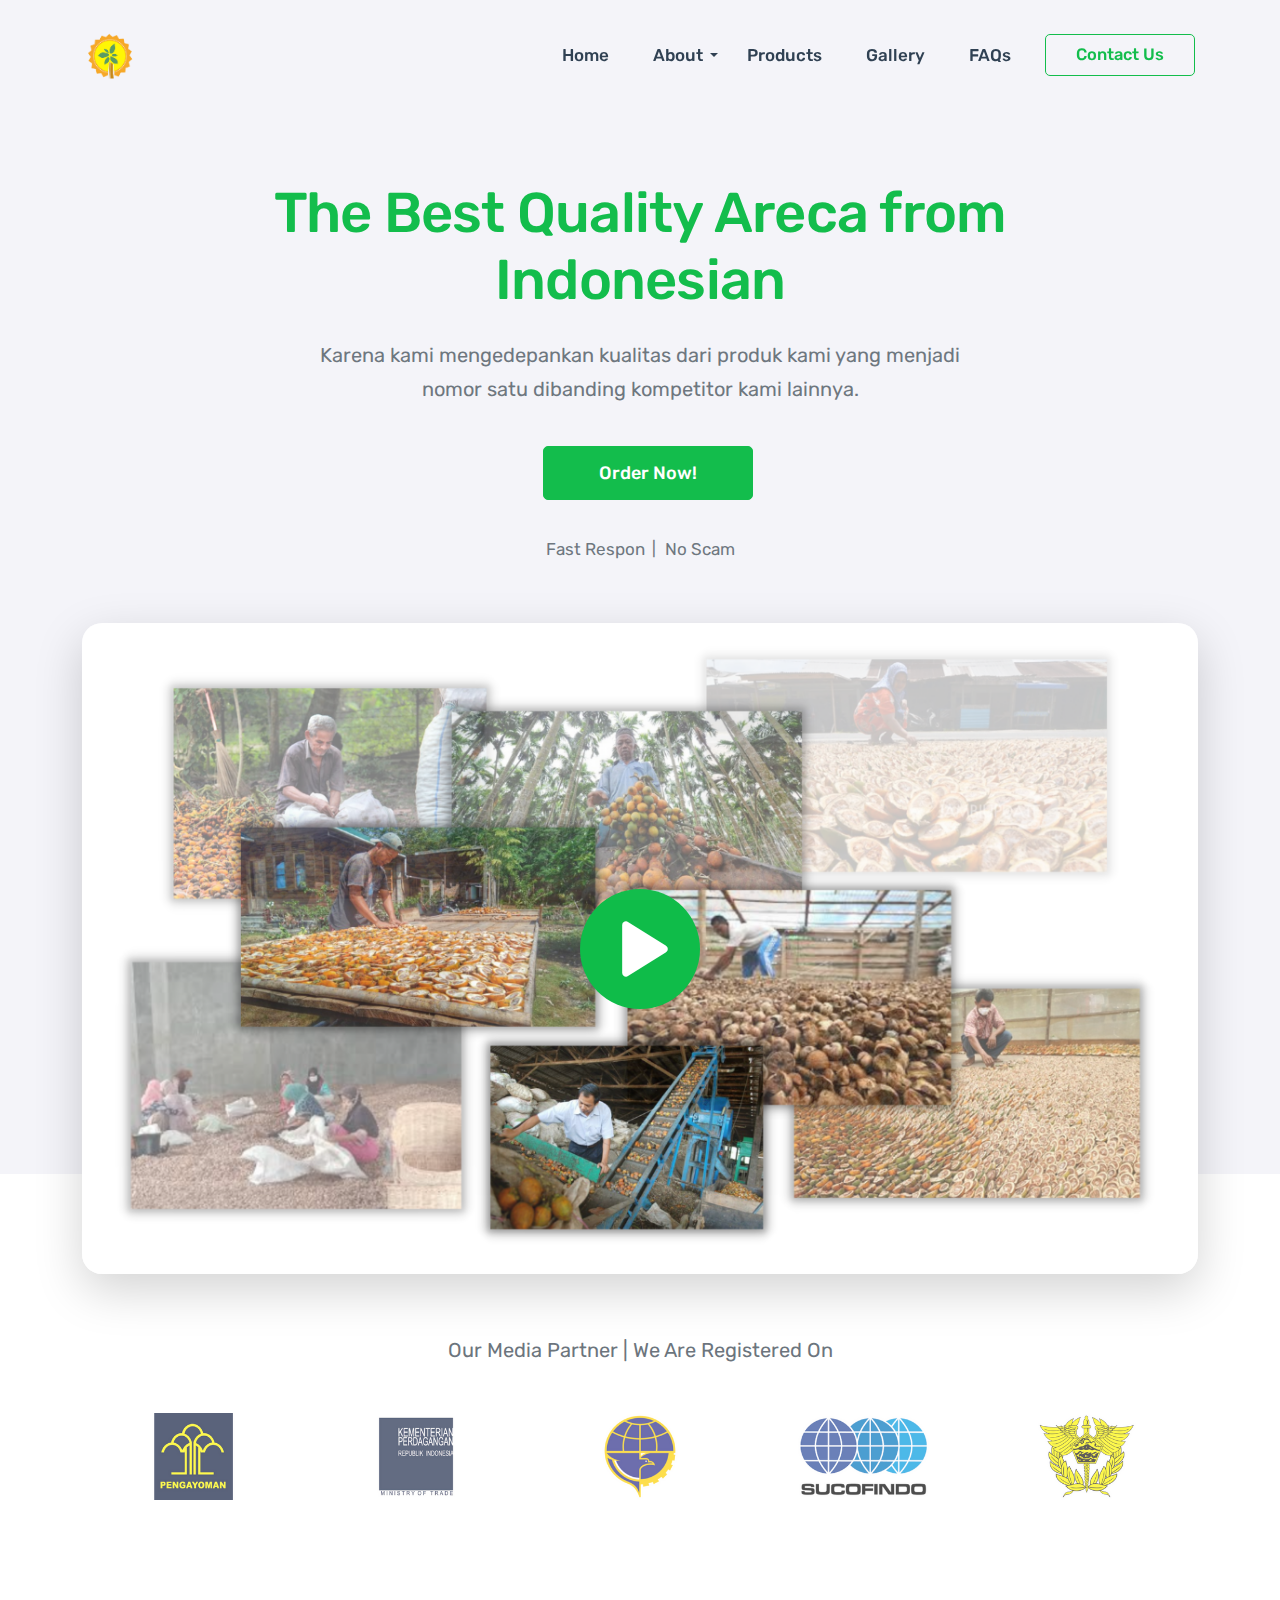
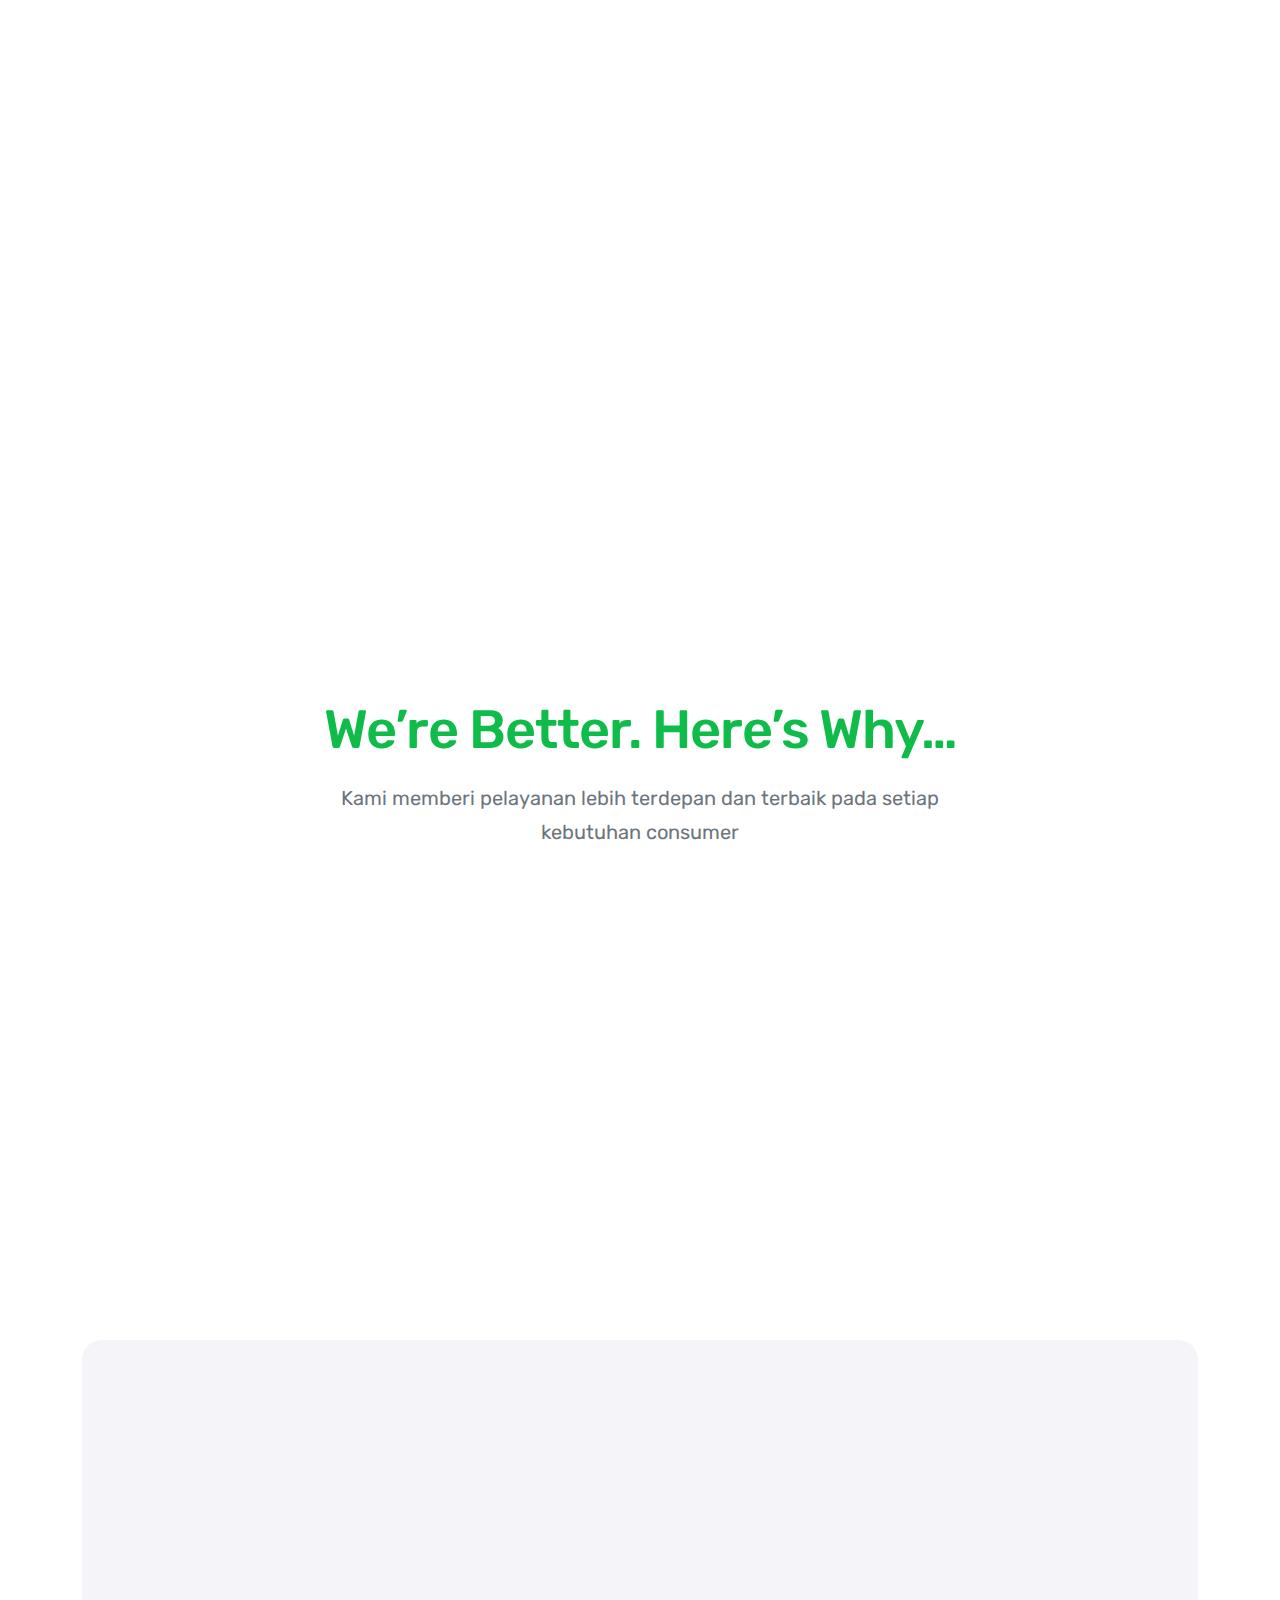
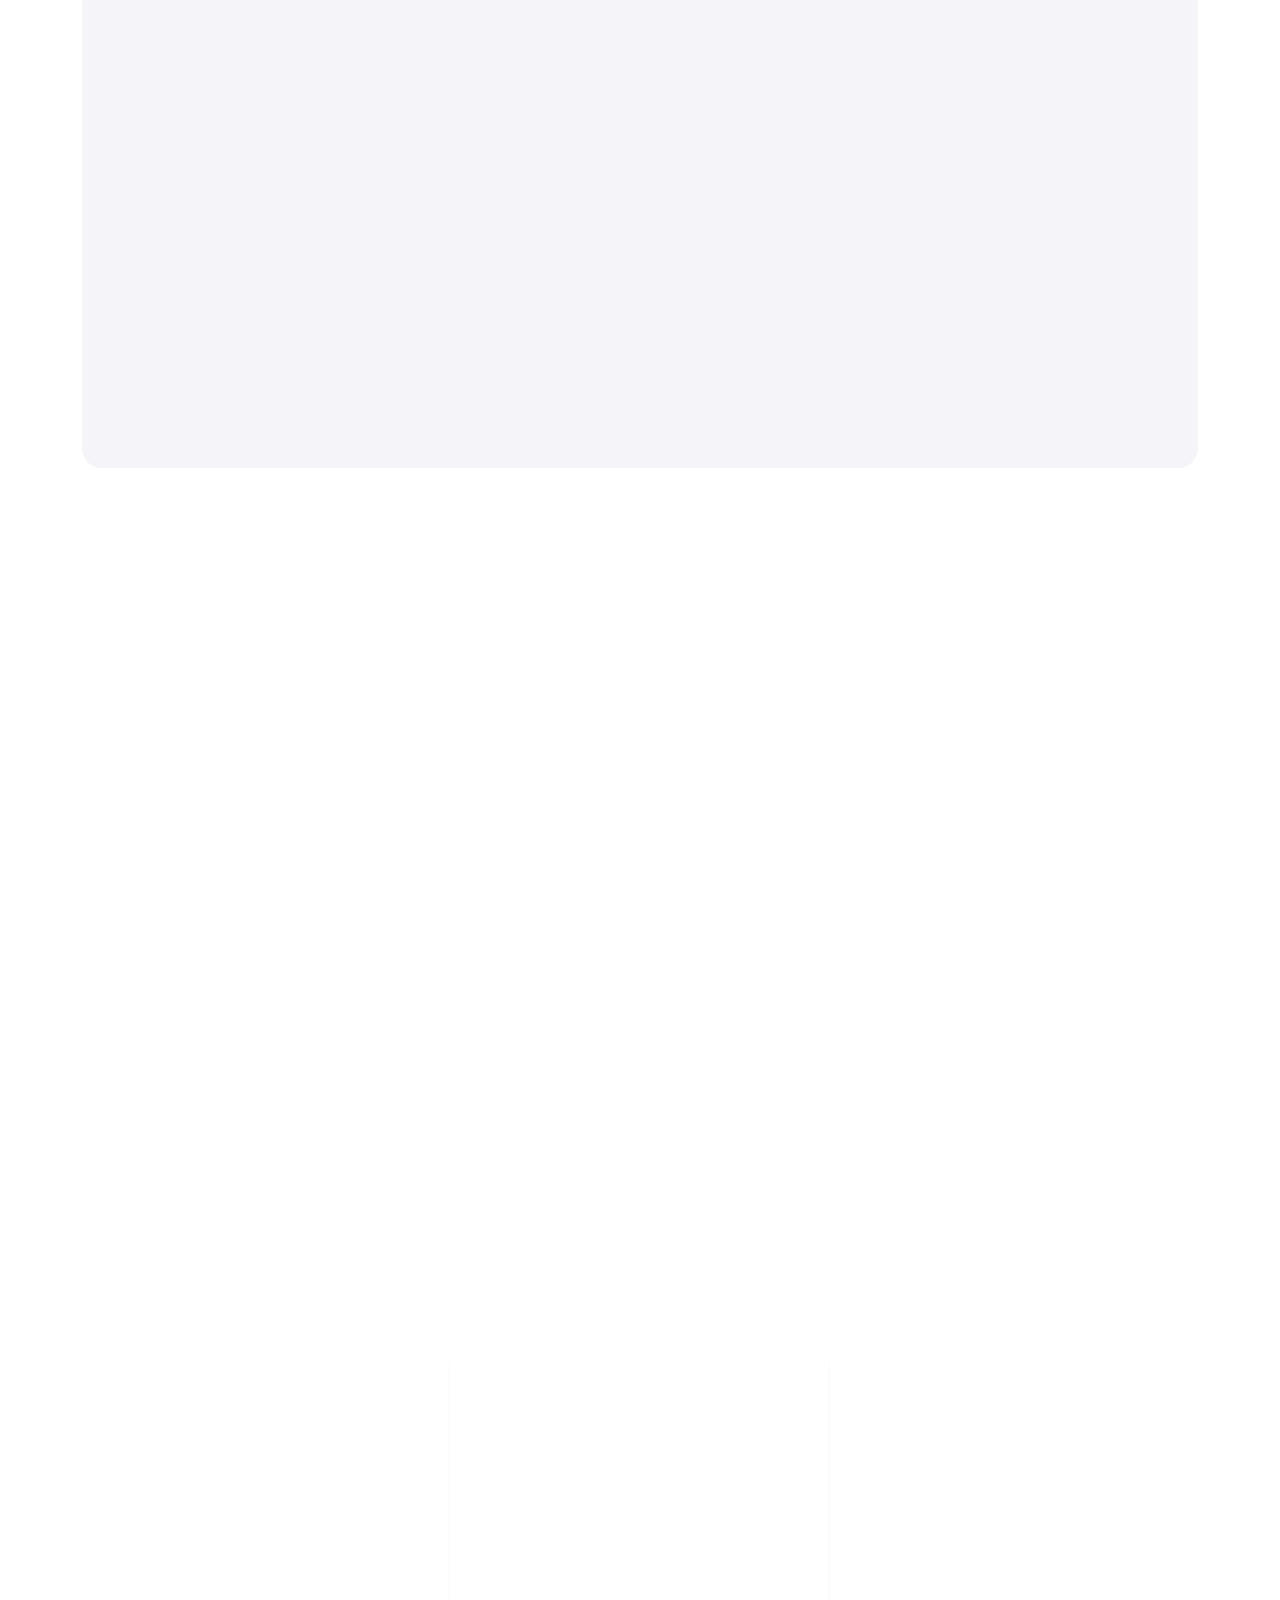
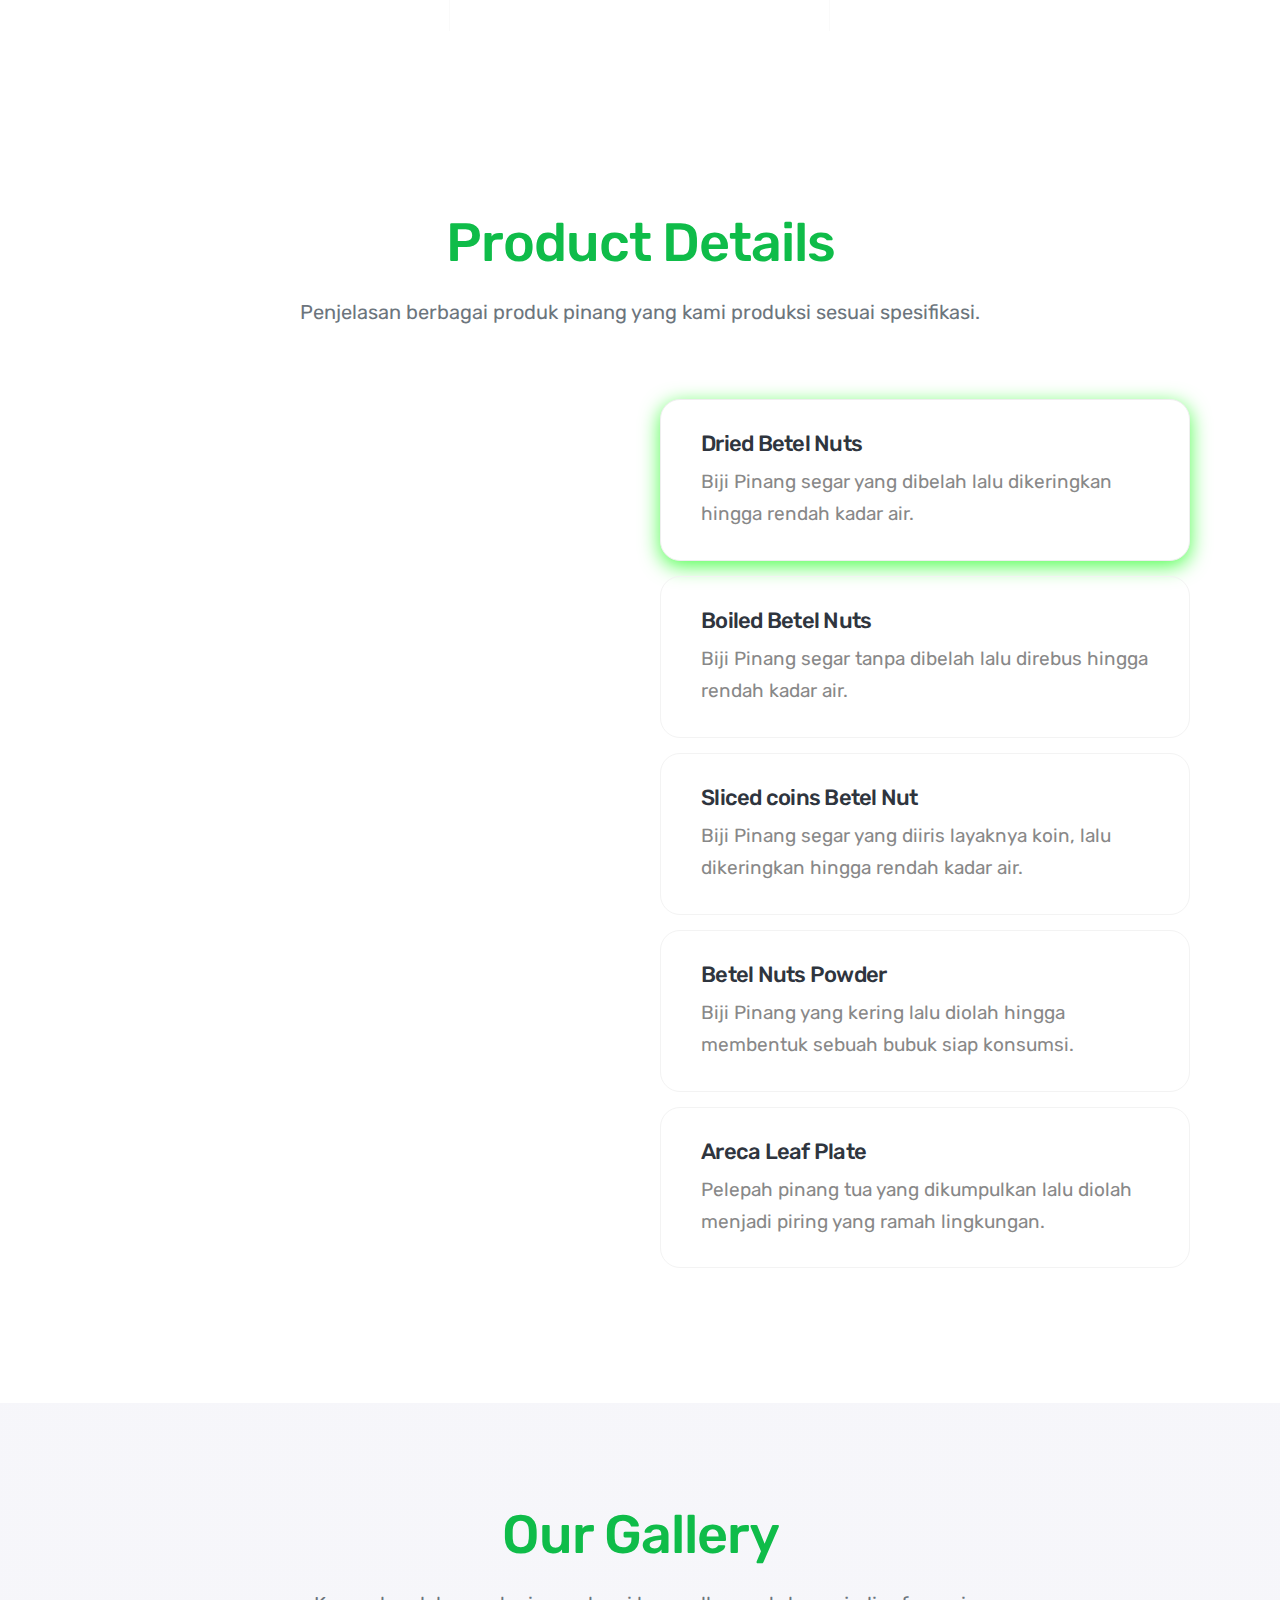
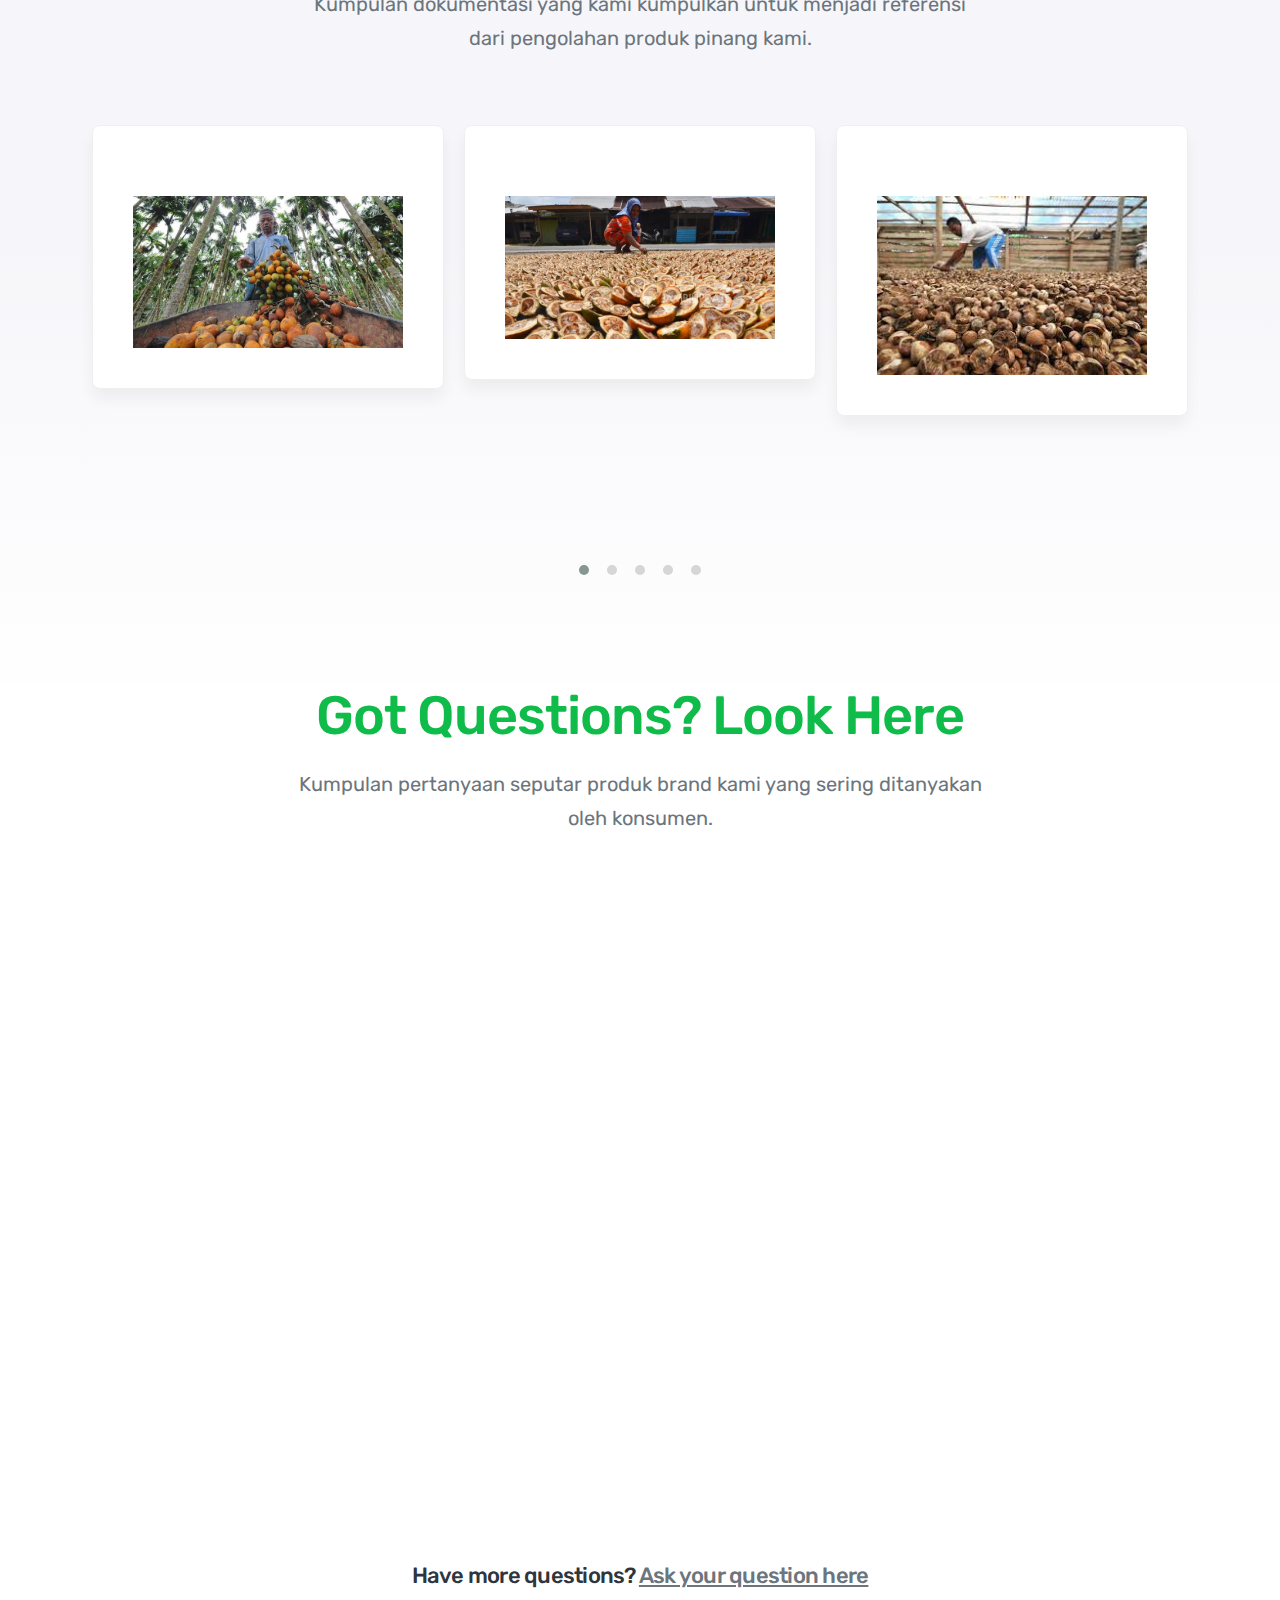
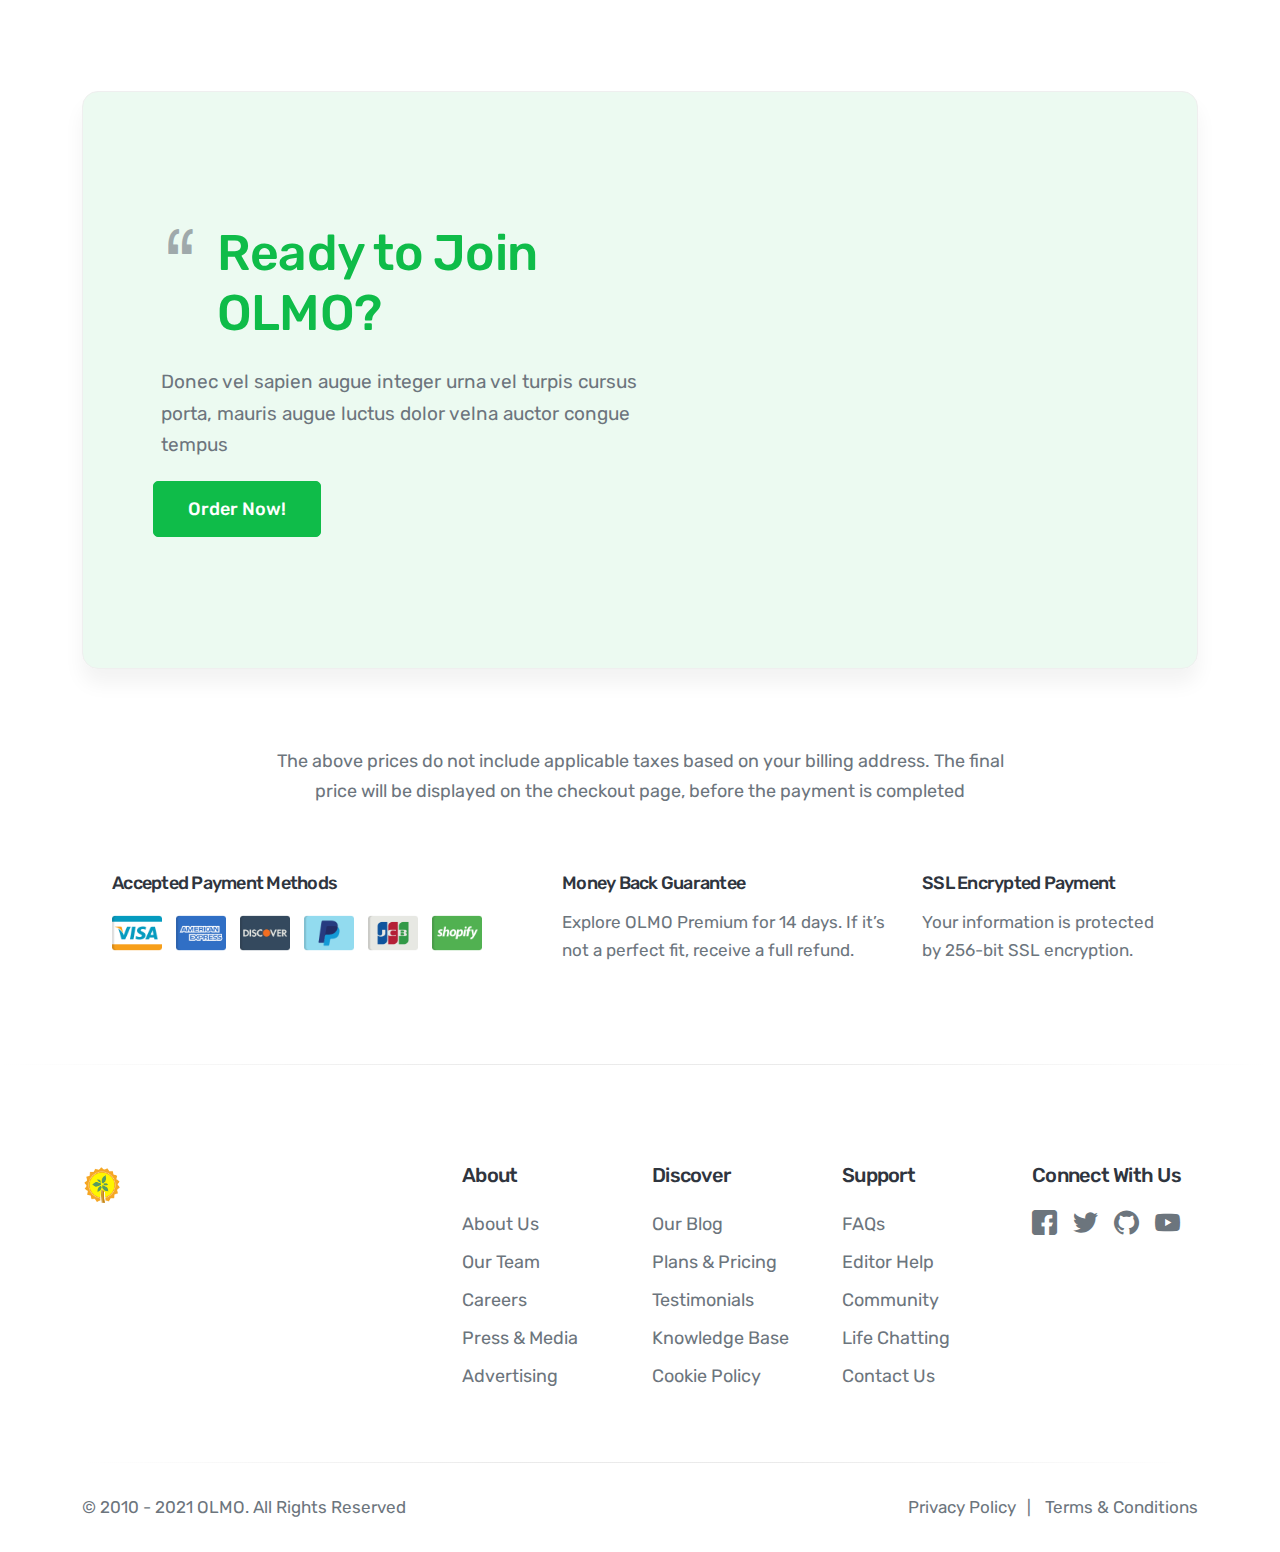
==== index.html @ 8cc228a3 "initial commit" ====
<!DOCTYPE html>
<!-- OLMO - Software, App, SaaS & Startup Landing Pages Pack design by DSAThemes (http://www.dsathemes.com) -->
<!--[if lt IE 7 ]><html class="ie ie6" lang="en"> <![endif]-->
<!--[if IE 7 ]><html class="ie ie7" lang="en"> <![endif]-->
<!--[if IE 8 ]><html class="ie ie8" lang="en"> <![endif]-->
<!--[if (gte IE 9)|!(IE)]><!-->
<html lang="en">


	<head>

		<meta charset="utf-8">
		<meta http-equiv="X-UA-Compatible" content="IE=edge"/>
		<meta name="author" content="DSAThemes"/>	
		<meta name="description" content="OLMO - Software, App, SaaS & Startup Landing Pages Pack"/>
		<meta name="keywords" content="Responsive, HTML5, DSAThemes, One Page, Landing, Software, Mobile App, SaaS, Startup, Creative, Freelancers, Digital Product">	
		<meta name="viewport" content="width=device-width, initial-scale=1.0"/>
				
  		<!-- SITE TITLE -->
		<title>Harvestfy - Innefable commodities</title>
							
		<!-- FAVICON AND TOUCH ICONS -->
		<link rel="shortcut icon" href="images/favicon.png" type="image/x-icon">
		<link rel="icon" href="images/favicon.png" type="image/x-icon">
		<link rel="apple-touch-icon" sizes="152x152" href="images/favicon.png">
		<link rel="apple-touch-icon" sizes="120x120" href="images/favicon.png">
		<link rel="apple-touch-icon" sizes="76x76" href="images/favicon.png">
		<link rel="apple-touch-icon" href="images/favicon.png">
		<link rel="icon" href="images/favicon.png" type="image/x-icon">

		<!-- GOOGLE FONTS -->
		<link href="https://fonts.googleapis.com/css2?family=Rubik:wght@300;400;500;700&display=swap" rel="stylesheet">

		<!-- BOOTSTRAP CSS -->
		<link href="css/bootstrap.min.css" rel="stylesheet">
				
		<!-- FONT ICONS -->
		<link href="css/flaticon.css" rel="stylesheet">

		<!-- PLUGINS STYLESHEET -->
		<link href="css/menu.css" rel="stylesheet">	
		<link id="effect" href="css/dropdown-effects/fade-down.css" media="all" rel="stylesheet">
		<link href="css/magnific-popup.css" rel="stylesheet">	
		<link href="css/owl.carousel.min.css" rel="stylesheet">
		<link href="css/owl.theme.default.min.css" rel="stylesheet">

		<!-- ON SCROLL ANIMATION -->
		<link href="css/animate.css" rel="stylesheet">

		<!-- TEMPLATE CSS -->
		<link href="css/style.css" rel="stylesheet"> 
		
		<!-- RESPONSIVE CSS -->
		<link href="css/responsive.css" rel="stylesheet">

	</head>



	<body>




		<!-- PRELOADER SPINNER
		============================================= -->	
		<div id="loading">
			<div id="loading-center">
				<div id="loading-center-absolute">
					<div class="object" id="object_one"></div>
					<div class="object" id="object_two"></div>
					<div class="object" id="object_three"></div>
					<div class="object" id="object_four"></div>
				</div>
			</div>
		</div>

		




		<!-- PAGE CONTENT
		============================================= -->	
		<div id="page" class="page">




			<!-- HEADER
			============================================= -->
			<header id="header" class="header tra-menu navbar-dark">
				<div class="header-wrapper">


					<!-- MOBILE HEADER -->
				    <div class="wsmobileheader clearfix">	  	
				    	<span class="smllogo"><img src="images/favicon.png" alt="mobile-logo"/></span>
				    	<a id="wsnavtoggle" class="wsanimated-arrow"><span></span></a>	
				 	</div>


				 	<!-- NAVIGATION MENU -->
				  	<div class="wsmainfull menu clearfix">
	    				<div class="wsmainwp clearfix">


	    					<!-- HEADER LOGO -->
	    					<div class="desktoplogo"><a href="#hero-21" class="logo-black"><img src="images/favicon.png" alt="header-logo"></a></div>
	    					<div class="desktoplogo"><a href="#hero-21" class="logo-white"><img src="images/favicon.png" alt="header-logo"></a></div>


	    					<!-- MAIN MENU -->
	      					<nav class="wsmenu clearfix">
	        					<ul class="wsmenu-list nav-stateblue-hover">


	        						<!-- MEGAMENU -->
						          	<li class="nl-simple" aria-haspopup="true"><a href="#">Home</a></li>	<!-- END MEGAMENU -->


	        						<!-- DROPDOWN MENU -->
						          	<li aria-haspopup="true"><a href="#content-2">About <span class="wsarrow"></span></a>
	            						<ul class="sub-menu">
	            							<li aria-haspopup="true"><a href="#features-8">Why Harvestfy?</a></li>
	            							<li aria-haspopup="true"><a href="#content-5">Best Solutions</a></li>
	            							<li aria-haspopup="true"><a href="#content-7">Integrations</a></li>
						           		</ul>
								    </li>

						          	<!-- SIMPLE NAVIGATION LINK -->
							    	<li class="nl-simple" aria-haspopup="true"><a href="#tabs-2">Products</a></li>

									<!-- SIMPLE NAVIGATION LINK --> 
							    	<li class="nl-simple" aria-haspopup="true"><a href="#reviews-1">Gallery</a></li>


							    	<!-- SIMPLE NAVIGATION LINK --> 
							    	<li class="nl-simple" aria-haspopup="true"><a href="#faqs-2">FAQs</a></li>

								    <!-- HEADER BUTTON -->
								    <li class="nl-simple" aria-haspopup="true">
								    	<a href="contacts.html" class="btn btn-tra-green green-hover last-link">Contact Us</a>
								    </li> 


									<!-- HEADER SOCIAL LINKS 													
									<li class="nl-simple white-color header-socials ico-20 clearfix" aria-haspopup="true">
										<span><a href="#" class="ico-facebook"><span class="flaticon-facebook"></span></a></span>
										<span><a href="#" class="ico-twitter"><span class="flaticon-twitter"></span></a></span>
										<span><a href="#" class="ico-instagram"><span class="flaticon-instagram"></span></a></span>
										<span><a href="#" class="ico-dribbble"><span class="flaticon-dribbble"></span></a></span>	
									</li> -->	


	        					</ul>
	        				</nav>	<!-- END MAIN MENU -->


	    				</div>
	    			</div>	<!-- END NAVIGATION MENU -->


				</div>     <!-- End header-wrapper -->
			</header>	<!-- END HEADER -->




			<!-- HERO-21
			============================================= -->	
			<section id="hero-21" class="bg-whitesmoke hero-section division">
				
				<div class="container">	
					<div class="row d-flex align-items-center">


						<!-- HERO TEXT -->	
						<div class="col-md-10 offset-md-1">
							<div class="hero-21-txt text-center">

								<!-- Title -->
								<h2 class="h2-lg green-color">The Best Quality Areca from Indonesian</h2>

								<!-- Text -->
								<p class="p-xl">Karena kami mengedepankan kualitas dari produk kami yang menjadi nomor satu dibanding kompetitor kami lainnya.
								</p>

								<!-- HERO QUICK FORM -->
								<div name="quickform" class="quick-form">

											<a href="https://wa.me/6285714323727?text=I'm%20interested%20in%20your%20product%20for%20areca%20nuts" title="Whatsapp">
											   <button type="button" class="btn btn-md btn-green tra-green-hover button">Order Now!</button>
										    </a>
    
								</div>	

								<!-- Advantages List -->
								<ul class="advantages mt-35">
									<li class="first-li"><p>Fast Respon</p></li>
									<li class="last-li"><p>No Scam</p></li>
								</ul>								

							</div>
						</div>	<!-- END HERO TEXT -->	

					</div>	   <!-- End row -->	
				</div>	   <!-- End container --> 	
			</section>	<!-- END HERO-21 -->	




			<!-- CONTENT-9
			============================================= -->
			<div id="content-9" class="content-9 bg-whitesmoke pt-60 content-section division">
				<div class="container">


					<!-- IMAGE BLOCK -->
					<div class="row">	
						<div class="col">
							<div class="content-9-img video-preview wow fadeInUp">

								<!-- Play Icon --> 
								<a class = "video-popup1" href="https://www.youtube.com/embed/1J_NJyEECx0"> <!--Ubahnya ada di Folder Custom.js-->
					
									<div class="video-btn video-btn-xl bg-green ico-90">	
										<div class="video-block-wrapper"><span class="flaticon-play-button"></span></div>
									</div>
								</a>

								<!-- Preview Image --> 
			 					<img class="img-fluid shadow-lg" src="images/para-petani.png" alt="video-preview">

							</div>
						</div>
					</div>


				</div>	   <!-- End container -->
			</div>	<!-- END CONTENT-9 -->




			<!-- BRANDS-1
			============================================= -->
			<div id="brands-1" class="pt-60 pb-100 brands-section division">
				<div class="container">	


					<!-- BRANDS TITLE -->
					<div class="row justify-content-center">
						<div class="col-lg-8">
							<div class="brands-title text-center">
								<p class="p-xl">Our Media Partner | We Are Registered On</p>
							</div>
						</div>
					</div>


					<!-- Brands Carousel -->	
					<div class="row">
						<div class="col text-center">	
							<div class="owl-carousel brands-carousel">
							
													
								<!-- BRAND LOGO IMAGE -->
								<div class="brand-logo">
									<img class="img-fluid" src="images/logo-kemenkumham.png" alt="brand-logo" />
								</div>
													
								<!-- BRAND LOGO IMAGE -->
								<div class="brand-logo">
									<img class="img-fluid" src="images/logo-kemendag.png" alt="brand-logo" />
								</div>
													
								<!-- BRAND LOGO IMAGE -->
								<div class="brand-logo">
									<img class="img-fluid" src="images/logo-kemenhub.png" alt="brand-logo" />
								</div>
													
								<!-- BRAND LOGO IMAGE -->
								<div class="brand-logo">
									<img class="img-fluid" src="images/logo-sucofindo.png" alt="brand-logo" />
								</div>
													
								<!-- BRAND LOGO IMAGE -->
								<div class="brand-logo">
									<img class="img-fluid" src="images/logo-bea-cukai.png" alt="brand-logo">
								</div>
													
								<!-- BRAND LOGO IMAGE -->
								<div class="brand-logo">
									<img class="img-fluid" src="images/logo-itpc.png" alt="brand-logo" />
								</div>

								<!-- BRAND LOGO IMAGE -->
								<div class="brand-logo">
									<img class="img-fluid" src="images/logo-kemenkeu.png" alt="brand-logo" />
								</div>

							</div>
						</div>
					</div>	<!-- End Brands Carousel -->	


				</div>	    <!-- End container -->
			</div>	<!-- END BRANDS-1 -->




			<!-- CONTENT-2
			============================================= -->
			<section id="content-2" class="content-2 pb-60 content-section division">
				<div class="container">
					<div class="row d-flex align-items-center">


						<!-- IMAGE BLOCK -->
						<div class="col-md-5 col-lg-6">
							<div class="rel img-block left-column wow fadeInRight">
								<img class="img-fluid" src="images/poin-brand.png" alt="content-image">
							</div>
						</div>


						<!-- TEXT BLOCK -->	
						<div class="col-md-7 col-lg-6">
							<div class="txt-block right-column wow fadeInLeft">

								<!-- Section ID -->	
					 			<span class="section-id txt-upcase"></span>

								<!-- Title -->	
								<h2 class="h2-xs green-color">Alasan lahirnya produk kami</h2>

								<!-- List -->

									<div class="list-item">
										<p class="p-lg">Diera ekosistem zaman sekarang pada sektor pertanian mereka banyak menanam berbagai hasil pertanian yang tidak selalu diperhatikan oleh pemerintah. Dengan lahirnya Brand kami menjadi sebuah langkah baru untuk membantu dan memberi solusi kepada para petani agar hidup mereka lebih sejahtera.
										</p>

										<ul>
											<li>
												<p><strong class="green-color">Vision: </strong>Mendorong harapan banyak petani di indonesia.</p>
											</li>

											<li>
												<p><strong class="green-color">Mission: </strong>Menjadi pemasaran yang unggul untuk membantu para petani daerah.</p>
											</li>
										</ul>
									</div>
							</div>
						</div>	<!-- END TEXT BLOCK -->	


					</div>	   <!-- End row -->
				</div>	   <!-- End container -->
			</section>	<!-- END CONTENT-2 -->




			<!-- FEATURES-8
			============================================= -->
			<section id="features-8" class="pb-60 features-section division">
				<div class="container">


					<!-- SECTION TITLE -->	
					<div class="row justify-content-center">	
						<div class="col-lg-10 col-xl-8">
							<div class="section-title title-01 mb-70">		

								<!-- Title -->	
								<h2 class="h2-md green-color">We’re Better. Here’s Why…</h2>	

								<!-- Text -->	
								<p class="p-xl">Kami memberi pelayanan lebih terdepan dan terbaik pada setiap kebutuhan consumer
								</p>
									
							</div>	
						</div>
					</div>


					<!-- FEATURES-8 WRAPPER -->	
			 		<div class="fbox-8-wrapper text-center">
			 			<div class="row row-cols-1 row-cols-md-3">


		 					<!-- FEATURE BOX #1 -->
		 					<div class="col">
		 						<div class="fbox-8 mb-40 wow fadeInUp">

									<!-- Image -->
									<div class="fbox-img bg-whitesmoke-gradient">
										<img src="https://img.icons8.com/fluency/96/000000/card-security.png"/>
									</div>

									<!-- Title -->
									<h5 class="h5-md">Safety Transaction</h5>
											
									<!-- Text -->
									<p class="p-lg">We always emphasize the supply of quantity goods and provide quality products
									</p>

		 						</div>
		 					</div>


		 					<!-- FEATURE BOX #2 -->
		 					<div class="col">
		 						<div class="fbox-8 mb-40 wow fadeInUp">

									<!-- Image -->
									<div class="fbox-img bg-whitesmoke-gradient">
										<img src="https://img.icons8.com/fluency/96/000000/trust.png"/>
									</div>

									<!-- Title -->
									<h5 class="h5-md">Keep Trust</h5>
											
									<!-- Text -->
									<p class="p-lg">Maintaining trust and satisfaction to meet the procurement of goods needed by customers. or partners.
									</p>

		 						</div>
		 					</div>


		 					<!-- FEATURE BOX #3 -->
		 					<div class="col">
		 						<div class="fbox-8 mb-40 wow fadeInUp">

									<!-- Image -->
									<div class="fbox-img bg-whitesmoke-gradient">
										<img src="https://img.icons8.com/fluency/96/000000/bullish.png"/>
									</div>

									<!-- Title -->
									<h5 class="h5-md">Long Term Coorporation</h5>
											
									<!-- Text -->
									<p class="p-lg">We are ready to carry out long-term and mutually beneficial cooperation by providing the best service
									</p>

		 						</div>
		 					</div>	


				 		</div>  <!-- End row -->	
				 	</div>	<!-- END FEATURES-8 WRAPPER -->	


				</div>	   <!-- End container -->		
			</section>	<!-- END FEATURES-8 -->	




			<!-- CONTENT-5
			============================================= -->
			<section id="content-5" class="content-5 ws-wrapper content-section division">
				<div class="container">
					<div class="content-5-wrapper bg-whitesmoke">
						<div class="row d-flex align-items-center">


							<!-- TEXT BLOCK -->	
							<div class="col-md-7 col-lg-6">
								<div class="txt-block left-column wow fadeInRight">

									<!-- CONTENT BOX #1 -->
									<div class="cbox mb-40">

										<!-- Icon -->
			 							<div class="cbox-ico">
			 								<div class="ico-65">
												<img src="https://img.icons8.com/external-inipagistudio-mixed-inipagistudio/64/000000/external-water-domotics-home-inipagistudio-mixed-inipagistudio.png"/>
											</div>
										</div>

										<!-- Text -->
										<div class="cbox-txt">
											<h5 class="h5-md">Rendah kadar air</h5>
											<p class="p-lg">Kami sangat memperhatikan kandungan air pada setiap prosesnya dan menjadikan kualitas produk kami terbaik
											</p>
										</div>
																																							
									</div>	

									<!-- CONTENT BOX #2 -->
									<div class="cbox mb-40">

										<!-- Icon -->
			 							<div class="cbox-ico">
			 								<div class="ico-65">
												<img src="https://img.icons8.com/external-kiranshastry-lineal-color-kiranshastry/64/000000/external-quality-business-kiranshastry-lineal-color-kiranshastry.png"/>
											</div>
										</div>

										<!-- Text -->
										<div class="cbox-txt">
											<h5 class="h5-md">High Quality</h5>
											<p class="p-lg">Setiap ada pemesanan dari para consumer akan diproses dan disortir secara menyeluruh.
											</p>
										</div>
																														
									</div>	

									<!-- CONTENT BOX #3 -->
									<div class="cbox mb-40">
										
										<!-- Icon -->
			 							<div class="cbox-ico">
			 								<div class="ico-65">
												<img src="https://img.icons8.com/fluency/96/000000/virus-free.png"/>
											</div>
										</div>

										<!-- Text -->
										<div class="cbox-txt">
											<h5 class="h5-md">Anti Jamur</h5>
											<p class="p-lg">Ligula risus auctor tempus dolor feugiat undo lacinia purus lipsum
											   quaerat primis ultrice tellus and viverra purus suscipit
											</p>
										</div>
																																							
									</div>

								</div>
							</div>	<!-- END TEXT BLOCK -->	


							<!-- IMAGE BLOCK -->
							<div class="col-md-5 col-lg-6">
								<div class="img-block right-column wow fadeInLeft">
									<img class="img-fluid" src="images/pinang-animasi-renov.png" alt="content-image">
								</div>
							</div>


						</div>
					</div>    <!-- End row -->
				</div>	   <!-- End container -->	
			</section>	<!-- END CONTENT-5 -->




			<!-- CONTENT-2A
			============================================= -->
			<section id="content-7" class="content-2 wide-60 content-section division">
				<div class="container">
					<div class="row d-flex align-items-center">


						<!-- IMAGE BLOCK -->
						<div class="col-md-5 col-lg-6">
							<div class="rel img-block left-column wow fadeInRight">
								<img class="img-fluid" src="images/petani-pinang.png" alt="content-image">
							</div>
						</div>


						<!-- TEXT BLOCK -->
						<div class="col-md-7 col-lg-6 ">
							<div class="txt-block right-column wow fadeInLeft">

								<!-- Section ID -->	
					 			<span class="section-id txt-upcase">Totally Optimized</span>

					 			<!-- Title -->	
								<h2 class="h2-xs green-color">Bekerja Pintar dengan manajemen waktu yang baik</h2>

								<!-- List -->	
								<ul class="simple-list">

									<li class="list-item">
										<p class="p-lg">Dari saat pemanenan pohon areca kita mensortir kualitas apa yang masih bermutu dan bisa olah dengan baik.
										</p>
									</li>

									<li class="list-item">
										<p class="p-lg">Lalu Saat masuk pada tahap proses pengolahan kami pastikan mutu dan kualitas akan sepadan dengan permintaan konsumen, karena kepuasan konsumen bagi kami menjadi hal yang nomor satu.</p>
									</li>

									<li class="list-item">
										<p class="p-lg">Hingga sampai tahap akhir pengolahan kami lakukan sortir secara menyeluruh agar terhindar dari kualitas yang cacat dan masuk ke packing yang sudah dijamin aman hingga ke tangan konsumen.
										</p>
									</li>

								</ul>

							</div>
						</div>	<!-- END TEXT BLOCK -->	


					</div>	   <!-- End row -->
				</div>	   <!-- End container -->
			</section>	<!-- END CONTENT-2A -->




			<!-- STATISTIC-1
			============================================= -->
			<div id="statistic-1" class="bg-01 pt-80 pb-80 statistic-section division">
				<div class="container white-color">


					<!-- STATISTIC-1 WRAPPER -->
					<div class="statistic-1-wrapper">
						<div class="row justify-content-md-center row-cols-1 row-cols-md-3">


							<!-- STATISTIC BLOCK #1 -->
							<div id="sb-1-1" class="col">							
								<div class="statistic-block wow fadeInUp">	

									<!-- Digit -->
									<h2 class="h2-xl statistic-number"><span class="count-element">28</span>+</h2>

									<!-- Text -->
									<h5 class="h5-lg">Partnership</h5>

									<!-- Text -->
									<p class="p-lg">Enim nullam tempor at sapien gravida donec a blandit integer posuere porta
									   justo velna
									</p>

								</div>								
							</div>


							<!-- STATISTIC BLOCK #2 -->
							<div id="sb-1-2" class="col">							
								<div class="statistic-block wow fadeInUp">	

									<!-- Digit -->
									<h2 class="h2-xl statistic-number"><span class="count-element">43</span>+</h2>

									<!-- Text -->
									<h5 class="h5-lg">Supplier</h5>

									<!-- Text -->
									<p class="p-lg">Kami mendapat dukungan dari banyaknya supplier diberbagai daerah dalam memasok kebutuhan produk.
									</p>

								</div>								
							</div>


							<!-- STATISTIC BLOCK #3 -->
							<div id="sb-1-3" class="col">							
								<div class="statistic-block wow fadeInUp">	

									<!-- Digit -->
									<h2 class="h2-xl statistic-number"><span class="count-element">136</span>+</h2>

									<!-- Text -->
									<h5 class="h5-lg">Kepuasan konsumen</h5>

									<!-- Text -->
									<p class="p-lg">Karena  kepuasan konsumen menjadi hal utama bagi kami yang berfokus pada kualitas dan mutu produk.
									</p>

								</div>								
							</div>


						</div>
					</div>	<!-- END STATISTIC-1 WRAPPER -->


				</div>	 <!-- End container -->		
			</div>	 <!-- END STATISTIC-1 -->	

			




			<!-- TABS-2
			============================================= -->
			<section id="tabs-2" class="wide-60 tabs-section division">
			 	<div class="container">

					<!-- SECTION TITLE -->	
					<div class="row justify-content-center">	
						<div class="col-lg-10 col-xl-8">
							<div class="section-title title-01 mb-70">		

								<!-- Title -->	
								<h2 class="h2-md green-color">Product Details</h2>	

								<!-- Text -->	
								<p class="p-xl">Penjelasan berbagai produk pinang yang kami produksi sesuai spesifikasi.
								</p>
									
							</div>	
						</div>
					</div>


			 		<div class="row row-cols-1 row-cols-md-2 d-flex align-items-center">

						<!-- IMAGE BLOCK -->
						<div class="col">
							<div class="img-block right-column wow fadeInLeft">
							   <div class="tabs-content">

								   <!-- TAB #1 IMAGE -->
								   <div id="tab-1" class="tab-content current">

											<!--GALLERY-->
											<div class="owl-carousel owl-theme reviews-1-wrapper reviews-section">

												<div class="review-1">
				
													<!-- Testimonial Author -->
													<div class="author-data clearfix">
														
															<img src="images/img-21.png" alt="review-avatar">
				
													</div>	<!-- End Testimonial Author -->

												</div>	<!-- END TESTIMONIAL #1 -->

												<div class="review-1">
				
													<!-- Testimonial Author -->
													<div class="author-data clearfix">
														
															<img src="images/review-author-8.jpg" alt="review-avatar">
				
													</div>	<!-- End Testimonial Author -->

												</div>	<!-- END TESTIMONIAL #1 -->

											</div>
											<!--END GALLERY-->

											<h5 class="h5-sm">Spesification</h5>
											<p class= "p-xl">- Dried Betel Nut -</p>

											<!-- Text -->
											<ul class="simple-list">
												<li class="list-item">
													<p class="p-lg">Semper lacus cursus porta feugiat primis a luctus ultrice tellus potenti  
													neque dolor in primis Semper lacus cursus porta feugiat primis a luctus ultrice tellus potenti  
													</p>
												</li>
	
												<li class="list-item">
													<p class="p-lg"> primis Semper lacus cursus porta feugiat primis a luctus ultrice tellus potenti  
													neque dolor in primis Semper lacus cursus porta feugiat primis a luctus ultrice tellus potenti  
													</p>
												</li>
													
												<li class="list-item">
													<p class="p-lg"> primis Semper lacus cursus porta feugiat primis a luctus ultrice tellus potenti  
													neque dolor in primis Semper  
													</p>
												</li>
											 </ul>

											<a href="https://wa.me/6285714323727?text=I'm%20Interested%20in%20your%20product%20Dried%20Betel%20Nuts" title="Whatsapp">
												<button type="button" class="btn btn-md btn-green tra-green-hover button">Order Now!</button>
											</a>
								   </div>

								   <!-- TAB #2 IMAGE -->
								   <div id="tab-2" class="tab-content">

											<!--GALLERY-->
											<div class="owl-carousel owl-theme reviews-1-wrapper reviews-section">

												<div class="review-1">
				
													<!-- Testimonial Author -->
													<div class="author-data clearfix">
														
															<img src="images/img-22.png" alt="review-avatar">
				
													</div>	<!-- End Testimonial Author -->

												</div>	<!-- END TESTIMONIAL #1 -->

												<div class="review-1">
				
													<!-- Testimonial Author -->
													<div class="author-data clearfix">
														
															<img src="images/review-author-8.jpg" alt="review-avatar">
				
													</div>	<!-- End Testimonial Author -->

												</div>	<!-- END TESTIMONIAL #1 -->

											</div>
											<!--END GALLERY-->


											<h5 class="h5-sm">Spesification</h5>
											<p class= "p-xl">- Boiled Betel Nut -</p>

											<!-- Text -->
											<ul class="simple-list">
												<li class="list-item">
													<p class="p-lg">Semper lacus cursus porta feugiat primis a luctus ultrice tellus potenti  
													neque dolor in primis Semper lacus cursus porta feugiat primis a luctus ultrice tellus potenti  
													</p>
												</li>
	
												<li class="list-item">
													<p class="p-lg"> primis Semper lacus cursus porta feugiat primis a luctus ultrice tellus potenti  
													neque dolor in primis Semper lacus cursus porta feugiat primis a luctus ultrice tellus potenti  
													</p>
												</li>
													
												<li class="list-item">
													<p class="p-lg"> primis Semper lacus cursus porta feugiat primis a luctus ultrice tellus potenti  
													neque dolor in primis Semper lacus cursus porta feugiat primis a luctus ultrice tellus potenti  
													</p>
												</li>
											 </ul> 

											<a href="https://wa.me/6285714323727?text=I'm%20interested%20in%20your%20product%20Boiled%20Betel%20Nuts" title="Whatsapp">
												<button type="button" class="btn btn-md btn-green tra-green-hover button">Order Now!</button>
											</a>
								   </div>

								  <!-- TAB #3 IMAGE -->
								  <div id="tab-3" class="tab-content">

									 		<!--GALLERY-->
											<div class="owl-carousel owl-theme reviews-1-wrapper reviews-section">

												<div class="review-1">
				
													<!-- Testimonial Author -->
													<div class="author-data clearfix">
														
															<img src="images/img-23.png" alt="review-avatar">
				
													</div>	<!-- End Testimonial Author -->

												</div>	<!-- END TESTIMONIAL #1 -->

												<div class="review-1">
				
													<!-- Testimonial Author -->
													<div class="author-data clearfix">
														
															<img src="images/review-author-8.jpg" alt="review-avatar">
				
													</div>	<!-- End Testimonial Author -->

												</div>	<!-- END TESTIMONIAL #1 -->

											 </div>
											 <!--END GALLERY-->


											<h5 class="h5-sm">Spesification</h5>
											<p class= "p-xl">- Sliced Coins Betel Nut -</p>

											<!-- Text -->
											<ul class="simple-list">
												<li class="list-item">
													<p class="p-lg">Semper lacus cursus porta feugiat primis a luctus ultrice tellus potenti  
													neque dolor in primis Semper lacus cursus porta feugiat primis a luctus ultrice tellus potenti  
													</p>
												</li>
	
												<li class="list-item">
													<p class="p-lg"> primis Semper lacus cursus porta feugiat primis a luctus ultrice tellus potenti  
													neque dolor in primis Semper lacus cursus porta feugiat primis a luctus ultrice tellus potenti  
													</p>
												</li>
													
												<li class="list-item">
													<p class="p-lg"> primis Semper lacus cursus porta feugiat primis a luctus ultrice tellus potenti  
													neque dolor in primis Semper lacus cursus porta feugiat primis a luctus ultrice tellus potenti  
													</p>
												</li>
											 </ul> 

											<a href="https://wa.me/6285714323727?text=I'm%20interested%20in%20your%20product%20Sliced%20Coins%20Betel%20Nuts" title="Whatsapp">
												<button type="button" class="btn btn-md btn-green tra-green-hover button">Order Now!</button>
											</a>
								  </div>

								  <!-- TAB #4 IMAGE -->
								  <div id="tab-4" class="tab-content">	
											<!--GALLERY-->
											<div class="owl-carousel owl-theme reviews-1-wrapper reviews-section">

												<div class="review-1">
				
													<!-- Testimonial Author -->
													<div class="author-data clearfix">
														
															<img src="images/img-24.png" alt="review-avatar">
				
													</div>	<!-- End Testimonial Author -->

												</div>	<!-- END TESTIMONIAL #1 -->

												<div class="review-1">
				
													<!-- Testimonial Author -->
													<div class="author-data clearfix">
														
															<img src="images/review-author-8.jpg" alt="review-avatar">
				
													</div>	<!-- End Testimonial Author -->

												</div>	<!-- END TESTIMONIAL #1 -->

											</div>
											<!--END GALLERY-->

											<h5 class="h5-sm">Spesification</h5>
											<p class= "p-xl">- Betel Nut Powder -</p>

											<!-- Text -->
											<ul class="simple-list">
												<li class="list-item">
													<p class="p-lg">Semper lacus cursus porta feugiat primis a luctus ultrice tellus potenti  
													neque dolor in primis Semper lacus cursus porta feugiat primis a luctus ultrice tellus potenti  
													</p>
												</li>
	
												<li class="list-item">
													<p class="p-lg"> primis Semper lacus cursus porta feugiat primis a luctus ultrice tellus potenti  
													neque dolor in primis Semper lacus cursus porta feugiat primis a luctus ultrice tellus potenti  
													</p>
												</li>
													
												<li class="list-item">
													<p class="p-lg"> primis Semper lacus cursus porta feugiat primis a luctus ultrice tellus potenti  
													neque dolor in primis Semper lacus cursus porta feugiat primis a luctus ultrice tellus potenti  
													</p>
												</li>
											 </ul>

											<a href="https://wa.me/6285714323727?text=I'm%20interested%20in%20your%20product%20Betel%20Nuts%20Powder" title="Whatsapp">
												<button type="button" class="btn btn-md btn-green tra-green-hover button">Order Now!</button>
											</a>
							       </div>

                                   <!-- TAB #4 IMAGE -->
								   <div id="tab-5" class="tab-content">
											
									        <!--GALLERY-->
											<div class="owl-carousel owl-theme reviews-1-wrapper reviews-section">

												<div class="review-1">
				
													<!-- Testimonial Author -->
													<div class="author-data clearfix">
														
															<img src="images/img-25.png" alt="review-avatar">
				
													</div>	<!-- End Testimonial Author -->

												</div>	<!-- END TESTIMONIAL #1 -->

												<div class="review-1">
				
													<!-- Testimonial Author -->
													<div class="author-data clearfix">
														
															<img src="images/review-author-7.jpg" alt="review-avatar">
				
													</div>	<!-- End Testimonial Author -->

												</div>	<!-- END TESTIMONIAL #1 -->

											</div>
											<!--END GALLERY-->

										 <h5 class="h5-sm">Spesification</h5>
										 <p class= "p-xl">- Areca Leaf Plate -</p>

										 <!-- Text -->
										 <ul class="simple-list">
											<li class="list-item">
												<p class="p-lg">Semper lacus cursus porta feugiat primis a luctus ultrice tellus potenti  
												neque dolor in primis Semper lacus cursus porta feugiat primis a luctus ultrice tellus potenti  
												</p>
											</li>

											<li class="list-item">
												<p class="p-lg"> primis Semper lacus cursus porta feugiat primis a luctus ultrice tellus potenti  
												neque dolor in primis Semper lacus cursus porta feugiat primis a luctus ultrice tellus potenti  
												</p>
											</li>
												
											<li class="list-item">
												<p class="p-lg"> primis Semper lacus cursus porta feugiat primis a luctus ultrice tellus potenti  
												neque dolor in primis Semper lacus cursus porta feugiat primis a luctus ultrice tellus potenti  
												</p>
											</li>
										 </ul>

										 <a href="https://wa.me/6285714323727?text=I'm%20interested%20in%20your%20product%20Areca%20Leaf%20Plate" title="Whatsapp">
											<button type="button" class="btn btn-md btn-green tra-green-hover button">Order Now!</button>
										 </a>
							       </div>


							   </div>   
						   </div>
						</div>	<!-- END IMAGE BLOCK -->

			 			<!-- TABS NAVIGATION -->	
			 			<div class="col">
							<div class="tabs-nav clearfix">
								<ul class="tabs-1">


									<!-- TAB-1 LINK -->
								    <li class="tab-link current" data-tab="tab-1">

							    		<!-- Title -->
										<h5 class="h5-sm">Dried Betel Nuts</h5>

							    		<!-- Text -->
										<p class="p-lg">Biji Pinang segar yang dibelah lalu dikeringkan hingga rendah kadar air.
										</p>

								    </li>

								    <!-- TAB-2 LINK -->
								    <li class="tab-link" data-tab="tab-2">

							    		<!-- Title -->
										<h5 class="h5-sm">Boiled Betel Nuts</h5>

							    		<!-- Text -->
										<p class="p-lg">Biji Pinang segar tanpa dibelah lalu direbus hingga rendah kadar air.
										</p>

								     </li>

								    <!-- TAB-3 LINK -->
								    <li class="tab-link" data-tab="tab-3">

							    		<!-- Title -->
										<h5 class="h5-sm">Sliced coins Betel Nut</h5>

							    		<!-- Text -->
										<p class="p-lg">Biji Pinang segar yang diiris layaknya koin, lalu dikeringkan hingga rendah kadar air.
										</p>

									</li>

									<li class="tab-link" data-tab="tab-4">

							    		<!-- Title -->
										<h5 class="h5-sm">Betel Nuts Powder</h5>

							    		<!-- Text -->
										<p class="p-lg">Biji Pinang yang kering lalu diolah hingga membentuk sebuah bubuk siap konsumsi.
										</p>

									</li>

									<li class="tab-link" data-tab="tab-5">

							    		<!-- Title -->
										<h5 class="h5-sm">Areca Leaf Plate</h5>

							    		<!-- Text -->
										<p class="p-lg">Pelepah pinang tua yang dikumpulkan lalu diolah menjadi piring yang ramah lingkungan.
										</p>

									</li>


								</ul>
							</div>   							
			 			</div>	<!-- END TABS NAVIGATION -->


			 		</div>	   <!-- End row -->
			 	</div>	    <!-- End container -->
			</section>	 <!-- END TABS-2 -->


			<!-- TESTIMONIALS-1
			============================================= -->
			<section id="reviews-1" class="bg-whitesmoke-gradient wide-100 reviews-section division">
				<div class="container">


					<!-- SECTION TITLE -->	
					<div class="row justify-content-center">	
						<div class="col-lg-10 col-xl-8">
							<div class="section-title title-01 mb-70">		

								<!-- Title -->	
								<h2 class="h2-md green-color">Our Gallery</h2>	

								<!-- Text -->	
								<p class="p-xl">Kumpulan dokumentasi yang kami kumpulkan untuk menjadi referensi dari pengolahan produk pinang kami.
								</p>
									
							</div>	
						</div>
					</div>


					<!-- TESTIMONIALS CONTENT -->
					<div class="row">
						<div class="col">					
							<div class="owl-carousel owl-theme reviews-1-wrapper">

						
								<!-- TESTIMONIAL #1 -->
								<div class="review-4">

									<!-- Testimonial Author -->
									<div class="author-data clearfix">
										
											<img src="images/petani1.jpeg" alt="review-avatar">

										</div>	<!-- End Testimonial Author -->

								</div>	<!-- END TESTIMONIAL #1 -->
											
								<!-- TESTIMONIAL #2 -->
								<div class="review-4">

									<!-- Testimonial Author -->
									<div class="author-data clearfix">
										
											<img src="images/petani2.jpg" alt="review-avatar">

										</div>	<!-- End Testimonial Author -->

								</div><!-- END TESTIMONIAL #2 -->
						
						
								<!-- TESTIMONIAL #3 -->
								<div class="review-4">

									<!-- Testimonial Author -->
									<div class="author-data clearfix">
										
											<img src="images/petani3.jpg" alt="review-avatar">

										</div>	<!-- End Testimonial Author -->

								</div>	<!-- END TESTIMONIAL #3 -->


								<!-- TESTIMONIAL #4 -->
								<div class="review-4">

									<!-- Testimonial Author -->
									<div class="author-data clearfix">
										
											<img src="images/petani4.jpg" alt="review-avatar">

										</div>	<!-- End Testimonial Author -->

								</div>	<!-- END TESTIMONIAL #4 -->
								
								
								<!-- TESTIMONIAL #5 -->
								<div class="review-4">

									<!-- Testimonial Author -->
									<div class="author-data clearfix">
										
											<img src="images/petani5.jpg" alt="review-avatar">

										</div>	<!-- End Testimonial Author -->

								</div>	<!-- END TESTIMONIAL #5 -->
								
								
								<!-- TESTIMONIAL #6 -->
								<div class="review-4">

									<!-- Testimonial Author -->
									<div class="author-data clearfix">
										
											<img src="images/petani6.jpg" alt="review-avatar">

										</div>	<!-- End Testimonial Author -->

								</div>	<!-- END TESTIMONIAL #6 -->
								
								
								<!-- TESTIMONIAL #7 -->
								<div class="review-4">

									<!-- Testimonial Author -->
									<div class="author-data clearfix">
										
											<img src="images/petani7.jpeg" alt="review-avatar">

									</div>	<!-- End Testimonial Author -->

							   </div>	<!-- END TESTIMONIAL #7 -->


								<!-- TESTIMONIAL #8 -->
								<div class="review-4">

										<!-- Testimonial Author -->
										<div class="author-data clearfix">
											
												<img src="images/review-author-7.jpg" alt="review-avatar">

										</div>	<!-- End Testimonial Author -->

								</div>	<!-- END TESTIMONIAL #8 -->

								<!-- TESTIMONIAL #9 -->
								<div class="review-4">

									<!-- Testimonial Author -->
									<div class="author-data clearfix">
										
											<img src="images/petani9.jpg" alt="review-avatar">

										</div>	<!-- End Testimonial Author -->

								</div>	<!-- END TESTIMONIAL #1 -->
						
						
								<!-- TESTIMONIAL #10 -->
								<div class="review-4">

									<!-- Testimonial Author -->
									<div class="author-data clearfix">
										
											<img src="images/truck1.jpg" alt="review-avatar">

										</div>	<!-- End Testimonial Author -->

								</div><!-- END TESTIMONIAL #2 -->
						
						
								<!-- TESTIMONIAL #11 -->
								<div class="review-4">

									<!-- Testimonial Author -->
									<div class="author-data clearfix">
										
											<img src="images/petani10.jpg" alt="review-avatar">

										</div>	<!-- End Testimonial Author -->

								</div>	<!-- END TESTIMONIAL #3 -->


								<!-- TESTIMONIAL #12 -->
								<div class="review-4">

									<!-- Testimonial Author -->
									<div class="author-data clearfix">
										
											<img src="images/petani12.jpg" alt="review-avatar">

										</div>	<!-- End Testimonial Author -->

								</div>	<!-- END TESTIMONIAL #4 -->
								
								
								<!-- TESTIMONIAL #13 -->
								<div class="review-4">

									<!-- Testimonial Author -->
									<div class="author-data clearfix">
										
											<img src="images/petani11.jpg" alt="review-avatar">

										</div>	<!-- End Testimonial Author -->

								</div>	<!-- END TESTIMONIAL #5 -->
								
								
								<!-- TESTIMONIAL #14 -->
								<div class="review-4">

									<!-- Testimonial Author -->
									<div class="author-data clearfix">
										
											<img src="images/review-author-8.jpg" alt="review-avatar">

										</div>	<!-- End Testimonial Author -->

								</div>	<!-- END TESTIMONIAL #6 -->
								
								
								<!-- TESTIMONIAL #15 -->
								<div class="review-4">

									<!-- Testimonial Author -->
									<div class="author-data clearfix">
										
											<img src="images/review-author-8.jpg" alt="review-avatar">

									</div>	<!-- End Testimonial Author -->

							   </div>	<!-- END TESTIMONIAL #7 -->

							
							</div>
						</div>									
					</div>	<!-- END TESTIMONIALS CONTENT --> 


				</div>     <!-- End container -->
			</section>	<!-- END TESTIMONIALS-1 -->


			<!-- FAQs-2
			============================================= -->
			<section id="faqs-2" class="pb-60 faqs-section division">				
				<div class="container">


					<!-- SECTION TITLE -->	
					<div class="row justify-content-center">	
						<div class="col-lg-10 col-xl-8">
							<div class="section-title title-01 mb-80">		

								<!-- Title -->	
								<h2 class="h2-md green-color">Got Questions? Look Here</h2>	

								<!-- Text -->	
								<p class="p-xl">Kumpulan pertanyaan seputar produk brand kami yang sering ditanyakan oleh konsumen.
								</p>
									
							</div>	
						</div>
					</div>


					<!-- FAQs-2 QUESTIONS -->	
					<div class="faqs-2-questions">
						<div class="row row-cols-1 row-cols-lg-2">
						

							<!-- QUESTIONS HOLDER -->
							<div class="col">
								<div class="questions-holder pr-15">


									<!-- QUESTION #1 -->
									<div class="question wow fadeInUp">

										<!-- Question -->
										<h5 class="h5-md">Can I see OLMO in action before purchasing?</h5>

										<!-- Answer -->
										<p class="p-lg">Etiam amet mauris suscipit in odio integer congue metus vitae arcu mollis
										   blandit ultrice ligula egestas and magna suscipit lectus magna suscipit luctus blandit
										   vitae
										</p>

									</div>	


									<!-- QUESTION #2 -->					
									<div class="question wow fadeInUp">

										<!-- Question -->
										<h5 class="h5-md">What are the requirements for using OLMO?</h5>

										<!-- Answer -->
										<p class="p-lg">An enim nullam tempor sapien gravida a donec ipsum enim an porta justo 
										   integer at velna vitae auctor integer congue undo magna at pretium purus pretium 
										</p>

									</div>


									<!-- QUESTION #3 -->					
									<div class="question wow fadeInUp">

										<!-- Question -->
										<h5 class="h5-md">Can I use OLMO on different devices?</h5>

										<!-- Answer -->
										<ul class="simple-list">

											<li class="list-item">
												<p class="p-lg">Fringilla risus, luctus mauris orci auctor purus ligula euismod
												   pretium purus pretium rutrum tempor sapien
												</p>
											</li>

											<li class="list-item">
												<p class="p-lg">Nemo ipsam egestas volute turpis dolores ut aliquam quaerat sodales
												   sapien undo pretium a purus
												</p>
											</li>

										</ul>

									</div>


								</div>
							</div>	<!-- END QUESTIONS HOLDER -->


							<!-- QUESTIONS HOLDER -->
							<div class="col">
								<div class="questions-holder pl-15">

								
									<!-- QUESTION #4 -->					
									<div class="question wow fadeInUp">

										<!-- Question -->
										<h5 class="h5-md">Do you have a free trial?</h5>

										<!-- Answer -->
										<p class="p-lg">Cubilia laoreet augue egestas and luctus donec curabite diam vitae dapibus
										   libero and quisque gravida donec and neque. Blandit justo aliquam molestie nunc sapien
										</p>

									</div>

										
									<!-- QUESTION #5 -->
									<div class="question wow fadeInUp">

										<!-- Question -->
										<h5 class="h5-md">How does OLMO handle my privacy?</h5>

										<!-- Answer -->
										<p class="p-lg">Etiam amet mauris suscipit sit amet in odio. Integer congue leo metus. 
										   Vitae arcu mollis blandit ultrice ligula
										</p>

										<!-- Answer -->
										<p class="p-lg">An enim nullam tempor sapien gravida donec congue leo metus. Vitae arcu
											mollis blandit integer at velna
										</p>

									</div>


									<!-- QUESTION #6 -->
									<div class="question wow fadeInUp">

										<!-- Question -->
										<h5 class="h5-md">I have an issue with my account</h5>

										<!-- Answer -->
										<ul class="simple-list">

											<li class="list-item">
												<p class="p-lg">Fringilla risus, luctus mauris orci auctor purus</p>
											</li>

											<li class="list-item">
												<p class="p-lg">Quaerat sodales sapien euismod blandit purus and ipsum primis in
												   cubilia laoreet augue luctus
												</p>
											</li>

										</ul>

									</div>


								</div>
							</div>	<!-- END QUESTIONS HOLDER -->


						</div>	<!-- End row -->
					</div>	<!-- END FAQs-2 QUESTIONS -->	


					<!-- MORE QUESTIONS BUTTON -->	
					<div class="row">
						<div class="col">	
							<div class="more-questions">
								<h5 class="h5-sm">Have more questions? <a href="contacts.html">Ask your question here</a></h5>
							</div>
						</div>
					</div>


				</div>	   <!-- End container -->		
			</section>	<!-- END FAQs-2 -->




			<!-- CALL TO ACTION-11
			============================================= -->
			<section id="cta-11" class="cta-section division">
				<div class="container">
					<div class="bg-tra-green cta-11-wrapper">
						<div class="row d-flex align-items-center">


							<!-- CALL TO ACTION TEXT -->
							<div class="col-lg-7 col-lg-7">
								<div class="cta-11-txt">

									<!-- Quote Icon -->
									<div class="review-1-ico ico-25">
										<span class="flaticon-left-quote"></span>
									</div>

									<!-- Title -->	
									<h2 class="h2-xs review-1-txt green-color">Ready to Join OLMO?</h2>

									<!-- Text -->
									<p class="p-lg review-1-txt">Donec vel sapien augue integer urna vel turpis cursus porta, mauris 
									   augue luctus dolor velna auctor congue tempus
									</p>

									<!-- Button -->
									<a href="https://wa.me/6285714323727?text=I'm%20interested%20in%20your%20product%20for%20areca%20nuts" title="Whatsapp">
										<button type="button" class="btn btn-md btn-green tra-green-hover button">Order Now!</button>
									</a>

								</div>
							</div>


							<!-- CALL TO ACTION BUTTON -->
							<div class="col-lg-5">
								<div class="team-member wow fadeInUp">
															
									<!-- Team Member Photo -->
									<div class="team-member-photo">
										<img class="img-fluid" src="images/profile.png" alt="team-member-foto">
									</div>
																																					
									<!-- Team Member Data -->		
									<div class="team-member-data">	
										<h5 class="h5-sm">Bagus Nuralam</h5>
										<p class="p-lg">Founder</p>
										<p class="p-lg tm-social"><a href="#" class="text-secondary">@bagusnuralam_</a></p>
									</div>	
								
								</div>									
							</div>	<!-- END TEAM MEMBER #1 -->


						</div>
					</div>    <!-- End row -->
				</div>	   <!-- End container -->	
			</section>	<!-- END CALL TO ACTION-11 -->

            <br><br>

			<!-- PAYMENT METHODS -->
			<section id="pricing-1" class="pb-60 pricing-section division">
				<div class="container">

					<div class="row">
						<div class="col-lg-10 offset-lg-1">
							<div class="pricing-notice text-center mb-40">					
								<p class="p-md">The above prices do not include applicable taxes based on your billing address.
								   The final price will be displayed on the checkout page, before the payment is completed
								</p>
							</div>	
						</div>
					</div>		

					<div class="payment-methods pc-30">	
						<div class="row row-cols-1 row-cols-md-3">

							<!-- Payment Methods -->
							<div class="col col-lg-5">
								<div class="pbox mb-40">

									<!-- Title -->
									<h6 class="h6-md">Accepted Payment Methods</h6>

									<!-- Payment Icons -->
									<ul class="payment-icons ico-50">
										<li><img src="images/png-icons/visa.png" alt="payment-icon" /></li>
										<li><img src="images/png-icons/am.png" alt="payment-icon" /></li>
										<li><img src="images/png-icons/discover.png" alt="payment-icon" /></li>
										<li><img src="images/png-icons/paypal.png" alt="payment-icon" /></li>	
										<li><img src="images/png-icons/jcb.png" alt="payment-icon" /></li>
										<li><img src="images/png-icons/shopify.png" alt="payment-icon" /></li>
									</ul>
								 </div>
						     </div>	

							<!-- Payment Guarantee -->
							<div class="col col-lg-4">
								<div class="pbox mb-40">

									<!-- Title -->
									<h6 class="h6-md">Money Back Guarantee</h6>

									<!-- Text -->
									<p>Explore OLMO Premium for 14 days. If it’s not a perfect fit, receive a full refund.</p>
									
								</div>
							</div>	


							<!-- Payment Encrypted -->
							<div class="col col-lg-3">
								<div class="pbox mb-40">

									<!-- Title -->
									<h6 class="h6-md">SSL Encrypted Payment</h6>

									<!-- Text -->
									<p>Your information is protected by 256-bit SSL encryption.</p>

								</div>
							</div>	

						</div>
					</div>	<!-- END PAYMENT METHODS -->

				</div>	   <!-- End container -->

			</section>

			<hr class="divider">


			<!-- FOOTER-4
			============================================= -->
			<footer id="footer-4" class="footer division">
				<div class="container">


					<!-- FOOTER CONTENT -->
					<div class="row">	


						<!-- FOOTER INFO -->
						<div class="col-lg-3">
							<div class="footer-info mb-40">
								<img class="footer-logo" src="images/favicon.png" alt="footer-logo">
							</div>	
						</div>	


						<!-- FOOTER LINKS -->
						<div class="col-sm-6 col-md-3 col-lg-2 col-lg-2 col-xl-2 offset-xl-1">
							<div class="footer-links mb-40">
							
								<!-- Title -->
								<h6 class="h6-xl">About</h6>

								<!-- Footer Links -->
								<ul class="foo-links text-secondary clearfix">
									<li><p class="p-md"><a href="#">About Us</a></p></li>	
									<li><p class="p-md"><a href="#">Our Team</a></p></li>
									<li><p class="p-md"><a href="#">Careers</a></p></li>
									<li><p class="p-md"><a href="#">Press & Media</a></p></li>
									<li><p class="p-md"><a href="#">Advertising</a></p></li>						
								</ul>

							</div>
						</div>


						<!-- FOOTER LINKS -->
						<div class="col-sm-6 col-md-3 col-lg-2">
							<div class="footer-links mb-40">
							
								<!-- Title -->
								<h6 class="h6-xl">Discover</h6>

								<!-- Footer List -->
								<ul class="foo-links text-secondary clearfix">							
									<li><p class="p-md"><a href="#">Our Blog</a></p></li>										
									<li><p class="p-md"><a href="#">Plans & Pricing</a></p></li>
									<li><p class="p-md"><a href="#">Testimonials</a></p></li>
									<li><p class="p-md"><a href="#">Knowledge Base</a></p></li>
									<li><p class="p-md"><a href="#">Cookie Policy</a></p></li>					
								</ul>

							</div>
						</div>


						<!-- FOOTER LINKS -->
						<div class="col-sm-6 col-md-3 col-lg-2">
							<div class="footer-links mb-40">
												
								<!-- Title -->
								<h6 class="h6-xl">Support</h6>

								<!-- Footer List -->
								<ul class="foo-links text-secondary clearfix">
									<li><p class="p-md"><a href="#">FAQs</a></p></li>
									<li><p class="p-md"><a href="#">Editor Help</a></p></li>
									<li><p class="p-md"><a href="#">Community</a></p></li>											
									<li><p class="p-md"><a href="#">Life Chatting</a></p></li>	
									<li><p class="p-md"><a href="#">Contact Us</a></p></li>								
								</ul>

							</div>	
						</div>	


						<!-- FOOTER LINKS -->
						<div class="col-sm-6 col-md-3 col-lg-3 col-xl-2">
							<div class="footer-links mb-40">
												
								<!-- Title -->
								<h6 class="h6-xl">Connect With Us</h6>

								<!-- Social Links -->	
								<ul class="footer-socials text-secondary ico-25 text-center clearfix">		
									<li><a href="#"><span class="flaticon-facebook"></span></a></li>
									<li><a href="#"><span class="flaticon-twitter"></span></a></li>
									<li><a href="#"><span class="flaticon-github"></span></a></li>
									<li><a href="#"><span class="flaticon-youtube"></span></a></li>
								</ul>

							</div>	
						</div>	


					</div>	<!-- END FOOTER CONTENT -->


					<hr>


					<!-- BOTTOM FOOTER -->
					<div class="bottom-footer">
						<div class="row row-cols-1 row-cols-md-2 d-flex align-items-center">


							<!-- FOOTER COPYRIGHT -->
							<div class="col">
								<div class="footer-copyright">
									<p>&copy; 2010 - 2021 OLMO. All Rights Reserved</p>
								</div>
							</div>


							<!-- BOTTOM FOOTER LINKS -->
							<div class="col">
								<ul class="bottom-footer-list text-secondary text-end">
									<li class="first-li"><p><a href="#">Privacy Policy</a></p></li>
									<li class="last-li"><p><a href="#">Terms & Conditions</a></p></li>
								</ul>
							</div>


						</div>  <!-- End row -->
					</div>	<!-- BOTTOM FOOTER -->


				</div>
			</footer>	<!-- FOOTER-4 -->




		</div>	<!-- END PAGE CONTENT -->	
			



		<!-- EXTERNAL SCRIPTS
		============================================= -->	
		<script src="js/jquery-3.6.0.min.js"></script>
		<script src="js/bootstrap.min.js"></script>	
		<script src="js/modernizr.custom.js"></script>
		<script src="js/jquery.easing.js"></script>
		<script src="js/jquery.appear.js"></script>
		<script src="js/jquery.scrollto.js"></script>	
		<script src="js/menu.js"></script>
		<script src="js/owl.carousel.min.js"></script>
		<script src="js/jquery.magnific-popup.min.js"></script>
		<script src="js/quick-form.js"></script>	
		<script src="js/request-form.js"></script>	
		<script src="js/jquery.validate.min.js"></script>
		<script src="js/jquery.ajaxchimp.min.js"></script>	
		<script src="js/wow.js"></script>
				
		<!-- Custom Script -->		
		<script src="js/custom.js"></script>

		<!-- Google Analytics: Change UA-XXXXX-X to be your site's ID. Go to http://www.google.com/analytics/ for more information. -->															
		<!--
		<script>
			var _gaq = _gaq || [];
			_gaq.push(['_setAccount', 'UA-XXXXX-X']);
			_gaq.push(['_trackPageview']);

			(function() {
				var ga = document.createElement('script'); ga.type = 'text/javascript'; ga.async = true;
				ga.src = ('https:' == document.location.protocol ? 'https://ssl' : 'http://www') + '.google-analytics.com/ga.js';
				var s = document.getElementsByTagName('script')[0]; s.parentNode.insertBefore(ga, s);
			})();
		</script>
		-->



	</body>



</html>
---- css/flaticon.css ----
@font-face {
    font-family: "flaticon";
    src: url("../fonts/flaticon.ttf?aaa1d88e740afa66e1fc70a526ac318b") format("truetype"),
url("../fonts/flaticon.woff?aaa1d88e740afa66e1fc70a526ac318b") format("woff"),
url("../fonts/flaticon.woff2?aaa1d88e740afa66e1fc70a526ac318b") format("woff2"),
url("../fonts/flaticon.eot?aaa1d88e740afa66e1fc70a526ac318b#iefix") format("embedded-opentype"),
url("../fonts/laticon.svg?aaa1d88e740afa66e1fc70a526ac318b#flaticon") format("svg");
}

span[class^="flaticon-"]:before, span[class*=" flaticon-"]:before {
    font-family: flaticon !important;
    font-style: normal;
    font-weight: normal !important;
    font-variant: normal;
    text-transform: none;
    font-size: 20px;
    line-height: 1!important;
    -webkit-font-smoothing: antialiased;
    -moz-osx-font-smoothing: grayscale;
}

.flaticon-placeholder:before {
    content: "\f101";
}
.flaticon-map:before {
    content: "\f102";
}
.flaticon-dollar:before {
    content: "\f103";
}
.flaticon-chat:before {
    content: "\f104";
}
.flaticon-user:before {
    content: "\f105";
}
.flaticon-analytics:before {
    content: "\f106";
}
.flaticon-analytics-1:before {
    content: "\f107";
}
.flaticon-analytics-2:before {
    content: "\f108";
}
.flaticon-analytics-3:before {
    content: "\f109";
}
.flaticon-analytics-4:before {
    content: "\f10a";
}
.flaticon-analytics-5:before {
    content: "\f10b";
}
.flaticon-chat-1:before {
    content: "\f10c";
}
.flaticon-chat-2:before {
    content: "\f10d";
}
.flaticon-chat-3:before {
    content: "\f10e";
}
.flaticon-chat-4:before {
    content: "\f10f";
}
.flaticon-credit-card:before {
    content: "\f110";
}
.flaticon-credit-card-1:before {
    content: "\f111";
}
.flaticon-voice-message:before {
    content: "\f112";
}
.flaticon-rotation-lock:before {
    content: "\f113";
}
.flaticon-ballot:before {
    content: "\f114";
}
.flaticon-email:before {
    content: "\f115";
}
.flaticon-email-1:before {
    content: "\f116";
}
.flaticon-wireframe:before {
    content: "\f117";
}
.flaticon-wireframe-1:before {
    content: "\f118";
}
.flaticon-wireframe-2:before {
    content: "\f119";
}
.flaticon-dashboard:before {
    content: "\f11a";
}
.flaticon-inside:before {
    content: "\f11b";
}
.flaticon-outside:before {
    content: "\f11c";
}
.flaticon-menu:before {
    content: "\f11d";
}
.flaticon-search:before {
    content: "\f11e";
}
.flaticon-trash:before {
    content: "\f11f";
}
.flaticon-bulleye:before {
    content: "\f120";
}
.flaticon-graph:before {
    content: "\f121";
}
.flaticon-graph-1:before {
    content: "\f122";
}
.flaticon-command:before {
    content: "\f123";
}
.flaticon-home:before {
    content: "\f124";
}
.flaticon-double-click:before {
    content: "\f125";
}
.flaticon-box:before {
    content: "\f126";
}
.flaticon-paperclip:before {
    content: "\f127";
}
.flaticon-font:before {
    content: "\f128";
}
.flaticon-search-1:before {
    content: "\f129";
}
.flaticon-paint-roller:before {
    content: "\f12a";
}
.flaticon-active:before {
    content: "\f12b";
}
.flaticon-alarm:before {
    content: "\f12c";
}
.flaticon-calendar:before {
    content: "\f12d";
}
.flaticon-calendar-1:before {
    content: "\f12e";
}
.flaticon-stopwatch:before {
    content: "\f12f";
}
.flaticon-book:before {
    content: "\f130";
}
.flaticon-hashtag:before {
    content: "\f131";
}
.flaticon-speech-bubble:before {
    content: "\f132";
}
.flaticon-algorithm:before {
    content: "\f133";
}
.flaticon-cloud-network:before {
    content: "\f134";
}
.flaticon-hierarchy:before {
    content: "\f135";
}
.flaticon-shift:before {
    content: "\f136";
}
.flaticon-social-media:before {
    content: "\f137";
}
.flaticon-web-programming:before {
    content: "\f138";
}
.flaticon-smartphone:before {
    content: "\f139";
}
.flaticon-web-browser:before {
    content: "\f13a";
}
.flaticon-web-browser-1:before {
    content: "\f13b";
}
.flaticon-add:before {
    content: "\f13c";
}
.flaticon-internet:before {
    content: "\f13d";
}
.flaticon-desktop:before {
    content: "\f13e";
}
.flaticon-web-programming-1:before {
    content: "\f13f";
}
.flaticon-web-search-engine:before {
    content: "\f140";
}
.flaticon-line-graph:before {
    content: "\f141";
}
.flaticon-line-graph-1:before {
    content: "\f142";
}
.flaticon-increase:before {
    content: "\f143";
}
.flaticon-back-camera:before {
    content: "\f144";
}
.flaticon-smartphone-1:before {
    content: "\f145";
}
.flaticon-rotate:before {
    content: "\f146";
}
.flaticon-smartphone-2:before {
    content: "\f147";
}
.flaticon-calculator:before {
    content: "\f148";
}
.flaticon-key:before {
    content: "\f149";
}
.flaticon-office-building:before {
    content: "\f14a";
}
.flaticon-folder:before {
    content: "\f14b";
}
.flaticon-add-1:before {
    content: "\f14c";
}
.flaticon-folder-1:before {
    content: "\f14d";
}
.flaticon-graphs:before {
    content: "\f14e";
}
.flaticon-alarm-clock:before {
    content: "\f14f";
}
.flaticon-hosting-servers:before {
    content: "\f150";
}
.flaticon-upload:before {
    content: "\f151";
}
.flaticon-download:before {
    content: "\f152";
}
.flaticon-copy:before {
    content: "\f153";
}
.flaticon-image:before {
    content: "\f154";
}
.flaticon-wishlist:before {
    content: "\f155";
}
.flaticon-menu-1:before {
    content: "\f156";
}
.flaticon-phone-call:before {
    content: "\f157";
}
.flaticon-reload:before {
    content: "\f158";
}
.flaticon-chat-5:before {
    content: "\f159";
}
.flaticon-reward:before {
    content: "\f15a";
}
.flaticon-command-line:before {
    content: "\f15b";
}
.flaticon-arrow:before {
    content: "\f15c";
}
.flaticon-add-2:before {
    content: "\f15d";
}
.flaticon-book-1:before {
    content: "\f15e";
}
.flaticon-love-message:before {
    content: "\f15f";
}
.flaticon-new-window:before {
    content: "\f160";
}
.flaticon-video:before {
    content: "\f161";
}
.flaticon-share:before {
    content: "\f162";
}
.flaticon-folder-2:before {
    content: "\f163";
}
.flaticon-stop:before {
    content: "\f164";
}
.flaticon-coding:before {
    content: "\f165";
}
.flaticon-add-3:before {
    content: "\f166";
}
.flaticon-diamond:before {
    content: "\f167";
}
.flaticon-repeat:before {
    content: "\f168";
}
.flaticon-cloud-computing:before {
    content: "\f169";
}
.flaticon-share-1:before {
    content: "\f16a";
}
.flaticon-translation:before {
    content: "\f16b";
}
.flaticon-airplay:before {
    content: "\f16c";
}
.flaticon-click:before {
    content: "\f16d";
}
.flaticon-resize:before {
    content: "\f16e";
}
.flaticon-slow-motion:before {
    content: "\f16f";
}
.flaticon-shopping-bag:before {
    content: "\f170";
}
.flaticon-filter:before {
    content: "\f171";
}
.flaticon-list:before {
    content: "\f172";
}
.flaticon-equalizer:before {
    content: "\f173";
}
.flaticon-send:before {
    content: "\f174";
}
.flaticon-voice-search:before {
    content: "\f175";
}
.flaticon-server:before {
    content: "\f176";
}
.flaticon-server-1:before {
    content: "\f177";
}
.flaticon-color-palette:before {
    content: "\f178";
}
.flaticon-web-design:before {
    content: "\f179";
}
.flaticon-target:before {
    content: "\f17a";
}
.flaticon-speech-bubble-1:before {
    content: "\f17b";
}
.flaticon-settings:before {
    content: "\f17c";
}
.flaticon-worldwide:before {
    content: "\f17d";
}
.flaticon-shuttle:before {
    content: "\f17e";
}
.flaticon-shield:before {
    content: "\f17f";
}
.flaticon-wallet:before {
    content: "\f180";
}
.flaticon-cloud-computing-1:before {
    content: "\f181";
}
.flaticon-help:before {
    content: "\f182";
}
.flaticon-seo:before {
    content: "\f183";
}
.flaticon-click-1:before {
    content: "\f184";
}
.flaticon-flow-chart:before {
    content: "\f185";
}
.flaticon-pay-day:before {
    content: "\f186";
}
.flaticon-priority:before {
    content: "\f187";
}
.flaticon-speech-bubble-2:before {
    content: "\f188";
}
.flaticon-speech-bubble-3:before {
    content: "\f189";
}
.flaticon-list-1:before {
    content: "\f18a";
}
.flaticon-faq:before {
    content: "\f18b";
}
.flaticon-settings-1:before {
    content: "\f18c";
}
.flaticon-binary-code:before {
    content: "\f18d";
}
.flaticon-click-2:before {
    content: "\f18e";
}
.flaticon-album:before {
    content: "\f18f";
}
.flaticon-price:before {
    content: "\f190";
}
.flaticon-tool:before {
    content: "\f191";
}
.flaticon-time:before {
    content: "\f192";
}
.flaticon-shirt:before {
    content: "\f193";
}
.flaticon-puzzle:before {
    content: "\f194";
}
.flaticon-deadline:before {
    content: "\f195";
}
.flaticon-tv:before {
    content: "\f196";
}
.flaticon-negotiation:before {
    content: "\f197";
}
.flaticon-layers:before {
    content: "\f198";
}
.flaticon-idea:before {
    content: "\f199";
}
.flaticon-record:before {
    content: "\f19a";
}
.flaticon-radar:before {
    content: "\f19b";
}
.flaticon-gamepad:before {
    content: "\f19c";
}
.flaticon-signal:before {
    content: "\f19d";
}
.flaticon-speech-bubble-4:before {
    content: "\f19e";
}
.flaticon-server-2:before {
    content: "\f19f";
}
.flaticon-shield-1:before {
    content: "\f1a0";
}
.flaticon-firewall:before {
    content: "\f1a1";
}
.flaticon-process:before {
    content: "\f1a2";
}
.flaticon-24-hours:before {
    content: "\f1a3";
}
.flaticon-fingerprint-scan:before {
    content: "\f1a4";
}
.flaticon-folder-3:before {
    content: "\f1a5";
}
.flaticon-folder-4:before {
    content: "\f1a6";
}
.flaticon-tongue:before {
    content: "\f1a7";
}
.flaticon-secure:before {
    content: "\f1a8";
}
.flaticon-increase-1:before {
    content: "\f1a9";
}
.flaticon-gift:before {
    content: "\f1aa";
}
.flaticon-browser:before {
    content: "\f1ab";
}
.flaticon-shield-2:before {
    content: "\f1ac";
}
.flaticon-keyboard:before {
    content: "\f1ad";
}
.flaticon-filter-1:before {
    content: "\f1ae";
}
.flaticon-click-3:before {
    content: "\f1af";
}
.flaticon-download-1:before {
    content: "\f1b0";
}
.flaticon-file:before {
    content: "\f1b1";
}
.flaticon-pantone:before {
    content: "\f1b2";
}
.flaticon-avatar:before {
    content: "\f1b3";
}
.flaticon-left-quote:before {
    content: "\f1b4";
}
.flaticon-heart:before {
    content: "\f1b5";
}
.flaticon-half-star-shape:before {
    content: "\f1b6";
}
.flaticon-star-half-empty:before {
    content: "\f1b7";
}
.flaticon-star:before {
    content: "\f1b8";
}
.flaticon-star-1:before {
    content: "\f1b9";
}
.flaticon-heart-shape-outline:before {
    content: "\f1ba";
}
.flaticon-reply-arrow:before {
    content: "\f1bb";
}
.flaticon-play-button:before {
    content: "\f1bc";
}
.flaticon-play:before {
    content: "\f1bd";
}
.flaticon-right-arrow:before {
    content: "\f1be";
}
.flaticon-magnifying-glass:before {
    content: "\f1bf";
}
.flaticon-plus-black-symbol:before {
    content: "\f1c0";
}
.flaticon-minus-symbol:before {
    content: "\f1c1";
}
.flaticon-left-arrow:before {
    content: "\f1c2";
}
.flaticon-right-arrow-1:before {
    content: "\f1c3";
}
.flaticon-down-arrow:before {
    content: "\f1c4";
}
.flaticon-:before {
    content: "\f1c5";
}
.flaticon-instagram:before {
    content: "\f1c6";
}
.flaticon-telegram:before {
    content: "\f1c7";
}
.flaticon-whatsapp:before {
    content: "\f1c8";
}
.flaticon-linkedin:before {
    content: "\f1c9";
}
.flaticon-viber:before {
    content: "\f1ca";
}
.flaticon-spotify:before {
    content: "\f1cb";
}
.flaticon-vk:before {
    content: "\f1cc";
}
.flaticon-facebook:before {
    content: "\f1cd";
}
.flaticon-kakao-talk:before {
    content: "\f1ce";
}
.flaticon-youtube:before {
    content: "\f1cf";
}
.flaticon-line:before {
    content: "\f1d0";
}
.flaticon-twitter:before {
    content: "\f1d1";
}
.flaticon-behance:before {
    content: "\f1d2";
}
.flaticon-google-play:before {
    content: "\f1d3";
}
.flaticon-snapchat:before {
    content: "\f1d4";
}
.flaticon-google-plus:before {
    content: "\f1d5";
}
.flaticon-odnoklassniki:before {
    content: "\f1d6";
}
.flaticon-messenger:before {
    content: "\f1d7";
}
.flaticon-skype:before {
    content: "\f1d8";
}
.flaticon-google-drive:before {
    content: "\f1d9";
}
.flaticon-slack:before {
    content: "\f1da";
}
.flaticon-open-source:before {
    content: "\f1db";
}
.flaticon-twitter-1:before {
    content: "\f1dc";
}
.flaticon-vimeo:before {
    content: "\f1dd";
}
.flaticon-evernote:before {
    content: "\f1de";
}
.flaticon-blogger:before {
    content: "\f1df";
}
.flaticon-google-hangouts:before {
    content: "\f1e0";
}
.flaticon-yelp:before {
    content: "\f1e1";
}
.flaticon-dropbox:before {
    content: "\f1e2";
}
.flaticon-stack-overflow:before {
    content: "\f1e3";
}
.flaticon-github:before {
    content: "\f1e4";
}
.flaticon-codepen:before {
    content: "\f1e5";
}
.flaticon-github-1:before {
    content: "\f1e6";
}
.flaticon-envato:before {
    content: "\f1e7";
}
.flaticon-delicious:before {
    content: "\f1e8";
}
.flaticon-pinterest-round-logo:before {
    content: "\f1e9";
}
.flaticon-linkedin-logo:before {
    content: "\f1ea";
}
.flaticon-dribble-big-logo:before {
    content: "\f1eb";
}
.flaticon-linux-platform:before {
    content: "\f1ec";
}
.flaticon-python:before {
    content: "\f1ed";
}
.flaticon-sketch:before {
    content: "\f1ee";
}
.flaticon-diamond-1:before {
    content: "\f1ef";
}
.flaticon-wordpress-logo:before {
    content: "\f1f0";
}
.flaticon-adobe:before {
    content: "\f1f1";
}
.flaticon-html-5:before {
    content: "\f1f2";
}
.flaticon-css-3:before {
    content: "\f1f3";
}
.flaticon-php:before {
    content: "\f1f4";
}
.flaticon-file-1:before {
    content: "\f1f5";
}
.flaticon-js:before {
    content: "\f1f6";
}
.flaticon-sql:before {
    content: "\f1f7";
}
.flaticon-zip:before {
    content: "\f1f8";
}
.flaticon-back:before {
    content: "\f1f9";
}
.flaticon-next:before {
    content: "\f1fa";
}
.flaticon-slack-1:before {
    content: "\f1fb";
}
.flaticon-steam:before {
    content: "\f1fc";
}
.flaticon-git:before {
    content: "\f1fd";
}
.flaticon-bookmark:before {
    content: "\f1fe";
}
.flaticon-check:before {
    content: "\f1ff";
}
.flaticon-cancel:before {
    content: "\f200";
}
---- css/menu.css ----
/*
 * Plugin: Web Slide Navigation System
 * Demo Link: https://uxwing.com/webslide/
 * Author: UXWing
 * License: http://codecanyon.net/licenses/standard
*/


/*------------------------------------------*/
/*  Desktop Base CSS
--------------------------------------------*/

.wsmenu html,
.wsmenu body,
.wsmenu iframe,
.wsmenu h1,
.wsmenu h2,
.wsmenu h3,
.wsmenu h4,
.wsmenu h5,
.wsmenu h6 {
  -webkit-font-smoothing: subpixel-antialiased;
  font-smoothing: antialiased;
  font-smooth: antialiased;
  -webkit-text-size-adjust: 100%;
  -ms-text-size-adjust: 100%;
  -webkit-font-smoothing: subpixel-antialiased;
  font-smoothing: subpixel-antialiased;
  font-smooth: subpixel-antialiased;
}

.wsmenu .cl {
  clear: both;
}
/*
.wsmenu img,
object,
embed,
video {
  border: 0 none;
  max-width: 100%;
}
*/
.wsmenu img {
  border: 0 none;
  max-width: 100%;
}

.wsmenu a:focus {
  outline: none;
}

.wsmenu:before,
.wsmenu:after {
  content: "";
  display: table;
}

.wsmenu:after {
  clear: both;
}

/*------------------------------------------*/
/*  Desktop Main Menu CSS
--------------------------------------------*/

.wsmenucontainer {
  background-size: cover;
  overflow: hidden;
  background-attachment: fixed;
  background-position: 50% 0;
  background-repeat: no-repeat;
}

.wsmainfull {
  width: 100%;
  height: auto;
  background-color: #fff!important;
  z-index: 999;
  -webkit-box-shadow: 0 2px 3px rgba(96, 96, 96, .1);
  -moz-box-shadow: 0 2px 3px rgba(96, 96, 96, .1);
  box-shadow: 0 2px 3px rgba(96, 96, 96, .1);
  -webkit-transition: all 450ms ease-in-out;
  -moz-transition: all 450ms ease-in-out;
  -o-transition: all 450ms ease-in-out;
  -ms-transition: all 450ms ease-in-out;
  transition: all 450ms ease-in-out; 
}

.wsmainwp {
  margin: 0 auto;
  max-width: 1140px;
  padding: 0 15px;
  position: relative;
}

/* Header Logo */
.desktoplogo {
  padding: 0;
  margin: 0;
  float: left;
  line-height: 70px;
}

.desktoplogo img {
  vertical-align: middle;
}

/* Navigation Menu */
.wsmenu {
  padding: 0;
  float: right;
  display: block;
}

.wsmenu > .wsmenu-list {
  text-align: left;
  margin: 0 auto 0 auto;
  width: 100%;
  display: block;
  padding: 0;
}

.wsmenu > .wsmenu-list > li {
  text-align: center;
  display: block;
  padding: 0;
  margin: 0;
  float: left;
}

.wsmenu > .wsmenu-list > li > a {
  display: block;
  color: #666;
  font-size: 15px;
  font-weight: 700;
  letter-spacing: 0.5px;
  padding: 10px 32px 10px 18px;
  line-height: 50px;
  text-decoration: none;
  position: relative;
}

.wsmenu > .wsmenu-list > li > a.last-link {
  padding: 10px 0px 10px 0;
}

.wsmenu > .wsmenu-list > li > a.callusbtn {
  font-size: 15px;
}

.wsmenu > .wsmenu-list > li > a.callusbtn i {
  font-size: 13px;
  margin-top: 1px;
  margin-right: 1px;
}

.tra-menu .wsmenu > .wsmenu-list > li > a,
.aqua-menu .wsmenu > .wsmenu-list > li > a,
.blue-menu .wsmenu > .wsmenu-list > li > a {
  color: #fff;
}

.white-menu .wsmenu > .wsmenu-list > li > a {
  color: #444;
}

.tra-menu .wsmenu.dark-txt > .wsmenu-list > li > a {
  color: #333;
}

/*
.wsmenu > .wsmenu-list > li:last-child > a {
  border-right: 0px;
}
*/
.wsmenu > .wsmenu-list > li:hover > a {
  color: #f0f0f0;
}

.white-menu .wsmenu > .wsmenu-list > li:hover > a {
  color: #171819;
}

.wsmenu > .wsmenu-list > li a.menuhomeicon {
  padding-left: 29px;
  padding-right: 29px;
}

.wsmenu > .wsmenu-list > li > a i {
  display: inline-block;
  font-size: 16px;
  line-height: inherit;
  margin-right: 12px;
  vertical-align: top;
}

.wsmenu > .wsmenu-list > li > a.menuhomeicon i {
  margin-right: 0px;
  font-size: 15px;
}

.wsmenu > .wsmenu-list > li > a .wsarrow:after {
  border-left: 4px solid rgba(0, 0, 0, 0);
  border-right: 4px solid rgba(0, 0, 0, 0);
  border-top: 4px solid;
  content: "";
  float: right;
  right: 15px;
  height: 0;
  margin: 0 0 0 14px;
  position: absolute;
  text-align: right;
  top: 33px;
  width: 0;
}

/* Desktop Search Bar */
.wsmenu > .wsmenu-list > li.rightmenu {
  float: right;
}

.wsmenu > .wsmenu-list > li.rightmenu a {
  padding: 0px 30px 0px 20px;
  border-right: none;
}

.wsmenu > .wsmenu-list > li.rightmenu a i {
  font-size: 15px;
}

.wsmenu > .wsmenu-list > li.rightmenu {
  float: right;
}

.wsmenu > .wsmenu-list > li.rightmenu:before,
.wsmenu-list > li.rightmenu:after {
  content: "";
  display: table;
}

.wsmenu > .wsmenu-list > li.rightmenu:after {
  clear: both;
}

.wsmenu > .wsmenu-list > li.rightmenu > .topmenusearch {
  float: right;
  width: 210px;
  height: 39px;
  position: relative;
  margin: 16px 0px 0px 0px;
}

.wsmenu > .wsmenu-list > li.rightmenu > .topmenusearch .searchicon {
  -webkit-transition: all 0.7s ease 0s;
  -moz-transition: all 0.7s ease 0s;
  -o-transition: all 0.7s ease 0s;
  transition: all 0.7s ease 0s;
}

.wsmenu > .wsmenu-list > li.rightmenu > .topmenusearch input {
  width: 100%;
  position: relative;
  float: right;
  top: 0;
  right: 0;
  bottom: 0;
  width: 100%;
  border: 0;
  padding: 0;
  margin: 0;
  text-indent: 15px;
  height: 39px;
  z-index: 2;
  outline: none;
  color: #333;
  background-color: #efefef;
  -webkit-transition: all 0.7s ease 0s;
  -moz-transition: all 0.7s ease 0s;
  -o-transition: all 0.7s ease 0s;
  transition: all 0.7s ease 0s;
  font-size: 12px;
}

.wsmenu > .wsmenu-list > li.rightmenu > .topmenusearch input::placeholder {
  color: #a9a9a9;
}

.wsmenu > .wsmenu-list > li.rightmenu > .topmenusearch input:focus {
  color: #333;
  width: 220px;
}

.wsmenu > .wsmenu-list > li.rightmenu > .topmenusearch input:focus~.btnstyle i {
  color: #000;
  opacity: 1;
}

.wsmenu > .wsmenu-list > li.rightmenu > .topmenusearch input:focus~.searchicon {
  opacity: 1;
  z-index: 3;
  color: #FFFFFF;
}

.wsmenu > .wsmenu-list > li.rightmenu > .topmenusearch .btnstyle {
  top: 0px;
  position: absolute;
  right: 0;
  bottom: 0;
  width: 40px;
  line-height: 30px;
  z-index: 1;
  cursor: pointer;
  opacity: 0.3;
  color: #333;
  z-index: 1000;
  background-color: transparent;
  border: solid 0px;
  -webkit-transition: all 0.7s ease 0s;
  -moz-transition: all 0.7s ease 0s;
  -o-transition: all 0.7s ease 0s;
  transition: all 0.7s ease 0s;
}

.wsmenu > .wsmenu-list > li.rightmenu > .topmenusearch .btnstyle i {
  line-height: 37px;
  margin: 0;
  padding: 0;
  text-align: center;
}

.wsmenu > .wsmenu-list > li.rightmenu > .topmenusearch .btnstyle:hover i {
  opacity: 1;
}

.wsmenu > .wsmenu-list > li.rightmenu {
  zoom: 1;
}

/*------------------------------------------*/
/*  Desktop Drop Down Menu CSS
--------------------------------------------*/

.wsmenu > .wsmenu-list > li > ul.sub-menu {
  position: absolute;
  top: 70px;
  z-index: 1000;
  margin: 0px;
  padding: 12px;
  min-width: 200px;
  background-color: #fff;
  border: solid 1px #eee;
  -webkit-border-radius: 4px;
  -moz-border-radius: 4px;
  border-radius: 4px;
}

.wsmenu > .wsmenu-list > li > ul.sub-menu.last-sub-menu {
  min-width: 160px;
}

.wsmenu > .wsmenu-list > li > ul.sub-menu > li {
  position: relative;
  margin: 0px;
  padding: 0px;
  display: block;
  /*border-bottom: 1px dashed #c0c0c0;*/
}
/*
.wsmenu > .wsmenu-list > li > ul.sub-menu > li:last-child {
  border-bottom: none;
}
*/
.wsmenu > .wsmenu-list > li > ul.sub-menu > li > a {
  position: relative;
  background-image: none;  
  border-right: 0 none;
  text-align: left;
  display: block;
  padding: 9px;
  text-transform: none;
  color: #888;
  font-size: 15px;
  line-height: 22px;
  font-weight: 400;
  letter-spacing: 0;
  border-right: 0px solid;
  -webkit-border-radius: 4px;
  -moz-border-radius: 4px;
  border-radius: 4px; 
  -webkit-transition: all 400ms ease-in-out;
  -moz-transition: all 400ms ease-in-out;
  -o-transition: all 400ms ease-in-out;
  -ms-transition: all 400ms ease-in-out;
  transition: all 400ms ease-in-out;
}

.wsmenu > .wsmenu-list > li > ul.sub-menu.last-sub-menu > li > a {
  padding: 11px 0;  
}

.wsmenu > .wsmenu-list > li > ul.sub-menu > li > a:hover {
  padding: 9px 9px 9px 10px;
}

.wsmenu > .wsmenu-list > li > ul.sub-menu.last-sub-menu > li > a:hover {
  padding: 11px 0 11px 8px;
}

.wsmenu > .wsmenu-list > li > ul.sub-menu > li > a > i {
  position: absolute;
  top: 12px;
  right: 0;
}

.wsmenu > .wsmenu-list > li > ul.sub-menu > li > ul.sub-menu {
  min-width: 200px;
  position: absolute;
  left: 100%;
  top: 0;
  margin: 0;
  padding: 0 15px;
  list-style: none;
  background-color: #fff;
  border: solid 1px #eee;
  -webkit-border-radius: 4px;
  -moz-border-radius: 4px;
  border-radius: 4px;
}

.wsmenu > .wsmenu-list > li > ul.sub-menu > li > ul.sub-menu > li {
  position: relative;
  margin: 0px;
  padding: 0px;
  display: block;
  border-bottom: 1px dashed #c0c0c0;
}

.wsmenu > .wsmenu-list > li > ul.sub-menu > li > ul.sub-menu > li:last-child {
  border-bottom: none;
}

.wsmenu > .wsmenu-list > li > ul.sub-menu > li > ul.sub-menu > li > a {
  position: relative;
  background-image: none;
  border-right: 0 none;
  text-align: left;
  display: block;
  padding: 9px;
  text-transform: none;
  color: #888;
  font-size: 16px;
  line-height: 22px;
  font-weight: 400;
  letter-spacing: normal;
  border-right: 0px solid;
  -webkit-transition: all 400ms ease-in-out;
  -moz-transition: all 400ms ease-in-out;
  -o-transition: all 400ms ease-in-out;
  -ms-transition: all 400ms ease-in-out;
  transition: all 400ms ease-in-out;
}

.wsmenu > .wsmenu-list > li > ul.sub-menu > li > ul.sub-menu > li > a:hover {
  padding: 8px 15px 8px 23px;
}

.wsmenu > .wsmenu-list > li > ul.sub-menu > li > ul.sub-menu > li > a > i {
  position: absolute;
  top: 12px;
  right: 12px;
}

.wsmenu > .wsmenu-list > li > ul.sub-menu > li > ul.sub-menu > li > ul.sub-menu {
  min-width: 200px;
  position: absolute;
  left: 100%;
  top: 0;
  margin: 0px;
  list-style: none;
  padding: 0px;
  background-color: #fff;
  border: solid 1px #eee;
  -webkit-border-radius: 4px;
  -moz-border-radius: 4px;
  border-radius: 4px;
}

.wsmenu > .wsmenu-list > li > ul.sub-menu > li > ul.sub-menu > li > ul.sub-menu > li {
  position: relative;
  margin: 0px;
  padding: 0px;
  display: block;
}

.wsmenu > .wsmenu-list > li > ul.sub-menu > li > ul.sub-menu > li > ul.sub-menu > li > a {
  background-image: none;
  border-right: 0 none;
  text-align: left;
  display: block;
  padding: 9px;
  text-transform: none;
  color: #888;
  font-size: 16px;
  font-family: 'Roboto', sans-serif; 
  line-height: 22px;
  font-weight: 400;
  letter-spacing: normal;
  border-right: 0px solid;
  -webkit-transition: all 400ms ease-in-out;
  -moz-transition: all 400ms ease-in-out;
  -o-transition: all 400ms ease-in-out;
  -ms-transition: all 400ms ease-in-out;
  transition: all 400ms ease-in-out;
}

.wsmenu > .wsmenu-list > li > ul.sub-menu > li > ul.sub-menu > li > ul.sub-menu > li > a:hover {
  padding: 9px 9px 9px 20px;
}

.wsmenu > .wsmenu-list > li > ul.sub-menu > li > ul.sub-menu > li > ul.sub-menu > li > a > i {
  margin-left: 9px;
}

/*------------------------------------------*/
/*  Desktop Mega Menus CSS
--------------------------------------------*/

.wsmenu > .wsmenu-list > li > .wsmegamenu {
  width: 100%;
  left: 0px;
  position: absolute;
  top: 70px;
  color: #000;
  z-index: 1000;
  margin: 0px;
  text-align: left;
  padding: 20px 30px;
  border: solid 1px #eee;
  background-color: #fff;
  -webkit-border-radius: 4px;
  -moz-border-radius: 4px;
  border-radius: 4px;
}

.wsmenu > .wsmenu-list > li > .wsmegamenu.halfmenu {
  padding: 20px 20px;
}
/*
.wsmenu > .wsmenu-list > li > .wsmegamenu .title {
  padding: 9px 5px 9px 0px;
  font-weight: 700;
  text-transform: uppercase;
  margin: 0px 0px 7px 0px;
  text-align: left;
  height: 39px;
}
*/
.wsmenu > .wsmenu-list > li > .wsmegamenu .carousel-control-next {
  opacity: 0.8;
}

.wsmenu > .wsmenu-list > li > .wsmegamenu .carousel-control-prev {
  opacity: 0.8;
}

.wsmenu > .wsmenu-list > li > .wsmegamenu .carousel-caption {
  bottom: 0px;
  background-color: rgba(0, 0, 0, 0.7);
  font-size: 13px;
  height: 31px;
  left: 0;
  padding: 7px 0;
  right: 0;
  width: 100%;
}

.wsmenu > .wsmenu-list > li > .wsmegamenu .wsmwnutxt {
  width: 100%;
  color: #888;
  font-size: 16px;
  font-weight: 400;
  text-align: justify;
  margin-top: 0;
}

.wsmenu > .wsmenu-list > li > .wsmegamenu .link-list li {
  display: block;
  text-align: center;
  text-align: left;
  border-bottom: 1px dashed #c0c0c0;
}

.wsmenu > .wsmenu-list > li > .wsmegamenu .link-list li.title,
.wsmenu > .wsmenu-list > li > .wsmegamenu .link-list li:last-child {
  border-bottom: none;
}

.wsmenu > .wsmenu-list > li > .wsmegamenu .link-list li a {
  line-height: 22px;
  border-right: none;
  text-align: left;
  padding: 13px 0px;
  background: #fff;
  background-image: none;
  border-right: 0 none;
  display: block;
  background-color: #fff;
  color: #888;
  font-size: 16px;
  font-weight: 400;
  -webkit-transition: all 400ms ease-in-out;
  -moz-transition: all 400ms ease-in-out;
  -o-transition: all 400ms ease-in-out;
  -ms-transition: all 400ms ease-in-out;
  transition: all 400ms ease-in-out;
}

.wsmenu > .wsmenu-list > li > .wsmegamenu .mrgtop {
  margin-top: 15px;
}

.wsmenu > .wsmenu-list > li > .wsmegamenu .show-grid div {
  padding-bottom: 10px;
  padding-top: 10px;
  background-color: #dbdbdb;
  border: 1px solid #e7e7e7;
  color: #6a6a6a;
  margin: 2px 0px;
  font-size: 13px;
}

/*= Desktop Half Menu CSS =*/
.wsmenu > .wsmenu-list > li > .wsmegamenu.halfmenu {
  width: 40%;
  right: auto;
  left: auto;
}

.wsmenu > .wsmenu-list > li > .wsmegamenu.halfmenu.ext-halfmenu {
  width: 50%;
}

.wsmenu > .wsmenu-list > li > .wsmegamenu.halfdiv {
  width: 35%;
  right: auto;
  left: auto;
}

/*= Desktop HTML Form Menu CSS =*/
.wsmenu > .wsmenu-list > li > .wsmegamenu .menu_form {
  width: 100%;
  display: block;
}

.wsmenu > .wsmenu-list > li > .wsmegamenu .menu_form input[type="text"] {
  width: 100%;
  border: 1px solid #e2e2e2;
  color: #000;
  font-size: 13px;
  padding: 8px 5px;
  margin-bottom: 8px;
}

.wsmenu > .wsmenu-list > li > .wsmegamenu .menu_form textarea {
  width: 100%;
  border: 1px solid #e2e2e2;
  color: #000;
  font-size: 13px;
  padding: 8px 5px;
  margin-bottom: 8px;
  min-height: 122px;
}

.wsmenu > .wsmenu-list > li > .wsmegamenu .menu_form input[type="submit"] {
  width: 25%;
  display: block;
  height: 32px;
  float: right;
  border: none;
  margin-right: 15px;
  cursor: pointer;
  background-color: #e1e1e1;
  -webkit-border-radius: 2px;
  -moz-border-radius: 2px;
  border-radius: 2px;
}

.wsmenu > .wsmenu-list > li > .wsmegamenu .menu_form input[type="button"] {
  width: 25%;
  display: block;
  height: 32px;
  float: right;
  border: none;
  cursor: pointer;
  background-color: #e1e1e1;
  -webkit-border-radius: 2px;
  -moz-border-radius: 2px;
  border-radius: 2px;
}

.wsmenu > .wsmenu-list > li > .wsmegamenu .carousel-inner .item img {
  width: 100%;
}

.wsmenu > .wsmenu-list > li > .wsmegamenu .carousel-caption {
  bottom: 0px;
  background-color: rgba(0, 0, 0, 0.7);
  font-size: 13px;
  height: 31px;
  left: 0;
  padding: 7px 0;
  right: 0;
  width: 100%;
}

.wsmenu > .wsmenu-list > li > .wsmegamenu .typography-text {
  padding: 0px 0px;
  font-size: 14px;
}

.wsmenu > .wsmenu-list > li > .wsmegamenu .typography-text ul {
  padding: 0px 0px;
  margin: 0px;
}

.wsmenu > .wsmenu-list > li > .wsmegamenu .typography-text p {
  text-align: justify;
  line-height: 24px;
  color: #656565;
}

.wsmenu > .wsmenu-list > li > .wsmegamenu .typography-text ul li {
  display: block;
  padding: 2px 0px;
  line-height: 22px;
}

.wsmenu > .wsmenu-list > li > .wsmegamenu .typography-text ul li a {
  color: #656565;
}

/*------------------------------------------*/
/*  Desktop Extra CSS
--------------------------------------------*/

.wsmobileheader {
  display: none;
}

.overlapblackbg {
  opacity: 0;
  visibility: hidden;
}

.wsmenu .wsmenu-click {
  display: none;
}

.wsmenu .wsmenu-click02 {
  display: none;
}

.hometext {
  display: none;
}

/*==============================================================================
                              Start Mobile CSS
===============================================================================*/

/* ================== Mobile Menu Change Brake Point ================== */

@media only screen and (max-width: 991px) {

/* ================== Mobile Base CSS ================== */

/* ================== Mobile Main Menu CSS ================== */

.desktoplogo {
  display: none;
}

.wsmainfull {
  height: 0;
}

.wsmenu {
  width: 100%;
  background: rgba(0, 0, 0, 0) none repeat scroll 0 0;
  right: 0;
  overflow-y: hidden;
  padding: 0;
  top: 0;
  visibility: hidden;
  position: fixed;
  margin: 0px;
}

.wsmenu > .wsmenu-list {
  height: auto;
  min-height: 100%;
  width: 240px;
  width: 300px;
  width: 350px;
  background: #fff;
  padding-bottom: 0;
  margin-right: -240px;
  margin-right: -300px;
  margin-right: -350px;
  display: block;
  text-align: center;
  -webkit-transition: all 0.25s ease-in-out;
  -moz-transition: all 0.25s ease-in-out;
  -o-transition: all 0.25s ease-in-out;
  -ms-transition: all 0.25s ease-in-out;
  transition: all 0.25s ease-in-out;
}

.wsmenu > .wsmenu-list > li {
  width: 100%;
  display: block;
  float: none;
  border-right: none;
  background-color: transparent;
  position: relative;
  white-space: inherit;
  clear: right;
}

@supports (-webkit-overflow-scrolling: touch) {
  .wsmenu > .wsmenu-list > li:last-child {
    padding-bottom: 110px;
  }
}

.wsmenu > .wsmenu-list > li >a {
  padding: 12px 32px 12px 17px;
  font-size: 15px;
  text-align: left;
  border-right: solid 0px;
  color: #666666;
  line-height: 25px;
  border-bottom: 1px solid;
  border-bottom-color: rgba(0, 0, 0, 0.13);
  position: static;
}

.wsmenu > .wsmenu-list > li a.menuhomeicon {
  padding-left: 17px;
  padding-right: 17px;
  border-top: solid 1px rgba(0, 0, 0, 0.13);
}

.wsmenu > .wsmenu-list > li >a.menuhomeicon i {
  margin-right: 2px;
  font-size: 13px;
}

.wsmenu > .wsmenu-list > li > a >i {
  font-size: 14px;
  color: #bfbfbf;
}

.wsmenu > .wsmenu-list > li >a .wsarrow:after {
  display: none;
}

.wsmenu > .wsmenu-list > li:hover>a {
  background-color: rgba(0, 0, 0, 0.08);
  text-decoration: none;
}

.wsmenu > .wsmenu-list > li > a > .hometext {
  display: inline-block;
}

/* ================== Mobile Slide Down Links CSS ================== */

.wsmenu > .wsmenu-list > li > ul.sub-menu {
  display: none;
  position: relative;
  top: 0px;
  background-color: #fff;
  border: none;
  padding: 0px;
  opacity: 1;
  visibility: visible;
  -webkit-transform: none;
  -moz-transform: none;
  -ms-transform: none;
  -o-transform: none;
  transform: none;
  -webkit-transition: inherit;
  -moz-transition: inherit;
  transition: inherit;
  -webkit-transform-style: flat;
}

.wsmenu > .wsmenu-list > li > ul.sub-menu > li > a {
  line-height: 20px;
  font-size: 13px;
  padding: 10px 0px 10px 16px;
  color: #383838;
}

.wsmenu > .wsmenu-list > li > ul.sub-menu > li span + a {
  padding-right: 30px;
}

.wsmenu > .wsmenu-list > li > ul.sub-menu > li > a > i {
  display: none;
}

.wsmenu > .wsmenu-list > li > ul.sub-menu > li > a:hover {
  background-color: #e7e7e7;
  color: #666666;
  text-decoration: underline;
}

.wsmenu > .wsmenu-list > li > ul.sub-menu li:hover > a {
  background-color: #e7e7e7;
  color: #666666;
}

.wsmenu > .wsmenu-list > li > ul.sub-menu > li > ul.sub-menu {
  width: 100%;
  position: static;
  left: 100%;
  top: 0;
  display: none;
  margin: 0px;
  padding: 0px;
  border: solid 0px;
  transform: none;
  opacity: 1;
  visibility: visible;
  -webkit-transform: none;
  -moz-transform: none;
  -ms-transform: none;
  -o-transform: none;
  transform: none;
  -webkit-transition: inherit;
  -moz-transition: inherit;
  transition: inherit;
  -webkit-transform-style: flat;
}

.wsmenu > .wsmenu-list > li > ul.sub-menu > li > ul.sub-menu > li {
  margin: 0px 0px 0px 0px;
  padding: 0px;
  position: relative;
}

.wsmenu > .wsmenu-list > li > ul.sub-menu > li > ul.sub-menu > li > a {
  line-height: 20px;
  font-size: 13px;
  padding: 10px 0px 10px 26px;
  color: #383838;
}

.wsmenu > .wsmenu-list > li > ul.sub-menu > li > ul.sub-menu > li span + a {
  padding-right: 30px;
}

.wsmenu > .wsmenu-list > li > ul.sub-menu > li > ul.sub-menu > li > a > i {
  display: none;
}

.wsmenu > .wsmenu-list > li > ul.sub-menu > li > ul.sub-menu > li > a:hover {
  background-color: #e7e7e7;
  color: #666666;
  text-decoration: underline;
}

.wsmenu > .wsmenu-list > li > ul.sub-menu > li > ul.sub-menu > li > a.active {
  color: #000;
}

.wsmenu > .wsmenu-list > li > ul.sub-menu > li > ul.sub-menu > li:hover > a {
  color: #000;
}

.wsmenu > .wsmenu-list > li > ul.sub-menu > li > ul.sub-menu > li > ul.sub-menu {
  width: 100%;
  position: static;
  left: 100%;
  top: 0;
  display: none;
  margin: 0px;
  padding: 0px;
  border: solid 0px;
  transform: none;
  opacity: 1;
  visibility: visible;
  -webkit-transform: none;
  -moz-transform: none;
  -ms-transform: none;
  -o-transform: none;
  transform: none;
  -webkit-transition: inherit;
  -moz-transition: inherit;
  transition: inherit;
  -webkit-transform-style: flat;
}

.wsmenu > .wsmenu-list > li > ul.sub-menu > li > ul.sub-menu > li > ul.sub-menu > li {
  margin: 0px 0px 0px 0px;
}

.wsmenu > .wsmenu-list > li > ul.sub-menu > li > ul.sub-menu > li > ul.sub-menu > li >a {
  line-height: 20px;
  font-size: 13px;
  padding: 10px 0px 10px 34px;
  color: #383838;
}

.wsmenu > .wsmenu-list > li > ul.sub-menu > li > ul.sub-menu > li > ul.sub-menu > li span+a {
  padding-right: 30px;
}

.wsmenu > .wsmenu-list > li > ul.sub-menu > li > ul.sub-menu > li > ul.sub-menu > li > a >i {
  display: none;
}

.wsmenu > .wsmenu-list > li > ul.sub-menu > li > ul.sub-menu > li > ul.sub-menu > li >a:hover {
  background-color: #e7e7e7;
  color: #666666;
  text-decoration: underline;
}

.wsmenu > .wsmenu-list > li > ul.sub-menu > li > ul.sub-menu > li > ul.sub-menu > li >a.active {
  color: #000;
}

/* ================== Mobile Mega Menus CSS  ================== */

.wsmenu > .wsmenu-list > li > .wsmegamenu {
  color: #666666;
  display: none;
  position: relative;
  top: 0px;
  padding: 10px 0px;
  border: solid 0px;
  transform: none;
  opacity: 1;
  visibility: visible;
  -webkit-transform: none;
  -moz-transform: none;
  -ms-transform: none;
  -o-transform: none;
  transform: none;
  -webkit-transition: inherit;
  -moz-transition: inherit;
  transition: inherit;
  border-bottom: 1px solid rgba(0, 0, 0, 0.13);
  -webkit-transform-style: flat;
}

.wsmenu > .wsmenu-list > li > .wsmegamenu.halfmenu {
  width: 100%;
  margin: 0px;
  padding: 5px 0px 10px 0px;
}

.wsmenu > .wsmenu-list > li > .wsmegamenu .title {
  color: #666666;
  font-size: 15px;
  padding: 10px 8px 10px 0px;
}

.wsmenu > .wsmenu-list > li > .wsmegamenu> ul {
  width: 100%;
  margin: 0px;
  padding: 0px;
  font-size: 15px;
}

.wsmenu > .wsmenu-list > li > .wsmegamenu> ul > li > a {
  padding: 9px 14px;
  line-height: normal;
  font-size: 13px;
  background-color: #e7e7e7;
  color: #666666;
}

.wsmenu > .wsmenu-list > li > .wsmegamenu> ul> li >a:hover {
  background-color: #000000;
}

.wsmenu > .wsmenu-list > li > .wsmegamenu ul li.title {
  line-height: 26px;
  color: #666666;
  margin: 0px;
  font-size: 15px;
  padding: 7px 0px;
  background-color: transparent;
}

.wsmenu > .wsmenu-list > li > .wsmegamenu.halfdiv {
  width: 100%;
}

.wsmenu > .wsmenu-list > li > .wsmegamenu .menu_form {
  padding: 5px 0px 62px 0px;
}

.wsmenu > .wsmenu-list > li > .wsmegamenu .show-grid div {
  margin: 0px;
}

.wsmenu > .wsmenu-list > li > .wsmegamenu .menu_form input[type="button"] {
  width: 46%;
}

.wsmenu > .wsmenu-list > li > .wsmegamenu .menu_form input[type="submit"] {
  width: 46%;
}

.wsmenu > .wsmenu-list > li > .wsmegamenu .menu_form textarea {
  min-height: 100px;
}

/* ================== Mobile Header CSS ================== */

.wsmobileheader {
  width: 100%;
  display: block;
  position: fixed;
  top: 0;
  right: 0;
  z-index: 10002;
  height: 54px;
  /*background-color: #eaecf0;*/
  -webkit-transition: all 0.25s ease-in-out;
  -moz-transition: all 0.25s ease-in-out;
  -o-transition: all 0.25s ease-in-out;
  -ms-transition: all 0.25s ease-in-out;
  transition: all 0.25s ease-in-out;
  box-shadow: 0 0 1px rgba(0, 0, 0, .3);
}

.wsactive .wsmobileheader {
  margin-right: 240px;
  margin-right: 300px;
  margin-right: 350px;
  -webkit-transition: all 0.25s ease-in-out;
  -moz-transition: all 0.25s ease-in-out;
  -o-transition: all 0.25s ease-in-out;
  -ms-transition: all 0.25s ease-in-out;
  transition: all 0.25s ease-in-out;
}

.wsmobileheader .smllogo {
  display: inline-block;
  margin-top: 12px;
  padding-left: 18px;
}

/* Mobile Search Bar*/
.wsmenu > .wsmenu-list > li.rightmenu > .topmenusearch {
  width: 86%;
  margin: 7% 7%;
  padding: 0px;
}

.wsmenu > .wsmenu-list > li.rightmenu > .topmenusearch input {
  border-radius: 50px
}

.wsmenu > .wsmenu-list > li.rightmenu > .topmenusearch input:focus {
  width: 100%;
}

.callusbtn {
  color: #a9a9a9;
  font-size: 18px;
  position: absolute;
  right: 5px;
  top: 0px;
  transition: all 0.4s ease-in-out 0s;
  z-index: 102;
  padding: 12px 14px;
}

.callusbtn i {
  vertical-align: top;
  margin-top: 4px;
}

.callusbtn:hover i {
  color: #a9a9a9;
}

/* Mobile Toggle Menu icon (X ICON) */
.wsanimated-arrow {
  position: absolute;
  right: 0;
  top: 0;
  z-index: 102;
  -webkit-transition: all 0.4s ease-in-out;
  -moz-transition: all 0.4s ease-in-out;
  -o-transition: all 0.4s ease-in-out;
  -ms-transition: all 0.4s ease-in-out;
  transition: all 0.4s ease-in-out;
}

.wsanimated-arrow {
  cursor: pointer;
  padding: 16px 35px 16px 0px;
  margin: 7px 0 0 15px;
}

.wsanimated-arrow span,
.wsanimated-arrow span:before,
.wsanimated-arrow span:after {
  cursor: pointer;
  height: 3px;
  width: 22px;
  background: #a9a9a9;
  position: absolute;
  display: block;
  content: '';
}

.wsanimated-arrow span:before {
  top: -7px;
  width: 26px;
}

.wsanimated-arrow span:after {
  bottom: -7px;
  width: 20px;
}

.wsanimated-arrow span,
.wsanimated-arrow span:before,
.wsanimated-arrow span:after {
  transition: all 500ms ease-in-out;
}

.wsactive .wsanimated-arrow span:after {
  width: 23px;
}

.wsactive .wsanimated-arrow span {
  background-color: transparent;
}

.wsactive .wsanimated-arrow span:before,
.wsactive .wsanimated-arrow.active span:after {
  top: 7px;
}

.wsactive .wsanimated-arrow span:before {
  transform: rotate(45deg);
  -moz-transform: rotate(45deg);
  -ms-transform: rotate(45deg);
  -o-transform: rotate(45deg);
  -webkit-transform: rotate(45deg);
  bottom: 0px;
}

.wsactive .wsanimated-arrow span:after {
  transform: rotate(-45deg);
  -moz-transform: rotate(-45deg);
  -ms-transform: rotate(-45deg);
  -o-transform: rotate(-45deg);
  -webkit-transform: rotate(-45deg);
}

/* ================== Mobile Overlay/Drawer CSS ================== */

.overlapblackbg {
  left: 0;
  width: calc(100% - 240px);
  width: calc(100% - 350px);
  height: 100vh;
  min-height: 100%;
  position: fixed;
  top: 0;
  opacity: 0;
  visibility: hidden;
  background-color: rgba(0, 0, 0, 0.45);
  cursor: pointer;
}

.wsactive .wsmenu .overlapblackbg {
  opacity: 1;
  visibility: visible;
  -webkit-transition: opacity 1.5s ease-in-out;
  -moz-transition: opacity 1.5s ease-in-out;
  -ms-transition: opacity 1.5s ease-in-out;
  -o-transition: opacity 1.5s ease-in-out;
}

.wsmenucontainer {
  -webkit-transition: all 0.25s ease-in-out;
  -moz-transition: all 0.25s ease-in-out;
  -o-transition: all 0.25s ease-in-out;
  -ms-transition: all 0.25s ease-in-out;
  transition: all 0.25s ease-in-out;
}

.wsactive .wsmenucontainer {
  margin-right: 240px;
  margin-right: 300px;
  -webkit-transition: all 0.25s ease-in-out;
  -moz-transition: all 0.25s ease-in-out;
  -o-transition: all 0.25s ease-in-out;
  -ms-transition: all 0.25s ease-in-out;
  transition: all 0.25s ease-in-out;
}

.wsactive .wsmenu {
  overflow-y: scroll;
  -webkit-overflow-scrolling: touch;
  visibility: visible;
  z-index: 1000;
  top: 0;
}

.wsactive .wsmenu > .wsmenu-list {
  -webkit-transition: all 0.25s ease-in-out;
  -moz-transition: all 0.25s ease-in-out;
  -o-transition: all 0.25s ease-in-out;
  -ms-transition: all 0.25s ease-in-out;
  transition: all 0.25s ease-in-out;
  margin-right: 0;
}

/* ================== Mobile Sub Menu Expander Arrows  ================== */

.wsmenu > .wsmenu-list > li > .wsmenu-click {
  height: 49px;
  position: absolute;
  top: 0;
  right: 0;
  display: block;
  cursor: pointer;
  width: 100%;
}

.wsmenu > .wsmenu-list > li .wsmenu-click.ws-activearrow > i {
  transform: rotate(-45deg);
  margin-top: 23px;
}

.wsmenu > .wsmenu-list > li > .wsmenu-click > i {
  display: block;
  height: 8px;
  width: 8px;
  float: right;
  transform: rotate(-225deg);
  margin: 18px 18px 0px 0px;
}

.wsmenu > .wsmenu-list > li > .wsmenu-click > i:before {
  content: "";
  width: 100%;
  height: 100%;
  border-width: 1.5px 1.5px 0 0;
  border-style: solid;
  border-color: rgba(0, 0, 0, 0.40);
  transition: 0.2s ease;
  display: block;
  transform-origin: 100% 0;
}

.wsmenu > .wsmenu-list > li > ul.sub-menu > li .wsmenu-click02 {
  height: 41px;
  position: absolute;
  top: 0;
  right: 0;
  display: block;
  cursor: pointer;
  width: 100%;
}

.wsmenu > .wsmenu-list > li > ul.sub-menu > li .wsmenu-click02>i {
  display: block;
  height: 8px;
  width: 8px;
  float: right;
  transform: rotate(-225deg);
  margin: 14px 18px 0px 0px;
}

.wsmenu > .wsmenu-list > li > ul.sub-menu > li .wsmenu-click02 > i:before {
  content: "";
  width: 100%;
  height: 100%;
  border-width: 1.5px 1.5px 0 0;
  border-style: solid;
  border-color: rgba(0, 0, 0, 0.40);
  transition: 0.2s ease;
  display: block;
  transform-origin: 100% 0;
}

.wsmenu > .wsmenu-list > li > ul.sub-menu > li .wsmenu-click02>i.wsmenu-rotate {
  transform: rotate(-45deg);
  margin-top: 19px;
}

/*End Media Query*/
}

/* Extra @Media Query*/
@media only screen and (min-width: 992px) and (max-width:1162px) {
.desktoplogo {
  margin-left: 12px;
}

.wsmenu > .wsmenu-list > li > a {
  padding-left: 16px;
  padding-right: 16px;
}

.wsmenu > .wsmenu-list > li a.menuhomeicon {
  padding-left: 22px;
  padding-right: 22px;
}
}
---- css/dropdown-effects/fade-down.css ----
.wsmenu > .wsmenu-list > li > ul.sub-menu {
  opacity: 0;
  visibility: hidden;
  -o-transform-origin: 0% 0%;
  -ms-transform-origin: 0% 0%;
  -moz-transform-origin: 0% 0%;
  -webkit-transform-origin: 0% 0%;
  -o-transition: -o-transform 0.3s, opacity 0.3s;
  -ms-transition: -ms-transform 0.3s, opacity 0.3s;
  -moz-transition: -moz-transform 0.3s, opacity 0.3s;
  -webkit-transition: -webkit-transform 0.3s, opacity 0.3s;
  transform-style: preserve-3d;
  -o-transform-style: preserve-3d;
  -moz-transform-style: preserve-3d;
  -webkit-transform-style: preserve-3d;
  transform: rotateX(-75deg);
  -o-transform: rotateX(-75deg);
  -moz-transform: rotateX(-75deg);
  -webkit-transform: rotateX(-75deg);
}

.wsmenu > .wsmenu-list > li:hover > ul.sub-menu {
  opacity: 1;
  visibility: visible;
  transform: rotateX(0deg);
  -o-transform: rotateX(0deg);
  -moz-transform: rotateX(0deg);
  -webkit-transform: rotateX(0deg);
}

.wsmenu > .wsmenu-list > li  > ul.sub-menu > li > ul.sub-menu {
  opacity: 0;
  visibility: hidden;
  transform-style: preserve-3d;
  -o-transform-style: preserve-3d;
  -moz-transform-style: preserve-3d;
  -webkit-transform-style: preserve-3d;
  transform: rotateX(-75deg);
  -o-transform: rotateX(-75deg);
  -moz-transform: rotateX(-75deg);
  -webkit-transform: rotateX(-75deg);
}

.wsmenu > .wsmenu-list > li > ul.sub-menu > li:hover > ul.sub-menu {
opacity: 1;
visibility: visible;
-o-transform-origin: 0% 0%;
-ms-transform-origin: 0% 0%;
-moz-transform-origin: 0% 0%;
-webkit-transform-origin: 0% 0%;
-o-transition: -o-transform 0.4s, opacity 0.4s;
-ms-transition: -ms-transform 0.4s, opacity 0.4s;
-moz-transition: -moz-transform 0.4s, opacity 0.4s;
-webkit-transition: -webkit-transform 0.4s, opacity 0.4s;
transform: rotateX(0deg);
-o-transform: rotateX(0deg);
-moz-transform: rotateX(0deg);
-webkit-transform: rotateX(0deg);
}

.wsmenu > .wsmenu-list > li > ul.sub-menu > li > ul.sub-menu > li > ul.sub-menu {
  opacity: 0;
  visibility: hidden;
  -o-transform-origin: 0% 0%;
  -ms-transform-origin: 0% 0%;
  -moz-transform-origin: 0% 0%;
  -webkit-transform-origin: 0% 0%;
  -o-transition: -o-transform 0.4s, opacity 0.4s;
  -ms-transition: -ms-transform 0.4s, opacity 0.4s;
  -moz-transition: -moz-transform 0.4s, opacity 0.4s;
  -webkit-transition: -webkit-transform 0.4s, opacity 0.4s;
  transform-style: preserve-3d;
  -o-transform-style: preserve-3d;
  -moz-transform-style: preserve-3d;
  -webkit-transform-style: preserve-3d;
  transform: rotateX(-75deg);
  -o-transform: rotateX(-75deg);
  -moz-transform: rotateX(-75deg);
  -webkit-transform: rotateX(-75deg);
}

.wsmenu > .wsmenu-list > li > ul.sub-menu > li > ul.sub-menu > li:hover > ul.sub-menu {
  opacity: 1;
  visibility: visible;
  transform: rotateX(0deg);
  -o-transform: rotateX(0deg);
  -moz-transform: rotateX(0deg);
  -webkit-transform: rotateX(0deg);
}

.wsmenu > .wsmenu-list > li > .wsmegamenu {
  opacity: 0;
  visibility: hidden;
  -o-transform-origin: 0% 0%;
  -ms-transform-origin: 0% 0%;
  -moz-transform-origin: 0% 0%;
  -webkit-transform-origin: 0% 0%;
  -o-transition: -o-transform 0.3s, opacity 0.3s;
  -ms-transition: -ms-transform 0.3s, opacity 0.3s;
  -moz-transition: -moz-transform 0.3s, opacity 0.3s;
  -webkit-transition: -webkit-transform 0.3s, opacity 0.3s;
  transform-style: preserve-3d;
  -o-transform-style: preserve-3d;
  -moz-transform-style: preserve-3d;
  -webkit-transform-style: preserve-3d;
  transform: rotateX(-75deg);
  -o-transform: rotateX(-75deg);
  -moz-transform: rotateX(-75deg);
  -webkit-transform: rotateX(-75deg);
}

.wsmenu > .wsmenu-list > li:hover > .wsmegamenu {
  opacity: 1;
  visibility: visible;
  transform: rotateX(0deg);
  -o-transform: rotateX(0deg);
  -moz-transform: rotateX(0deg);
  -webkit-transform: rotateX(0deg);
}
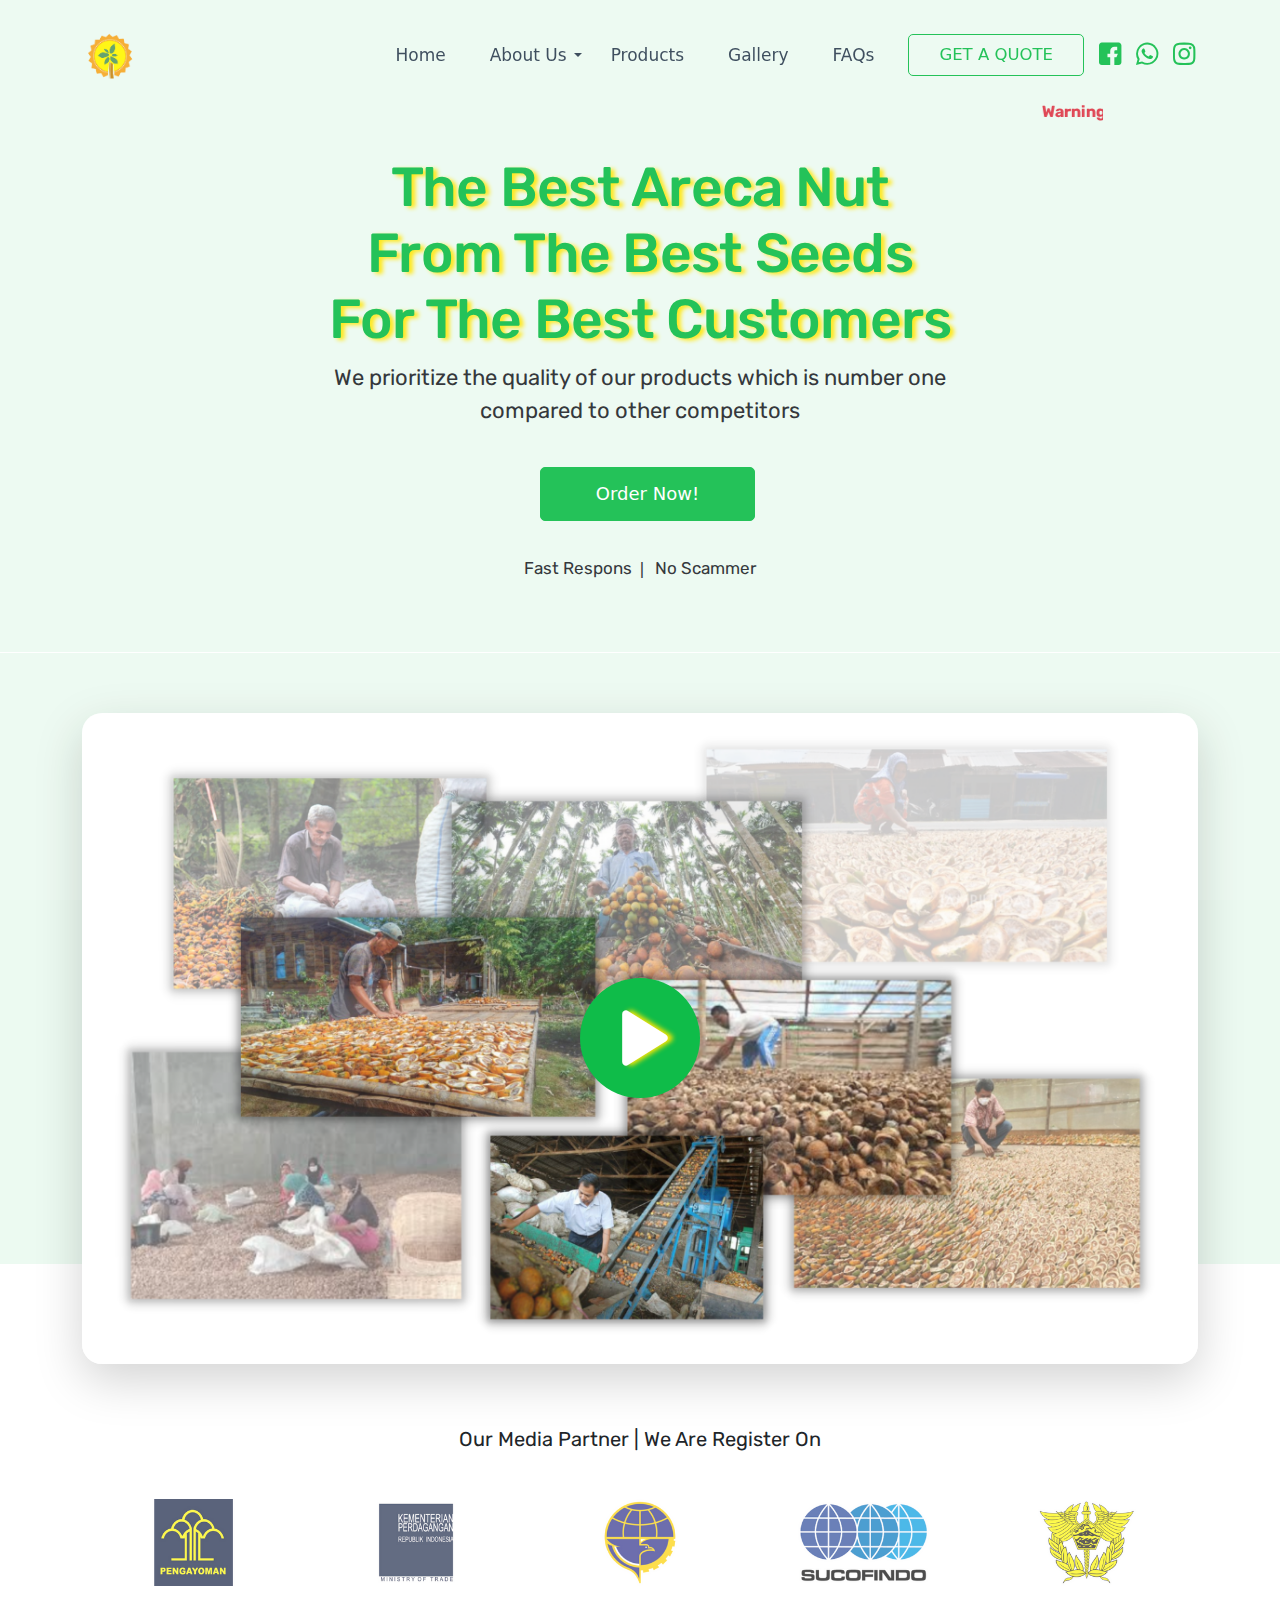
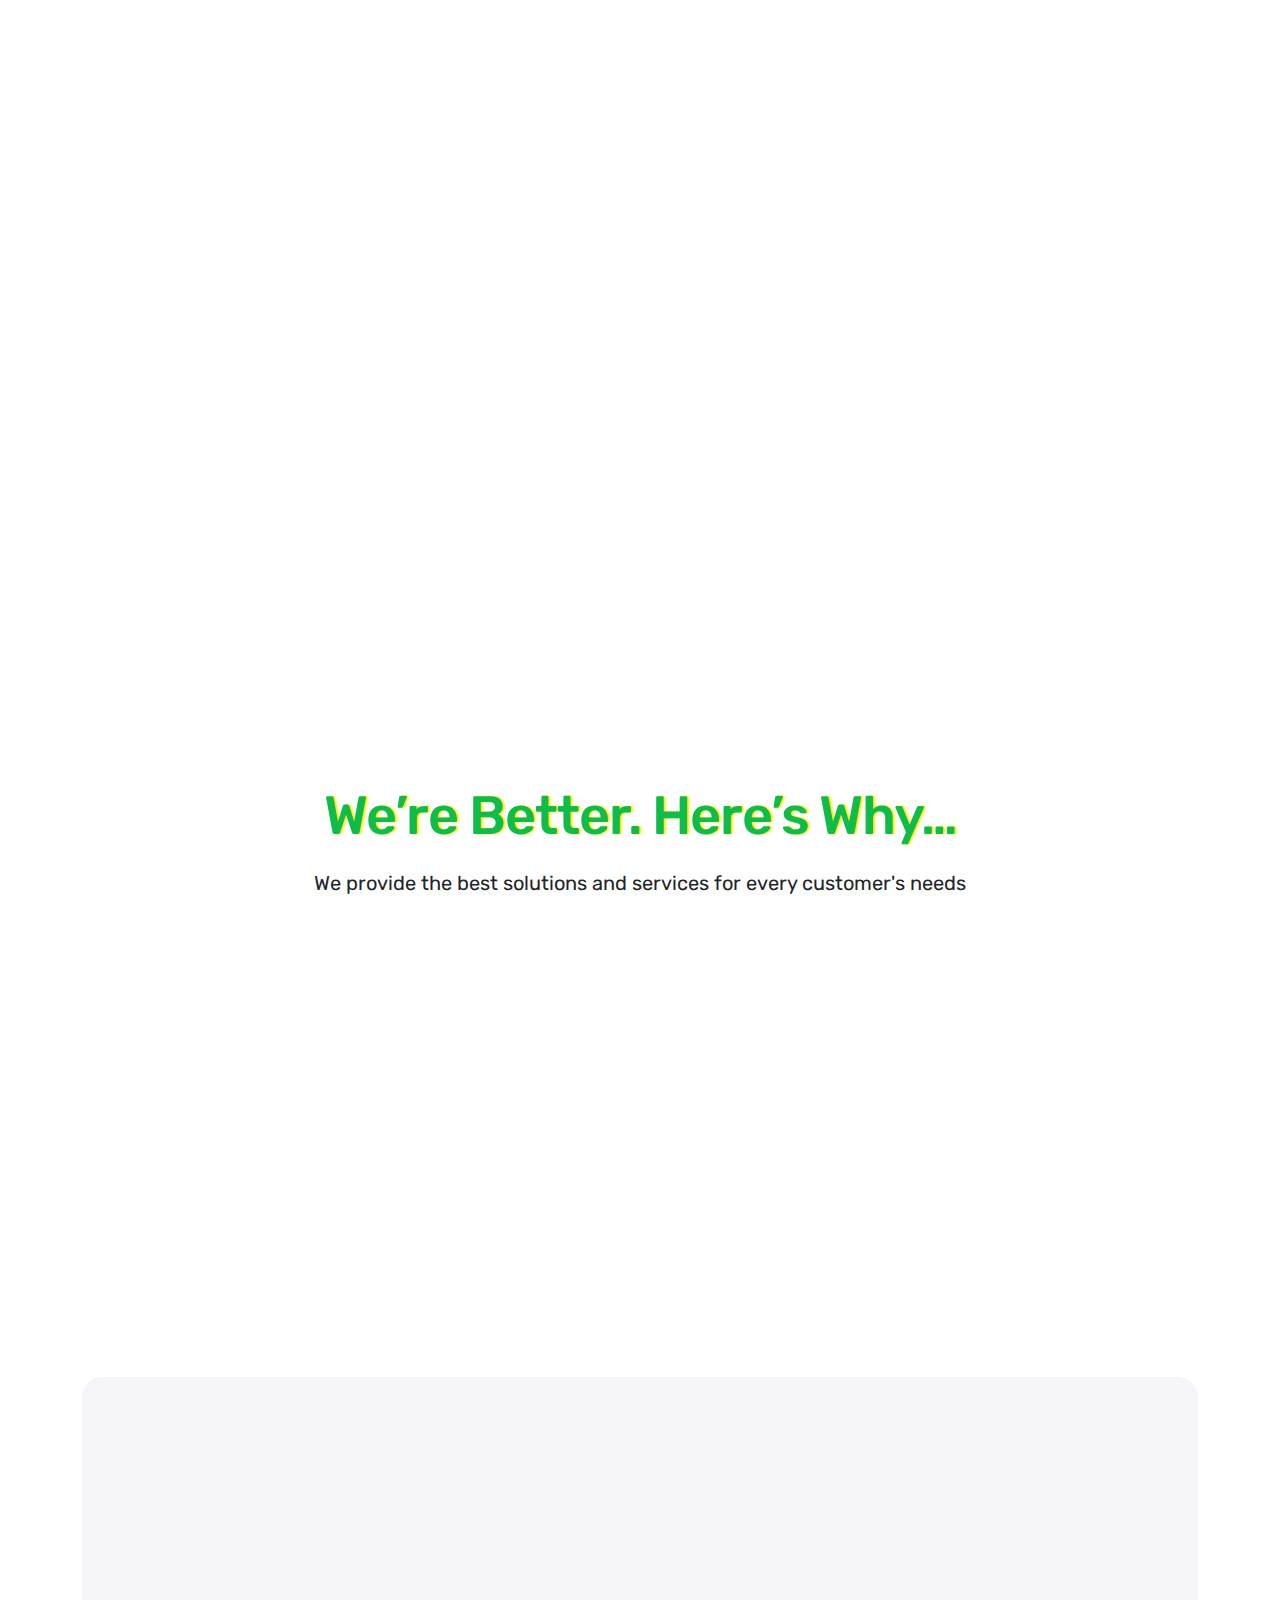
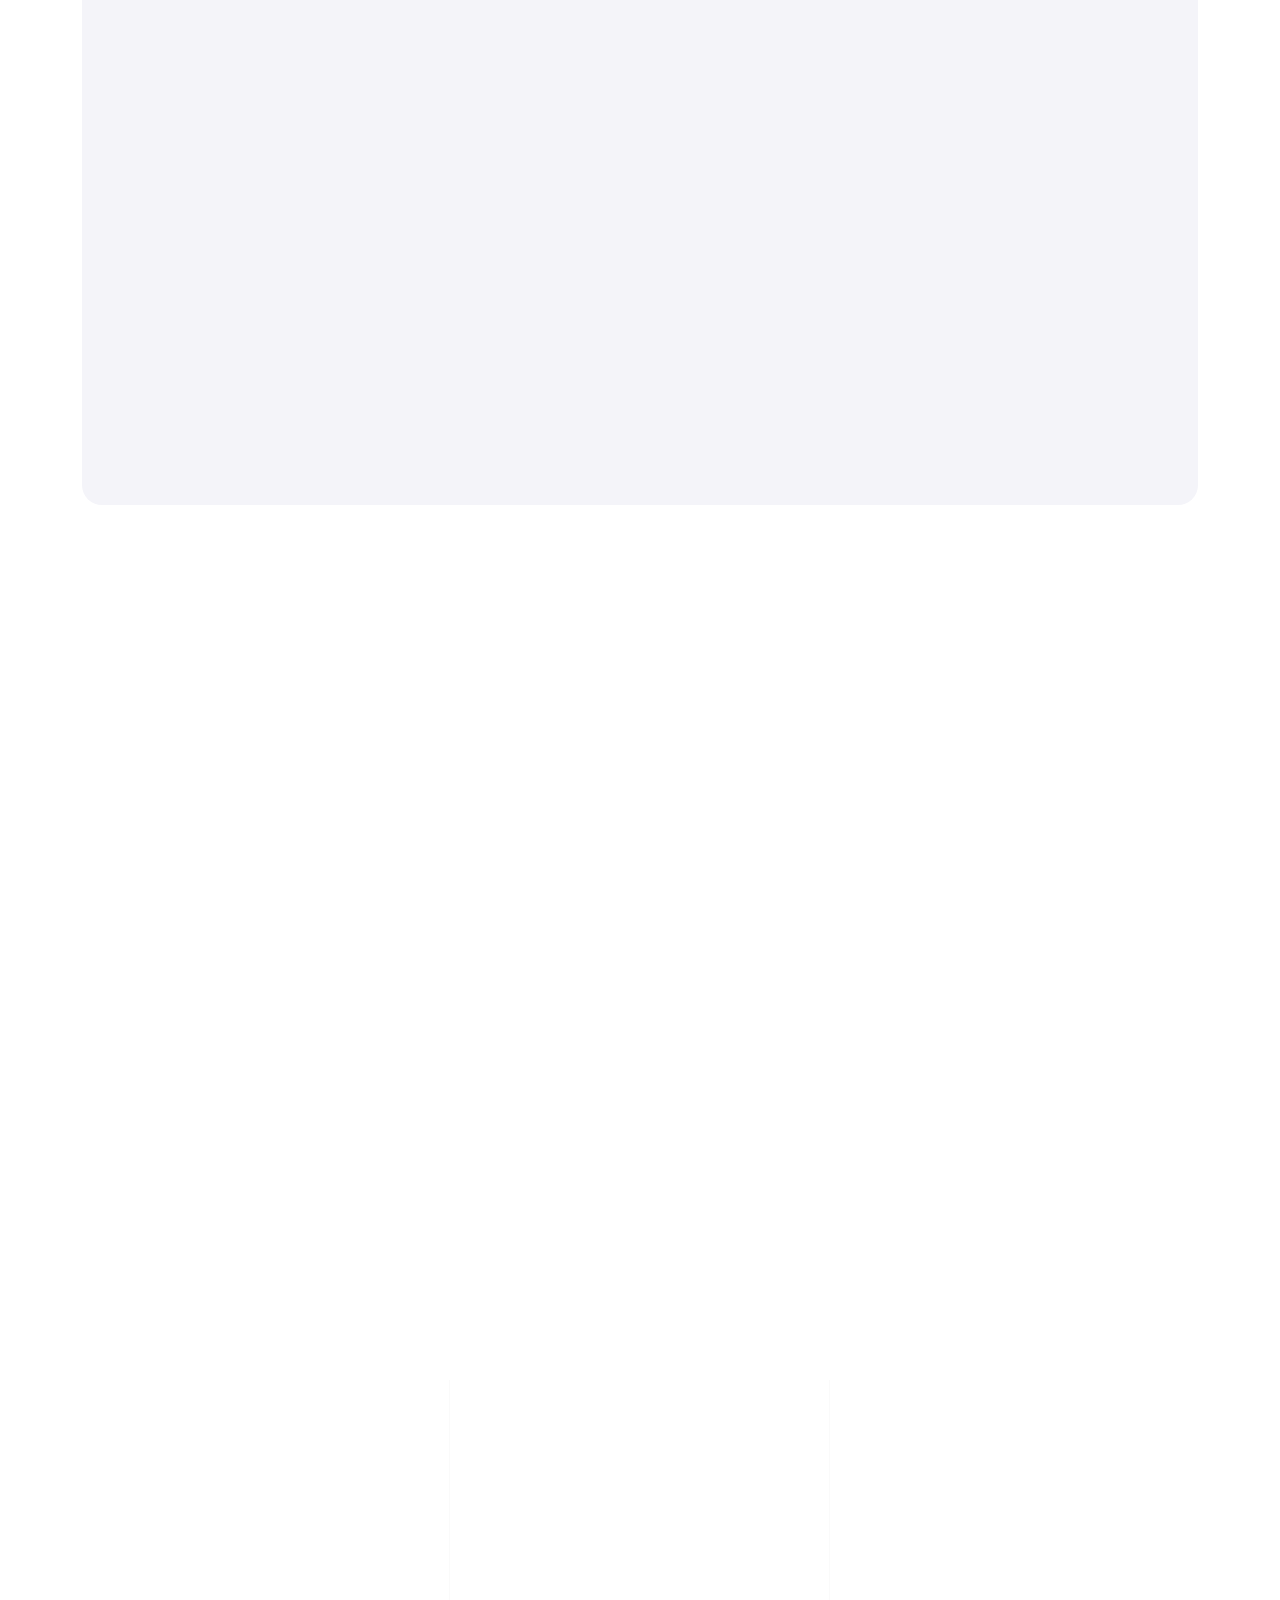
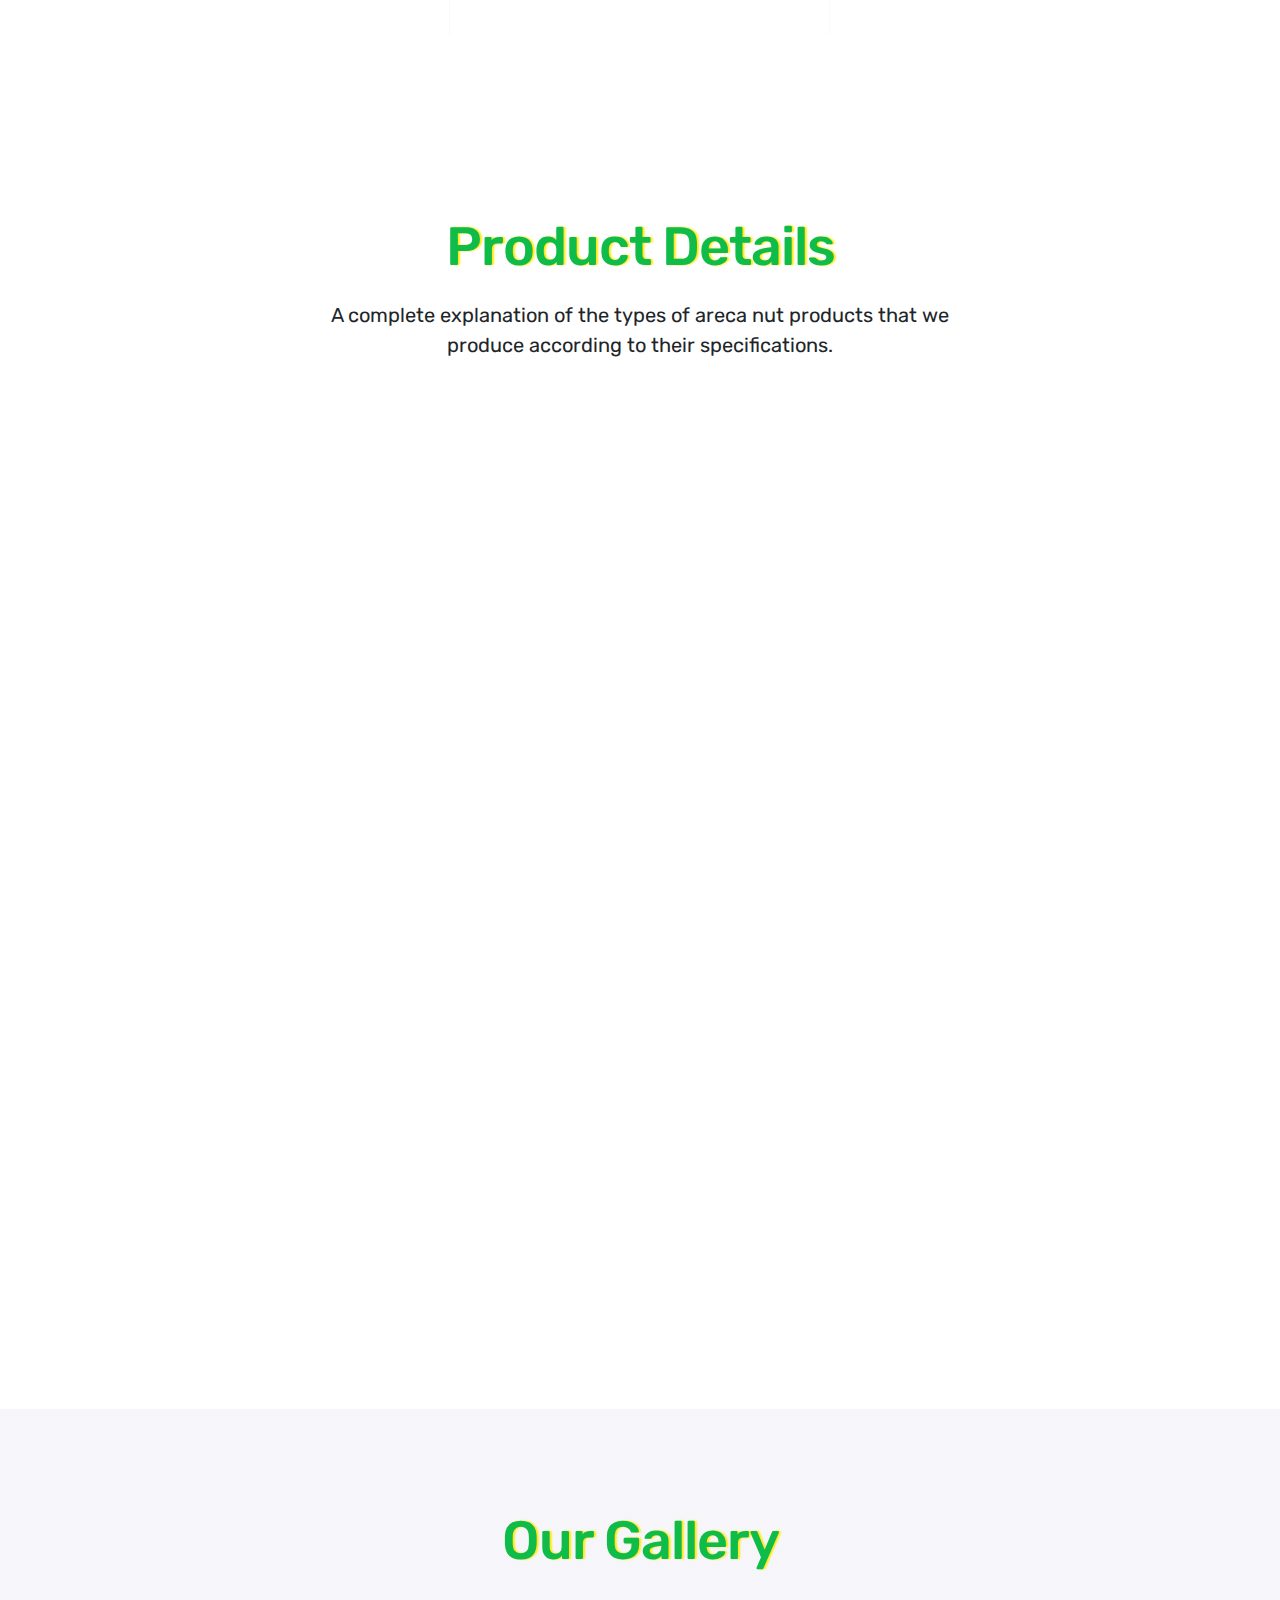
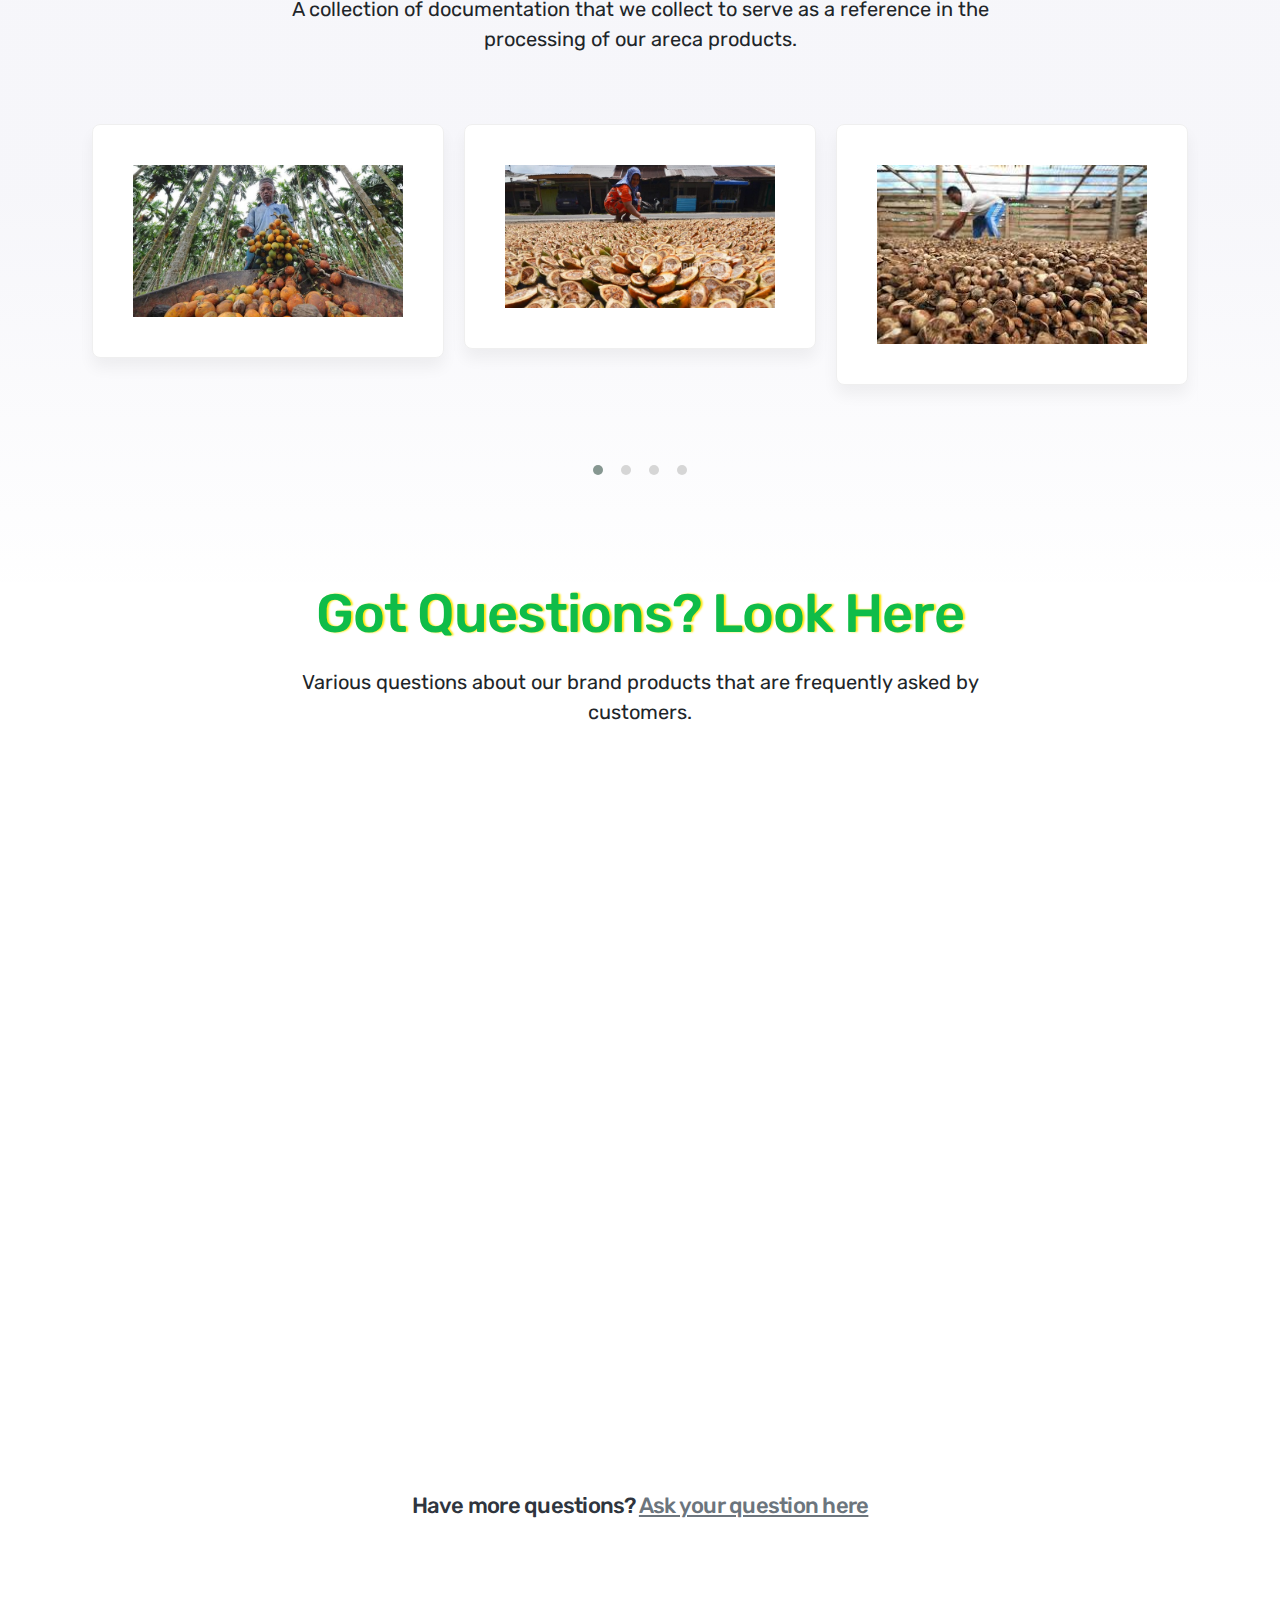
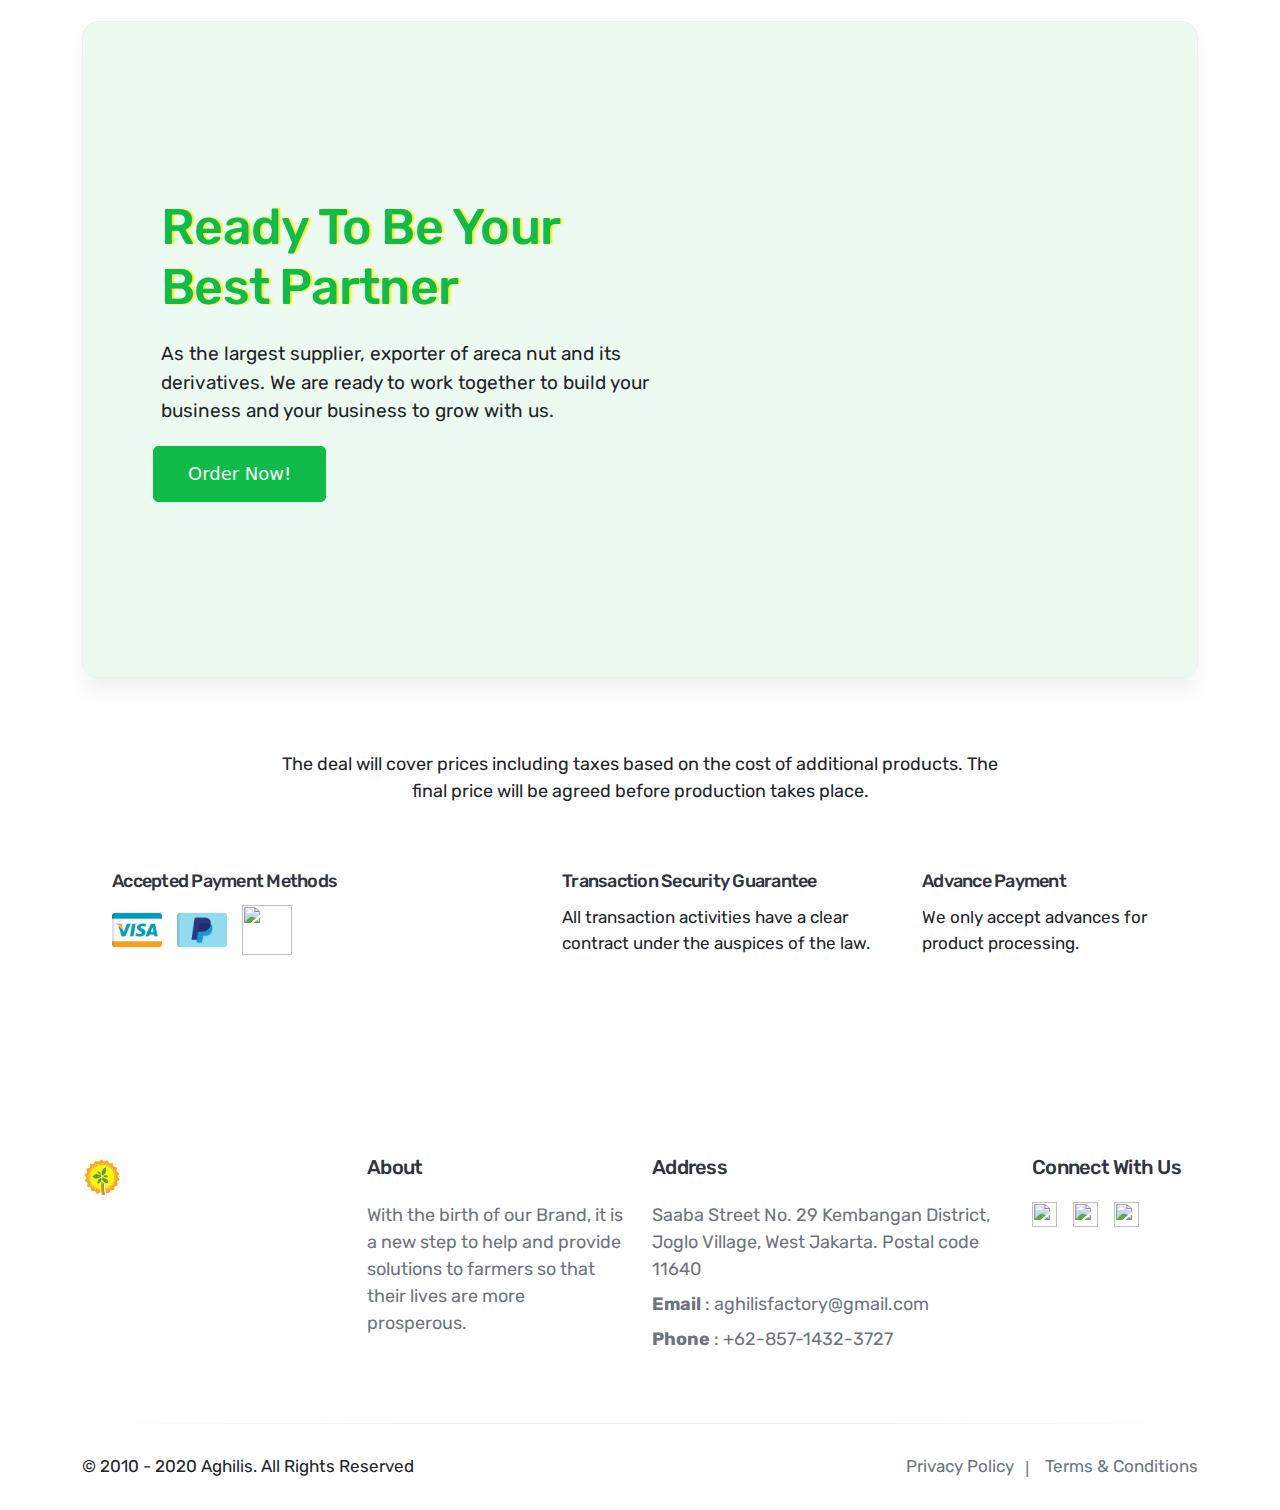
==== commit 83635a98: "ten commit" ====
--- a/index.html
+++ b/index.html
@@ -1,9 +1,4 @@
 <!DOCTYPE html>
-<!-- OLMO - Software, App, SaaS & Startup Landing Pages Pack design by DSAThemes (http://www.dsathemes.com) -->
-<!--[if lt IE 7 ]><html class="ie ie6" lang="en"> <![endif]-->
-<!--[if IE 7 ]><html class="ie ie7" lang="en"> <![endif]-->
-<!--[if IE 8 ]><html class="ie ie8" lang="en"> <![endif]-->
-<!--[if (gte IE 9)|!(IE)]><!-->
 <html lang="en">
 
 
@@ -12,12 +7,12 @@
 		<meta charset="utf-8">
 		<meta http-equiv="X-UA-Compatible" content="IE=edge"/>
 		<meta name="author" content="DSAThemes"/>	
-		<meta name="description" content="OLMO - Software, App, SaaS & Startup Landing Pages Pack"/>
-		<meta name="keywords" content="Responsive, HTML5, DSAThemes, One Page, Landing, Software, Mobile App, SaaS, Startup, Creative, Freelancers, Digital Product">	
+		<meta name="description" content="Aghilis - Ineffable Commodities to be perceived something new agribussiness"/>
+		<meta name="keywords" content="Areca, Quality, Nut, Leaf, Products, Indonesia, Boiled Areca Nuts, Whole Areca Nuts, Areca Nut, Betel Nut, Areca Leaf Plates, Areca Nut Coin Slices, Split Areca Nuts">	
 		<meta name="viewport" content="width=device-width, initial-scale=1.0"/>
 				
   		<!-- SITE TITLE -->
-		<title>Harvestfy - Innefable commodities</title>
+		<title>Aghilis - Ineffable commodities</title>
 							
 		<!-- FAVICON AND TOUCH ICONS -->
 		<link rel="shortcut icon" href="images/favicon.png" type="image/x-icon">
@@ -49,9 +44,17 @@
 
 		<!-- TEMPLATE CSS -->
 		<link href="css/style.css" rel="stylesheet"> 
+
+
 		
 		<!-- RESPONSIVE CSS -->
 		<link href="css/responsive.css" rel="stylesheet">
+
+		<script>var mobile=6285714323727;</script>
+        <script src="https://webbuilder7.com/addchat/loadchat.js"></script>
+
+		<!-- Bootstrap Bundle with Popper -->
+		<script src="https://cdn.jsdelivr.net/npm/bootstrap@5.0.0-beta3/dist/js/bootstrap.bundle.min.js" integrity="sha384-JEW9xMcG8R+pH31jmWH6WWP0WintQrMb4s7ZOdauHnUtxwoG2vI5DkLtS3qm9Ekf" crossorigin="anonymous"></script>
 
 	</head>
 
@@ -120,9 +123,9 @@
 
 
 	        						<!-- DROPDOWN MENU -->
-						          	<li aria-haspopup="true"><a href="#content-2">About <span class="wsarrow"></span></a>
+						          	<li aria-haspopup="true"><a href="#content-2">About Us <span class="wsarrow"></span></a>
 	            						<ul class="sub-menu">
-	            							<li aria-haspopup="true"><a href="#features-8">Why Harvestfy?</a></li>
+	            							<li aria-haspopup="true"><a href="#features-8">Why Aghilis?</a></li>
 	            							<li aria-haspopup="true"><a href="#content-5">Best Solutions</a></li>
 	            							<li aria-haspopup="true"><a href="#content-7">Integrations</a></li>
 						           		</ul>
@@ -140,56 +143,59 @@
 
 								    <!-- HEADER BUTTON -->
 								    <li class="nl-simple" aria-haspopup="true">
-								    	<a href="contacts.html" class="btn btn-tra-green green-hover last-link">Contact Us</a>
+								    	<a href="contacts.html" class="btn btn-tra-green green-hover last-link">GET A QUOTE</a>
 								    </li> 
 
-
-									<!-- HEADER SOCIAL LINKS 													
-									<li class="nl-simple white-color header-socials ico-20 clearfix" aria-haspopup="true">
-										<span><a href="#" class="ico-facebook"><span class="flaticon-facebook"></span></a></span>
-										<span><a href="#" class="ico-twitter"><span class="flaticon-twitter"></span></a></span>
-										<span><a href="#" class="ico-instagram"><span class="flaticon-instagram"></span></a></span>
-										<span><a href="#" class="ico-dribbble"><span class="flaticon-dribbble"></span></a></span>	
-									</li> -->	
-
+													
+									<li class="nl-simple green-color header-socials ico-20 clearfix" aria-haspopup="true">
+										<span><a href="https://www.facebook.com/aghilis/" class="ico-facebook" title="Facebook"><span class="flaticon-facebook"></span></a></span>
+										<span><a href="https://wa.me/6285714323727?text=I'm%20interested%20in%20your%20product%20Areca%20Nuts" class="ico-whatsapp" title="Whatsapp"><span class="flaticon-whatsapp"></span></a></span>
+										<span><a href="https://www.instagram.com/aghilis.factory/" class="ico-instagram" title="Instagram"><span class="flaticon-instagram"></span></a></span>
+									</li>	
 
 	        					</ul>
 	        				</nav>	<!-- END MAIN MENU -->
 
 
 	    				</div>
-	    			</div>	<!-- END NAVIGATION MENU -->
+	    			</div>	<!-- END NAVIGATfION MENU -->
 
 
 				</div>     <!-- End header-wrapper -->
+				
 			</header>	<!-- END HEADER -->
-
-
-
+			
 
 			<!-- HERO-21
 			============================================= -->	
-			<section id="hero-21" class="bg-whitesmoke hero-section division">
+			<section id="hero-21" class="bg-tra-green hero-section division">
 				
 				<div class="container">	
+					
 					<div class="row d-flex align-items-center">
-
 
 						<!-- HERO TEXT -->	
 						<div class="col-md-10 offset-md-1">
 							<div class="hero-21-txt text-center">
+								
+								<marquee><strong class = "text-danger">Warning!!!</strong> We produce all kinds and types of areca nut derivatives & areca leaf plates - <strong class = "text-danger">Warning!!!</strong> We produce all kinds and types of areca nut derivatives & areca leaf plates - <strong class = "text-danger">Warning!!!</strong> We produce all kinds and types of areca nut derivatives & areca leaf plates </marquee>
+								
+								<br><br>
 
 								<!-- Title -->
-								<h2 class="h2-lg green-color">The Best Quality Areca from Indonesian</h2>
+								<h1 class="h1-lg green-color">
+									The Best Areca Nut<br> 
+									From The Best Seeds<br>
+									For The Best Customers</h1>
 
 								<!-- Text -->
-								<p class="p-xl">Karena kami mengedepankan kualitas dari produk kami yang menjadi nomor satu dibanding kompetitor kami lainnya.
+								<p class="p-xl">We prioritize the quality of our products which is number one compared to other competitors
 								</p>
 
 								<!-- HERO QUICK FORM -->
 								<div name="quickform" class="quick-form">
 
-											<a href="https://wa.me/6285714323727?text=I'm%20interested%20in%20your%20product%20for%20areca%20nuts" title="Whatsapp">
+											<a href="https://wa.me/6285714323727?text=I'm%20interested%20in%20your%20product%20Areca%20Nuts" title="Whatsapp">
 											   <button type="button" class="btn btn-md btn-green tra-green-hover button">Order Now!</button>
 										    </a>
     
@@ -197,23 +203,24 @@
 
 								<!-- Advantages List -->
 								<ul class="advantages mt-35">
-									<li class="first-li"><p>Fast Respon</p></li>
-									<li class="last-li"><p>No Scam</p></li>
-								</ul>								
+									<li class="first-li"><p>Fast Respons</p></li>
+									<li class="last-li"><p>No Scammer</p></li>
+								</ul>					
 
 							</div>
-						</div>	<!-- END HERO TEXT -->	
+						</div>	<!-- END HERO TEXT -->
+					
 
 					</div>	   <!-- End row -->	
 				</div>	   <!-- End container --> 	
 			</section>	<!-- END HERO-21 -->	
 
 
-
+            <hr class="divider">
 
 			<!-- CONTENT-9
 			============================================= -->
-			<div id="content-9" class="content-9 bg-whitesmoke pt-60 content-section division">
+			<div id="content-9" class="content-9 bg-tra-green pt-60 content-section division">
 				<div class="container">
 
 
@@ -223,7 +230,7 @@
 							<div class="content-9-img video-preview wow fadeInUp">
 
 								<!-- Play Icon --> 
-								<a class = "video-popup1" href="https://www.youtube.com/embed/1J_NJyEECx0"> <!--Ubahnya ada di Folder Custom.js-->
+								<a class = "video-popup1" href="https://www.youtube.com/embed/tOqvPkDQk7E"> <!--Ubahnya ada di Folder Custom.js-->
 					
 									<div class="video-btn video-btn-xl bg-green ico-90">	
 										<div class="video-block-wrapper"><span class="flaticon-play-button"></span></div>
@@ -254,7 +261,7 @@
 					<div class="row justify-content-center">
 						<div class="col-lg-8">
 							<div class="brands-title text-center">
-								<p class="p-xl">Our Media Partner | We Are Registered On</p>
+								<p class="p-xl">Our Media Partner | We Are Register On</p>
 							</div>
 						</div>
 					</div>
@@ -322,7 +329,7 @@
 						<!-- IMAGE BLOCK -->
 						<div class="col-md-5 col-lg-6">
 							<div class="rel img-block left-column wow fadeInRight">
-								<img class="img-fluid" src="images/poin-brand.png" alt="content-image">
+								<img class="img-fluid" src="images/aghilis-poin.png" alt="content-image">
 							</div>
 						</div>
 
@@ -335,23 +342,30 @@
 					 			<span class="section-id txt-upcase"></span>
 
 								<!-- Title -->	
-								<h2 class="h2-xs green-color">Alasan lahirnya produk kami</h2>
+								<h2 class="h2-xs green-color">Born From a Problem</h2>
 
 								<!-- List -->
 
 									<div class="list-item">
-										<p class="p-lg">Diera ekosistem zaman sekarang pada sektor pertanian mereka banyak menanam berbagai hasil pertanian yang tidak selalu diperhatikan oleh pemerintah. Dengan lahirnya Brand kami menjadi sebuah langkah baru untuk membantu dan memberi solusi kepada para petani agar hidup mereka lebih sejahtera.
+										<p class="p-lg">In the current era, many ecosystems in the agricultural sector are planted with agricultural products that are not always considered by the government. With the birth of our Brand, it is a new step to help and provide solutions to farmers so that their lives are more prosperous.
 										</p>
 
-										<ul>
-											<li>
-												<p><strong class="green-color">Vision: </strong>Mendorong harapan banyak petani di indonesia.</p>
-											</li>
-
-											<li>
-												<p><strong class="green-color">Mission: </strong>Menjadi pemasaran yang unggul untuk membantu para petani daerah.</p>
-											</li>
-										</ul>
+										<p class="p-lg"><strong class="green-color">Vision: </strong></p>
+										
+										<p class="p-lg"><strong>"</strong>To be the best agricultural exporter brand in the world<strong>"</strong></p>
+
+										<p class="p-lg"><strong class="green-color">Mission: </strong></p>
+
+									<ul class= "simple-list">
+								        <li class= "list-item">
+											<p class="p-lg">Become a superior export marketing.</p>
+										</li>
+
+										<li class= "list-item">
+											<p class="p-lg">Provide exclusivity for importers worldwide.</p>
+										</li>
+									</ul>
+
 									</div>
 							</div>
 						</div>	<!-- END TEXT BLOCK -->	
@@ -379,7 +393,7 @@
 								<h2 class="h2-md green-color">We’re Better. Here’s Why…</h2>	
 
 								<!-- Text -->	
-								<p class="p-xl">Kami memberi pelayanan lebih terdepan dan terbaik pada setiap kebutuhan consumer
+								<p class="p-xl">We provide the best solutions and services for every customer's needs
 								</p>
 									
 							</div>	
@@ -405,7 +419,7 @@
 									<h5 class="h5-md">Safety Transaction</h5>
 											
 									<!-- Text -->
-									<p class="p-lg">We always emphasize the supply of quantity goods and provide quality products
+									<p class="p-lg">All transaction activities will have a two-party contract that ensures transaction security.
 									</p>
 
 		 						</div>
@@ -422,10 +436,10 @@
 									</div>
 
 									<!-- Title -->
-									<h5 class="h5-md">Keep Trust</h5>
+									<h5 class="h5-md">Trust No. 1</h5>
 											
 									<!-- Text -->
-									<p class="p-lg">Maintaining trust and satisfaction to meet the procurement of goods needed by customers. or partners.
+									<p class="p-lg">Maintaining trust and satisfaction to meet the procurement of goods needed by customers or partners.
 									</p>
 
 		 						</div>
@@ -486,8 +500,8 @@
 
 										<!-- Text -->
 										<div class="cbox-txt">
-											<h5 class="h5-md">Rendah kadar air</h5>
-											<p class="p-lg">Kami sangat memperhatikan kandungan air pada setiap prosesnya dan menjadikan kualitas produk kami terbaik
+											<h5 class="h5-md">Lower Moisture</h5>
+											<p class="p-lg">We are very concerned about the water content in each process and make the quality of our products the best.
 											</p>
 										</div>
 																																							
@@ -506,7 +520,7 @@
 										<!-- Text -->
 										<div class="cbox-txt">
 											<h5 class="h5-md">High Quality</h5>
-											<p class="p-lg">Setiap ada pemesanan dari para consumer akan diproses dan disortir secara menyeluruh.
+											<p class="p-lg">Every order from a customer will be processed efficiently and re-sorted thoroughly.
 											</p>
 										</div>
 																														
@@ -524,9 +538,8 @@
 
 										<!-- Text -->
 										<div class="cbox-txt">
-											<h5 class="h5-md">Anti Jamur</h5>
-											<p class="p-lg">Ligula risus auctor tempus dolor feugiat undo lacinia purus lipsum
-											   quaerat primis ultrice tellus and viverra purus suscipit
+											<h5 class="h5-md">Free from harmful substances and insects</h5>
+											<p class="p-lg">Every product management will always be closely monitored and supervised to ensure everything is clinically tested.
 											</p>
 										</div>
 																																							
@@ -575,22 +588,22 @@
 					 			<span class="section-id txt-upcase">Totally Optimized</span>
 
 					 			<!-- Title -->	
-								<h2 class="h2-xs green-color">Bekerja Pintar dengan manajemen waktu yang baik</h2>
+								<h2 class="h2-xs green-color">Work Smart With Good Time Management</h2>
 
 								<!-- List -->	
 								<ul class="simple-list">
 
 									<li class="list-item">
-										<p class="p-lg">Dari saat pemanenan pohon areca kita mensortir kualitas apa yang masih bermutu dan bisa olah dengan baik.
+										<p class="p-lg">From the time of harvesting areca nut trees, we sort what quality is still good and can be processed properly.
 										</p>
 									</li>
 
 									<li class="list-item">
-										<p class="p-lg">Lalu Saat masuk pada tahap proses pengolahan kami pastikan mutu dan kualitas akan sepadan dengan permintaan konsumen, karena kepuasan konsumen bagi kami menjadi hal yang nomor satu.</p>
+										<p class="p-lg">Then when entering the processing stage, we make sure the quality is maintained and ensure the quality will be in accordance with customer requests, because customer satisfaction for us is the number one thing.</p>
 									</li>
 
 									<li class="list-item">
-										<p class="p-lg">Hingga sampai tahap akhir pengolahan kami lakukan sortir secara menyeluruh agar terhindar dari kualitas yang cacat dan masuk ke packing yang sudah dijamin aman hingga ke tangan konsumen.
+										<p class="p-lg">Until the final stage of processing, we do a thorough sorting to avoid quality defects and enter into packaging that is guaranteed to be safe until it reaches the buyer's hands.
 										</p>
 									</li>
 
@@ -629,8 +642,7 @@
 									<h5 class="h5-lg">Partnership</h5>
 
 									<!-- Text -->
-									<p class="p-lg">Enim nullam tempor at sapien gravida donec a blandit integer posuere porta
-									   justo velna
+									<p class="p-lg">We work closely with other institutions and importers around the world.
 									</p>
 
 								</div>								
@@ -648,7 +660,7 @@
 									<h5 class="h5-lg">Supplier</h5>
 
 									<!-- Text -->
-									<p class="p-lg">Kami mendapat dukungan dari banyaknya supplier diberbagai daerah dalam memasok kebutuhan produk.
+									<p class="p-lg">We have the support of many suppliers in various regions in supplying product needs.
 									</p>
 
 								</div>								
@@ -663,10 +675,10 @@
 									<h2 class="h2-xl statistic-number"><span class="count-element">136</span>+</h2>
 
 									<!-- Text -->
-									<h5 class="h5-lg">Kepuasan konsumen</h5>
+									<h5 class="h5-lg">Customer satisfaction</h5>
 
 									<!-- Text -->
-									<p class="p-lg">Karena  kepuasan konsumen menjadi hal utama bagi kami yang berfokus pada kualitas dan mutu produk.
+									<p class="p-lg">Customer satisfaction for us is prioritizing service and product quality that is comparable to the price.
 									</p>
 
 								</div>								
@@ -679,10 +691,6 @@
 
 				</div>	 <!-- End container -->		
 			</div>	 <!-- END STATISTIC-1 -->	
-
-			
-
-
 
 
 			<!-- TABS-2
@@ -699,7 +707,7 @@
 								<h2 class="h2-md green-color">Product Details</h2>	
 
 								<!-- Text -->	
-								<p class="p-xl">Penjelasan berbagai produk pinang yang kami produksi sesuai spesifikasi.
+								<p class="p-xl">A complete explanation of the types of areca nut products that we produce according to their specifications.
 								</p>
 									
 							</div>	
@@ -714,18 +722,119 @@
 							<div class="img-block right-column wow fadeInLeft">
 							   <div class="tabs-content">
 
+								<!-- TAB #4 IMAGE -->
+								<div id="tab-4" class="tab-content current">	
+									<!--GALLERY-->
+									<div class="owl-carousel owl-theme reviews-4-wrapper reviews-section">
+
+										<div class="review-1">
+		
+											<!-- Testimonial Author -->
+											<div class="clearfix">
+												
+													<img src="images/whole-areca-nuts-1.png" alt="review-avatar">
+		
+											</div>	<!-- End Testimonial Author -->
+
+										</div>	<!-- END TESTIMONIAL #1 -->
+
+										<div class="review-1">
+		
+											<!-- Testimonial Author -->
+											<div class="clearfix">
+												
+													<img src="images/whole-areca-nuts-4.png" alt="review-avatar">
+		
+											</div>	<!-- End Testimonial Author -->
+
+										</div>	<!-- END TESTIMONIAL #1 -->
+
+										<div class="review-1">
+		
+											<!-- Testimonial Author -->
+											<div class="clearfix">
+												
+													<img src="images/whole-areca-nuts-3.png" alt="review-avatar">
+		
+											</div>	<!-- End Testimonial Author -->
+
+										</div>	<!-- END TESTIMONIAL #1 -->
+
+										<div class="review-1">
+		
+											<!-- Testimonial Author -->
+											<div class="clearfix">
+												
+													<img src="images/whole-areca-nuts-2.png" alt="review-avatar">
+		
+											</div>	<!-- End Testimonial Author -->
+
+										</div>	<!-- END TESTIMONIAL #1 -->
+
+									</div>
+									<!--END GALLERY-->
+
+									<h5 class="h5-sm">Spesification</h5>
+									<p class= "p-xl">- Whole Areca Nuts -</p>
+
+									<!-- Text -->
+									<ul class="justify-content-center">
+										<li class="list-item">
+											<p class="p-lg"><strong>Quality: </strong>Good Dried 90-95%</p>
+										</li>
+
+										<li class="list-item">
+											<p class="p-lg"><strong>Moisture: </strong>Max 6%</p>
+										</li>
+											
+										<li class="list-item">
+											<p class="p-lg"><strong>Maturity: </strong>Old</p>
+										</li>
+
+										<li class="list-item">
+											<p class="p-lg"><strong>Colour: </strong>Natural without chemical</p>
+										</li>
+
+										<li class="list-item">
+											<p class="p-lg"><strong>Place of Origin: </strong>Sumatra, Indonesia</p>
+										</li>
+
+										<li class="list-item">
+											<p class="p-lg"><strong>Brand Name: </strong>Aghilis</p>
+										</li>
+
+										<li class="list-item">
+											<p class="p-lg"><strong>Model Number: </strong>Whole-01</p>
+										</li>
+
+										<li class="list-item">
+											<p class="p-lg"><strong>Note: </strong>Free from dead or alive insect</p>
+										</li>
+
+										<li class="list-item">
+											<p class="p-lg"><strong>Capacity : </strong>> 80 MT/month</p>
+										</li>
+
+										</ul>
+
+
+									<a href="https://wa.me/6285714323727?text=I'm%20interested%20in%20your%20product%20Whole%20Areca%20Nuts" title="Whatsapp">
+										<button type="button" class="btn btn-md btn-green tra-green-hover button">Order Now!</button>
+									</a>
+						         </div>
+
 								   <!-- TAB #1 IMAGE -->
-								   <div id="tab-1" class="tab-content current">
+								   <div id="tab-1" class="tab-content">
 
 											<!--GALLERY-->
-											<div class="owl-carousel owl-theme reviews-1-wrapper reviews-section">
+											<div class="owl-carousel owl-theme reviews-4-wrapper reviews-section">
 
 												<div class="review-1">
 				
 													<!-- Testimonial Author -->
-													<div class="author-data clearfix">
+													<div class=" clearfix">
 														
-															<img src="images/img-21.png" alt="review-avatar">
+															<img src="images/split-areca-nut-2.png" alt="review-avatar">
 				
 													</div>	<!-- End Testimonial Author -->
 
@@ -734,42 +843,62 @@
 												<div class="review-1">
 				
 													<!-- Testimonial Author -->
-													<div class="author-data clearfix">
+													<div class="clearfix">
 														
-															<img src="images/review-author-8.jpg" alt="review-avatar">
+															<img src="images/split-areca-nut-1.png" alt="review-avatar">
 				
 													</div>	<!-- End Testimonial Author -->
 
 												</div>	<!-- END TESTIMONIAL #1 -->
+
 
 											</div>
 											<!--END GALLERY-->
 
 											<h5 class="h5-sm">Spesification</h5>
-											<p class= "p-xl">- Dried Betel Nut -</p>
+											<p class= "p-xl">- Split Areca Nuts -</p>
 
 											<!-- Text -->
-											<ul class="simple-list">
-												<li class="list-item">
-													<p class="p-lg">Semper lacus cursus porta feugiat primis a luctus ultrice tellus potenti  
-													neque dolor in primis Semper lacus cursus porta feugiat primis a luctus ultrice tellus potenti  
-													</p>
+											<ul class="justify-content-center">
+												<li class="list-item">
+													<p class="p-lg"><strong>Quality: </strong>Good Cut 90-95%</p>
 												</li>
 	
 												<li class="list-item">
-													<p class="p-lg"> primis Semper lacus cursus porta feugiat primis a luctus ultrice tellus potenti  
-													neque dolor in primis Semper lacus cursus porta feugiat primis a luctus ultrice tellus potenti  
-													</p>
+													<p class="p-lg"><strong>Moisture: </strong>Max 5%</p>
 												</li>
 													
 												<li class="list-item">
-													<p class="p-lg"> primis Semper lacus cursus porta feugiat primis a luctus ultrice tellus potenti  
-													neque dolor in primis Semper  
-													</p>
-												</li>
+													<p class="p-lg"><strong>Maturity: </strong>Old</p>
+												</li>
+
+												<li class="list-item">
+													<p class="p-lg"><strong> Colour: </strong>Natural without chemical</p>
+												</li>
+
+												<li class="list-item">
+													<p class="p-lg"><strong>Place of Origin: </strong>Sumatra, Indonesia</p>
+												</li>
+
+												<li class="list-item">
+													<p class="p-lg"><strong>Brand Name: </strong>Aghilis</p>
+												</li>
+
+												<li class="list-item">
+													<p class="p-lg"><strong>Model Number: </strong>Split-02</p>
+												</li>
+
+												<li class="list-item">
+													<p class="p-lg"><strong>Note: </strong>Free from dead or alive insect</p>
+												</li>
+
+												<li class="list-item">
+													<p class="p-lg"><strong>Capacity : </strong>> 80 MT/month</p>
+												</li>
+
 											 </ul>
 
-											<a href="https://wa.me/6285714323727?text=I'm%20Interested%20in%20your%20product%20Dried%20Betel%20Nuts" title="Whatsapp">
+											<a href="https://wa.me/6285714323727?text=I'm%20Interested%20in%20your%20product%20Split%20Areca%20Nuts" title="Whatsapp">
 												<button type="button" class="btn btn-md btn-green tra-green-hover button">Order Now!</button>
 											</a>
 								   </div>
@@ -778,14 +907,14 @@
 								   <div id="tab-2" class="tab-content">
 
 											<!--GALLERY-->
-											<div class="owl-carousel owl-theme reviews-1-wrapper reviews-section">
+											<div class="owl-carousel owl-theme reviews-4-wrapper reviews-section">
 
 												<div class="review-1">
 				
 													<!-- Testimonial Author -->
-													<div class="author-data clearfix">
+													<div class="clearfix">
 														
-															<img src="images/img-22.png" alt="review-avatar">
+															<img src="images/boiled-areca-nut-1.jpg" alt="review-avatar">
 				
 													</div>	<!-- End Testimonial Author -->
 
@@ -794,9 +923,31 @@
 												<div class="review-1">
 				
 													<!-- Testimonial Author -->
-													<div class="author-data clearfix">
+													<div class="clearfix">
 														
-															<img src="images/review-author-8.jpg" alt="review-avatar">
+															<img src="images/boiled-areca-nut-3.jpg" alt="review-avatar">
+				
+													</div>	<!-- End Testimonial Author -->
+
+												</div>	<!-- END TESTIMONIAL #1 -->
+
+												<div class="review-1">
+				
+													<!-- Testimonial Author -->
+													<div class="clearfix">
+														
+															<img src="images/boiled-areca-nut-2.jpg" alt="review-avatar">
+				
+													</div>	<!-- End Testimonial Author -->
+
+												</div>	<!-- END TESTIMONIAL #1 -->
+
+												<div class="review-1">
+				
+													<!-- Testimonial Author -->
+													<div class="clearfix">
+														
+															<img src="images/boiled-areca-nut-4.png" alt="review-avatar">
 				
 													</div>	<!-- End Testimonial Author -->
 
@@ -807,30 +958,49 @@
 
 
 											<h5 class="h5-sm">Spesification</h5>
-											<p class= "p-xl">- Boiled Betel Nut -</p>
+											<p class= "p-xl">- Boiled Areca Nuts -</p>
 
 											<!-- Text -->
-											<ul class="simple-list">
-												<li class="list-item">
-													<p class="p-lg">Semper lacus cursus porta feugiat primis a luctus ultrice tellus potenti  
-													neque dolor in primis Semper lacus cursus porta feugiat primis a luctus ultrice tellus potenti  
-													</p>
+											<ul class="justify-content-center">
+												<li class="list-item">
+													<p class="p-lg"><strong>Quality: </strong>Good Boiled 90-95%</p>
 												</li>
 	
 												<li class="list-item">
-													<p class="p-lg"> primis Semper lacus cursus porta feugiat primis a luctus ultrice tellus potenti  
-													neque dolor in primis Semper lacus cursus porta feugiat primis a luctus ultrice tellus potenti  
-													</p>
+													<p class="p-lg"><strong>Moisture: </strong>Max 6%</p>
 												</li>
 													
 												<li class="list-item">
-													<p class="p-lg"> primis Semper lacus cursus porta feugiat primis a luctus ultrice tellus potenti  
-													neque dolor in primis Semper lacus cursus porta feugiat primis a luctus ultrice tellus potenti  
-													</p>
-												</li>
-											 </ul> 
-
-											<a href="https://wa.me/6285714323727?text=I'm%20interested%20in%20your%20product%20Boiled%20Betel%20Nuts" title="Whatsapp">
+													<p class="p-lg"><strong>Maturity: </strong>Old</p>
+												</li>
+
+												<li class="list-item">
+													<p class="p-lg"><strong>Colour: </strong>Natural without chemical</p>
+												</li>
+
+												<li class="list-item">
+													<p class="p-lg"><strong>Place of Origin: </strong>Sumatra, Indonesia</p>
+												</li>
+
+												<li class="list-item">
+													<p class="p-lg"><strong>Brand Name: </strong>Aghilis</p>
+												</li>
+
+												<li class="list-item">
+													<p class="p-lg"><strong>Model Number: </strong>Boiled-03</p>
+												</li>
+
+												<li class="list-item">
+													<p class="p-lg"><strong>Note: </strong>Free from dead or alive insect</p>
+												</li>
+
+												<li class="list-item">
+													<p class="p-lg"><strong>Capacity: </strong>> 80 MT/month</p>
+												</li>
+
+											 </ul>
+
+											<a href="https://wa.me/6285714323727?text=I'm%20interested%20in%20your%20product%20Boiled%20Areca%20Nuts" title="Whatsapp">
 												<button type="button" class="btn btn-md btn-green tra-green-hover button">Order Now!</button>
 											</a>
 								   </div>
@@ -839,14 +1009,14 @@
 								  <div id="tab-3" class="tab-content">
 
 									 		<!--GALLERY-->
-											<div class="owl-carousel owl-theme reviews-1-wrapper reviews-section">
+											<div class="owl-carousel owl-theme reviews-4-wrapper reviews-section">
 
 												<div class="review-1">
 				
 													<!-- Testimonial Author -->
-													<div class="author-data clearfix">
+													<div class="clearfix">
 														
-															<img src="images/img-23.png" alt="review-avatar">
+															<img src="images/areca-nut-coin-slices-3.png" alt="review-avatar">
 				
 													</div>	<!-- End Testimonial Author -->
 
@@ -855,9 +1025,20 @@
 												<div class="review-1">
 				
 													<!-- Testimonial Author -->
-													<div class="author-data clearfix">
+													<div class="clearfix">
 														
-															<img src="images/review-author-8.jpg" alt="review-avatar">
+															<img src="images/areca-nut-coin-slices-2.png" alt="review-avatar">
+				
+													</div>	<!-- End Testimonial Author -->
+
+												</div>	<!-- END TESTIMONIAL #1 -->
+
+												<div class="review-1">
+				
+													<!-- Testimonial Author -->
+													<div class="clearfix">
+														
+															<img src="images/areca-nut-coin-slices-1.png" alt="review-avatar">
 				
 													</div>	<!-- End Testimonial Author -->
 
@@ -868,105 +1049,66 @@
 
 
 											<h5 class="h5-sm">Spesification</h5>
-											<p class= "p-xl">- Sliced Coins Betel Nut -</p>
+											<p class= "p-xl">- Areca Nut Coin Slices -</p>
 
 											<!-- Text -->
-											<ul class="simple-list">
-												<li class="list-item">
-													<p class="p-lg">Semper lacus cursus porta feugiat primis a luctus ultrice tellus potenti  
-													neque dolor in primis Semper lacus cursus porta feugiat primis a luctus ultrice tellus potenti  
-													</p>
+											<ul class="justify-content-center">
+												<li class="list-item">
+													<p class="p-lg"><strong>Quality: </strong>Super-Curly-Low</p>
 												</li>
 	
 												<li class="list-item">
-													<p class="p-lg"> primis Semper lacus cursus porta feugiat primis a luctus ultrice tellus potenti  
-													neque dolor in primis Semper lacus cursus porta feugiat primis a luctus ultrice tellus potenti  
-													</p>
+													<p class="p-lg"><strong>Moisture: </strong>Max 5%</p>
 												</li>
 													
 												<li class="list-item">
-													<p class="p-lg"> primis Semper lacus cursus porta feugiat primis a luctus ultrice tellus potenti  
-													neque dolor in primis Semper lacus cursus porta feugiat primis a luctus ultrice tellus potenti  
-													</p>
-												</li>
-											 </ul> 
-
-											<a href="https://wa.me/6285714323727?text=I'm%20interested%20in%20your%20product%20Sliced%20Coins%20Betel%20Nuts" title="Whatsapp">
+													<p class="p-lg"><strong>Maturity: </strong>Old</p>
+												</li>
+
+												<li class="list-item">
+													<p class="p-lg"><strong>Colour: </strong>Natural without chemical</p>
+												</li>
+
+												<li class="list-item">
+													<p class="p-lg"><strong>Place of Origin: </strong>Sumatra, Indonesia</p>
+												</li>
+
+												<li class="list-item">
+													<p class="p-lg"><strong>Brand Name: </strong>Aghilis</p>
+												</li>
+
+												<li class="list-item">
+													<p class="p-lg"><strong>Model Number: </strong>Sliced-04</p>
+												</li>
+
+												<li class="list-item">
+													<p class="p-lg"><strong>Note: </strong>Free from dead or alive insect</p>
+												</li>
+
+												<li class="list-item">
+													<p class="p-lg"><strong>Capacity: </strong>> 60 MT/month</p>
+												</li>
+
+											 </ul>
+
+											<a href="https://wa.me/6285714323727?text=I'm%20interested%20in%20your%20product%20Areca%20Nuts%20Coin%20Slices" title="Whatsapp">
 												<button type="button" class="btn btn-md btn-green tra-green-hover button">Order Now!</button>
 											</a>
 								  </div>
 
-								  <!-- TAB #4 IMAGE -->
-								  <div id="tab-4" class="tab-content">	
-											<!--GALLERY-->
-											<div class="owl-carousel owl-theme reviews-1-wrapper reviews-section">
-
-												<div class="review-1">
-				
-													<!-- Testimonial Author -->
-													<div class="author-data clearfix">
-														
-															<img src="images/img-24.png" alt="review-avatar">
-				
-													</div>	<!-- End Testimonial Author -->
-
-												</div>	<!-- END TESTIMONIAL #1 -->
-
-												<div class="review-1">
-				
-													<!-- Testimonial Author -->
-													<div class="author-data clearfix">
-														
-															<img src="images/review-author-8.jpg" alt="review-avatar">
-				
-													</div>	<!-- End Testimonial Author -->
-
-												</div>	<!-- END TESTIMONIAL #1 -->
-
-											</div>
-											<!--END GALLERY-->
-
-											<h5 class="h5-sm">Spesification</h5>
-											<p class= "p-xl">- Betel Nut Powder -</p>
-
-											<!-- Text -->
-											<ul class="simple-list">
-												<li class="list-item">
-													<p class="p-lg">Semper lacus cursus porta feugiat primis a luctus ultrice tellus potenti  
-													neque dolor in primis Semper lacus cursus porta feugiat primis a luctus ultrice tellus potenti  
-													</p>
-												</li>
-	
-												<li class="list-item">
-													<p class="p-lg"> primis Semper lacus cursus porta feugiat primis a luctus ultrice tellus potenti  
-													neque dolor in primis Semper lacus cursus porta feugiat primis a luctus ultrice tellus potenti  
-													</p>
-												</li>
-													
-												<li class="list-item">
-													<p class="p-lg"> primis Semper lacus cursus porta feugiat primis a luctus ultrice tellus potenti  
-													neque dolor in primis Semper lacus cursus porta feugiat primis a luctus ultrice tellus potenti  
-													</p>
-												</li>
-											 </ul>
-
-											<a href="https://wa.me/6285714323727?text=I'm%20interested%20in%20your%20product%20Betel%20Nuts%20Powder" title="Whatsapp">
-												<button type="button" class="btn btn-md btn-green tra-green-hover button">Order Now!</button>
-											</a>
-							       </div>
 
                                    <!-- TAB #4 IMAGE -->
 								   <div id="tab-5" class="tab-content">
 											
 									        <!--GALLERY-->
-											<div class="owl-carousel owl-theme reviews-1-wrapper reviews-section">
+											<div class="owl-carousel owl-theme reviews-4-wrapper reviews-section">
 
 												<div class="review-1">
 				
 													<!-- Testimonial Author -->
-													<div class="author-data clearfix">
+													<div class="clearfix">
 														
-															<img src="images/img-25.png" alt="review-avatar">
+															<img src="images/areca-leaf-plates-1.png" alt="review-avatar">
 				
 													</div>	<!-- End Testimonial Author -->
 
@@ -975,39 +1117,92 @@
 												<div class="review-1">
 				
 													<!-- Testimonial Author -->
-													<div class="author-data clearfix">
+													<div class="clearfix">
 														
-															<img src="images/review-author-7.jpg" alt="review-avatar">
+															<img src="images/areca-leaf-plates-2.png" alt="review-avatar">
 				
 													</div>	<!-- End Testimonial Author -->
 
 												</div>	<!-- END TESTIMONIAL #1 -->
+
+												<div class="review-1">
+				
+													<!-- Testimonial Author -->
+													<div class="clearfix">
+														
+															<img src="images/areca-leaf-plates-3.png" alt="review-avatar">
+				
+													</div>	<!-- End Testimonial Author -->
+
+												</div>	<!-- END TESTIMONIAL #1 -->
+
+												<div class="review-1">
+				
+													<!-- Testimonial Author -->
+													<div class="clearfix">
+														
+															<img src="images/areca-leaf-plates-4.png" alt="review-avatar">
+				
+													</div>	<!-- End Testimonial Author -->
+
+												</div>	<!-- END TESTIMONIAL #1 -->
+
+												<div class="review-1">
+				
+													<!-- Testimonial Author -->
+													<div class="clearfix">
+														
+															<img src="images/areca-leaf-plates-5.png" alt="review-avatar">
+				
+													</div>	<!-- End Testimonial Author -->
+
+												</div>	<!-- END TESTIMONIAL #1 -->
+
 
 											</div>
 											<!--END GALLERY-->
 
 										 <h5 class="h5-sm">Spesification</h5>
-										 <p class= "p-xl">- Areca Leaf Plate -</p>
+										 <p class= "p-xl">- Areca Leaf Plates -</p>
 
 										 <!-- Text -->
-										 <ul class="simple-list">
+										 <ul class="justify-content-center">
 											<li class="list-item">
-												<p class="p-lg">Semper lacus cursus porta feugiat primis a luctus ultrice tellus potenti  
-												neque dolor in primis Semper lacus cursus porta feugiat primis a luctus ultrice tellus potenti  
-												</p>
-											</li>
-
-											<li class="list-item">
-												<p class="p-lg"> primis Semper lacus cursus porta feugiat primis a luctus ultrice tellus potenti  
-												neque dolor in primis Semper lacus cursus porta feugiat primis a luctus ultrice tellus potenti  
-												</p>
+												<p class="p-lg"><strong>Quality: </strong>100% Biodegredable</p>
 											</li>
 												
 											<li class="list-item">
-												<p class="p-lg"> primis Semper lacus cursus porta feugiat primis a luctus ultrice tellus potenti  
-												neque dolor in primis Semper lacus cursus porta feugiat primis a luctus ultrice tellus potenti  
-												</p>
+												<p class="p-lg"><strong>Maturity: </strong>Old Leaf</p>
 											</li>
+
+											<li class="list-item">
+												<p class="p-lg"><strong>Size: </strong>*Size will be discussed further.</p>
+											</li>
+
+											<li class="list-item">
+												<p class="p-lg"><strong>Place of Origin: </strong>Sumatra, Indonesia</p>
+											</li>
+
+											<li class="list-item">
+												<p class="p-lg"><strong>Brand Name: </strong>Aghilis</p>
+											</li>
+
+											<li class="list-item">
+												<p class="p-lg"><strong>Model Number: </strong>Leaf-05</p>
+											</li>
+
+											<li class="list-item">
+												<p class="p-lg"><strong>Packing: </strong>Can be Customize</p>
+											</li>
+
+											<li class="list-item">
+												<p class="p-lg"><strong>Note: </strong>Free from dead or alive insect</p>
+											</li>
+
+											<li class="list-item">
+												<p class="p-lg"><strong>Capacity: </strong>> 1000 Pieces/Week</p>
+											</li>
+
 										 </ul>
 
 										 <a href="https://wa.me/6285714323727?text=I'm%20interested%20in%20your%20product%20Areca%20Leaf%20Plate" title="Whatsapp">
@@ -1022,18 +1217,28 @@
 
 			 			<!-- TABS NAVIGATION -->	
 			 			<div class="col">
-							<div class="tabs-nav clearfix">
+							<div class="tabs-nav clearfix wow fadeInRight">
 								<ul class="tabs-1">
 
+									<li class="tab-link current" data-tab="tab-4">
+
+							    		<!-- Title -->
+										<h5 class="h5-sm">Whole Areca Nuts</h5>
+
+							    		<!-- Text -->
+										<p class="p-lg">Whole areca nuts that have been peeled are dried in the sun until the water content is low.
+										</p>
+
+									</li>
 
 									<!-- TAB-1 LINK -->
-								    <li class="tab-link current" data-tab="tab-1">
+								    <li class="tab-link" data-tab="tab-1">
 
 							    		<!-- Title -->
-										<h5 class="h5-sm">Dried Betel Nuts</h5>
+										<h5 class="h5-sm">Split Areca Nuts</h5>
 
 							    		<!-- Text -->
-										<p class="p-lg">Biji Pinang segar yang dibelah lalu dikeringkan hingga rendah kadar air.
+										<p class="p-lg">Fresh areca nut is split and then dried until the water content is low.
 										</p>
 
 								    </li>
@@ -1042,10 +1247,10 @@
 								    <li class="tab-link" data-tab="tab-2">
 
 							    		<!-- Title -->
-										<h5 class="h5-sm">Boiled Betel Nuts</h5>
+										<h5 class="h5-sm">Boiled Areca Nuts</h5>
 
 							    		<!-- Text -->
-										<p class="p-lg">Biji Pinang segar tanpa dibelah lalu direbus hingga rendah kadar air.
+										<p class="p-lg">Fresh areca nut is split or not split then boiled until the water content is low.
 										</p>
 
 								     </li>
@@ -1054,32 +1259,22 @@
 								    <li class="tab-link" data-tab="tab-3">
 
 							    		<!-- Title -->
-										<h5 class="h5-sm">Sliced coins Betel Nut</h5>
+										<h5 class="h5-sm">Areca Nut Coin Slices</h5>
 
 							    		<!-- Text -->
-										<p class="p-lg">Biji Pinang segar yang diiris layaknya koin, lalu dikeringkan hingga rendah kadar air.
+										<p class="p-lg">Fresh areca nut, sliced like a coin and then dried until the water content is low.
 										</p>
 
 									</li>
 
-									<li class="tab-link" data-tab="tab-4">
+
+									<li class="tab-link" data-tab="tab-5">
 
 							    		<!-- Title -->
-										<h5 class="h5-sm">Betel Nuts Powder</h5>
+										<h5 class="h5-sm">Areca Leaf Plates</h5>
 
 							    		<!-- Text -->
-										<p class="p-lg">Biji Pinang yang kering lalu diolah hingga membentuk sebuah bubuk siap konsumsi.
-										</p>
-
-									</li>
-
-									<li class="tab-link" data-tab="tab-5">
-
-							    		<!-- Title -->
-										<h5 class="h5-sm">Areca Leaf Plate</h5>
-
-							    		<!-- Text -->
-										<p class="p-lg">Pelepah pinang tua yang dikumpulkan lalu diolah menjadi piring yang ramah lingkungan.
+										<p class="p-lg">Old areca nut leaves are collected and then processed into environmentally friendly plates.
 										</p>
 
 									</li>
@@ -1097,20 +1292,20 @@
 
 			<!-- TESTIMONIALS-1
 			============================================= -->
-			<section id="reviews-1" class="bg-whitesmoke-gradient wide-100 reviews-section division">
+			<section id="reviews-1" class="bg-whitesmoke-gradient wide-100 reviews-section division ">
 				<div class="container">
 
 
 					<!-- SECTION TITLE -->	
-					<div class="row justify-content-center">	
-						<div class="col-lg-10 col-xl-8">
+					<div class="row justify-content-center fadeInUp">	
+						<div class="col-lg-10 col-xl-9">
 							<div class="section-title title-01 mb-70">		
 
 								<!-- Title -->	
 								<h2 class="h2-md green-color">Our Gallery</h2>	
 
 								<!-- Text -->	
-								<p class="p-xl">Kumpulan dokumentasi yang kami kumpulkan untuk menjadi referensi dari pengolahan produk pinang kami.
+								<p class="p-xl">A collection of documentation that we collect to serve as a reference in the processing of our areca products.
 								</p>
 									
 							</div>	
@@ -1121,14 +1316,14 @@
 					<!-- TESTIMONIALS CONTENT -->
 					<div class="row">
 						<div class="col">					
-							<div class="owl-carousel owl-theme reviews-1-wrapper">
+							<div class="owl-carousel owl-theme reviews-1-wrapper reviews-section">
 
 						
 								<!-- TESTIMONIAL #1 -->
 								<div class="review-4">
 
 									<!-- Testimonial Author -->
-									<div class="author-data clearfix">
+									<div class="clearfix">
 										
 											<img src="images/petani1.jpeg" alt="review-avatar">
 
@@ -1140,7 +1335,7 @@
 								<div class="review-4">
 
 									<!-- Testimonial Author -->
-									<div class="author-data clearfix">
+									<div class="clearfix">
 										
 											<img src="images/petani2.jpg" alt="review-avatar">
 
@@ -1153,7 +1348,7 @@
 								<div class="review-4">
 
 									<!-- Testimonial Author -->
-									<div class="author-data clearfix">
+									<div class="clearfix">
 										
 											<img src="images/petani3.jpg" alt="review-avatar">
 
@@ -1166,7 +1361,7 @@
 								<div class="review-4">
 
 									<!-- Testimonial Author -->
-									<div class="author-data clearfix">
+									<div class="clearfix">
 										
 											<img src="images/petani4.jpg" alt="review-avatar">
 
@@ -1179,7 +1374,7 @@
 								<div class="review-4">
 
 									<!-- Testimonial Author -->
-									<div class="author-data clearfix">
+									<div class="clearfix">
 										
 											<img src="images/petani5.jpg" alt="review-avatar">
 
@@ -1192,7 +1387,7 @@
 								<div class="review-4">
 
 									<!-- Testimonial Author -->
-									<div class="author-data clearfix">
+									<div class="clearfix">
 										
 											<img src="images/petani6.jpg" alt="review-avatar">
 
@@ -1205,7 +1400,7 @@
 								<div class="review-4">
 
 									<!-- Testimonial Author -->
-									<div class="author-data clearfix">
+									<div class="clearfix">
 										
 											<img src="images/petani7.jpeg" alt="review-avatar">
 
@@ -1214,23 +1409,11 @@
 							   </div>	<!-- END TESTIMONIAL #7 -->
 
 
-								<!-- TESTIMONIAL #8 -->
-								<div class="review-4">
-
-										<!-- Testimonial Author -->
-										<div class="author-data clearfix">
-											
-												<img src="images/review-author-7.jpg" alt="review-avatar">
-
-										</div>	<!-- End Testimonial Author -->
-
-								</div>	<!-- END TESTIMONIAL #8 -->
-
 								<!-- TESTIMONIAL #9 -->
 								<div class="review-4">
 
 									<!-- Testimonial Author -->
-									<div class="author-data clearfix">
+									<div class="clearfix">
 										
 											<img src="images/petani9.jpg" alt="review-avatar">
 
@@ -1243,7 +1426,7 @@
 								<div class="review-4">
 
 									<!-- Testimonial Author -->
-									<div class="author-data clearfix">
+									<div class="clearfix">
 										
 											<img src="images/truck1.jpg" alt="review-avatar">
 
@@ -1256,7 +1439,7 @@
 								<div class="review-4">
 
 									<!-- Testimonial Author -->
-									<div class="author-data clearfix">
+									<div class="clearfix">
 										
 											<img src="images/petani10.jpg" alt="review-avatar">
 
@@ -1269,7 +1452,7 @@
 								<div class="review-4">
 
 									<!-- Testimonial Author -->
-									<div class="author-data clearfix">
+									<div class="clearfix">
 										
 											<img src="images/petani12.jpg" alt="review-avatar">
 
@@ -1282,40 +1465,13 @@
 								<div class="review-4">
 
 									<!-- Testimonial Author -->
-									<div class="author-data clearfix">
+									<div class="clearfix">
 										
 											<img src="images/petani11.jpg" alt="review-avatar">
 
 										</div>	<!-- End Testimonial Author -->
 
 								</div>	<!-- END TESTIMONIAL #5 -->
-								
-								
-								<!-- TESTIMONIAL #14 -->
-								<div class="review-4">
-
-									<!-- Testimonial Author -->
-									<div class="author-data clearfix">
-										
-											<img src="images/review-author-8.jpg" alt="review-avatar">
-
-										</div>	<!-- End Testimonial Author -->
-
-								</div>	<!-- END TESTIMONIAL #6 -->
-								
-								
-								<!-- TESTIMONIAL #15 -->
-								<div class="review-4">
-
-									<!-- Testimonial Author -->
-									<div class="author-data clearfix">
-										
-											<img src="images/review-author-8.jpg" alt="review-avatar">
-
-									</div>	<!-- End Testimonial Author -->
-
-							   </div>	<!-- END TESTIMONIAL #7 -->
-
 							
 							</div>
 						</div>									
@@ -1341,7 +1497,7 @@
 								<h2 class="h2-md green-color">Got Questions? Look Here</h2>	
 
 								<!-- Text -->	
-								<p class="p-xl">Kumpulan pertanyaan seputar produk brand kami yang sering ditanyakan oleh konsumen.
+								<p class="p-xl">Various questions about our brand products that are frequently asked by customers.
 								</p>
 									
 							</div>	
@@ -1363,12 +1519,10 @@
 									<div class="question wow fadeInUp">
 
 										<!-- Question -->
-										<h5 class="h5-md">Can I see OLMO in action before purchasing?</h5>
+										<h5 class="h5-md">Can I see Aghilis in action before purchasing?</h5>
 
 										<!-- Answer -->
-										<p class="p-lg">Etiam amet mauris suscipit in odio integer congue metus vitae arcu mollis
-										   blandit ultrice ligula egestas and magna suscipit lectus magna suscipit luctus blandit
-										   vitae
+										<p class="p-lg">If you are interested in investing in one of our products before making a payment, you can visit our factories and gardens first to see first hand the process of managing our products.
 										</p>
 
 									</div>	
@@ -1378,11 +1532,10 @@
 									<div class="question wow fadeInUp">
 
 										<!-- Question -->
-										<h5 class="h5-md">What are the requirements for using OLMO?</h5>
+										<h5 class="h5-md">Can I request a product sample?</h5>
 
 										<!-- Answer -->
-										<p class="p-lg">An enim nullam tempor sapien gravida a donec ipsum enim an porta justo 
-										   integer at velna vitae auctor integer congue undo magna at pretium purus pretium 
+										<p class="p-lg">Yes, of course you can request samples from us and there will be an additional fee charged to the customer for each desired sample request. We do not provide free samples to avoid unfair business practices. 
 										</p>
 
 									</div>
@@ -1392,20 +1545,18 @@
 									<div class="question wow fadeInUp">
 
 										<!-- Question -->
-										<h5 class="h5-md">Can I use OLMO on different devices?</h5>
+										<h5 class="h5-md">How is the payment system</h5>
 
 										<!-- Answer -->
 										<ul class="simple-list">
 
 											<li class="list-item">
-												<p class="p-lg">Fringilla risus, luctus mauris orci auctor purus ligula euismod
-												   pretium purus pretium rutrum tempor sapien
+												<p class="p-lg">Currently we only accept Telegraphic Transfer (T/T).
 												</p>
 											</li>
 
 											<li class="list-item">
-												<p class="p-lg">Nemo ipsam egestas volute turpis dolores ut aliquam quaerat sodales
-												   sapien undo pretium a purus
+												<p class="p-lg">40% - 50% down payment is required to start production. The remaining payment must be made on the invoice after the container is loaded. The original will be sent to the recipient after the payment is completed.
 												</p>
 											</li>
 
@@ -1427,11 +1578,10 @@
 									<div class="question wow fadeInUp">
 
 										<!-- Question -->
-										<h5 class="h5-md">Do you have a free trial?</h5>
+										<h5 class="h5-md">Is security guaranteed on every transaction?</h5>
 
 										<!-- Answer -->
-										<p class="p-lg">Cubilia laoreet augue egestas and luctus donec curabite diam vitae dapibus
-										   libero and quisque gravida donec and neque. Blandit justo aliquam molestie nunc sapien
+										<p class="p-lg">Don't worry, trust us, we guarantee the safety of the consignee in all business activities that will be contracted with clear legal force that will ensure all activities can be carried out properly.
 										</p>
 
 									</div>
@@ -1441,16 +1591,10 @@
 									<div class="question wow fadeInUp">
 
 										<!-- Question -->
-										<h5 class="h5-md">How does OLMO handle my privacy?</h5>
+										<h5 class="h5-md">How do I claim a defective product?</h5>
 
 										<!-- Answer -->
-										<p class="p-lg">Etiam amet mauris suscipit sit amet in odio. Integer congue leo metus. 
-										   Vitae arcu mollis blandit ultrice ligula
-										</p>
-
-										<!-- Answer -->
-										<p class="p-lg">An enim nullam tempor sapien gravida donec congue leo metus. Vitae arcu
-											mollis blandit integer at velna
+										<p class="p-lg">Product claims will be given if there is clear evidence with the minutes provided. We ensure that all customers can submit claims on the basis of the agreement of both parties.
 										</p>
 
 									</div>
@@ -1460,20 +1604,11 @@
 									<div class="question wow fadeInUp">
 
 										<!-- Question -->
-										<h5 class="h5-md">I have an issue with my account</h5>
+										<h5 class="h5-md">Can we talk more about the specific type of product?</h5>
 
 										<!-- Answer -->
-										<ul class="simple-list">
-
-											<li class="list-item">
-												<p class="p-lg">Fringilla risus, luctus mauris orci auctor purus</p>
-											</li>
-
-											<li class="list-item">
-												<p class="p-lg">Quaerat sodales sapien euismod blandit purus and ipsum primis in
-												   cubilia laoreet augue luctus
-												</p>
-											</li>
+
+										<p class="p-lg">Of course, if you are interested in our areca nut products and want to know more about our types of products. Call us on Phone: <a href="https://wa.me/6285714323727?text=I'm%20interested%20in%20your%20product%20for%20areca%20nuts" title="Whatsapp">+62-857-1432-3727</a> (Press "Order Now!") or Email: <a href= "contacts.html" title= "Email">aghilisfactory@gmail.com</a> (Press "Get A Quote").</p>
 
 										</ul>
 
@@ -1516,17 +1651,12 @@
 							<div class="col-lg-7 col-lg-7">
 								<div class="cta-11-txt">
 
-									<!-- Quote Icon -->
-									<div class="review-1-ico ico-25">
-										<span class="flaticon-left-quote"></span>
-									</div>
-
+								
 									<!-- Title -->	
-									<h2 class="h2-xs review-1-txt green-color">Ready to Join OLMO?</h2>
-
+									<h2 class="h2-xs review-1-txt green-color">Ready To Be Your Best Partner</h2>
+									
 									<!-- Text -->
-									<p class="p-lg review-1-txt">Donec vel sapien augue integer urna vel turpis cursus porta, mauris 
-									   augue luctus dolor velna auctor congue tempus
+									<p class="p-lg review-1-txt">As the largest supplier, exporter of areca nut and its derivatives. We are ready to work together to build your business and your business to grow with us.
 									</p>
 
 									<!-- Button -->
@@ -1549,9 +1679,9 @@
 																																					
 									<!-- Team Member Data -->		
 									<div class="team-member-data">	
-										<h5 class="h5-sm">Bagus Nuralam</h5>
-										<p class="p-lg">Founder</p>
-										<p class="p-lg tm-social"><a href="#" class="text-secondary">@bagusnuralam_</a></p>
+										<h5 class="h5-sm">Aghilis</h5>
+										<p class="p-lg">Ineffable Commodities</p>
+										<p class="p-lg tm-social"><a href="https://www.instagram.com/aghilis.factory/" class="text-secondary">@Aghilis</a></p>
 									</div>	
 								
 								</div>									
@@ -1572,8 +1702,7 @@
 					<div class="row">
 						<div class="col-lg-10 offset-lg-1">
 							<div class="pricing-notice text-center mb-40">					
-								<p class="p-md">The above prices do not include applicable taxes based on your billing address.
-								   The final price will be displayed on the checkout page, before the payment is completed
+								<p class="p-md">The deal will cover prices including taxes based on the cost of additional products. The final price will be agreed before production takes place.
 								</p>
 							</div>	
 						</div>
@@ -1592,11 +1721,8 @@
 									<!-- Payment Icons -->
 									<ul class="payment-icons ico-50">
 										<li><img src="images/png-icons/visa.png" alt="payment-icon" /></li>
-										<li><img src="images/png-icons/am.png" alt="payment-icon" /></li>
-										<li><img src="images/png-icons/discover.png" alt="payment-icon" /></li>
-										<li><img src="images/png-icons/paypal.png" alt="payment-icon" /></li>	
-										<li><img src="images/png-icons/jcb.png" alt="payment-icon" /></li>
-										<li><img src="images/png-icons/shopify.png" alt="payment-icon" /></li>
+										<li><img src="images/png-icons/paypal.png" alt="payment-icon" /></li>
+										<li><img src="https://img.icons8.com/color/48/000000/mastercard.png"/></li>	
 									</ul>
 								 </div>
 						     </div>	
@@ -1606,10 +1732,10 @@
 								<div class="pbox mb-40">
 
 									<!-- Title -->
-									<h6 class="h6-md">Money Back Guarantee</h6>
+									<h6 class="h6-md">Transaction Security Guarantee</h6>
 
 									<!-- Text -->
-									<p>Explore OLMO Premium for 14 days. If it’s not a perfect fit, receive a full refund.</p>
+									<p>All transaction activities have a clear contract under the auspices of the law.</p>
 									
 								</div>
 							</div>	
@@ -1620,10 +1746,10 @@
 								<div class="pbox mb-40">
 
 									<!-- Title -->
-									<h6 class="h6-md">SSL Encrypted Payment</h6>
+									<h6 class="h6-md">Advance Payment</h6>
 
 									<!-- Text -->
-									<p>Your information is protected by 256-bit SSL encryption.</p>
+									<p>We only accept advances for product processing.</p>
 
 								</div>
 							</div>	
@@ -1649,15 +1775,15 @@
 
 
 						<!-- FOOTER INFO -->
-						<div class="col-lg-3">
-							<div class="footer-info mb-40">
+						<div class="col-lg-2">
+							<div class="footer-info">
 								<img class="footer-logo" src="images/favicon.png" alt="footer-logo">
 							</div>	
 						</div>	
 
 
 						<!-- FOOTER LINKS -->
-						<div class="col-sm-6 col-md-3 col-lg-2 col-lg-2 col-xl-2 offset-xl-1">
+						<div class="col-sm-6 col-md-3 col-lg-8 col-lg-8 col-xl-3 offset-xl-1">
 							<div class="footer-links mb-40">
 							
 								<!-- Title -->
@@ -1665,51 +1791,33 @@
 
 								<!-- Footer Links -->
 								<ul class="foo-links text-secondary clearfix">
-									<li><p class="p-md"><a href="#">About Us</a></p></li>	
-									<li><p class="p-md"><a href="#">Our Team</a></p></li>
-									<li><p class="p-md"><a href="#">Careers</a></p></li>
-									<li><p class="p-md"><a href="#">Press & Media</a></p></li>
-									<li><p class="p-md"><a href="#">Advertising</a></p></li>						
+									<li><p class="p-md grey-color">With the birth of our Brand, it is a new step to help and provide solutions to farmers so that their lives are more prosperous.</p></li>						
 								</ul>
 
 							</div>
 						</div>
 
 
+
+
 						<!-- FOOTER LINKS -->
-						<div class="col-sm-6 col-md-3 col-lg-2">
-							<div class="footer-links mb-40">
-							
-								<!-- Title -->
-								<h6 class="h6-xl">Discover</h6>
-
-								<!-- Footer List -->
-								<ul class="foo-links text-secondary clearfix">							
-									<li><p class="p-md"><a href="#">Our Blog</a></p></li>										
-									<li><p class="p-md"><a href="#">Plans & Pricing</a></p></li>
-									<li><p class="p-md"><a href="#">Testimonials</a></p></li>
-									<li><p class="p-md"><a href="#">Knowledge Base</a></p></li>
-									<li><p class="p-md"><a href="#">Cookie Policy</a></p></li>					
-								</ul>
-
-							</div>
-						</div>
-
-
-						<!-- FOOTER LINKS -->
-						<div class="col-sm-6 col-md-3 col-lg-2">
+						<div class="col-sm-6 col-md-3 col-lg-4">
 							<div class="footer-links mb-40">
 												
 								<!-- Title -->
-								<h6 class="h6-xl">Support</h6>
+								<h6 class="h6-xl">Address</h6>
 
 								<!-- Footer List -->
 								<ul class="foo-links text-secondary clearfix">
-									<li><p class="p-md"><a href="#">FAQs</a></p></li>
-									<li><p class="p-md"><a href="#">Editor Help</a></p></li>
-									<li><p class="p-md"><a href="#">Community</a></p></li>											
-									<li><p class="p-md"><a href="#">Life Chatting</a></p></li>	
-									<li><p class="p-md"><a href="#">Contact Us</a></p></li>								
+									<li><p class="p-md">Saaba Street No. 29 Kembangan District, Joglo Village, West Jakarta. Postal code 11640</p></li>							
+								</ul>
+
+								<ul class="foo-links text-secondary clearfix">
+									<li><p class="p-md"> <a href= "contacts.html" title= "Email"><b>Email</b> : aghilisfactory@gmail.com</a></p></li>							
+								</ul>
+
+								<ul class="foo-links text-secondary clearfix">
+									<li><p class="p-md"><a href="https://wa.me/6285714323727?text=I'm%20interested%20in%20your%20product%20for%20areca%20nuts" title="Whatsapp"><b>Phone</b> : +62-857-1432-3727</a></p></li>							
 								</ul>
 
 							</div>	
@@ -1725,10 +1833,9 @@
 
 								<!-- Social Links -->	
 								<ul class="footer-socials text-secondary ico-25 text-center clearfix">		
-									<li><a href="#"><span class="flaticon-facebook"></span></a></li>
-									<li><a href="#"><span class="flaticon-twitter"></span></a></li>
-									<li><a href="#"><span class="flaticon-github"></span></a></li>
-									<li><a href="#"><span class="flaticon-youtube"></span></a></li>
+									<li><a href="https://www.facebook.com/aghilis/" title="Facebook"><img src="https://img.icons8.com/plumpy/24/000000/facebook--v1.png"/></a></li>
+									<li><a href="https://wa.me/6285714323727?text=I'm%20interested%20in%20your%20product%20Areca%20Nuts" title="Whatsapp"><img src="https://img.icons8.com/plumpy/24/000000/whatsapp.png"/></a></li>
+									<li><a href="https://www.instagram.com/aghilis.factory/" title="Instagram"><img src="https://img.icons8.com/plumpy/24/000000/instagram-new--v1.png"/></a></li>
 								</ul>
 
 							</div>	
@@ -1749,7 +1856,7 @@
 							<!-- FOOTER COPYRIGHT -->
 							<div class="col">
 								<div class="footer-copyright">
-									<p>&copy; 2010 - 2021 OLMO. All Rights Reserved</p>
+									<p>&copy; 2010 - 2020 Aghilis. All Rights Reserved</p>
 								</div>
 							</div>
 
@@ -1757,8 +1864,8 @@
 							<!-- BOTTOM FOOTER LINKS -->
 							<div class="col">
 								<ul class="bottom-footer-list text-secondary text-end">
-									<li class="first-li"><p><a href="#">Privacy Policy</a></p></li>
-									<li class="last-li"><p><a href="#">Terms & Conditions</a></p></li>
+									<li class="first-li"><p>Privacy Policy</a></p></li>
+									<li class="last-li"><p>Terms & Conditions</a></p></li>
 								</ul>
 							</div>
 
@@ -1789,8 +1896,6 @@
 		<script src="js/menu.js"></script>
 		<script src="js/owl.carousel.min.js"></script>
 		<script src="js/jquery.magnific-popup.min.js"></script>
-		<script src="js/quick-form.js"></script>	
-		<script src="js/request-form.js"></script>	
 		<script src="js/jquery.validate.min.js"></script>
 		<script src="js/jquery.ajaxchimp.min.js"></script>	
 		<script src="js/wow.js"></script>
@@ -1814,7 +1919,6 @@
 		-->
 
 
-
 	</body>
 
 
--- a/css/style.css
+++ b/css/style.css
@@ -1,46 +1,8 @@
-
-
-
-
-/*
-  Template Name: OLMO - Software, App, SaaS & Startup Landing Pages Pack
-  Theme URL: https://themeforest.net/user/dsathemes
-  Description: OLMO - Software, App, SaaS & Startup Landing Pages Pack
-  Author: DSAThemes
-  Author URL: https://themeforest.net/user/dsathemes
-  Version: 1.0.0
-  Website: www.dsathemes.com
-  Tags: Responsive, HTML5, DSAThemes, One Page, Landing, Software, Mobile App, SaaS, Startup, Creative, Freelancers, Digital Product
-*/
-
-
 
 
 /* ==========================================================================
   01. GENERAL & BASIC STYLES
   =========================================================================== */
-
-html {
-  -webkit-font-smoothing: antialiased;
-  font-size: 16px;
-} 
-
-body {
-  font-family: 'Rubik', 'Helvetica Neue', Helvetica, Arial, sans-serif;
-  color: #6c757d;
-  line-height: 1.6666;
-  font-weight: 400;
-}
-
-.container {
-  position: relative;
-  z-index: 3;
-}
-
-.rtl-direction {
-  text-align: right!important;
-}
-
 /*------------------------------------------*/
 /*  PAGE CONTENT
 /*------------------------------------------*/
@@ -491,7 +453,7 @@
 
 hr.divider {
   background-color: transparent;
-  background-image: linear-gradient(90deg, rgba(206,211,246,0) 0, #bbb 38%, #bbb 64%, rgba(206,211,246,0) 99%);
+  background-image: linear-gradient(90deg, rgb(191, 255, 183) 0, rgb(30, 255, 0) 38%, rgb(0, 255, 13) 64%, rrgb(201, 255, 194)99%);
   opacity: .3;
   margin: 0;
 }
@@ -543,14 +505,29 @@
 h3.h3-sm { font-size: 2.625rem; }   /* 42px */
 h3.h3-md { font-size: 2.75rem; }    /* 44px */
 h3.h3-lg { font-size: 2.875rem; }   /* 46px */
-h3.h3-xl { font-size: 3rem; }       /* 48px */
+h3.h3-xl { 
+  font-size: 3rem;
+  text-shadow:rgb(255, 230, 6) 2px 0px 2px; 
+}       /* 48px */
+
+marquee {
+  font-family: 'Rubik', sans-serif !important;
+}
 
 /* Header H2 */
-h2.h2-xs { font-size: 3.125rem; }   /* 50px */
+h2.h2-xs { 
+  font-size: 3.125rem; 
+  text-shadow:rgb(255, 230, 6) 2px 0px 2px;
+}   /* 50px */
 h2.h2-sm { font-size: 3.25rem; }    /* 52px */
-h2.h2-md { font-size: 3.375rem; }   /* 54px */
+h2.h2-md { 
+  font-size: 3.375rem; 
+  text-shadow:rgb(255, 230, 6) 2px 0px 2px;
+}   /* 54px */
 h2.h2-lg { font-size: 3.5rem; }     /* 56px */ 
 h2.h2-xl { font-size: 3.75rem; }    /* 60px */
+
+h1.h1-lg { font-size: 55px; }     /* 66px */ 
 
 h2.h2-title-xs { font-size: 4.0625rem; letter-spacing: -1.5px; } /* 65px */
 h2.h2-title-sm { font-size: 4.375rem; letter-spacing: -1.5px; }  /* 70px */
@@ -562,11 +539,26 @@
 /*  PARAGRAPHS
 /*------------------------------------------*/
 
-p.p-sm { font-size: 1rem; }       /* 16px */
-p { font-size: 1.0625rem; }       /* 17px */
-p.p-md { font-size: 1.125rem; }   /* 18px */
-p.p-lg { font-size: 1.1875rem; }  /* 19px */
-p.p-xl { font-size: 1.25rem; }    /* 20px */
+p.p-sm { 
+  font-size: 1rem; 
+  font-family: "rubik";
+}       /* 16px */
+p { 
+  font-size: 1.0625rem; 
+  font-family: "rubik";
+}       /* 17px */
+p.p-md { 
+  font-size: 1.125rem; 
+  font-family: "rubik";
+}   /* 18px */
+p.p-lg { 
+  font-size: 1.1875rem; 
+  font-family: "rubik";
+}  /* 19px */
+p.p-xl { 
+  font-size: 1.25rem; 
+  font-family: "rubik";
+}    /* 20px */
 
 p.p-title-xs { font-size: 1.3125rem; }  /* 21px */
 p.p-title-sm { font-size: 1.375rem; }   /* 22px */
@@ -1635,7 +1627,10 @@
 .txt-700 { font-weight: 700; }
 .txt-900 { font-weight: 900; }
 
-.txt-upcase { text-transform: uppercase }
+.txt-upcase { 
+  text-transform: uppercase;
+  font-family: "rubik";
+}
 
 /*------------------------------------------*/
 /*  TEXT COLORS
@@ -2099,18 +2094,17 @@
 .object {
   width: 20px;
   height: 20px;
-  background-color: #0195ff;
+  background-color: rgb(255, 230, 6);
   float: left;
   -moz-border-radius: 50% 50% 50% 50%;
   -webkit-border-radius: 50% 50% 50% 50%;
   border-radius: 50% 50% 50% 50%;
   margin-right: 20px;
-  margin-bottom: 20px;  
+  margin-bottom: 20px; 
 }
 
 .object:nth-child(2n+0) {
   margin-right: 0px;
-
 }
 
 #object_one {
@@ -2695,6 +2689,15 @@
   z-index: 3;
 }
 
+.hero-section .container h1 {
+ text-shadow:rgb(255, 230, 6) 4px 2px 4px;
+}
+
+.hero-section .container .p-xl {
+ font-size: 22px;
+}
+
+
 /*------------------------------------------*/
 /*  HERO APP LOGO
 /*------------------------------------------*/
@@ -2753,7 +2756,8 @@
 /*  HERO-21
 /*------------------------------------------*/
 #hero-21 {
-  padding-top: 180px;
+  padding-top: 100px;
+  padding-bottom: 70px;
 }
 
 .hero-21-txt h2 {
@@ -3466,7 +3470,9 @@
   margin-bottom: -100px;
 }
 
-
+.content-9-img .video-btn {
+  text-shadow:rgb(255, 230, 6) 5px 0px 5px; 
+}
 
 
 /* ==========================================================================
@@ -3498,7 +3504,7 @@
   color: #888;
   padding: 10px 32px;
   background-color: transparent;
-  border: 2px solid green;
+  border: 2px solid rgba(6, 255, 6, 0.705);
   cursor: pointer;
   -webkit-border-radius: 100px;
   -moz-border-radius: 100px;
@@ -3547,6 +3553,14 @@
   border-color: rgba(6, 255, 6, 0.705)!important;
 }
 
+.blink-one {
+  animation: blinker-one 1s linear infinite;
+}
+@keyframes blinker-one {
+  0% {
+    opacity: 0;
+  }
+}
 /*------------------------------------------*/
 /*  TAB LINK CURRENT
 /*------------------------------------------*/
@@ -3566,7 +3580,6 @@
   -moz-box-shadow: 0px 5px 20px 0px rgba(6, 255, 6, 0.705);
   box-shadow: 0px 5px 20px 0px rgba(6, 255, 6, 0.705);
 }
-
 
 
 
@@ -5425,6 +5438,10 @@
   padding-left: 10px;
 }
 
+#contacts-2 {
+  padding-top: 100px;
+}
+
 #contacts-2 .contact-form .col-md-12 span {
   display: block;
   font-size: 17px;
@@ -5908,38 +5925,3 @@
   box-shadow: 0 0;
 }
 
-
-
-
-/* ==========================================================================
-  27. SCROLL TO TOP
-  ========================================================================== */  
- 
-#scrollUp {
-  display: none;
-  width: 44px;
-  height: 44px;
-  position: fixed;
-  bottom: 30px;
-  right: 25px;
-  -webkit-border-radius: 100%;
-  -moz-border-radius: 100%;
-  border-radius: 100%;
-  background-image: url(../images/back-to-top.png);
-  background-repeat: no-repeat;
-  background-position: 50% 48%;
-  background-color: rgba(10, 10, 10, .25);
-  -webkit-transition: all 400ms ease-in-out;
-  -moz-transition: all 400ms ease-in-out;
-  -o-transition: all 400ms ease-in-out;
-  -ms-transition: all 400ms ease-in-out;
-  transition: all 400ms ease-in-out; 
-}
-
-#scrollUp:hover {
-  background-color: rgba(0, 0, 0, .4);
-}
-
-nav a#pull {  
-  display: none;  
-}--- a/css/responsive.css
+++ b/css/responsive.css
@@ -1,9 +1,3 @@
-
-
-/* ------------------------------------------------------------------------ */
-/* ------------------------------------------------------------------------ */
-/* ------------------------------------------------------------------------ */
-
 @media (min-width: 992px) and (max-width: 1199.95px) {
 
   .pb-200 { padding-bottom: 180px; }
@@ -51,6 +45,8 @@
   h2.h2-lg { font-size: 2.9rem; }  
   h2.h2-xl { font-size: 3.125rem; }   
 
+  h1.h1-lg { font-size: 35px !important; }  
+
   h2.h2-title-xs { font-size: 3.4rem; } 
   h2.h2-title-sm { font-size: 3.65rem; }  
   h2.h2-title-md { font-size: 3.9rem; }
@@ -62,6 +58,10 @@
   p.p-md { font-size: 1.05rem; } 
   p.p-lg { font-size: 1.075rem; }  
   p.p-xl { font-size: 1.1rem; }
+
+  .hero-section .container .p-xl {
+    font-size: 16px;
+   }
 
   p.p-title-xs { font-size: 1.125rem; } 
   p.p-title-sm { font-size: 1.15rem; }  
@@ -217,111 +217,12 @@
   /*  HERO
   /*------------------------------------------*/
 
-  /* Hero-1 */
-  #hero-1 { padding-top: 130px; padding-bottom: 100px; }
-  .hero-1-txt { padding-left: 20px; }
-  .hero-1-txt h2 { margin-bottom: 25px; }
-  .hero-1-txt p.p-xl { font-size: 1.175rem; padding-right: 0; margin-bottom: 35px; }
-
-  /* Hero-2 */
-  #hero-2 { padding-top: 140px; }
-  .hero-2-txt p.p-xl { font-size: 1.175rem; padding-right: 0; margin-bottom: 35px; }
-  .hero-2-img { padding: 0 20px; }
-
-  /* Hero-3 */
-  .hero-3-txt h2 { margin-bottom: 25px; }
-  .hero-3-txt p { margin-bottom: 35px; }
-
-  /* Hero-4 */
-  #hero-4-form { padding: 45px 35px; margin-left: 40px; margin-right: 25px; }
-
-  /* Hero-5 */
-  .hero-5-txt { padding-left: 15%; }
-  .hero-5-img { margin-left: 0; }
-
-  /* Hero-6 */
-  .hero-6-txt { padding-left: 15px; padding-right: 0; }
-  #hero-6 .quick-form { margin: 40px 5px 0 0; }
-  #hero-6 .quick-form .btn { padding: 13px 32px; }
-
-  /* Hero-7 */
-  .hero-7-txt { margin-top: -30px; padding-left: 15px; padding-right: 0; }
-  .hero-7-img { margin-left: 30px; }
-
-  /* Hero-8 */
-  .hero-8-txt { padding-left: 30px; padding-right: 10px; }
-  .hero-8-img { padding: 0; }
-  #hero-8 .quick-form { margin: 40px 5px 0 0; }
-  #hero-8 .quick-form .btn { padding: 13px 32px; }
-
-  /* Hero-9 */
-  #hero-9 { padding-top: 160px; padding-bottom: 20px; }
-  #hero-9-form { padding: 45px 30px; margin-left: -40px; margin-right: 40px; }
-  #hero-9-form h4.h4-xs { font-size: 1.65rem; }
-
-  /* Hero-10 */
-  .hero-10-txt p { margin-bottom: 30px; }
-  .hero-10-img { padding: 0 25px; margin-top: 50px; }
-
-  /* Hero-11 */
-  .hero-11-txt { padding-left: 25px; padding-right: 15px; }
-
-  /* Hero-12 */
-  .hero-12-txt h2 { margin-bottom: 25px; }
-  .hero-12-txt p { font-size: 1.25rem; padding-right: 5%; }
-  #hero-12:after { height: 38%; top: 62%; }
-  .hero-12-img { margin-top: 40px; }
-
-  /* Hero-13 */
-  .hero-13-title { margin-bottom: 35px; }
-  .hero-13-txt { padding-right: 5%; margin-top: 10px; }
-  .hero-section .tools-list.mt-50 { margin-top: 30px; }
-  .hero-13-img { margin: 0 -0 -60px -45px; }
-
-  /* Hero-14 */
-  .hero-14-txt { padding-left: 15px; }
-  .hero-14-txt h2 { margin-bottom: 15px; }
-  .hero-14-txt p.p-xl { margin-bottom: 30px; }
-
-  /* Hero-15 */
-  .hero-15-img { padding: 0 25px; margin-top: 60px; }
-
-  /* Hero-16 */
-  .hero-16-txt { padding-left: 15px; padding-right: 25px; }
-
-  /* Hero-17 */
-  .hero-17-txt { margin-top: 40px; padding-right: 0; }
-  .hero-17-img { margin-bottom: -100px; }
-
-  /* Hero-18 */
-  #hero-18-form { padding: 0 11% 0 25px; }
-  #hero-18-form p.p-lg { margin-top: 20px; margin-bottom: 30px; }
-  #hero-18-form .form-btn { margin-top: 10px; }
-  #hero-18-form .advantages { margin-top: 10px; }
-  .hero-18-img { padding: 0 30px 0 40px; }
-
-  /* Hero-19 */
-  .hero-19-txt { margin-top: 0; }
-  .hero-19-img { margin-left: 25px; margin-bottom: -70px; }
-
-  /* Hero-20 */
-  .hero-20-txt h2 { margin-bottom: 25px; }
-  .hero-20-txt p { margin-bottom: 30px; }
-
   /* Hero-21 */
-  #hero-21 { padding-top: 150px; }
+  #hero-21 { padding-top: 100px; }
   .hero-21-txt h2 { padding: 0 5%; }
   .hero-21-txt p.p-xl { padding: 0 10%; }
 
   #hero-21 .quick-form { margin: 40px 10% 0; }
-
-  /* Hero-22 */
-  .hero-22-wrapper { padding: 60px 50px 20px; }
-  .hero-22-wrapper .img-block { margin-left: -20px; }
-
-  /* Hero-24 */
-  .hero-24-txt h2.tra-header { top: -20px; left: -24%; font-size: 20rem; }
-  .hero-24-img img { padding: 0 10%; }
 
   /*------------------------------------------*/
   /*  CONTENT
@@ -419,39 +320,6 @@
 
   .review-3-txt { padding-left: 0; }
   .review-3-txt p { padding-right: 0; }
-
-  /* Pricing */
-  .pricing-1-row, .pricing-2-row, .pricing-3-row { padding: 0; }
-
-  .pricing-1-table { padding: 40px 25px 35px; }
-  .pricing-2-table { padding: 30px 25px 35px; }
-  .pricing-3-table { padding: 45px 25px; }
-
-  .pricing-plan-title h6 { padding: 5px 12px; right: -3px; top: -5px; }
-  .highlight-badge h6, .pricing-plan-title h6 { font-size: 1rem; }
-
-  .pricing-plan span { font-size: 2.8rem; }
-  .pricing-3-table .pricing-plan span { font-size: 4.16rem; }
-  .pricing-plan sup { font-size: 1.9rem; }
-  .pricing-3-table .pricing-plan sup { font-size: 2.4rem; top: -8px; }
-  .pricing-3-table .pricing-plan sup.coins { font-size: 2.4rem; top: -20px; }
-  .pricing-plan sup.validity span { font-size: 2.3rem; }
-  .pricing-plan sup.validity { font-size: 1.1rem; }
-
-  .pricing-1-table .pricing-plan p { padding-right: 0; }
-  .pricing-2-table .pricing-plan p, .pricing-3-table .pricing-plan p { margin-top: 10px; }
-
-  .badge-wrapper { top: -19px; }
-  .highlight-badge { padding: 10px 40px; }
-
-  .pricing-notice p { padding: 0 5%; }
-
-  .payment-methods.pc-30 { padding: 0; }
-  .payment-icons li { padding-right: 8px; }
-  .payment-methods p { font-size: 0.95rem; }
-
-  .pricing-compare { margin-top: 40px; }
-  .pricing-compare .table-responsive { margin-top: 40px; margin-bottom: 25px; }
 
   /* Brands */
   .brands-2-wrapper { padding: 0 4%; }
@@ -483,47 +351,12 @@
 
   .cta-10-img { margin-left: -50px; }
 
-  /* Download */
-  span.version-data { font-size: 1.9rem; }
-  span.release-date { font-size: 1.1rem; }
-
-  /* Newsletter */
-  #newsletter-2 .newsletter-txt.pc-20, #newsletter-2 .newsletter-form { padding: 0 15px; }
-  .newsletter-wrapper { padding: 30px 40px; }
-  #newsletter-1 .newsletter-form { margin-top: 40px; }
-  .newsletter-section .form-control { height: 50px; font-size: 1.125rem; }
-  .newsletter-section .btn { height: 50px; padding: 13px 30px; }
-
-  /* Blog */
-  #blog-1 .col { padding-left: 8px; padding-right: 8px; }
-
-  /* Blog Listing */
-  .posts-wrapper { padding: 0; }
-  .featured-post { margin: 0 0 50px 0; }
-  #blog-page .blog-post-wide .blog-post-txt { padding: 0 55px 0 40px; } 
-  .featured-badge { top: 15px; right: 15px; width: 40px; height: 40px; }
-  .featured-badge.ico-25 [class*="flaticon-"]:before, 
-  .featured-badge.ico-25 [class*="flaticon-"]:after { font-size: 1.125rem; line-height: 38px!important; }
-
-  /* Single Post */
-  .single-post-title, .single-post-txt, .post-share-links, .comments-wrapper { padding: 0; }
-  .about-post-author { padding: 80px 0; }
-
-  #single-post p.post-tag { margin-bottom: 30px;} 
-  #single-post .post-data { margin-top: 30px; margin-bottom: 30px; }
-  #single-post .post-author-avatar img { width: 54px; height: 54px; }
-
-  .post-inner-img { margin-top: 50px; margin-bottom: 45px; }
-  .author-senoff img { width: 80px; height: 80px; }
-  .author-senoff-txt p { padding-right: 0; }
-
-  .comment-form .form-control { height: 52px; font-size: 1.0625rem; }
-
   /* Contacts */
   #contacts-1 .title-02.pc-20 { padding: 0; }
   #contacts-2 .title-01 h3 { padding: 0 5%; }
-  .contact-form .form-control, .contact-form .form-select { height: 56px; }
-  #contacts-2 .contact-form span { font-size: 16px; }
+  .form .form-control, .form .form-select { height: 56px; }
+  #contacts-2 .form span { font-size: 16px; }
+  #contacts-2 { padding-top: 100px; }
 
   /* Footer */
   .footer-info p { padding-right: 0; }
@@ -540,12 +373,14 @@
   .terms-title { margin-bottom: 50px; }
   .terms-box.mt-60 { margin-top: 50px; }
   .terms-box, .terms-box h5 {  margin-bottom: 25px; }
-
-
-
 }
 
-
+.btn-loading {
+  width: 20%;
+  height: 60px;
+  display: flex;
+  margin-left: 10px;
+}
 
 
 /* ------------------------------------------------------------------------ */
@@ -643,11 +478,17 @@
   h2.h2-title-lg { font-size: 3.75rem; }  
   h2.h2-title-xl { font-size: 4rem; }
 
+  h1.h1-lg { font-size: 30px !important; }  
+
   /* Paragraphs */
   p { font-size: 0.95rem; }  
   p.p-md { font-size: 1rem; }   
   p.p-lg { font-size: 1.05rem; }  
   p.p-xl { font-size: 1.05rem; }
+
+  .hero-section .container .p-xl {
+    font-size: 16px;
+   }
 
   p.p-title-xs { font-size: 1.1rem; } 
   p.p-title-sm { font-size: 1.125rem; }  
@@ -682,11 +523,6 @@
   .video-btn.video-btn-lg [class^="flaticon-"]:before, 
   .video-btn.video-btn-lg [class^="flaticon-"]:after {line-height: 86px!important; margin-left: 7px; }
 
-  /* Store Badges */
-  .store img { max-height: 45px; }
-  .footer .store img { max-height: 45px; }
-  .store.header-store img { max-height: 48px; }
-  span.os-version { font-size: 0.95rem; }
 
   /* Vector Icons */
   .ico-15 [class*="flaticon-"]:before, .ico-15 [class*="flaticon-"]:after { font-size: 0.875rem; }   
@@ -898,156 +734,11 @@
   .hero-brands p {margin-bottom: 30px;}
   .hero-brands .brand-logo {padding: 0 15px; }
 
-  /* Hero-1 */
-  #hero-1 { padding-top: 70px; padding-bottom: 30px; }
-  .hero-1-txt { margin-right: -30px; }
-  .hero-1-txt h2 { margin-bottom: 25px; }
-  .hero-1-txt p.p-xl { font-size: 1.15rem; padding-right: 0; margin-bottom: 35px; }
-  .hero-1-img { margin-right: -60%; padding-left: 10px; margin-bottom: -40px; }
-
-  /* Hero-2 */
-  #hero-2 { padding-top: 80px; margin-bottom: 50px; }
-  .hero-2-txt { padding-left: 10px; }
-  .hero-2-txt p.p-xl { font-size: 1.05rem; padding-right: 0; margin-bottom: 35px; }
-  .hero-2-img { margin-left: -55%; padding: 0 10px 0 0; }
-
-  /* Hero-3 */
-  #hero-3 { padding-top: 80px; padding-bottom: 0; margin-bottom: 40px; }
-  .hero-3-txt { text-align: center; margin-top: 0; padding: 0 12%; }
-  .hero-3-txt h2 { padding: 0 6%; margin-bottom: 25px; }
-  .hero-3-txt p.p-xl { padding: 0 4%; margin-bottom: 35px; }
-  .hero-3-img { margin: 40px 0 -50px; }
-
-  /* Hero-4 */
-  #hero-4 { padding-top: 80px; padding-bottom: 40px; }
-  .hero-4-txt { padding-left: 0; }
-  #hero-4-form { padding: 35px 25px; margin-left: 20px; margin-right: 0; }
-  #hero-4-form p { margin-bottom: 20px; }
-  #hero-4-form .form-btn.mt-10 { margin-top: 0; }
-
-  /* Hero-5 */
-  #hero-5 { padding-top: 60px; }
-  .hero-5-txt { padding: 0 5%; }
-  .hero-5-img { margin-right: -55%; }
-
-  /* Hero-6 */
-  #hero-6 { padding-top: 80px; padding-bottom: 0; margin-bottom: 80px; }
-  .hero-6-txt { text-align: center; padding: 0 5%; }
-  .hero-6-txt h2 { margin-bottom: 25px; }
-  #hero-6 .quick-form { margin: 40px 8% 50px; }
-  #hero-6 .quick-form .btn { padding: 13px 50px; }
-  .hero-6-img { margin-bottom: -80px; padding: 0 10%; }
-
-  /* Hero-7 */
-  #hero-7 { padding-top: 80px; }
-  .hero-7-txt { text-align: center;  margin-top: 0; padding: 0; }
-  .hero-7-txt ul.simple-list { list-style: none; margin-left: 0; padding: 0 10%; }
-  .hero-7-img { margin: 50px 0 -60px; }
-  .hero-7-img img { max-width: 100%; display: block; }
-
-  /* Hero-8 */
-  #hero-8 { padding-top: 80px; padding-bottom: 50px; margin-bottom: 50px; }
-  .hero-8-txt { text-align: center; padding: 0 10%; }
-  .hero-8-img { padding: 0 10%; margin-bottom: -100px; }
-  .hero-8-txt h2 { margin-bottom: 25px; }
-  .hero-8-txt p { padding: 0 6%; }
-  #hero-8 .quick-form { margin: 40px 4% 60px; }
-  #hero-8 .quick-form .btn { padding: 13px 50px; }
-
-  /* Hero-9 */
-  #hero-9 { padding-top: 80px; padding-bottom: 40px; }
-  #hero-9-form { padding: 40px 30px; margin-left: 30px; margin-right:0; }
-  #hero-9-form h4.h4-xs { font-size: 1.65rem; }
-
-  /* Hero-10 */
-  #hero-10 { padding-top: 80px; }
-  .hero-10-txt { padding: 0 5%; }
-  .hero-10-txt p { margin-bottom: 30px; }
-  .hero-10-img { padding: 0; margin-top: 50px; }
-
-  /* Hero-11 */
-  #hero-11 { padding-top: 80px; }
-  .hero-11-txt { padding: 0; }
-  .hero-11-img { margin-left: -55%; padding: 0 10px 0 0; }
-
-  /* Hero-12 */
-  #hero-12 { padding-top: 80px; }
-  .hero-12-txt { text-align: center; padding: 0 10%; }
-  .hero-12-txt h2 { margin-bottom: 25px; }
-  .hero-12-txt p { font-size: 1.175rem; padding-right: 0; margin-bottom: 0; }
-  #hero-12:after { height: 35%; top: 65%; }
-  .hero-12-img { margin-top: 40px; }
-
-   /* Hero-13 */
-   #hero-13 { padding-top: 80px; margin-bottom: 30px; }
-   .hero-13-title { margin-bottom: 15px; }
-  .hero-13-txt { padding: 0; margin-top: 15px; }
-  .hero-section .tools-list.mt-50 { margin-top: 25px; }
-  .hero-section .tools-list h6 { margin-bottom: 15px; }
-  .hero-13-img { margin: 0 -35% -30px -35px; }
-
-  /* Hero-14 */
-  #hero-14 { padding-top: 80px; padding-bottom: 80px; }
-  .hero-14-txt { padding-left: 0; }
-  .hero-14-txt h2 { margin-bottom: 15px; }
-  .hero-14-txt p.p-xl { margin-bottom: 25px; }
-  .hero-14-img { margin: 0 -70% -100px -10%; }
-
-  /* Hero-16 */
-  #hero-16 { padding-top: 80px; }
-  .hero-16-txt { padding: 0; }
-  .hero-16-img { margin-left: -55%; padding: 0 10px 0 0; }
-
-  /* Hero-17 */
-  #hero-17 { padding-top: 80px; }
-  .hero-17-title.mb-50 { margin-bottom: 40px; }
-  .hero-17-txt { margin-top: 40px; padding-right: 15px; }
-  .hero-17-img { margin-bottom: -80px; }
-
-  /* Hero-15 */
-  #hero-15 { padding-top: 80px; }
-  .hero-15-txt { padding: 0 5%; }
-  .hero-15-txt h2 { margin-bottom: 25px; }
-  .hero-15-img { padding: 0; margin-top: 45px; margin-bottom: -15%; }
-
-  /* Hero-18 */
-  #hero-18 { padding-top: 80px; padding-bottom: 20px; }
-  #hero-18:after { width: 100%; left: 0; } 
-  #hero-18-form { padding: 0 30px 0 0; }
-  #hero-18-form p.p-lg { margin-top: 15px; margin-bottom: 25px; }
-  #hero-18-form .form-btn { margin-top: 5px; }
-  #hero-18-form .advantages { margin-top: 10px; }
-  .hero-18-img { padding-left: 0; margin-right: -50%; }
-
-  /* Hero-19 */
-  #hero-19 { padding-top: 80px; }
-  .hero-19-txt { margin-top: 0; }
-  .hero-19-txt p.p-xl { margin-bottom: 35px; }
-  .hero-19-img { margin-left: 25px; margin-bottom: -100px; }
-
-  /* Hero-20 */
-  #hero-20 { background-position: left center; padding-top: 80px; padding-bottom: 80px; }
-  .hero-20-txt { padding-right: 10%; }
-  .hero-20-txt h2 { margin-bottom: 20px; }
-  .hero-20-txt p { padding-right: 0; margin-bottom: 30px; }
-
   /* Hero-21 */
-  #hero-21 { padding-top: 80px; }
+  #hero-21 { padding-top: 40px; }
   .hero-21-txt p.p-xl { padding: 0; }
 
   #hero-21 .quick-form { margin: 40px 0 0; }
-
-  /* Hero-22 */
-  #hero-22 .txt-block { margin-top: -30px; }
-  #hero-22 .img-block { margin-right: -60%; }
-  .hero-22-wrapper { padding: 60px 50px 20px; }
-  .hero-22-wrapper .img-block { margin-left: -20px; }
-
-  /* Hero-24 */
-  .hero-24-txt { padding-top: 80px; padding-bottom: 0; }
-  .hero-24-txt h5 { padding: 0 5%; margin-bottom: 20px; }
-  .hero-24-txt h2.tra-header { top: -20px; left: -15%; font-size: 17rem; }
-  .hero-24-img img { padding: 0 15%; }
 
   /* Hero Request Form */
   .request-form .form-control { height: 50px; font-size: 17px; }
@@ -1168,41 +859,6 @@
 
   .review-3-txt { padding-left: 0; }
   .review-3-txt p { padding-right: 0; }
-
-  /* Pricing */
-  .pricing-1-row .col, .pricing-2-row .col, .pricing-3-row .col { padding-left: 8px; padding-right: 8px; }
-
-  .pricing-1-table { padding: 40px 20px 35px; }
-  .pricing-2-table { padding: 30px 20px 35px; }
-  .pricing-3-table { padding: 45px 18px; }
-
-  .pricing-plan-title h6 { font-size: 0.95rem; right: -5px; }
-  .pricing-1-table .pricing-plan h5 { margin-bottom: 20px; }
-  .pricing-3-table .pricing-plan h6 { margin-bottom: 25px; }
-  .pricing-plan-title h6 { right: -5px; top: -6px; }
-  .highlight-badge h6, .pricing-plan-title h6 { font-size: 0.925rem; }
-
-  .pricing-plan span { font-size: 2.5rem; }
-  .pricing-3-table .pricing-plan span { font-size: 3.75rem; }
-  .pricing-plan sup { font-size: 1.7rem; top: -4px; }
-  .pricing-3-table .pricing-plan sup { font-size: 2.2rem; top: -6px; }
-  .pricing-3-table .pricing-plan sup.coins { font-size: 2.2rem; top: -18px; }
-  .pricing-plan sup.validity span { font-size: 2.1rem; }
-  .pricing-plan sup.validity { font-size: 1rem; }
-
-  .pricing-1-table .pricing-plan p { padding-right: 0; }
-  .pricing-2-table .pricing-plan p, .pricing-3-table .pricing-plan p { margin-top: 10px; }
-
-  .badge-wrapper { top: -17px; }
-  .highlight-badge { padding: 9px 32px; }
-
-  .payment-icons li { padding-right: 2px; }
-  .payment-icons.ico-50 img { width: auto;  max-width: inherit; max-height: 31px; }
-
-  .pricing-notice p { padding: 0; }
-
-  .pricing-compare { margin-top: 40px; }
-  .pricing-compare .table-responsive { margin-top: 40px; margin-bottom: 25px; }
 
   /* Brands */
   .brands-2-wrapper { padding: 0; }
@@ -1247,54 +903,13 @@
   .cta-2-btn { margin-top: 25px; }
   .os-btn {width: 310px; min-width: 310px; padding: 25px 20px; }
 
-  /* Newsletter */
-  #newsletter-1.pb-20, #newsletter-1.pb-30 { padding-bottom: 0; }
-  #newsletter-1 .container { padding-left: 15px; padding-right: 15px; }
-  #newsletter-1 { text-align: center; }
-  #newsletter-2 { text-align: center; padding-top: 50px; }
-  .newsletter-wrapper { padding: 50px 30px 30px; }
-  #newsletter-1 .newsletter-txt { padding: 0; }
-  #newsletter-1 .newsletter-form { margin-top: 30px; }
-  .newsletter-section .newsletter-form, #newsletter-2 .newsletter-form { padding: 0 10%; margin-top: 35px; }
-
-  .newsletter-section .form-control { height: 50px; font-size: 1.1rem; }
-  .newsletter-section .btn { height: 50px; }
-
-  /* Blog */
-  #bp-1-3 { display: none; }
-
-  /* Blog Listing */
-  .posts-wrapper { padding: 0; }
-  .featured-post { margin: 0 0 40px 0; }
-
-  #blog-page .title-02.mb-85 { margin-bottom: 70px; }
-  #blog-page .blog-post-wide .blog-post-txt { padding: 40px 60px; }
-
-  /* Single Post */
-  #post-comments { padding-bottom: 70px; }
-  .single-post-title, .single-post-txt, .post-share-links, .comments-wrapper { padding: 0; }
-  .about-post-author { padding: 80px 0; }
-
-  #single-post p.post-tag { margin-bottom: 30px;} 
-  #single-post .post-data { margin-top: 30px; margin-bottom: 30px; }
-  #single-post .post-author-avatar img { width: 54px; height: 54px; }
-
-  .post-inner-img { margin-top: 50px; margin-bottom: 45px; }
-  .author-senoff img { width: 80px; height: 80px; }
-  .author-senoff-txt { padding-left: 30px; }
-  .author-senoff-txt p { padding-right: 0; }
-
-  .post-comments img { width: 60px; height: 60px; }
-  .comment-body { margin-left: 20px; }
-
-  .comment-form { margin-top: 50px; }
-  .comment-form .form-control { height: 52px; font-size: 1rem; }
-
+  
   /* Contacts */
   #contacts-2 .title-01 h3 { padding: 0 5%; }
   #contacts-1-form { padding: 45px 30px 35px; margin: 0 10px 40px; }
-  .contact-form .form-control, .contact-form .form-select { height: 56px; font-size: 1rem; }
-  #contacts-2 .contact-form span { font-size: 16px; }
+  .form .form-control, .form .form-select { height: 56px; font-size: 1rem; }
+  #contacts-2 .form span { font-size: 16px; }
+  #contacts-2 { padding-top: 40px; }
 
   /* Footer */
   .footer { padding-top: 80px; }
@@ -1319,12 +934,14 @@
   .terms-box.mt-60 { margin-top: 50px; }
   .terms-box, .terms-box h5 {  margin-bottom: 25px; }
 
-
-
-
 }
 
-
+.btn-loading {
+  width: 20%;
+  height: 60px;
+  display: flex;
+  margin-left: 10px;
+}
 
 
 /* ------------------------------------------------------------------------ */
@@ -1514,128 +1131,9 @@
   .hero-logo-rounded.mb-45 { margin-bottom: 30px; }
   .hero-section .watch-video { text-align: left!important; }
 
-  /* Hero-1 */
-  #hero-1 { padding-top: 80px; padding-bottom: 0; margin-bottom: 50px; }
-  .hero-1-txt { text-align: center; margin-bottom: 40px; }
-  .hero-1-txt h2 { margin-bottom: 20px; }
-  .hero-1-txt p.p-xl { padding-right: 0; margin-bottom: 30px; }
-  .hero-1-img { margin-left: 0; margin-bottom: -50px; }
-
-  /* Hero-2 */
-  #hero-2 { padding-top: 80px; margin-bottom: 50px; }
-  .hero-2-txt { text-align: center; margin-bottom: 40px; }
-  .hero-2-txt p.p-xl { padding: 0; margin-bottom: 35px; }
-  .hero-2-img { padding: 0; }
-
-  /* Hero-3 */
-  #hero-3 { padding-top: 80px; padding-bottom: 0; margin-bottom: 40px; }
-  .hero-3-txt { text-align: center; margin-top: 0; }
-  .hero-3-txt h2 { margin-bottom: 25px; }
-  .hero-3-txt p { margin-bottom: 35px; }
-  .hero-3-img { margin: 40px 0 -50px; }
-
-  /* Hero-4 */
-  #hero-4 { padding-top: 80px; padding-bottom: 0; }
-  .hero-4-txt { text-align: center; padding-left: 0; margin-bottom: 40px; }
-  #hero-4-form { margin-right: 0; }
-
-  /* Hero-5 */
-  #hero-5 { padding-top: 60px; }
-  .hero-5-txt { padding: 0; margin-top: -200px; }
-  .hero-5-img { margin: 0; }
-
-  /* Hero-6 */
-  #hero-6 { padding-top: 80px; padding-bottom: 0; margin-bottom: 80px; }
-  .hero-6-txt { text-align: center; padding: 0; }
-  #hero-6 .quick-form { margin: 40px 5% 60px; }
-  #hero-6 .quick-form .btn { padding: 13px 50px; }
-  .hero-6-img { margin-bottom: -80px; }
-
-  /* Hero-7 */
-  #hero-7 { padding-top: 80px; }
-  .hero-7-txt { text-align: center;  margin-top: 0; padding: 0; }
-  .hero-7-img { margin: 40px 0 -60px; }
-  .hero-7-img img { max-width: 100%; display: block; }
-
-  /* Hero-8 */
-  #hero-8 { padding-top: 80px; padding-bottom: 50px; margin-bottom: 50px; }
-  .hero-8-txt { text-align: center; padding: 0; }
-  .hero-8-img { padding: 0 5%; margin-bottom: -100px; }
-  #hero-8 .quick-form { margin: 40px 5% 60px; }
-  #hero-8 .quick-form .btn { padding: 13px 50px; }
-
-  /* Hero-9 */
-  #hero-9 { padding-top: 80px; padding-bottom: 0; background-position: left center; }
-  #hero-9-form { margin-right: 0; }
-
-  /* Hero-10 */
-  #hero-10 { padding-top: 80px; margin-bottom: 80px; }
-  .hero-10-txt { padding: 0; }
-  .hero-10-txt p { margin-bottom: 30px; }
-  .hero-10-img { padding: 0; margin: 50px 0 -80px; }
-
-  /* Hero-11 */
-  #hero-11 { padding-top: 80px; }
-  .hero-11-txt { padding: 0; }
-
-  /* Hero-12 */
-  #hero-12 { padding-top: 80px; }
-  .hero-12-txt { text-align: center; }
-  .hero-12-txt p { padding-right: 0; margin-bottom: 0; }
-  .hero-12-img { margin-top: 40px; }
-
-  /* Hero-13 */
-  #hero-13 { padding-top: 80px; margin-bottom: 30px; }
-  .hero-13-title { text-align: center; margin-bottom: 30px; }
-  .hero-13-txt { text-align: center; padding: 0; margin-top: 0; }
-  .hero-section .tools-list.mt-50 { margin-top: 25px; }
-  .hero-section .tools-list h6 { margin-bottom: 15px; }
-  .hero-13-img { margin: 40px 0 -30px 0; }
-
-  /* Hero-14 */
-  #hero-14 { padding-top: 80px; padding-bottom: 80px; }
-  .hero-14-txt { margin-top: 0; padding-left: 0; }
-  .hero-14-txt h2 { margin-bottom: 15px; }
-  .hero-14-txt p.p-xl { margin-bottom: 25px; }
-
-  /* Hero-15 */
-  #hero-15 { padding-top: 80px; }
-  .hero-15-txt { padding: 0; }
-  .hero-15-img { padding: 0; margin-top: 50px; }
-
-  /* Hero-16 */
-  #hero-16 { padding-top: 80px; }
-  .hero-16-txt { padding: 0; }
-
-  /* Hero-17 */
-  #hero-17 { padding-top: 80px; }
-  .hero-17-title.mb-50 { margin-bottom: 25px; text-align: center; }
-  .hero-17-txt { margin-top: 0; padding-right: 0; text-align: center; margin-bottom: 40px; }
-  .hero-17-txt .os-btn { margin: 0 auto 20px; }
-  .hero-17-img { margin-bottom: -80px; }
-  .hero-17-img img { max-width: 100%; display: block; }
-
-  /* Hero-18 */
-  #hero-18 { text-align: center; padding-top: 80px; padding-bottom: 20px; }
-  #hero-18:after { width: 100%; left: 0; } 
-  #hero-18-form { padding: 0 10%; }
-  #hero-18-form p.p-lg { margin-top: 15px; margin-bottom: 25px; }
-  #hero-18-form .advantages { margin-top: 10px; }
-  .hero-18-img { padding: 0 10%; margin-top: 50px; }
-
-  /* Hero-19 */
-  #hero-19 { overflow: visible; padding-top: 80px; margin-bottom: 50px; }
-  .hero-19-txt { text-align: center; margin-top: 0; }
-  .hero-19-img { margin: 40px 0 -60px; }
-  .hero-19-img img { max-width: 100%; display: block; }
-
-  /* Hero-20 */
-  #hero-20 { background-position: left center; padding-top: 80px; padding-bottom: 80px; }
-  .hero-20-txt { text-align: center; }
-  .hero-20-txt p { padding-right: 0; margin-bottom: 25px; }
 
   /* Hero-21 */
-  #hero-21 { padding-top: 80px; }
+  #hero-21 { padding-top: 50px; }
 
   /* Hero Request Form */
   .request-form .form-control { height: 50px; text-align: center; font-size: 17px; }
@@ -1650,20 +1148,6 @@
 
   .about-2-images { margin-top: 0; }
   .about-2-images img { width: auto; max-width: inherit; max-height: 100%; margin-top: 30px; }
-
-  /* Features */
-  .fbox-7-wrapper { padding-right: 0; }
-  #features-7 .txt-block { text-align: center; padding: 0; margin-bottom: 40px; }
-
-  .fbox-5 { padding: 0 60px; }
-  .fbox-5.bg-white { padding: 45px 60px; margin-top: 10px; margin-bottom: 60px; }
-  .fbox-6 { text-align: center; padding: 45px 30px; }
-  #fb-6-1, #fb-6-3 { margin-bottom: 40px; } 
-  .fbox-7 { text-align: center; padding: 45px 60px; } 
-  .fbox-7.mt-40 { margin-top: 0; }
-
-  .fbox-txt { width: 100%; text-align: center; padding: 0; margin-top: 20px; }
-  .fbox-ico { text-align: center; width: 100%; float: none; margin-top: 0; }
 
   /* Content */
   .content-4 { padding-top: 0; margin-bottom: 65px; }
@@ -1718,16 +1202,6 @@
   .review-3-txt { padding-left: 5px; }
   .review-3-txt p { padding-right: 0; }
   .review-3-avatar img { width: 60px; height: 60px; }
-
-  /* Picing */
-  .pricing-1-row .col, .pricing-2-row .col { text-align: center; }
-  .pricing-1-table.rel, .pricing-3-table.rel { margin-top: 15px; }
-
-  .pricing-compare { margin-top: 40px; }
-  .pricing-compare .table-responsive { margin-top: 40px; margin-bottom: 25px; }
-
-  .pricing-notice p { padding: 0 5%; }
-  .payment-methods { text-align: center; }
 
   /* FAQs */
   #faqs-2 .question { margin-bottom: 30px; }
@@ -1763,81 +1237,29 @@
   .cta-2-btn { margin-top: 10px; }
   .os-btn {width: 310px; min-width: 310px; padding: 25px 20px; }
 
-  /* Download */
-  .version-release { margin-bottom: 40px; }
-  .release-data h4 { margin-bottom: 25px; }
-  .release-data {padding-bottom: 25px; margin-bottom: 25px; } 
-  .release-download { position: relative; right: 0; bottom: 0; margin-top: 20px; }
-
-  /* Newsletter */
-  #newsletter-1.pb-20, #newsletter-1.pb-30 { padding-bottom: 0; }
-  #newsletter-1 .container { padding-left: 15px; padding-right: 15px; }
-  #newsletter-1 { text-align: center; }
-  #newsletter-2 { text-align: center; padding-top: 40px; }
-  .newsletter-wrapper { padding: 45px 30px 25px; }
-  #newsletter-1 h4 {margin-bottom: 15px; }
-  .newsletter-section .newsletter-form { margin-top: 35px; }
-
-  /* Blog Listing */
-  .posts-wrapper { padding: 0; }
-  .featured-post { margin: 0 0 40px 0; }
-
-  #blog-page .blog-post-wide .blog-post-txt { padding: 40px 60px; }
-
-  /* Single Post */
-  .single-post-title, .single-post-txt, .post-share-links, .comments-wrapper { padding: 0; }
-  .single-post-title { margin-bottom: 25px; }
-  .post-share-links { margin-top: 60px; }
-  .about-post-author { padding: 80px 0; }
-
-  .single-post-title h3, .single-post-title h2 { padding-right: 0; }
-
-  #single-post p.post-tag { margin-bottom: 30px;} 
-  #single-post .post-data { margin-top: 30px; margin-bottom: 30px; }
-  #single-post .post-author-avatar img { width: 54px; height: 54px; }
-
-  .post-inner-img { margin-top: 50px; margin-bottom: 45px; }
-  .post-inner-img .top-img { margin-bottom: 40px; }
-
-  .post-share-list.text-end { text-align: left!important; margin-top: 35px; margin-left: 8px; } 
-  .post-tags-list span a { font-size: 0.95rem; padding: 4px 10px; }
-
-  .author-senoff img { width: 70px; height: 70px; }
-  .author-senoff-txt { padding-left: 25px; }
-  .author-senoff-txt p { padding-right: 0; }
-
-  #post-comments { padding-bottom: 70px; }
-  .post-comments h5.h5-lg { margin-bottom: 50px; }
-  .post-comments img { width: 60px; height: 60px; }
-  .comment-body { margin-left: 20px; }
-
-  .comment-form .form-control { height: 52px; font-size: 1rem; }
-
   /* Contacts */
   #contacts-1-form { padding: 45px 30px 35px; margin: 0 10% 30px; }
   #contacts-1 .wave-shape-top { display: none; }
   #contacts-1 .section-title { margin-bottom: 40px; }
   #contacts-1 .section-title h3 { color: #fff; }
   #contacts-1.bg-lightgrey .section-title h3 { color: #2f353e; }
-  .contact-form .form-control, .contact-form .form-select { height: 54px; font-size: 1rem; }
-  #contacts-2 .contact-form span { font-size: 15px; }
+  .form .form-control, .form .form-select { height: 54px; font-size: 1rem; }
+  #contacts-2 .form span { font-size: 15px; }
+  #contacts-2 { padding-top: 40px; }
 
   /* Inner Page Hero */
   .inner-page-hero { margin-top: 80px; padding-top: 80px; }
   .page-hero-section { margin-top: 80px; padding-top: 70px; padding-bottom: 70px; }
   .page-hero-section p { padding: 0; margin-top: 15px; }
 
-  /* Terms Page */
-  .terms-title { margin-bottom: 50px; }
-  .terms-box.mt-60 { margin-top: 50px; }
-  .terms-box, .terms-box h5 {  margin-bottom: 25px; }
-
-
-
-
 }
 
-
+.btn-loading {
+  width: 20%;
+  height: 60px;
+  display: flex;
+  margin-left: 10px;
+}
 
 
 /* ------------------------------------------------------------------------ */
@@ -1882,6 +1304,8 @@
   h2.h2-lg { font-size: 2.2rem; } 
   h2.h2-xl { font-size: 2.375rem; } 
 
+  h1.h1-lg { font-size: 30px !important; }  
+
   h2.h2-title-xs { font-size: 2.5rem; } 
   h2.h2-title-sm { font-size: 2.75rem; } 
   h2.h2-title-md { font-size: 2.9rem; } 
@@ -1893,6 +1317,10 @@
   p.p-md { font-size: 1rem; }   
   p.p-lg { font-size: 1.05rem; }  
   p.p-xl { font-size: 1.05rem; }
+
+  .hero-section .container .p-xl {
+    font-size: 16px;
+   }
 
   p.p-title-xs { font-size: 1.07rem; } 
   p.p-title-sm { font-size: 1.1rem; }  
@@ -2033,113 +1461,10 @@
   /* Hero Brands */
   .hero-brands p { margin-bottom: 25px; }
 
-  /* Hero-1 */
-  .hero-1-txt { padding: 0 4%; margin-bottom: 30px; }
-  .hero-1-txt p.p-xl { font-size: 1.125rem; padding-right: 0; margin-bottom: 30px; }
-  .hero-1-img { padding: 0 5%; }
-
-  /* Hero-2 */
-  #hero-2 { margin-bottom: 50px; }
-  .hero-2-txt { padding: 0 5%; }
-  .hero-2-txt h2 { margin-bottom: 25px; }
-  .hero-2-txt p.p-xl { font-size: 1.125rem; padding: 0; margin-bottom: 35px; }
-  .hero-2-img { padding: 0 8%; }
-
-  /* Hero-3 */
-  .hero-3-txt { padding: 0 5%; }
-  .hero-3-txt h2 { padding: 0 4%; }
-
-  /* Hero-4 */
-  .hero-4-txt { padding: 0 5%; }
-  #hero-4-form { text-align: center; margin-left: 5%; margin-right: 5%; }
-
-  /* Hero-5 */
-  .hero-5-txt { padding: 0 20%; margin-top: 40px; }
-  .hero-5-list h4.h4-xl { font-size: 1.55rem; }
-  .hero-5-list h5.h5-xl { font-size: 1.4rem; }
-
-  /* Hero-6 */
-  .hero-6-txt { padding: 0 3%; }
-  .hero-6-txt h2 { margin-bottom: 25px; }
-  #hero-6 .quick-form { margin: 40px 4% 50px; }
-  #hero-6 .quick-form .btn { padding: 13px 30px; }
-  .hero-6-img { padding: 0 6%; }
-
-  /* Hero-7 */
-  .hero-7-txt h2 { padding: 0 10%;}
-  .hero-7-txt ul.simple-list { padding: 0 10%; }
-  .hero-7-txt .btns-group { margin-top: 30px; }
-
-  /* Hero-8 */
-  .hero-8-txt { padding: 0 8%; }
-  .hero-8-txt h2 { margin-bottom: 25px; }
-  #hero-8 .quick-form { margin: 40px 0 60px; }
-  #hero-8 .quick-form .btn { padding: 13px 30px; }
-
-  /* Hero-9 */
-  #hero-9 { background-position: center center; }
-  #hero-9-form { text-align: center; padding: 40px 35px; margin-left: 10%; margin-right: 10%; }
-  #hero-9-form h4.h4-xs { font-size: 1.65rem; }
-
-  /* Hero-10 */
-  .hero-10-txt p { padding: 0; }
-  .hero-10-img { padding: 0; margin-top: 50px; }
-
-  /* hero-11 */
-  .hero-11-txt { text-align: center; padding: 0 5%; margin-bottom: 40px; }
-  .hero-11-txt .os-btn { margin: 0 auto 20px; } 
-  .hero-11-img { padding: 0 10%; }
-
-  /* Hero-12 */
-  #hero-12:after { height: 25%; top: 80%; }
-  .hero-12-txt { padding: 0 5%; }
-  .hero-12-txt h2 { margin-bottom: 25px; }
-  .hero-12-txt p { font-size: 1.15rem; padding-right: 0; }
-  #hero-12:after { height: 30%; top: 70%; }
-  .hero-12-txt .hero-logo-rounded { margin-bottom: 30px; }
-  .hero-12-img { margin-top: 35px; }
-
-  /* Hero-13 */
-  .hero-13-title { margin-bottom: 20px; }
-
-  /* Hero-15 */
-  .hero-15-txt h2 { margin-bottom: 25px; }
-  .hero-15-txt p { padding: 0; }
-  .hero-15-img { padding: 0; margin-top: 40px; margin-bottom: -12%; }
-
-  /* hero-16 */
-  .hero-16-txt { text-align: center; padding: 0 5%; margin-bottom: 40px; }
-  .hero-16-img { padding: 0 10%; }
-
-  /* Hero-17 */
-  .hero-17-img { margin-bottom: -50px; }
-
-  /* Hero-18 */
-  #hero-18-form .form-btn { margin-top: 5px; }
-
-  /* Hero-19 */
-  #hero-19 { margin-bottom: 60px; }
-  .hero-19-txt h2 { margin-bottom: 20px; }
-  .hero-19-txt p.p-xl { padding: 0 5%; margin-bottom: 30px; }
-  .hero-19-img { margin-top: 30px; }
-
-  /* Hero-20 */
-  .hero-20-txt h2 { margin-bottom: 20px; }
-  .hero-20-txt p { padding: 0 10%; margin-bottom: 25px; }
-
   /* Hero-21 */
   .hero-21-txt p.p-xl { padding: 0; }
   #hero-21 .quick-form { margin: 40px 4% 0; }
 
-  /* Hero-22 */
-  .hero-22-wrapper { padding: 80px 60px 0; text-align: center; margin-bottom: 80px; }
-  .hero-22-wrapper .txt-block { margin-bottom: 50px; }
-
-  /* Hero-24 */
-  .hero-24-txt { padding-top: 80px; padding-bottom: 0; }
-  .hero-24-txt h5 { padding: 0 5%; margin-bottom: 20px; }
-  .hero-24-txt h2.tra-header { top: -20px; left: 3%; font-size: 15rem; }
-  .hero-24-img img { padding: 0 15% 0 25%; }
 
   /* Hero Quick Form */
   .hero-section .quick-form .form-control, .hero-section .quick-form .btn { height: 50px; }
@@ -2214,39 +1539,6 @@
   .review-2 .review-avatar img { width: 50px; height: 50px; }
 
   .review-4 { margin: 0 10px 20px; }
-
-  /* Pricing */
-  .pricing-1-table { padding: 40px 20% 35px; margin-left: 6%; margin-right: 6%; }
-  .pricing-2-table { padding: 30px 15% 35px; margin-left: 6%; margin-right: 6%; }
-  .pricing-3-table { padding: 45px 15%; margin-left: 6%; margin-right: 6%; }
-
-  .pricing-plan-title { text-align: left; }
-  .pricing-plan-title h6 { right: -5px; top: -6px; }
-
-  .pricing-1-table .pricing-plan h5 { margin-bottom: 20px; }
-  .pricing-3-table .pricing-plan h6 { margin-bottom: 25px; }
-  .pricing-plan-title h6 { right: -5px; top: -6px; }
-  .highlight-badge h6, .pricing-plan-title h6 { font-size: 1rem; }
-
-  .pricing-plan span { font-size: 3rem; }
-  .pricing-3-table .pricing-plan span { font-size: 4rem; }
-  .pricing-plan sup { font-size: 1.75rem; top: -5px; }
-  .pricing-3-table .pricing-plan sup { font-size: 2.25rem; top: -8px; }
-  .pricing-3-table .pricing-plan sup.coins { font-size: 2.25rem; top: -16px; }
-  .pricing-plan sup.validity span { font-size: 2rem; }
-  .pricing-plan sup.validity { font-size: 1.25rem; }
-
-  .pricing-1-table .pricing-plan p { padding-right: 0; }
-  .pricing-2-table .pricing-plan p, .pricing-3-table .pricing-plan p { margin-top: 10px; }
-
-  .badge-wrapper { top: -19px; }
-  .highlight-badge { padding: 10px 40px; }
-
-  .payment-methods { text-align: center; margin-top: 0; padding: 0 10%; }
-  .payment-methods h6 { margin-bottom: 10px; }
-
-  .pricing-notice { margin-top: 15px; }
-  .pricing-notice p { padding: 0 5%; }
 
   /* Brands */
   .brands-2-wrapper { padding: 0; }
@@ -2277,49 +1569,6 @@
 
   .cta-10-img { margin-left: 6%; margin-right: 6%; }
 
-  /* Newsletter */
-  .newsletter-wrapper { padding: 40px 40px 20px; }
-  #newsletter-1 .newsletter-txt { padding: 0 10%; }
-  #newsletter-2 .newsletter-txt { padding: 0 20%; }
-  #newsletter-1 .newsletter-form { padding: 0 5%; margin-top: 15px; }
-  #newsletter-2 .newsletter-form { padding: 0 12%; }
-  .newsletter-section .form-control { 
-    display: block; width: 100%!important; 
-    text-align: center; 
-    height: 50px; 
-    background-color: #fff;
-    border: 1px solid #ccc;
-    font-size: 1rem; 
-    margin-right: 0; 
-    margin-bottom: 15px; 
-    -webkit-border-radius: 5px; -moz-border-radius: 5px;-o-border-radius: 5px; border-radius: 5px;
-  }
-
-  #newsletter-2.newsletter-section .form-control { font-size: 1.05rem; border: 1px solid #ccc; }
-  #newsletter-2.bg-lightgrey.newsletter-section .form-control, 
-  #newsletter-2.bg-dark.newsletter-section .form-control { font-size: 1rem; border-bottom: 1px solid #ccc; }
-
-  .input-group:not(.has-validation)>.dropdown-toggle:nth-last-child(n+3), 
-  .input-group:not(.has-validation)>:not(:last-child):not(.dropdown-toggle):not(.dropdown-menu) {
-    border-top-right-radius: 5px;
-    border-bottom-right-radius: 5px;
-  }
-
-  .newsletter-section .form-control:focus { border: 1px solid #998da0; }
-
-  .newsletter-section .input-group-btn { display: block; width: 100%!important; }
-  .newsletter-section .btn { 
-    display: block; 
-    height: 50px; 
-    width: 100%!important; margin: 0; 
-  }
-  
-  /* Blog */
-  #blog-1 .blog-post-txt { padding: 30px 15px 0; }
-
-  /* Blog Listing */
-  #blog-page .blog-post-wide .blog-post-txt { padding: 35px 45px; }
-
   /* Contacts */
   #contacts-1 { padding-top: 80px; }
   #contacts-1-form { padding: 30px 20px 20px; margin: 0 10% 30px; }
@@ -2348,12 +1597,14 @@
   .terms-box { margin-bottom: 20px; }
   .terms-box h5 { margin-bottom: 15px; }
 
-
-
-
 }
 
-
+.btn-loading {
+  width: 20%;
+  height: 60px;
+  display: flex;
+  margin-left: 10px;
+}
 
 
 /* ------------------------------------------------------------------------ */
@@ -2402,6 +1653,8 @@
   h2.h2-lg { font-size: 1.625rem; }  
   h2.h2-xl { font-size: 1.625rem; }   /* 26px */
 
+  h1.h1-lg { font-size: 30px !important; }  
+
   h2.h2-title-xs { font-size: 1.875rem; }  /* 30px */ 
   h2.h2-title-sm { font-size: 1.875rem; }  /* 30px */ 
   h2.h2-title-md { font-size: 2rem; }      /* 32px */
@@ -2415,6 +1668,10 @@
   p.p-lg { font-size: 1rem; }  
   p.p-xl { font-size: 1rem; } 
 
+  .hero-section .container .p-xl {
+    font-size: 16px;
+   }
+
   p.p-title-xs { font-size: 1.05rem; } 
   p.p-title-sm { font-size: 1.05rem; } 
   p.p-title-md { font-size: 1.05rem; }   
@@ -2461,12 +1718,6 @@
   .video-btn.video-btn-lg:hover:before { left: -16px; right: -16px; top: -16px; bottom: -16px; }
   .video-btn.video-btn-md:hover:before,
   .video-btn.video-btn-sm:hover:before { left: -12px; right: -12px; top: -12px; bottom: -12px; }
-
-  /* Store Badges */
-  .store { margin-right: 10px; }
-  .store img { max-height: 42px; }
-  .footer .store img { max-height: 42px; }
-  span.os-version { font-size: 0.9375rem; line-height: 1.25; font-weight: 300; }
 
   /* Vector Icons */
   .ico-15 [class*="flaticon-"]:before, .ico-15 [class*="flaticon-"]:after { font-size: 0.75rem; }   
@@ -2585,25 +1836,6 @@
   .hero-21-txt p.p-xl { padding: 0 3%; }
   #hero-21 .quick-form { margin: 30px 6% 0; }
 
-  /* Hero Request Form */
-  .request-form .form-control { height: 50px; font-size: 16px; }
-
-  /* Hero Quick Form */
-  .hero-section .quick-form .input-group { background-color: transparent; padding: 0; }
-  .hero-section .quick-form .form-control { background-color: #fff; text-align: center; height: 50px; font-size: 16px;
-    -webkit-border-radius: 5px; -moz-border-radius: 5px; -o-border-radius: 5px; border-radius: 5px; 
-  }
-
-  .hero-section .quick-form .input-group:not(.has-validation)>.dropdown-toggle:nth-last-child(n+3), 
-  .hero-section .quick-form .input-group:not(.has-validation)>:not(:last-child):not(.dropdown-toggle):not(.dropdown-menu) {
-    border-top-right-radius: 5px; border-bottom-right-radius: 5px; 
-  }
-
-  .hero-section .quick-form .input-group-btn { display: block; width: 100%!important; }
-  .hero-section .quick-form .btn { display: block; height: 50px; width: 100%!important; font-size: 16px; margin-top: 15px; 
-     margin-left: 0; -webkit-border-radius: 5px; -moz-border-radius: 5px; -o-border-radius: 5px; border-radius: 5px; 
-  }
-
   /*------------------------------------------*/
   /*  CONTENT
   /*------------------------------------------*/ 
@@ -2696,21 +1928,6 @@
   #statistic-2 .txt-block p { padding: 0 5%; }
   .statistic-block-link { margin-top: 15px; }
 
-  /* Reviews */
-  .reviews-3-column { margin-left: 3%; margin-right: 3%; }  
-  .reviews-4-holder { padding-top: 0; padding-bottom: 0; }
-  .reviews-4-holder:after { display: none; }
-
-  #reviews-3 .txt-block { text-align: center; }
-  #reviews-3 .txt-block p { padding: 0 3%; }
-
-  .review-2 { margin-left: 3%; margin-right: 3%; }
-  .review-3 { padding: 35px 30px;  }  
-  
-  .review-2 .review-avatar img, .review-4 .review-avatar img { width: 50px; height: 50px; }
-  .review-3-avatar { width: 100%; display: inline-block!important; float: none; margin-bottom: 20px; margin-top: 0; }
-  .review-3-txt { width: 100%; display: inline-block!important; text-align: center; padding-left: 0; }
-  .review-3-txt p { padding-right: 0; }
 
 
   /* Pricing */
@@ -2831,90 +2048,16 @@
   .cta-section .advantages li { padding-left: 2px; }
   .cta-section .advantages li:after { top: -1px; padding-left: 6px; } 
 
-  /* Newsletter */
-  #newsletter-1 { margin: 0 -15px; }
-  #newsletter-1.division { padding-left: 0; padding-right: 0; }
-  .newsletter-wrapper { border: none; padding: 40px 40px 20px;-webkit-border-radius: 0;-moz-border-radius: 0;
-  -o-border-radius: 0;border-radius: 0;-webkit-box-shadow: 0 0; -moz-box-shadow: 0 0;box-shadow: 0 0; }
-
-  .newsletter-section hr { margin: 20px 0 0; }
-  .newsletter-section .newsletter-txt h4 { font-size: 1.35rem; }
-  #newsletter-2 .newsletter-txt { padding: 0 10%; }
-  #newsletter-1 .newsletter-form { margin-top: 10px; }
-  #newsletter-2 .newsletter-form { margin-top: 25px; padding: 0 8%; }
-  .newsletter-section .form-control { 
-    display: block; width: 100%!important; 
-    text-align: center; 
-    height: 48px; 
-    background-color: #fff;
-    border: 1px solid #ccc;
-    font-size: 0.95rem; 
-    margin-right: 0; 
-    margin-bottom: 15px; 
-    -webkit-border-radius: 5px; -moz-border-radius: 5px; -o-border-radius: 5px; border-radius: 5px;
-  }
-
-  #newsletter-2.newsletter-section .form-control { font-size: 1rem; border: 1px solid #ccc; }
-  #newsletter-2.bg-lightgrey.newsletter-section .form-control, 
-  #newsletter-2.bg-dark.newsletter-section .form-control { font-size: 1rem; border-bottom: 1px solid #ccc; }
-
-  .input-group:not(.has-validation)>.dropdown-toggle:nth-last-child(n+3), 
-  .input-group:not(.has-validation)>:not(:last-child):not(.dropdown-toggle):not(.dropdown-menu) {
-    border-top-right-radius: 5px;
-    border-bottom-right-radius: 5px;
-  }
-
-  .newsletter-section .form-control:focus { border: 1px solid #998da0; }
-
-  .newsletter-section .input-group-btn { display: block; width: 100%!important; }
-  .newsletter-section .btn { 
-    display: block; 
-    height: 48px; 
-    width: 100%!important; margin: 0; 
-  }
-
-  /* Blog */
-  h5.posts-category { margin-bottom: 30px; }
-  #blog-1 .blog-post-txt { padding: 25px 10px 0; }
-
-  /* Blog Listing */
-  #blog-page .title-02.mb-85 { margin-bottom: 50px; }
-  #blog-page .blog-post-wide .blog-post-txt { padding: 30px 40px; }
-
-  /* Single Post */
-  #single-post .post-data { margin-top: 30px; margin-bottom: 35px; }
-  #single-post .post-author-avatar img { width: 44px; height: 44px; margin: 0 8px 0 0; }
-  .single-post-txt h4, .single-post-txt h3 { margin-bottom: 20px; }
-  .single-post-txt h5 { margin-top: 17px; margin-bottom: 20px; }
-
-  #single-post .quote.mt-30.mb-35 { margin-top: 20px; margin-bottom: 25px; }
-  .post-inner-img { margin-top: 30px; margin-bottom: 35px; }
-
-  .post-share-links { margin-top: 40px; }
-  .post-tags-list span a { font-size: 0.9rem; padding: 4px 8px; margin-right: 3px; }
-
-  .about-post-author { padding: 60px 4%; }
-  .author-senoff img { width: 70px; height: 70px; float: none; }
-  .author-senoff-txt { padding-left: 0; padding-top: 25px; }
-  .author-follow-btn { font-size: 0.95rem; padding: 4px 12px; top: 15px; right: 15px; }
-
-  .post-comments img { width: 50px; height: 50px; }
-  .comment-body { margin-left: 15px; }
-
-  .comment-form { margin-top: 40px; }
-  .comment-form .form-control { height: 48px; font-size: 1rem; }
-  .comment-form textarea { min-height: 150px; }
-  .comment-form textarea.form-control { padding: 15px 20px; }
-
+  
   /* Contacts */
-  #contacts-1 { padding-top: 80px; }
+  #contacts-2 { padding-top: 40px; }
   #contacts-2 .title-01 h3 { font-size: 1.625rem; padding: 0 5%; }
   #contacts-1-form { padding: 25px 20px 15px; margin: 0 0 30px; }
-  #contacts-2 .contact-form p { margin-bottom: 10px; }
-  #contacts-2 .contact-form span { line-height: 1.3; margin-bottom: 15px; }
-
-  .contact-form .form-control, .contact-form .form-select { height: 52px; }
-  .contact-form textarea { min-height: 170px; }
+  #contacts-2 .form p { margin-bottom: 10px; }
+  #contacts-2 .form span { line-height: 1.3; margin-bottom: 15px; }
+
+  .form .form-control, .form .form-select { height: 52px; }
+  .form textarea { min-height: 170px; }
 
   /* Footer */
   .footer { padding-top: 80px; padding-bottom: 30px; }
@@ -2958,12 +2101,14 @@
   /* Scroll To Top */
   #scrollUp { width: 38px; height: 38px; bottom: 25px; right: 10px; }
 
-
-
-
 }
 
-
+.btn-loading {
+    width: 20%;
+    height: 60px;
+    display: flex;
+    margin-left: 10px;
+  }
 
 
 /* ------------------------------------------------------------------------ */
@@ -3016,6 +2161,8 @@
   h2.h2-lg { font-size: 1.625rem; }  
   h2.h2-xl { font-size: 1.625rem; }   /* 26px */
 
+  h1.h1-lg { font-size: 28px !important; }  
+
   h2.h2-title-xs { font-size: 1.875rem; }  /* 30px */ 
   h2.h2-title-sm { font-size: 1.875rem; }  /* 30px */ 
   h2.h2-title-md { font-size: 2rem; }      /* 32px */
@@ -3028,6 +2175,10 @@
   p.p-md { font-size: 0.9375rem; }      
   p.p-lg { font-size: 1rem; }  
   p.p-xl { font-size: 1rem; } 
+
+  .hero-section .container .p-xl {
+    font-size: 16px;
+   }
 
   p.p-title-xs { font-size: 1.05rem; } 
   p.p-title-sm { font-size: 1.05rem; } 
@@ -3312,20 +2463,7 @@
 
   .tabs-1 li span { font-size: 1rem; }
 
-  /* Statistic */
-  #statistic-1.pt-70.pb-70 { padding-top: 60px; padding-bottom: 60px; }
-  .statistic-1-wrapper .statistic-block { padding: 0 8%; }
-  #sb-2-3 { margin-bottom: 40px; }
-  h2.statistic-number, #statistic-3 h3.statistic-number { font-size: 2.5rem; }
-  #statistic-2 h2.statistic-number { font-size: 2.75rem; }
-  #statistic-1 .statistic-block h5 { margin-top: 15px; margin-bottom: 12px; }
-  #statistic-2 { padding-bottom: 80px; }
-  #statistic-2 .col-lg-3 { margin-bottom: 30px; }
-  #statistic-2 .txt-block { padding: 0; margin-bottom: 30px; }
-  #statistic-2 .txt-block h4 { font-size: 1.5rem; }
-  #statistic-2 .txt-block-rating, #statistic-4 .statistic-block p.mt-20 { margin-top: 10px; }
-  .statistic-block-link { margin-top: 15px; }
-
+  
   /* Reviews */
   .reviews-4-holder { padding-top: 0; padding-bottom: 0; }
   .reviews-4-holder:after { display: none; }
@@ -3420,10 +2558,6 @@
   .more-questions { margin-top: 10px; }
   #faqs-1 .more-questions { margin-top: 30px; }
 
-  /* Download */
-  span.version-data { font-size: 1.75rem; margin-right: 10px; }
-  span.release-date span { font-size: 1.125rem; margin-left: 10px; }
-
   /* Call To Action */
   #cta-6, #cta-9, #cta-10 { padding-top: 60px; padding-bottom: 60px; }
   #cta-1, #cta-5, #cta-11 { margin: 0 -15px; }
@@ -3460,84 +2594,15 @@
   .cta-section .stores-badge .store { float: none; margin-top: 15px; margin-right: 0; }
   .os-btn { width: auto; min-width: auto; padding: 20px; margin: 0 15px 20px; }
 
-  /* Newsletter */
-  #newsletter-1 { margin: 0 -15px; }
-  .newsletter-wrapper { border: none; padding: 40px 30px 20px;-webkit-border-radius: 0;-moz-border-radius: 0;
-  -o-border-radius: 0;border-radius: 0;-webkit-box-shadow: 0 0; -moz-box-shadow: 0 0;box-shadow: 0 0; }
-
-  .newsletter-section hr { margin: 20px 0 0; }
-  #newsletter-2 .newsletter-txt { padding: 0 10%; }
-  #newsletter-1 .newsletter-form { margin-top: 10px; }
-  #newsletter-2 .newsletter-form { margin-top: 25px; padding: 0 8%; }
-  .newsletter-section .form-control { 
-    display: block; width: 100%!important; 
-    text-align: center; 
-    height: 48px; 
-    background-color: #fff;
-    border: 1px solid #ccc;
-    font-size: 0.95rem; 
-    margin-right: 0; 
-    margin-bottom: 15px; 
-    -webkit-border-radius: 5px; -moz-border-radius: 5px; -o-border-radius: 5px; border-radius: 5px;
-  }
-
-  #newsletter-2.newsletter-section .form-control { font-size: 1rem; border: 1px solid #ccc; }
-  #newsletter-2.bg-lightgrey.newsletter-section .form-control, 
-  #newsletter-2.bg-dark.newsletter-section .form-control { font-size: 1rem; border-bottom: 1px solid #ccc; }
-
-  .input-group:not(.has-validation)>.dropdown-toggle:nth-last-child(n+3), 
-  .input-group:not(.has-validation)>:not(:last-child):not(.dropdown-toggle):not(.dropdown-menu) {
-    border-top-right-radius: 5px;
-    border-bottom-right-radius: 5px;
-  }
-
-  .newsletter-section .form-control:focus { border: 1px solid #998da0; }
-
-  .newsletter-section .input-group-btn { display: block; width: 100%!important; }
-  .newsletter-section .btn { 
-    display: block; 
-    height: 48px; 
-    width: 100%!important; margin: 0; 
-  }
-
-  /* Blog Listing */
-  #blog-page .title-02.mb-85 { margin-bottom: 50px; }
-  h5.posts-category { margin-bottom: 30px; }
-  #blog-page .blog-post-wide .blog-post-txt { padding: 30px 30px; }
-
-  /* Single Post */
-  #single-post .post-data { margin-top: 20px; margin-bottom: 30px; }
-  #single-post .post-author-avatar img { display: none; }
-  .single-post-txt h4, .single-post-txt h3 { margin-bottom: 20px; }
-  .single-post-txt h5 { margin-top: 17px; margin-bottom: 20px; }
-
-  #single-post .quote.mt-30.mb-35 { margin-top: 20px; margin-bottom: 25px; }
-  .post-inner-img { margin-top: 30px; margin-bottom: 35px; }
-
-  .post-share-links { margin-top: 40px; }
-  .post-tags-list span a { font-size: 0.85rem; padding: 3px 6px; margin-right: 2px; }
-
-  .about-post-author { padding: 60px 4%; }
-  .author-senoff img { width: 70px; height: 70px; float: none; }
-  .author-senoff-txt { padding-left: 0; padding-top: 25px; }
-  .author-follow-btn { font-size: 0.95rem; padding: 4px 12px; top: 15px; right: 15px; }
-
-  .post-comments img { width: 50px; height: 50px; }
-  .comment-body { margin-left: 15px; }
-
-  .comment-form { margin-top: 40px; }
-  .comment-form .form-control { height: 48px; font-size: 1rem; }
-  .comment-form textarea { min-height: 150px; }
-  .comment-form textarea.form-control { padding: 15px 20px; }
-
+  
   /* Contacts */
-  #contacts-1 { padding-top: 80px; }
+  #contacts-2 { padding-top: 40px; }
   #contacts-1-form { padding: 25px 20px 15px; margin: 0 0 30px; }
-  #contacts-2 .contact-form p { margin-bottom: 10px; }
-  #contacts-2 .contact-form span { line-height: 1.3; margin-bottom: 15px; }
-
-  .contact-form .form-control, .contact-form .form-select { height: 52px; }
-  .contact-form textarea { min-height: 170px; }
+  #contacts-2 .form p { margin-bottom: 10px; }
+  #contacts-2 .form span { line-height: 1.3; margin-bottom: 15px; }
+
+  .form .form-control, .form .form-select { height: 52px; }
+  .form textarea { min-height: 170px; }
 
   /* Footer */
   .footer { padding-top: 80px; padding-bottom: 30px; }
@@ -3582,12 +2647,14 @@
   /* Scroll To Top */
   #scrollUp { width: 36px; height: 36px; bottom: 20px; right: 10px; }
 
-
-
-
 }
 
-
+.btn-loading {
+  width: 20%;
+  height: 60px;
+  display: flex;
+  margin-left: 10px;
+}
 
 
 /* ------------------------------------------------------------------------ */
@@ -3639,6 +2706,8 @@
   h2.h2-lg { font-size: 1.625rem; }  
   h2.h2-xl { font-size: 1.625rem; }   /* 26px */
 
+  h1.h1-lg { font-size: 28px !important; }  
+
   h2.h2-title-xs { font-size: 1.875rem; }  /* 30px */ 
   h2.h2-title-sm { font-size: 1.875rem; }  /* 30px */ 
   h2.h2-title-md { font-size: 2rem; }      /* 32px */
@@ -3651,6 +2720,10 @@
   p.p-md { font-size: 0.9375rem; }   /* 15px */      
   p.p-lg { font-size: 1rem; }        /* 16px */  
   p.p-xl { font-size: 1rem; }        /* 16px */  
+
+  .hero-section .container .p-xl {
+    font-size: 16px;
+   }
 
   p.p-title-xs { font-size: 1.05rem; }  /* 16.8px */  
   p.p-title-sm { font-size: 1.05rem; }  /* 16.8px */  
@@ -3830,155 +2903,10 @@
   .hero-brands p { padding: 0 5%; margin-bottom: 20px; }
   .hero-brands .brand-logo {padding: 0 15px; }
 
-  /* Hero-1 */
-  .hero-1-txt { padding: 0 5px; margin-bottom: 30px; }
-  .hero-1-txt h2 { font-size: 1.65rem; margin-bottom: 20px; }
-  .hero-1-txt p.p-xl { font-size: 1.05rem; padding-right: 0; margin-bottom: 30px; }
-  .hero-1-img { padding: 0 5%; }
-
-  /* Hero-2 */
-  #hero-2 { margin-bottom: 50px; }
-  .hero-2-txt { padding: 0; }
-  .hero-2-txt h2 { font-size: 1.65rem; margin-bottom: 15px; }
-  .hero-2-txt p.p-xl { font-size: 1.05rem; padding: 0; margin-bottom: 30px; }
-  .hero-2-img { padding: 0; }
-
-  /* Hero-3 */
-  #hero-3 { margin-bottom: 40px; }
-  .hero-3-txt h2 {  font-size: 1.75rem; padding: 0; margin-bottom: 25px; }
-  .hero-3-txt p.p-xl { padding: 0; margin-bottom: 30px; }
-  .hero-3-img { margin-right: 0; margin-bottom: -40px; }
-
-  /* Hero-4 */
-  .hero-4-txt { padding: 0; }
-  .hero-4-txt h2 { font-size: 1.65rem; margin-bottom: 20px; }
-  #hero-4-form { padding: 40px 15px 30px; text-align: center; margin-left: 0; margin-right: 0; }
-  #hero-4-form h4 { font-size: 1.35rem; }
-  #hero-4-form p { margin-bottom: 25px; }
-  #hero-4-form .form-btn.mt-10 { margin-top: 0; }
-  #hero-4-form .form-btn .btn { font-size: 1.05rem;  }
-
-  /* Hero-5 */
-  .hero-5-txt { padding: 0 4%; margin-top: 40px; }
-  .hero-5-list li { padding: 14px 5px; }
-  .hero-5-list li.first-li { padding: 23px 5px 16px; }
-  .hero-5-list li.last-li { padding: 16px 5px 20px; }
-  .hero-5-list h4.h4-xl { font-size: 1.35rem; }
-  .hero-5-list h5.h5-xl { font-size: 1.25rem; }
-  .hero-5-links { margin-top: 35px; }
-
-  /* Hero-6 */
-  .hero-6-txt { padding: 0; }
-  .hero-6-txt h2 { font-size: 1.75rem; margin-bottom: 20px; }
-  #hero-6 .quick-form { margin: 25px 3% 40px; }
-  #hero-6 .quick-form .btn { padding: 13px 30px; }
-
-  /* Hero-7 */
-  #hero-7 { margin-bottom: 30px; }
-  .hero-7-txt { padding: 0; }
-  .hero-7-txt h2 { font-size: 1.75rem; margin-bottom: 15px; }
-  .hero-7-txt .btns-group { margin-top: 30px; }
-  .hero-7-img { margin: 40px 0 -40px; }
-
-  /* Hero-8 */
-  .hero-8-txt { padding: 0;  }
-  .hero-8-txt h2 { font-size: 1.75rem; margin-bottom: 20px; }
-  .hero-8-img { padding: 0; }
-  #hero-8 .quick-form { margin: 25px 2% 50px; }
-  #hero-8 .quick-form .btn { padding: 13px 30px; }
-
-  /* Hero-9 */
-  #hero-9 { background-position: right center; }
-  #hero-9-form { text-align: center; padding: 35px 15px 25px; margin-left: 0; margin-right: 0; }
-  #hero-9-form h4.h4-xs { font-size: 1.35rem; }
-  #hero-9-form .form-btn.mt-10 { margin-top: 0; }
-  #hero-9-form .form-btn .btn { font-size: 1.05rem; }
-
-  /* Hero-10 */
-  #hero-10 { margin-bottom: 60px; }
-  .hero-10-txt h2 { font-size: 1.75rem; margin-bottom: 20px; }
-  .hero-10-txt p { padding: 0; margin-bottom: 30px; }
-  .hero-10-img { padding: 0; margin: 35px 0 -60px; }
-
-  /* Hero-11 */
-  .hero-11-txt { text-align: center; padding: 0; margin-bottom: 40px; }
-  .hero-11-txt h2 { font-size: 1.6rem; padding: 0 3%; margin-bottom: 20px; }
-  .hero-11-txt .os-btn { margin: 0 auto 20px; } 
-  .hero-11-img { padding: 0 5%; }
-
-  /* Hero-12 */
-  #hero-12:after { height: 25%; top: 80%; }
-  .hero-12-txt h2 { font-size: 1.75rem; margin-bottom: 20px; }
-  .hero-12-txt p { font-size: 1.05rem; padding-right: 0; margin-bottom: 0; }
-  .hero-12-txt .hero-logo-rounded { margin-bottom: 30px; }
-  .hero-12-img { margin-top: 30px; }
-
-  /* Hero-13 */
-  .hero-13-title { margin-bottom: 15px; }
-  .hero-13-title h2 { font-size: 1.65rem; }
-
-  /* Hero-14 */
-  .hero-14-txt{ text-align: center;  }
-  .hero-14-txt h2 { font-size: 1.75rem; padding: 0 3%; margin-bottom: 15px; }
-  .hero-14-txt p.p-xl { padding: 0 5%; }
-
-  /* Hero-15 */
-  #hero-15 { overflow: visible; margin-bottom: 40px; }
-  .hero-15-txt h2 { font-size: 1.75rem; padding:  0 3%; margin-bottom: 25px; }
-  .hero-15-txt p { padding: 0; margin-bottom: 30px; }
-  .hero-15-img { padding: 0; margin-top: 30px; margin-bottom: -40px; }
-
-  /* Hero-16 */
-  .hero-16-txt { text-align: center; padding: 0; margin-bottom: 40px; }
-  .hero-16-txt h2 { font-size: 1.65rem; margin-bottom: 20px; }
-  .hero-16-txt p { padding: 0 3%; }
-  .hero-16-txt .stores-badge { margin-bottom: 15px; } 
-  .hero-16-img { padding: 0 5%; }
-
-  /* Hero-17 */
-  .hero-17-title.mb-50 { margin-bottom: 20px; }
-  .hero-17-title h2 { font-size: 1.65rem;  }
-  .hero-17-txt p.p-xl { padding: 0 5%; }
-  .hero-17-txt .os-btn { margin-left: 1%; margin-right: 1%; }
-  .hero-17-img { margin-bottom: -30px; }
-
-  /* Hero-18 */
-  #hero-18-form { padding: 0 5%; }
-  #hero-18-form h2 { font-size: 1.75rem;  }
-  #hero-18-form p.p-lg { margin-top: 20px; margin-bottom: 30px; }
-  #hero-18-form .form-btn { margin-top: 5px; }
-  .hero-18-img { padding: 0 3%; margin-top: 40px; }
-
-  /* Hero-19 */
-  #hero-19 { margin-bottom: 30px; }
-  .hero-19-txt { text-align: center; margin-top: 0; }
-  .hero-19-txt h2 { font-size: 1.75rem;  margin-bottom: 15px; }
-  .hero-19-txt p.p-xl { padding: 0 5%; margin-bottom: 20px; }
-  .hero-19-img { margin: 30px 0 -40px; }
-
-  /* Hero-20 */
-  .hero-20-txt h2 { font-size: 1.7rem; padding: 0 3%; margin-bottom: 15px; }
-  .hero-20-txt { padding: 0; }
-  .hero-20-txt p { padding: 0 3%; margin-bottom: 25px; }
-
   /* Hero-21 */
   .hero-21-txt h2 { font-size: 1.7rem; padding: 0 5%; margin-bottom: 20px; }
   .hero-21-txt p.p-xl { padding: 0; }
   #hero-21 .quick-form { margin: 25px 4% 0; }
-
-  /* Hero-22 */
-  .hero-22-wrapper { padding: 80px 15px 0; text-align: center; margin: 0 -15px 80px; 
-  -webkit-border-radius: 0; -moz-border-radius: 0; border-radius: 0; }
-  .hero-22-wrapper .txt-block { padding: 0; margin-bottom: 40px; }
-  .hero-22-wrapper .txt-block h3 { font-size: 1.7rem; }
-  .hero-22-wrapper .img-block { margin-left: 3%; margin-right: 3%; }
-
-  /* Hero-24 */
-  .hero-24-txt { padding-top: 80px; padding-bottom: 0; }
-  .hero-24-txt h3, .hero-24-txt h2 { padding-bottom: 5px; }
-  .hero-24-txt h5 { padding: 0; margin-bottom: 20px; }
-  .hero-24-txt h2.tra-header { top: -20px; left: -15%; font-size: 12rem; }
-  .hero-24-img img { padding: 0 10% 0 15%; }
 
   /* Hero Buttons */
   .hero-section .btns-group .btn.mr-15 { margin: 0 15px 15px; }
@@ -4115,48 +3043,6 @@
   .review-3-txt a { display: block; margin-top: 10px; }
   .review-2 .review-avatar img, .review-4 .review-avatar img { width: 50px; height: 50px; }
 
-  /* Pricing */
-  .pricing-1-row .col, .pricing-2-row .col { text-align: center; }
-
-  .pricing-1-table { padding: 40px 25px 35px; }
-  .pricing-2-table { padding: 30px 30px 35px; }
-  .pricing-3-table { padding: 45px 30px; }
-
-  .pricing-1-table.rel, .pricing-3-table.rel { margin-top: 15px; }
-
-  .pricing-plan-title { text-align: left; }
-  .pricing-plan-title h6 { right: -5px; top: -6px; }
-  .highlight-badge h6, .pricing-plan-title h6 { font-size: 1rem; }
-
-  .pricing-1-table .pricing-plan h5 { margin-bottom: 20px; }
-  .pricing-3-table .pricing-plan h6 { margin-bottom: 25px; }
-
-  .pricing-plan span { font-size: 2.5rem; }
-  .pricing-3-table .pricing-plan span { font-size: 3.75rem; }
-  .pricing-plan sup { font-size: 1.75rem; top: -5px; }
-  .pricing-3-table .pricing-plan sup { font-size: 2.25rem; top: -8px; }
-  .pricing-3-table .pricing-plan sup.coins { font-size: 2.25rem; top: -16px; }
-  .pricing-plan sup.validity span { font-size: 2rem; }
-  .pricing-plan sup.validity { font-size: 1.25rem; }
-
-  .pricing-1-table .pricing-plan p { font-size: 1rem; padding-right: 0; }
-  .pricing-2-table .pricing-plan p, .pricing-3-table .pricing-plan p { font-size: 1rem; margin-top: 10px; }
-  .pricing-2-table .features p, .pricing-3-table .features p { font-size: 1rem; }
-
-  .badge-wrapper { top: -19px; }
-  .highlight-badge { padding: 10px 40px; }
-
-  .payment-icons { padding: 0 8%; }
-  .payment-methods { text-align: center; margin-top: 0; }
-  .payment-methods h6 { margin-bottom: 10px; }
-
-  .pricing-notice { margin-top: 0; }
-  .pricing-notice p { padding: 0 3%; }
-
-  /* Team */
-  .team-member { margin-left: 5%; margin-right: 5%; }
-  .team-member-data h5 { font-size: 1.15rem; }
-  .team-member-data p { font-size: 1.05rem; }
 
   /* Brands */
   .brands-2-wrapper { padding: 0; }
@@ -4183,9 +3069,6 @@
   .more-questions { margin-top: 10px; }
   #faqs-1 .more-questions { margin-top: 30px; }
 
-  /* Download */
-  span.version-data { font-size: 1.5rem; margin-right: 5px; }
-  span.release-date span { font-size: 1.05rem; margin-left: 5px; }
 
   /* Call To Action */
   #cta-6, #cta-9, #cta-10 { padding-top: 60px; padding-bottom: 60px; }
@@ -4221,88 +3104,15 @@
   .cta-section .stores-badge .store { float: none; margin-top: 15px; margin-right: 0; }
   .os-btn { width: auto; min-width: auto; padding: 20px; }
 
-  /* Newsletter */
-  #newsletter-1 { margin: 0 -15px; }
-  .newsletter-wrapper { border: none; padding: 40px 20px 20px;-webkit-border-radius: 0;-moz-border-radius: 0;
-  -o-border-radius: 0;border-radius: 0;-webkit-box-shadow: 0 0; -moz-box-shadow: 0 0;box-shadow: 0 0; }
-
-  .newsletter-section hr { margin: 20px 0 0; }
-  #newsletter-2 .newsletter-txt { padding: 0 10%; }
-  #newsletter-1 .newsletter-form { margin-top: 10px; }
-  #newsletter-2 .newsletter-form { margin-top: 25px; padding: 0 8%; }
-  .newsletter-section .form-control { 
-    display: block; width: 100%!important; 
-    text-align: center; 
-    height: 48px; 
-    background-color: #fff;
-    border: 1px solid #ccc;
-    font-size: 0.95rem; 
-    margin-right: 0; 
-    margin-bottom: 15px; 
-    -webkit-border-radius: 5px; -moz-border-radius: 5px; -o-border-radius: 5px; border-radius: 5px;
-  }
-
-  #newsletter-2.newsletter-section .form-control { font-size: 1rem; border: 1px solid #ccc; }
-  #newsletter-2.bg-lightgrey.newsletter-section .form-control, 
-  #newsletter-2.bg-dark.newsletter-section .form-control { font-size: 1rem; border-bottom: 1px solid #ccc; }
-
-  .input-group:not(.has-validation)>.dropdown-toggle:nth-last-child(n+3), 
-  .input-group:not(.has-validation)>:not(:last-child):not(.dropdown-toggle):not(.dropdown-menu) {
-    border-top-right-radius: 5px;
-    border-bottom-right-radius: 5px;
-  }
-
-  .newsletter-section .form-control:focus { border: 1px solid #998da0; }
-
-  .newsletter-section .input-group-btn { display: block; width: 100%!important; }
-  .newsletter-section .btn { 
-    display: block; 
-    height: 48px; 
-    width: 100%!important; margin: 0; 
-  }
-
-  /* Blog Listing */
-  #blog-page .title-02.mb-85 { margin-bottom: 40px; }
-  #blog-page .title-02.mb-85 h3 { padding: 0 6%; }
-  h5.posts-category { margin-bottom: 30px; }
-  #blog-page .blog-post-wide .blog-post-txt { padding: 30px 30px; }
-  .featured-badge { top: 15px; right: 15px; width: 40px; height: 40px; }
-  .featured-badge.ico-25 [class*="flaticon-"]:before, 
-  .featured-badge.ico-25 [class*="flaticon-"]:after { font-size: 1.125rem; line-height: 38px!important; }
-
-  /* Single Post */
-  #single-post .post-data { margin-top: 15px; margin-bottom: 25px; }
-  #single-post .post-author-avatar img { display: none; }
-  .single-post-txt h4, .single-post-txt h3 { margin-bottom: 20px; }
-  .single-post-txt h5 { margin-top: 17px; margin-bottom: 20px; }
-
-  #single-post .quote.mt-30.mb-35 { margin-top: 20px; margin-bottom: 25px; }
-  .post-inner-img { margin-top: 30px; margin-bottom: 35px; }
-
-  .post-share-links { margin-top: 40px; }
-  .post-tags-list span a { font-size: 0.85rem; padding: 3px 6px; margin-right: 2px; }
-
-  .about-post-author { padding: 60px 5px; }
-  .author-senoff img { width: 70px; height: 70px; float: none; }
-  .author-senoff-txt { padding-left: 0; padding-top: 25px; }
-  .author-follow-btn { font-size: 0.95rem; padding: 4px 12px; top: 15px; right: 15px; }
-
-  .post-comments img { width: 50px; height: 50px; }
-  .comment-body { margin-left: 15px; }
-
-  .comment-form { margin-top: 40px; }
-  .comment-form .form-control { height: 48px; font-size: 1rem; }
-  .comment-form textarea { min-height: 150px; }
-  .comment-form textarea.form-control { padding: 15px 20px; }
 
   /* Contacts */
-  #contacts-1 { padding-top: 80px; }
+  #contacts-2 { padding-top: 40px; }
   #contacts-1-form { padding: 20px 15px 10px; margin: 0 0 30px; }
-  #contacts-2 .contact-form p { margin-bottom: 10px; }
-  #contacts-2 .contact-form span { line-height: 1.3; margin-bottom: 15px; }
-
-  .contact-form .form-control, .contact-form .form-select { height: 52px; }
-  .contact-form textarea { min-height: 150px; }
+  #contacts-2 .form p { margin-bottom: 10px; }
+  #contacts-2 .form span { line-height: 1.3; margin-bottom: 15px; }
+
+  .form .form-control, .form .form-select { height: 52px; }
+  .form textarea { min-height: 150px; }
 
   /* Footer */
   .footer { padding-top: 80px; padding-bottom: 30px; }
@@ -4337,16 +3147,11 @@
   .pagination.ico-20 [class*="flaticon-"]:before, 
   .pagination.ico-20 [class*="flaticon-"]:after { font-size: 0.75rem; } 
 
-  /* Terms Page */
-  #terms-page.inner-page-hero { margin-top: 70px; padding-top: 70px; }
-  .terms-title { margin-bottom: 60px; }
-  .terms-title p { margin-top: 15px; }
-  .terms-box { margin-bottom: 20px; }
-  .terms-box h5 { margin-bottom: 15px; }
-
-  /* Scroll To Top */
-  #scrollUp { width: 36px; height: 36px; bottom: 20px; right: 10px; }
-
-
-
+}
+
+.btn-loading {
+  width: 20%;
+  height: 60px;
+  display: flex;
+  margin-left: 10px;
 }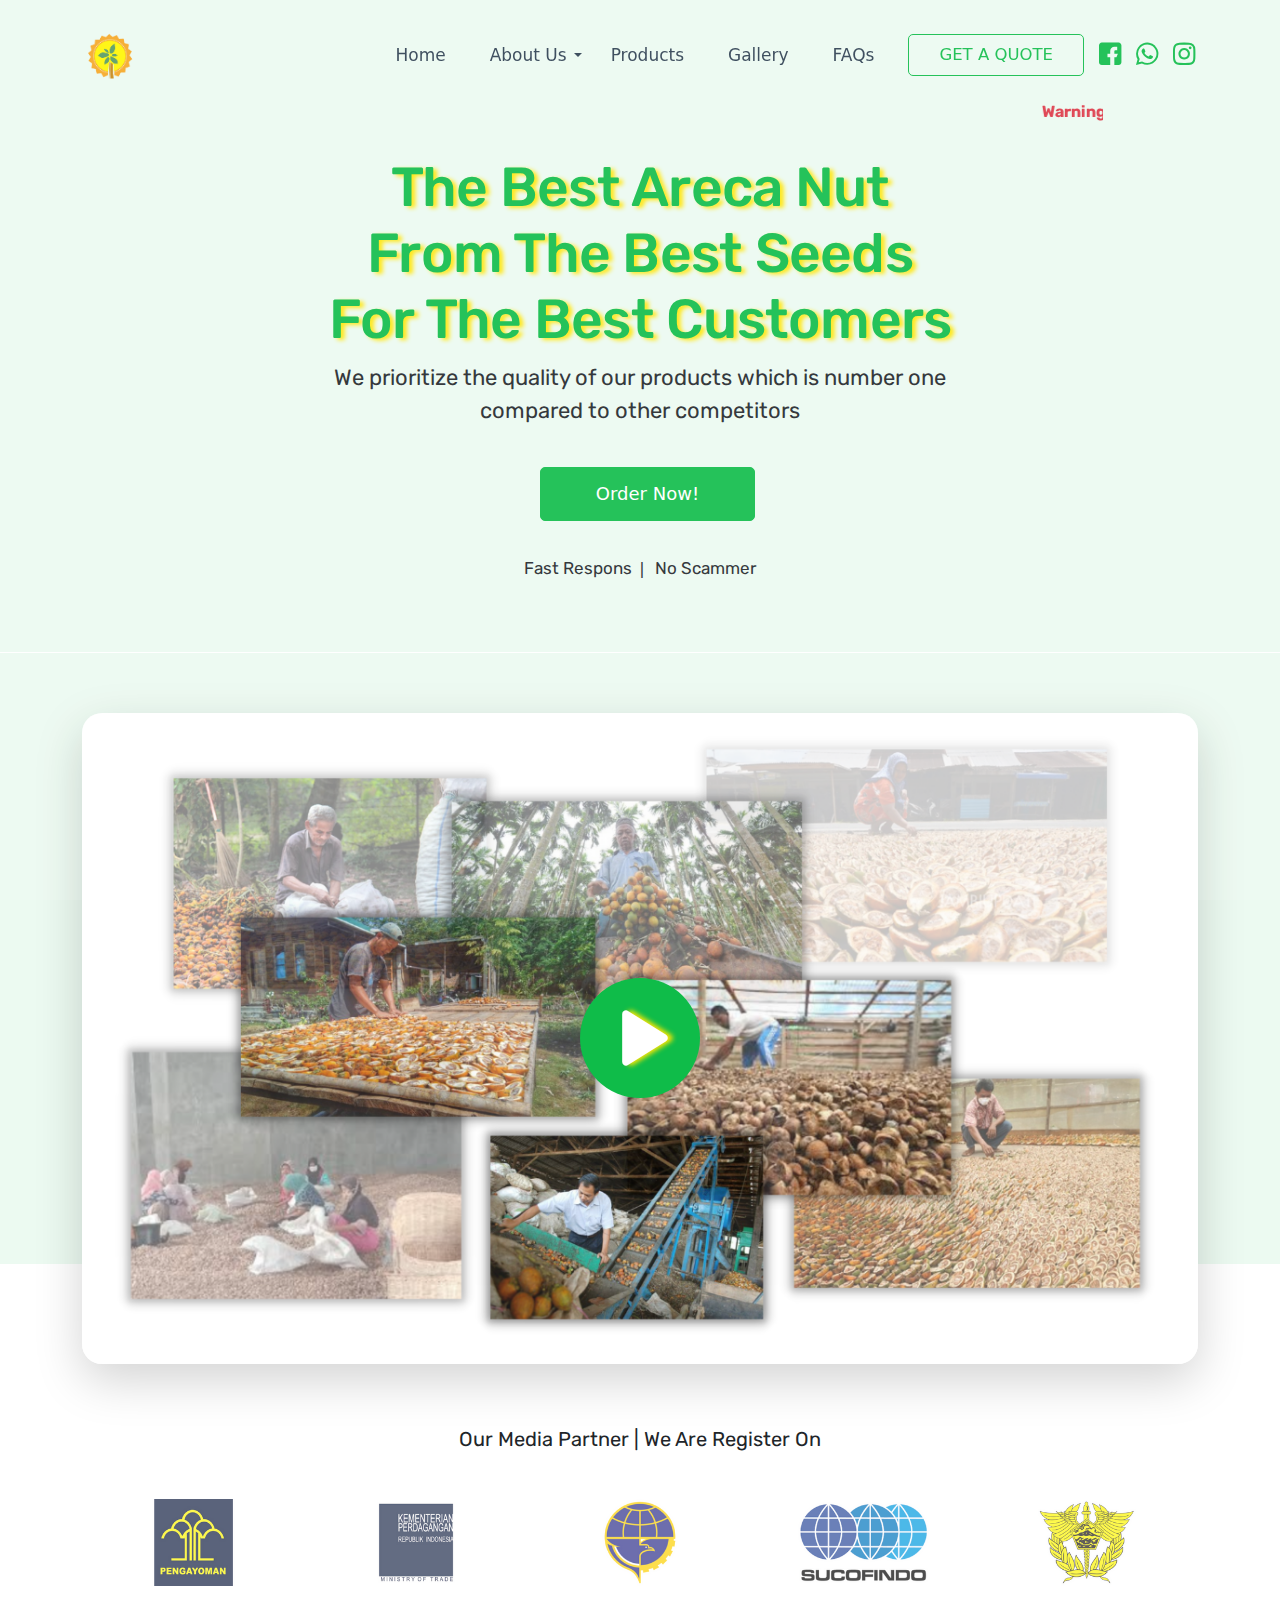
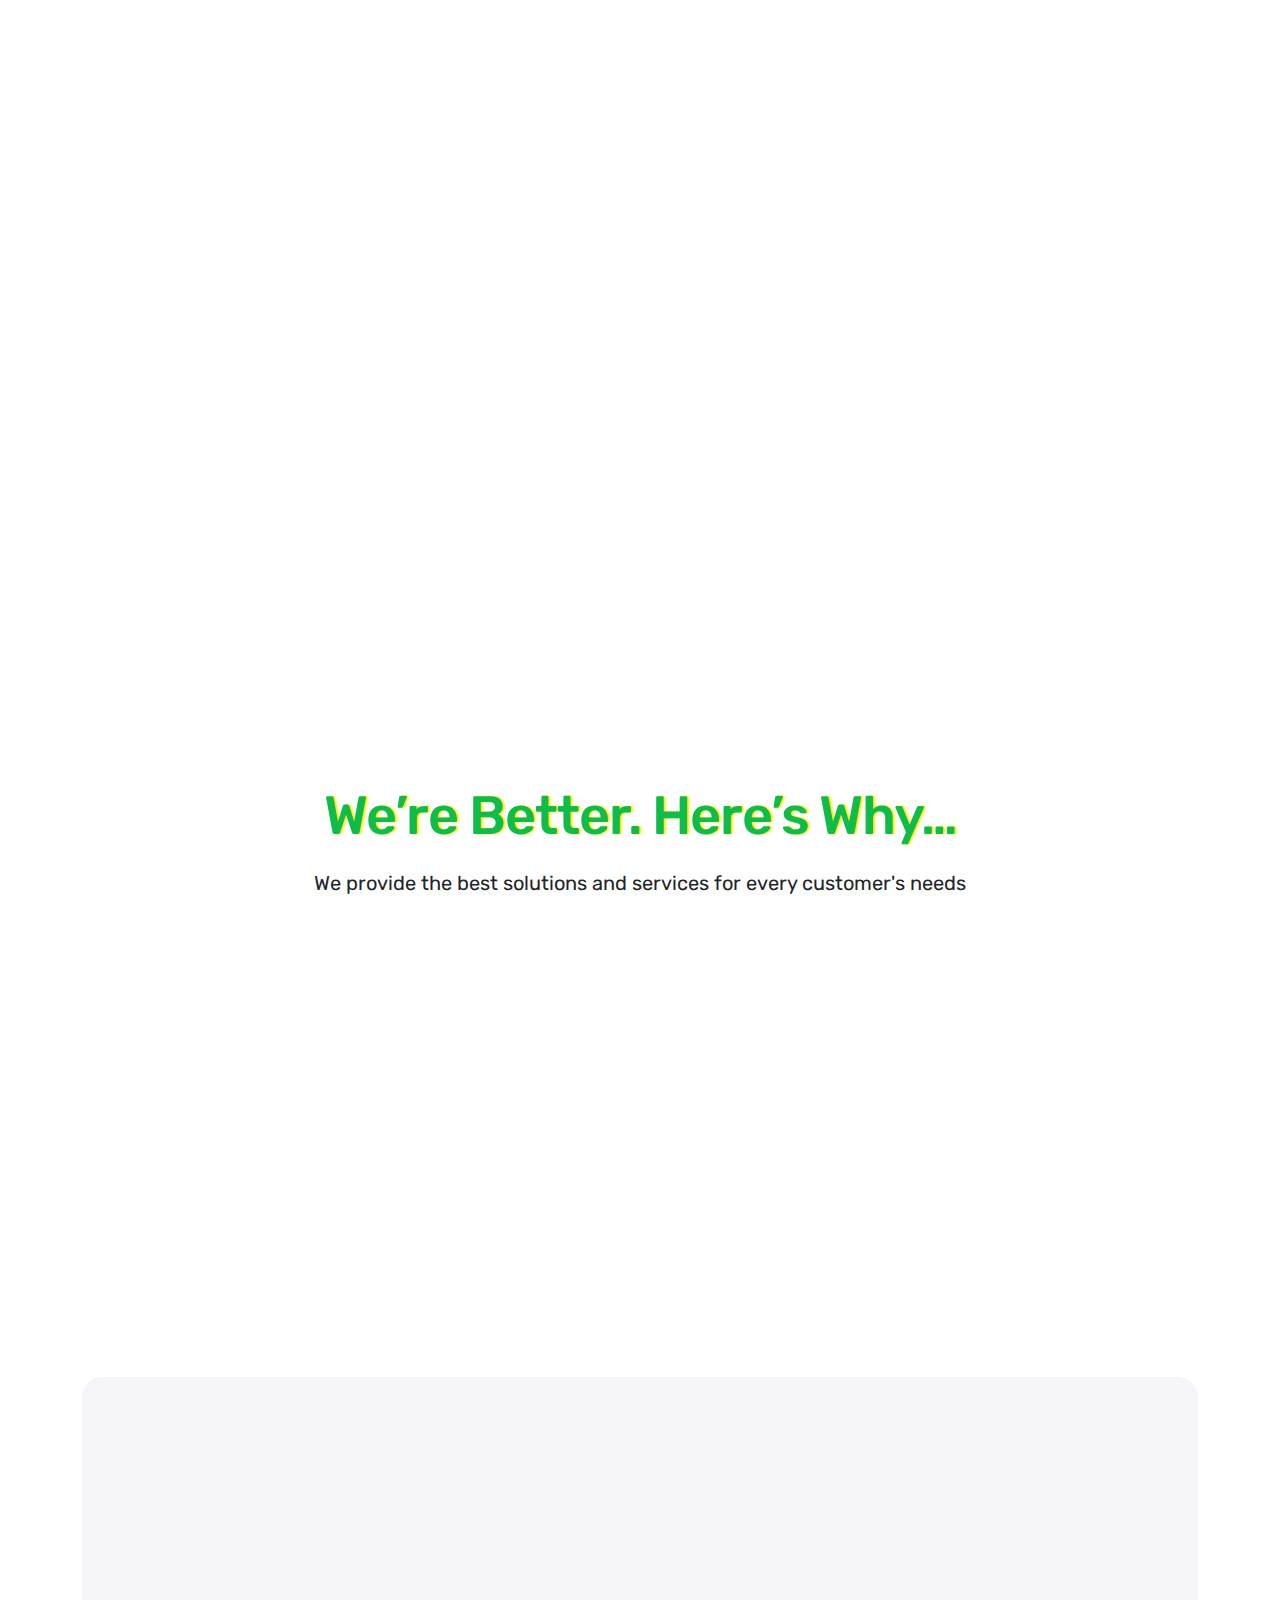
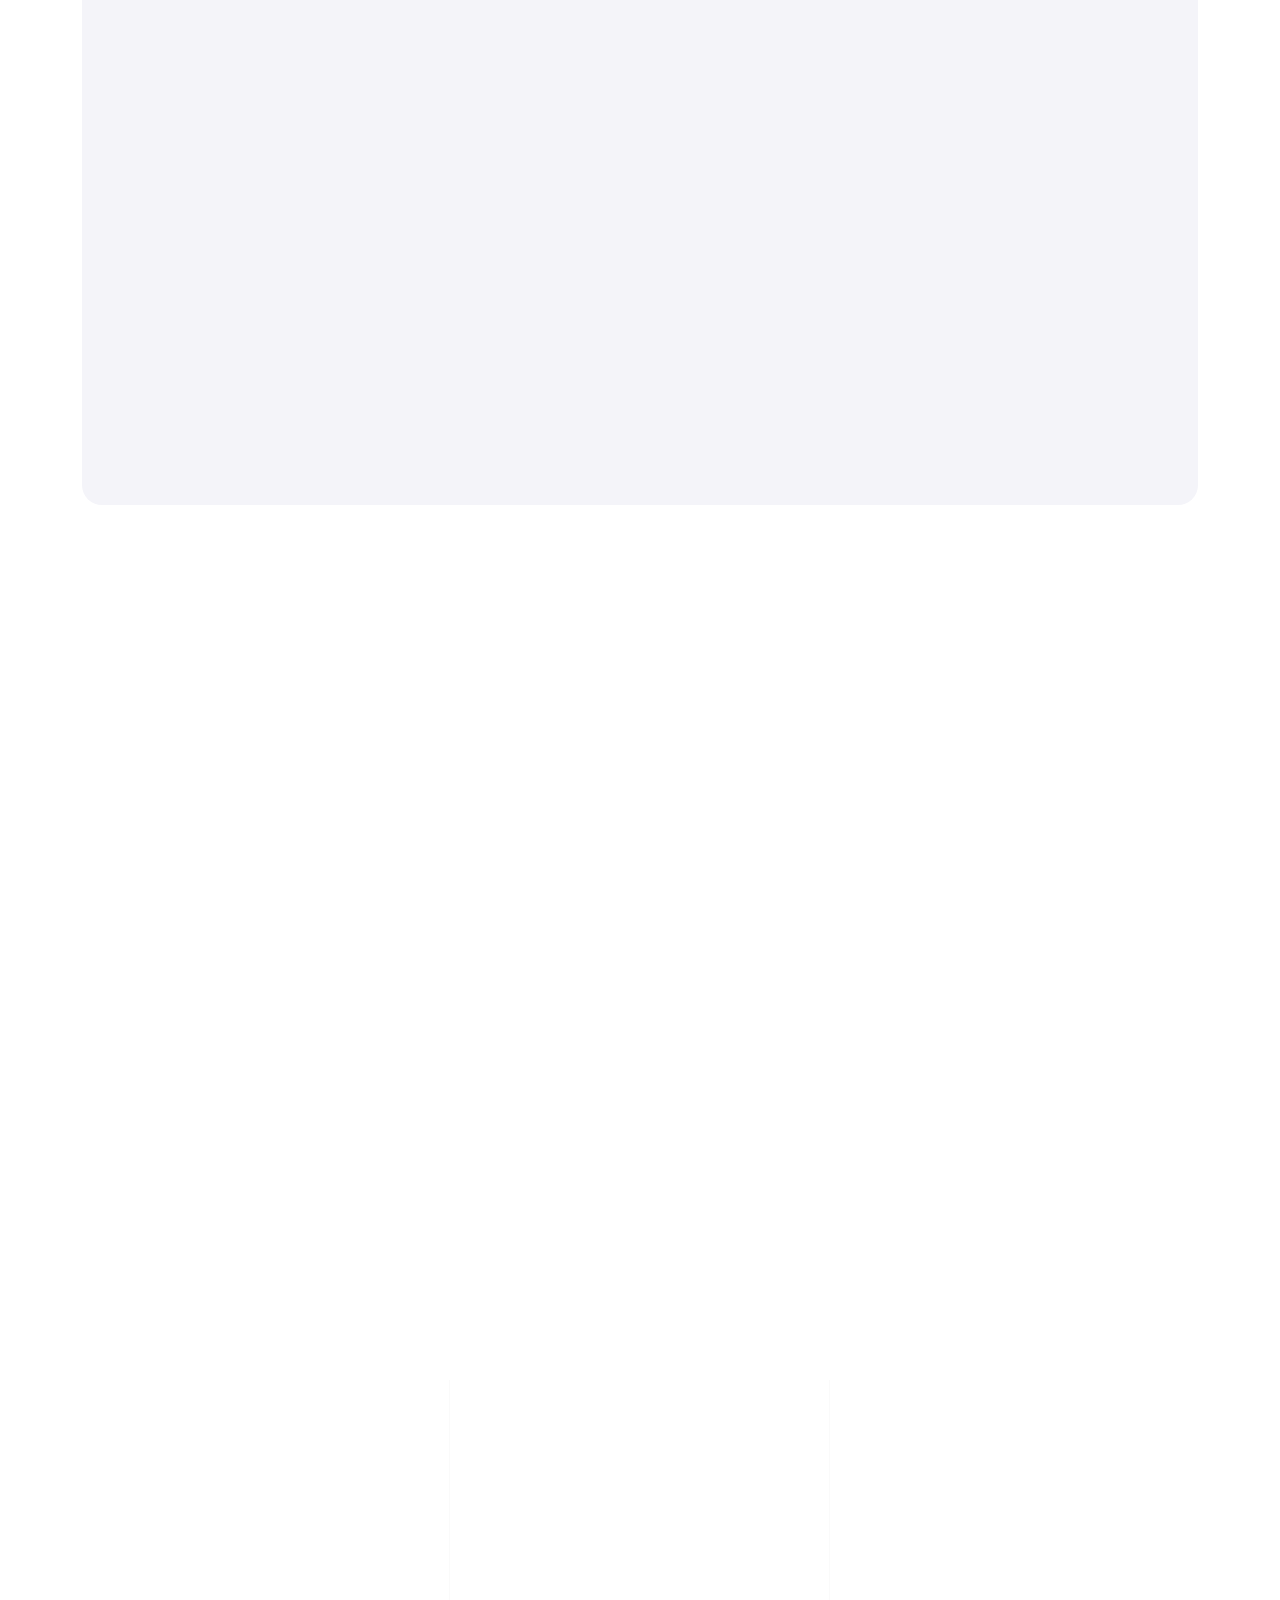
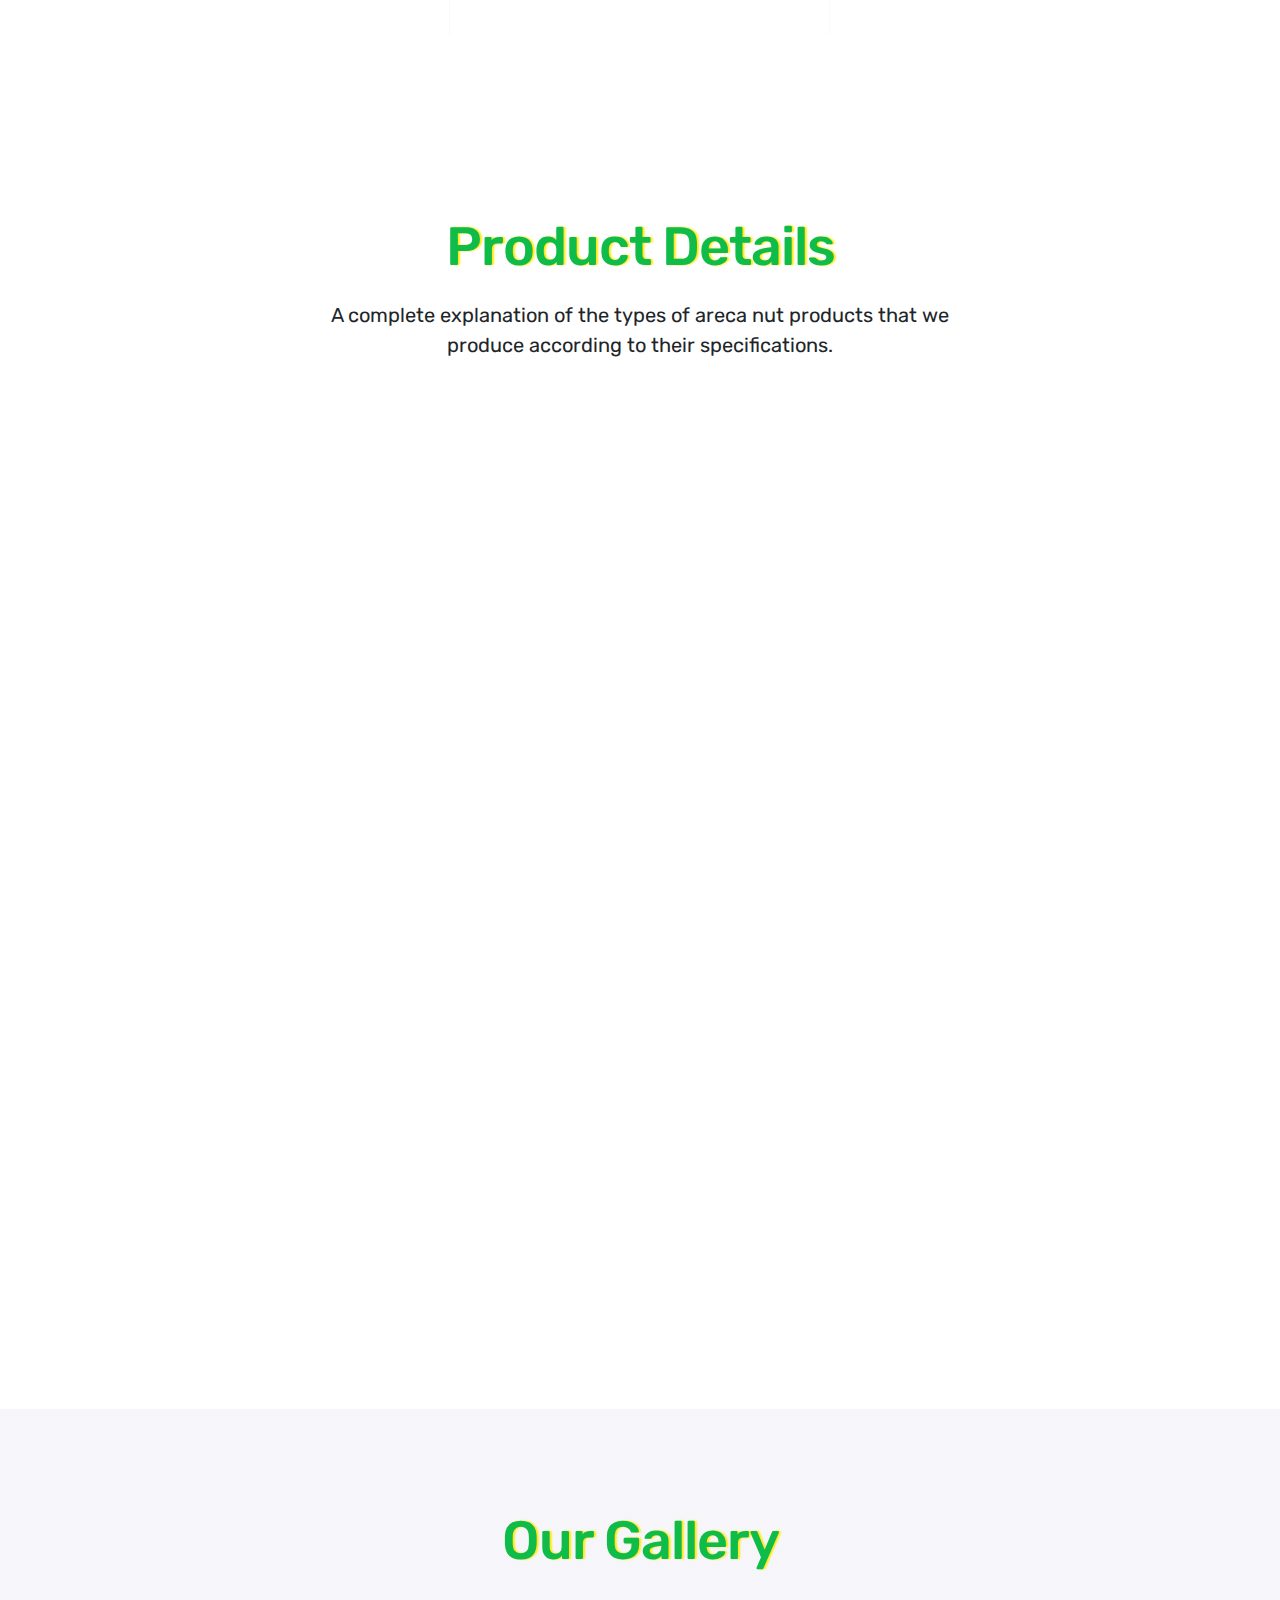
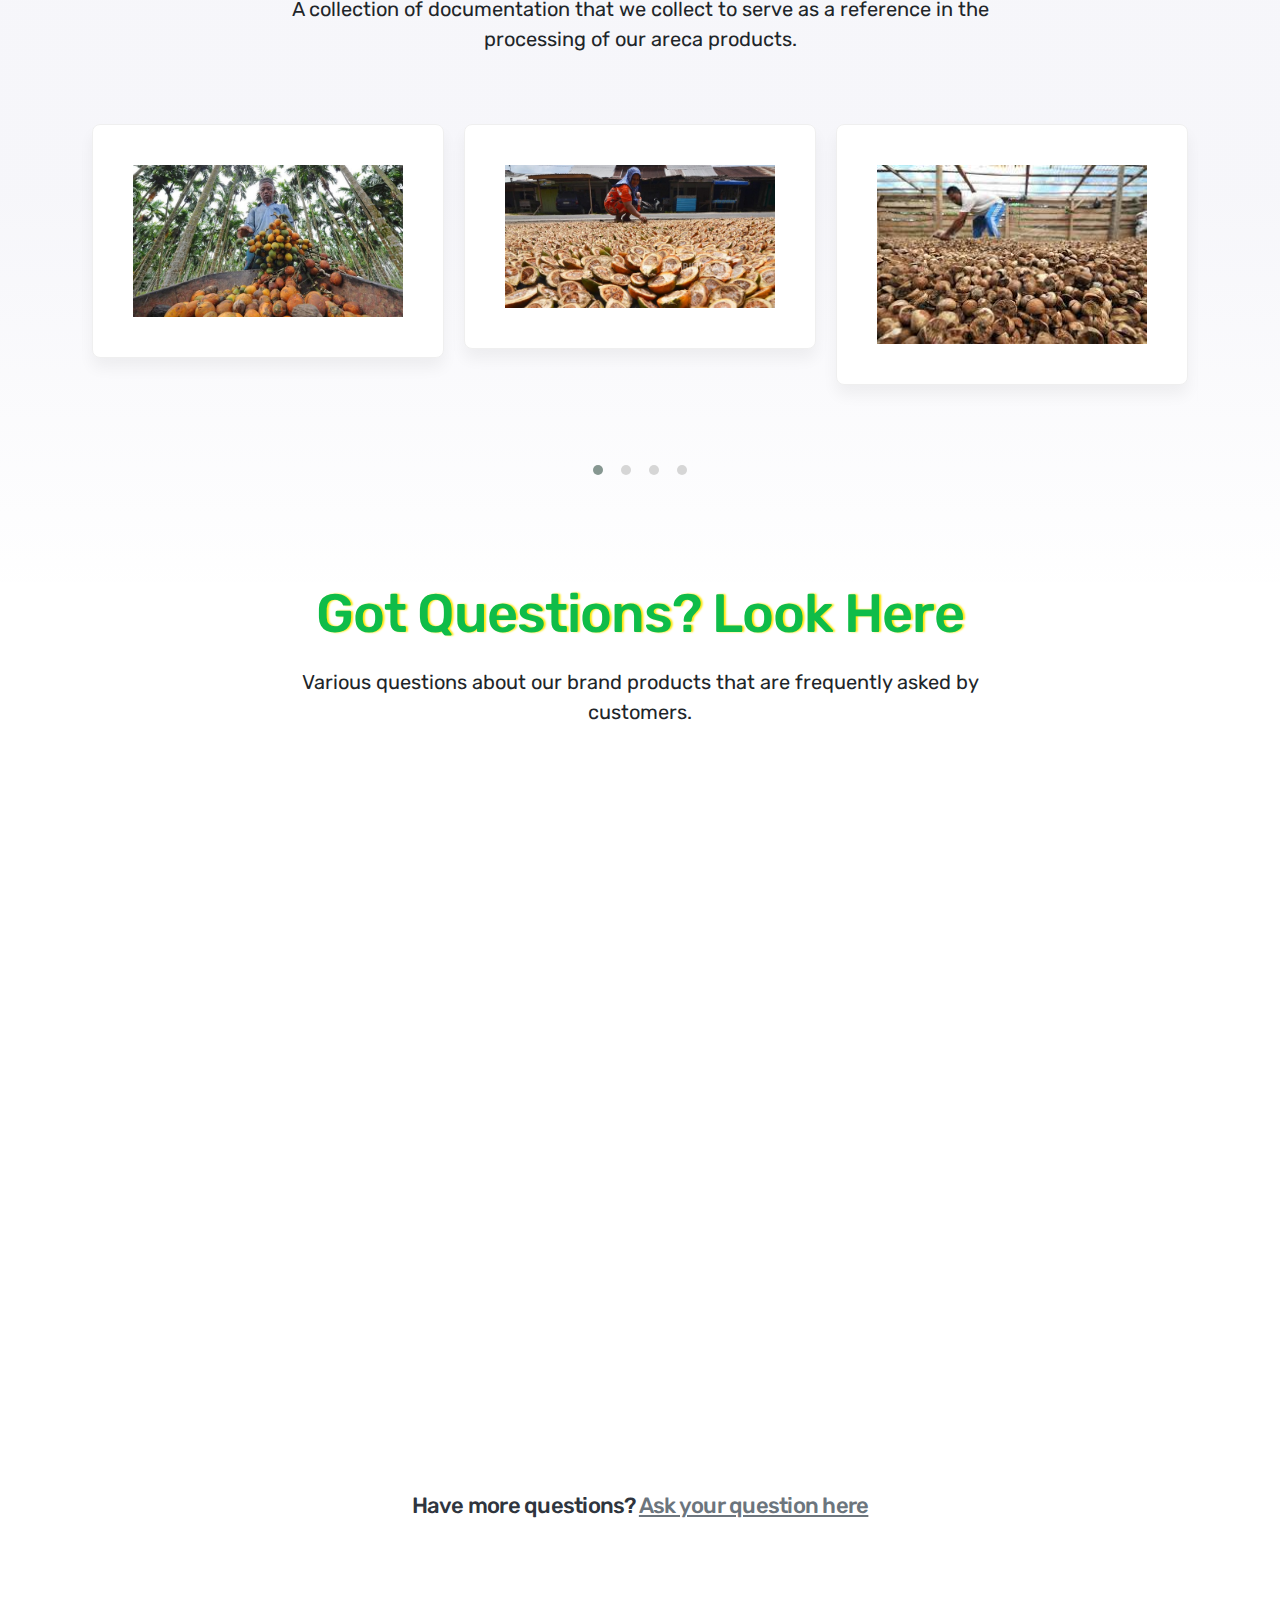
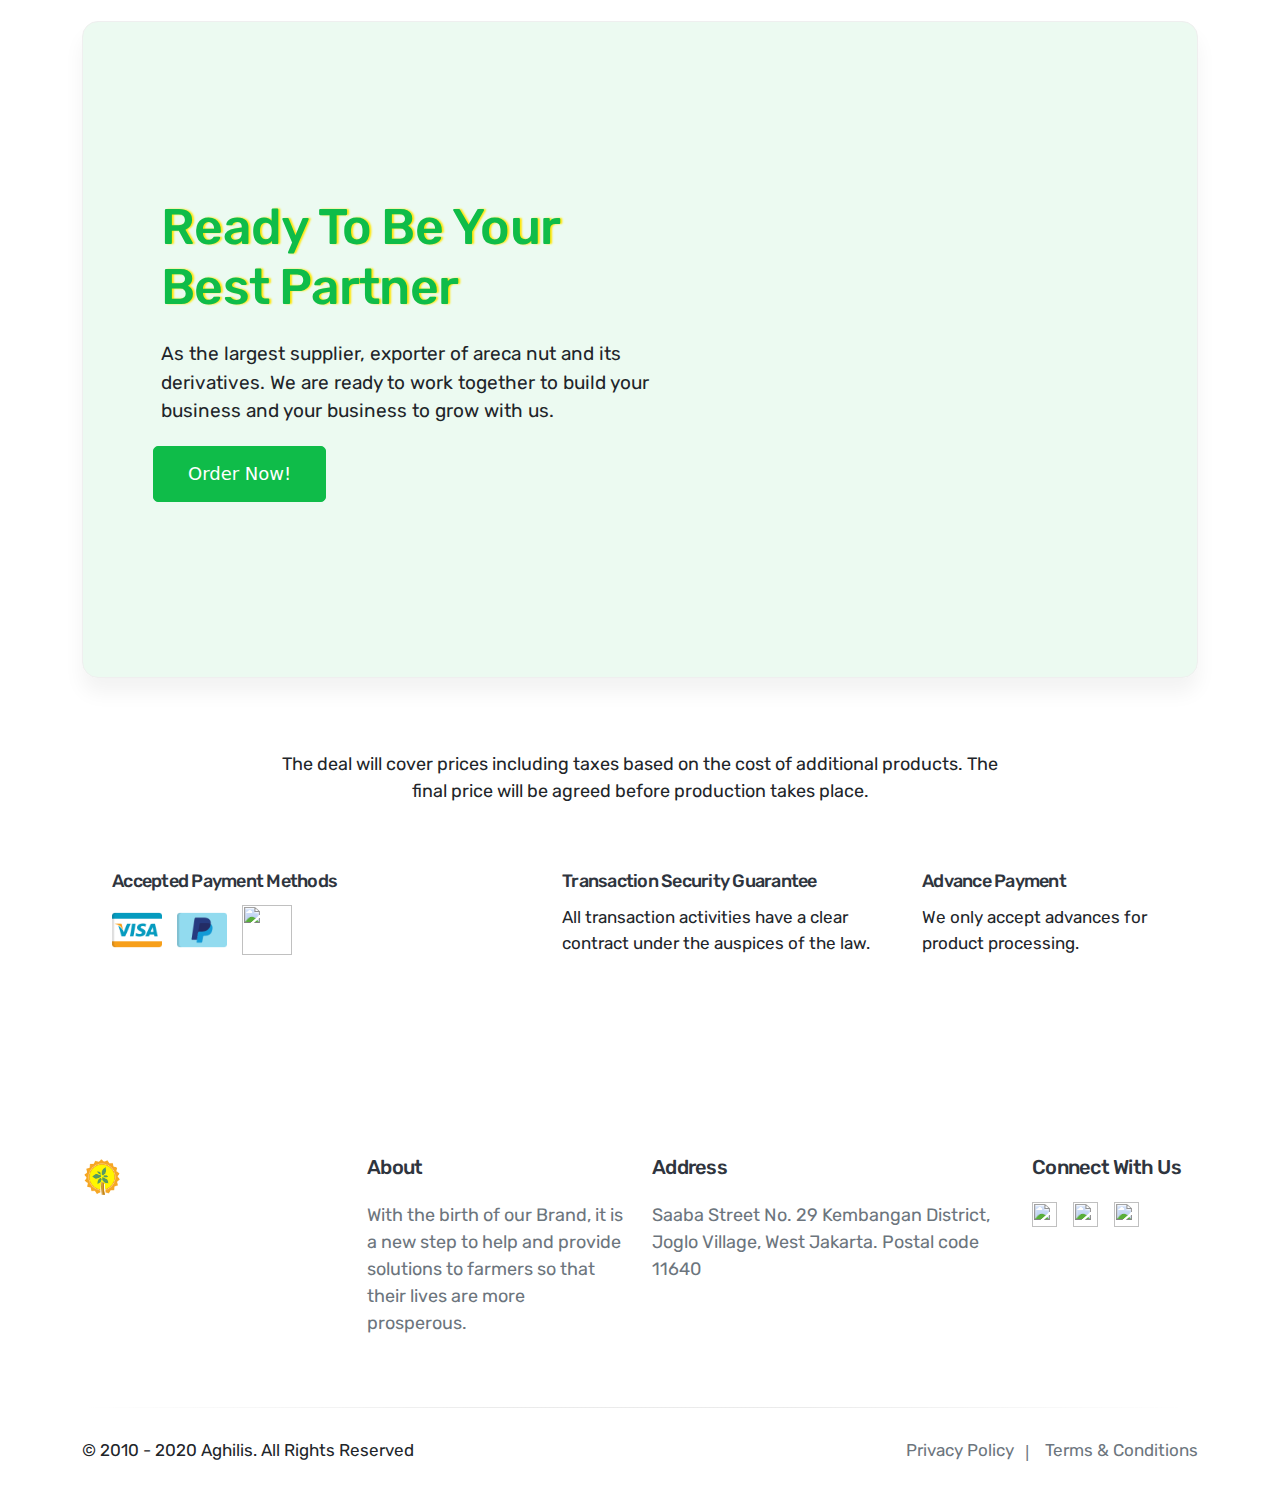
==== commit 5a6eb744: "ten commit" ====
--- a/index.html
+++ b/index.html
@@ -148,9 +148,9 @@
 
 													
 									<li class="nl-simple green-color header-socials ico-20 clearfix" aria-haspopup="true">
-										<span><a href="https://www.facebook.com/aghilis/" class="ico-facebook" title="Facebook"><span class="flaticon-facebook"></span></a></span>
+										<span><a href="https://www.facebook.com/aghilis.id/" class="ico-facebook" title="Facebook"><span class="flaticon-facebook"></span></a></span>
 										<span><a href="https://wa.me/6285714323727?text=I'm%20interested%20in%20your%20product%20Areca%20Nuts" class="ico-whatsapp" title="Whatsapp"><span class="flaticon-whatsapp"></span></a></span>
-										<span><a href="https://www.instagram.com/aghilis.factory/" class="ico-instagram" title="Instagram"><span class="flaticon-instagram"></span></a></span>
+										<span><a href="https://www.instagram.com/aghilis.id/" class="ico-instagram" title="Instagram"><span class="flaticon-instagram"></span></a></span>
 									</li>	
 
 	        					</ul>
@@ -1812,14 +1812,6 @@
 									<li><p class="p-md">Saaba Street No. 29 Kembangan District, Joglo Village, West Jakarta. Postal code 11640</p></li>							
 								</ul>
 
-								<ul class="foo-links text-secondary clearfix">
-									<li><p class="p-md"> <a href= "contacts.html" title= "Email"><b>Email</b> : aghilisfactory@gmail.com</a></p></li>							
-								</ul>
-
-								<ul class="foo-links text-secondary clearfix">
-									<li><p class="p-md"><a href="https://wa.me/6285714323727?text=I'm%20interested%20in%20your%20product%20for%20areca%20nuts" title="Whatsapp"><b>Phone</b> : +62-857-1432-3727</a></p></li>							
-								</ul>
-
 							</div>	
 						</div>	
 
@@ -1833,9 +1825,9 @@
 
 								<!-- Social Links -->	
 								<ul class="footer-socials text-secondary ico-25 text-center clearfix">		
-									<li><a href="https://www.facebook.com/aghilis/" title="Facebook"><img src="https://img.icons8.com/plumpy/24/000000/facebook--v1.png"/></a></li>
+									<li><a href="https://www.facebook.com/aghilis.id/" title="Facebook"><img src="https://img.icons8.com/plumpy/24/000000/facebook--v1.png"/></a></li>
 									<li><a href="https://wa.me/6285714323727?text=I'm%20interested%20in%20your%20product%20Areca%20Nuts" title="Whatsapp"><img src="https://img.icons8.com/plumpy/24/000000/whatsapp.png"/></a></li>
-									<li><a href="https://www.instagram.com/aghilis.factory/" title="Instagram"><img src="https://img.icons8.com/plumpy/24/000000/instagram-new--v1.png"/></a></li>
+									<li><a href="https://www.instagram.com/aghilis.id/" title="Instagram"><img src="https://img.icons8.com/plumpy/24/000000/instagram-new--v1.png"/></a></li>
 								</ul>
 
 							</div>	
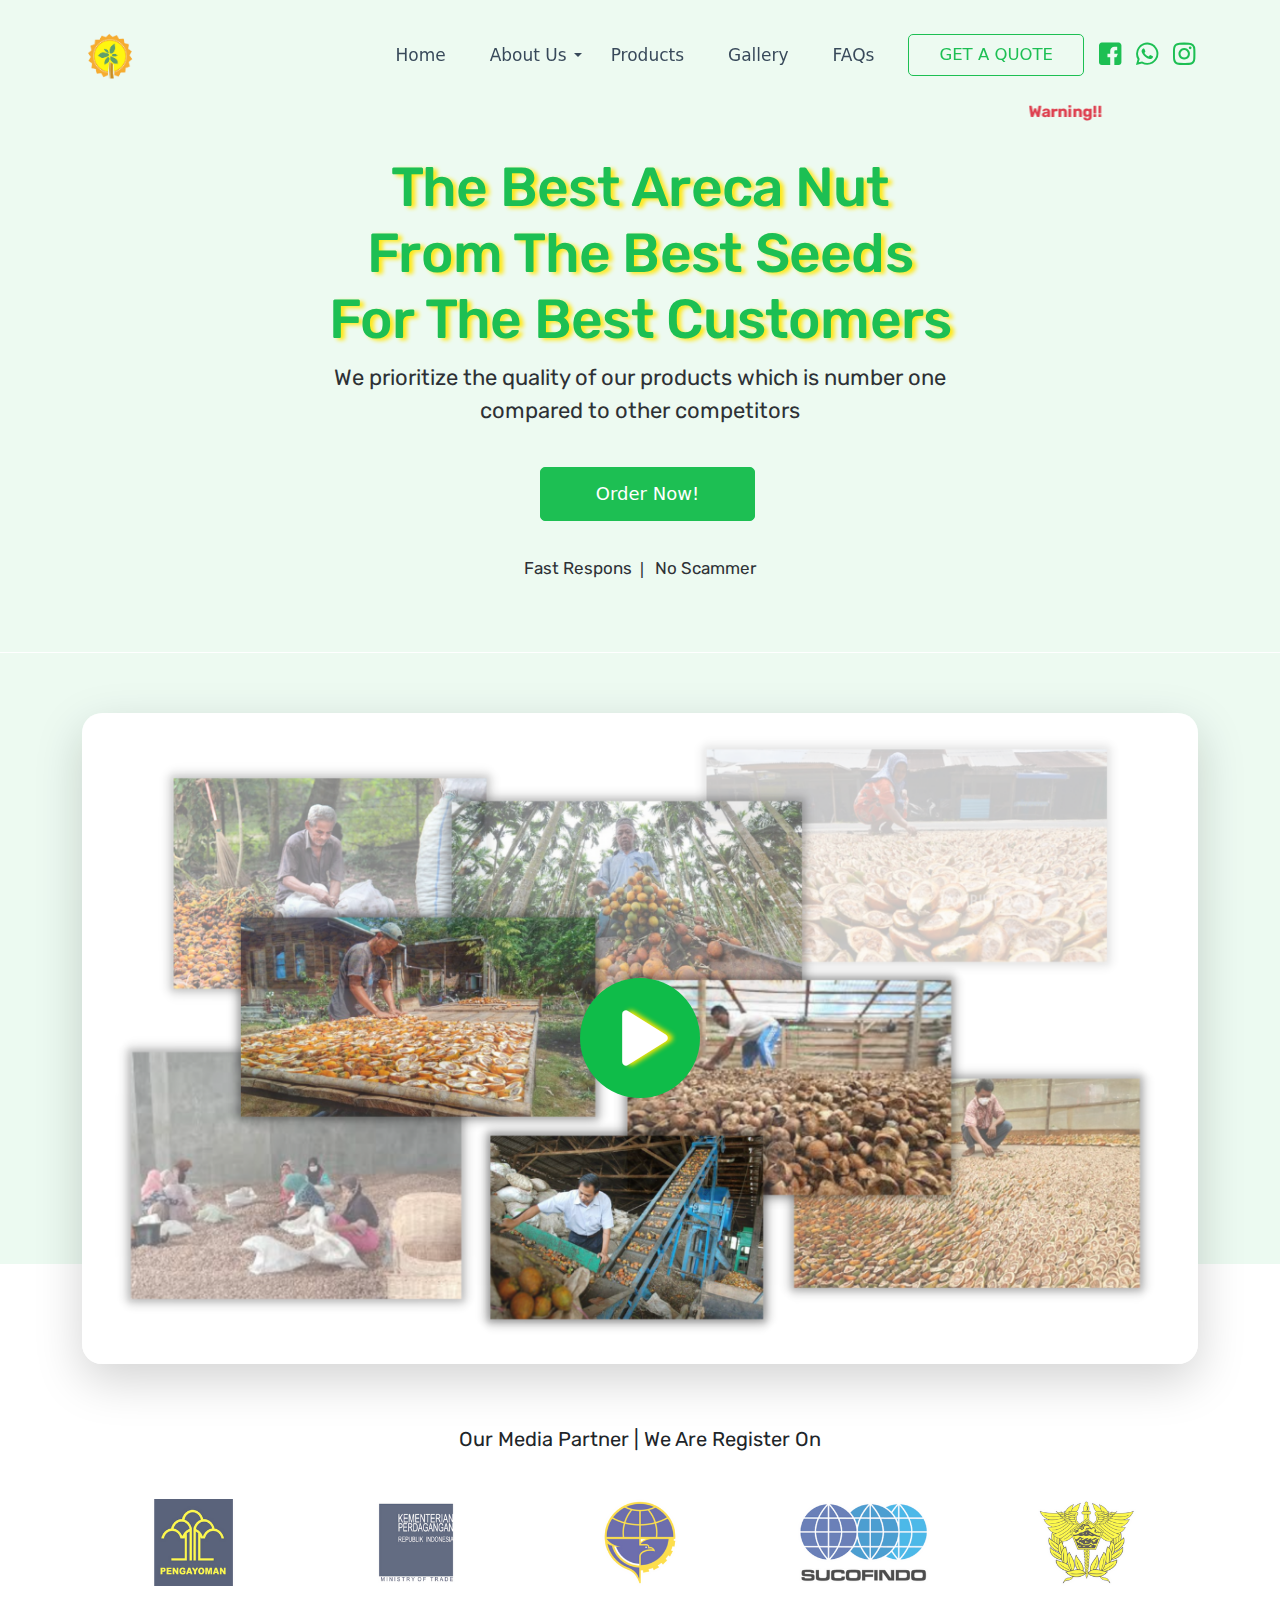
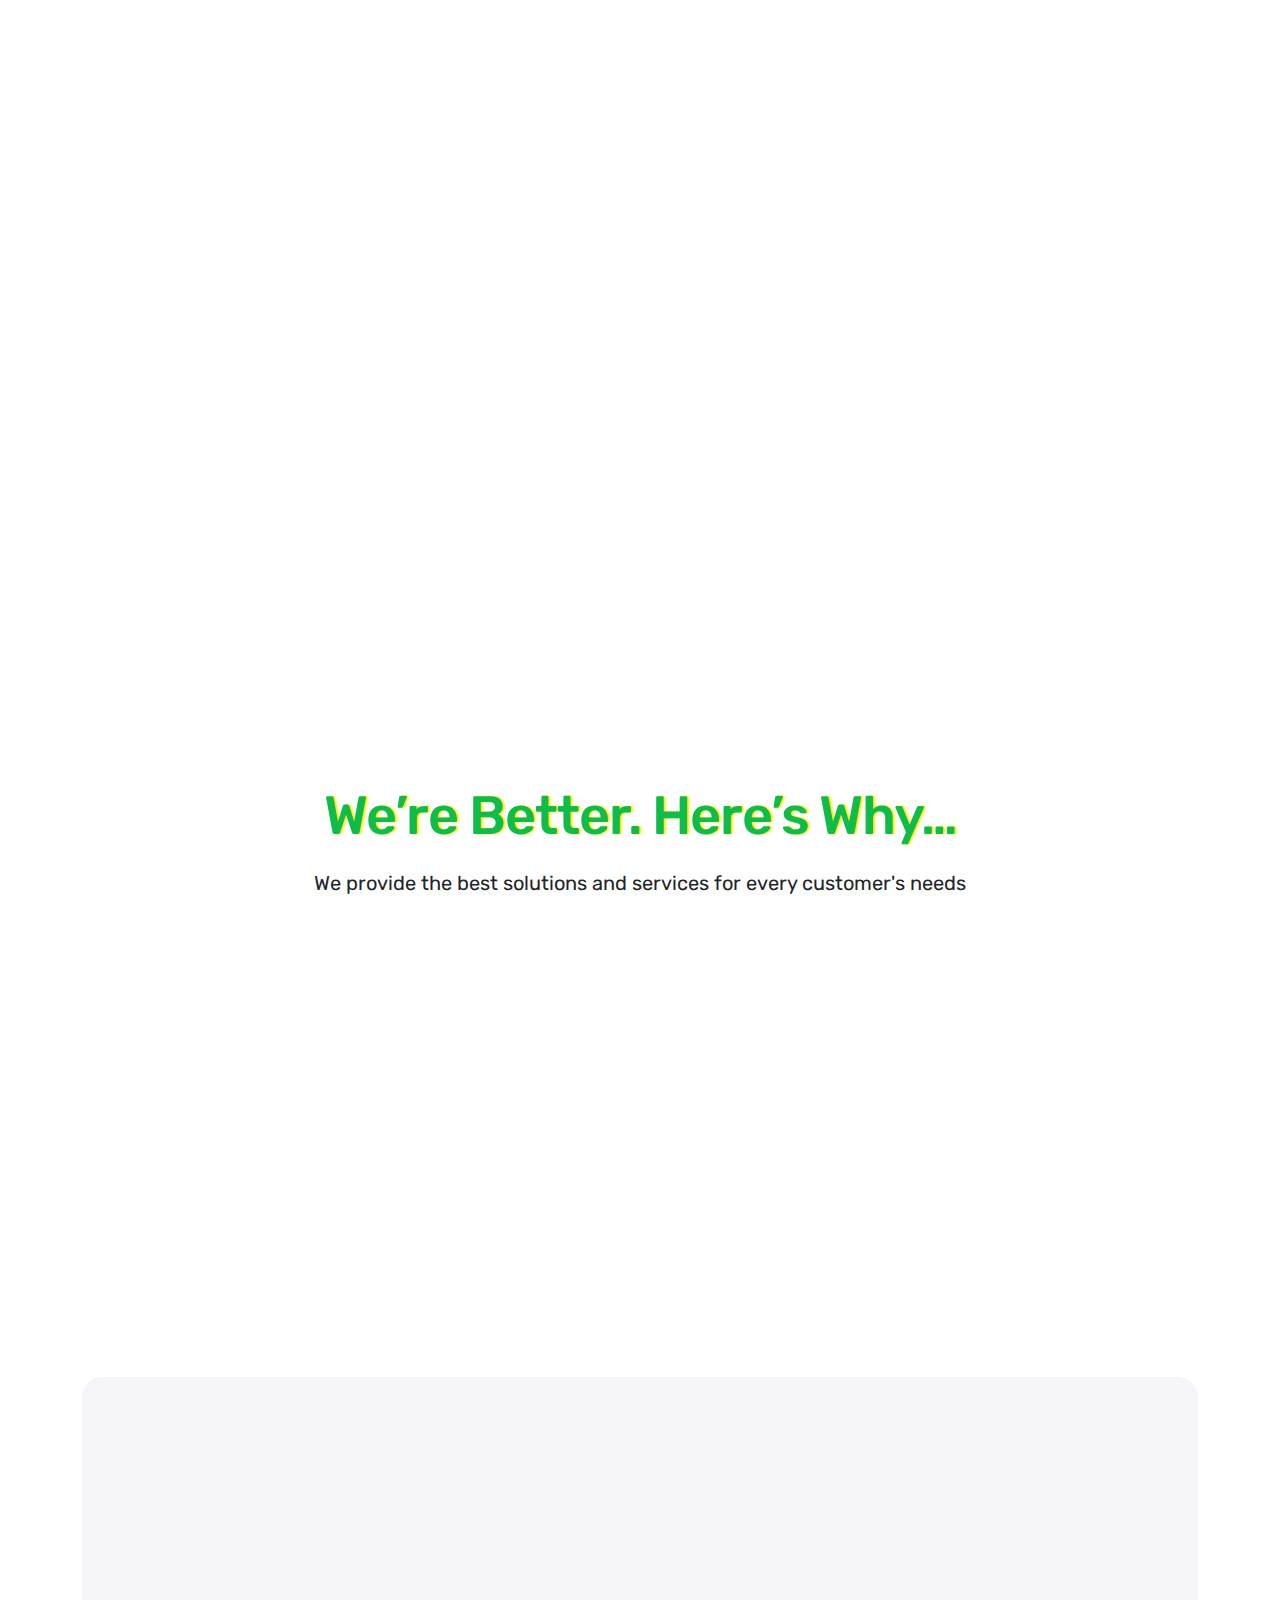
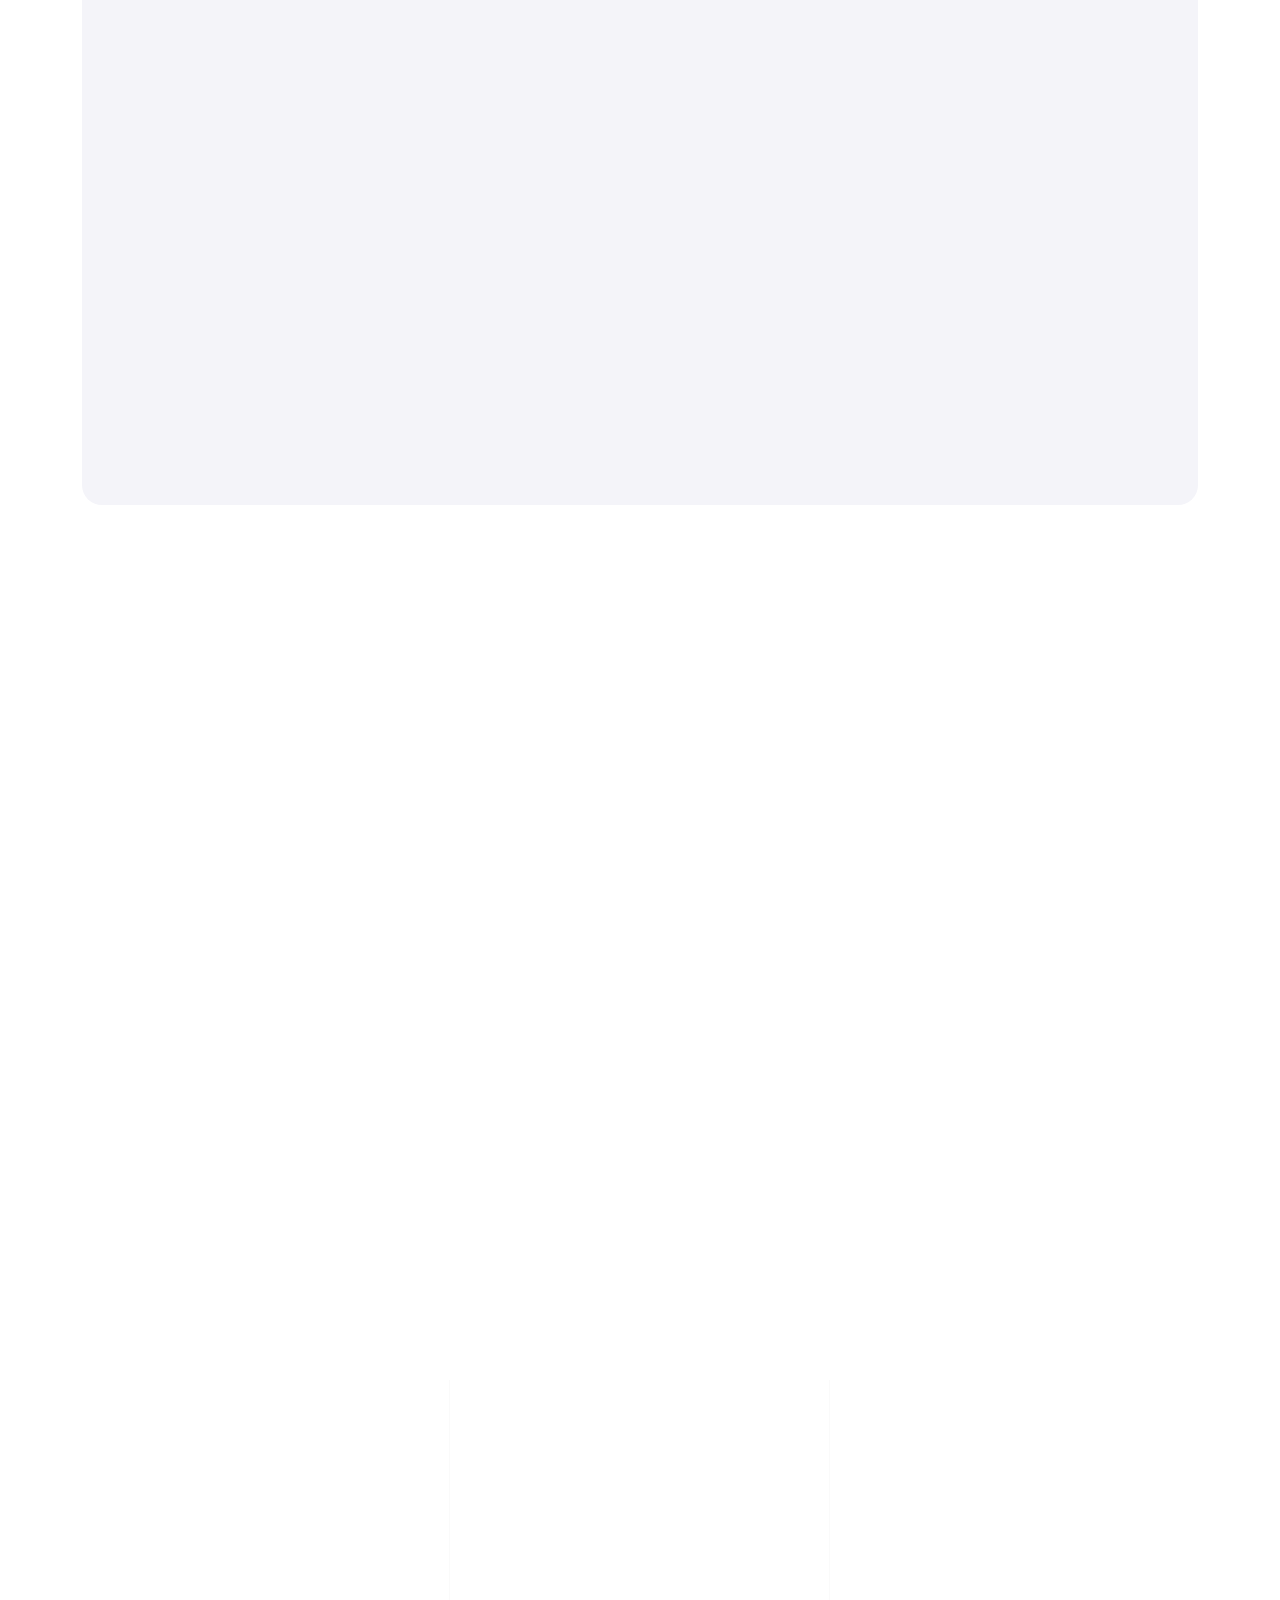
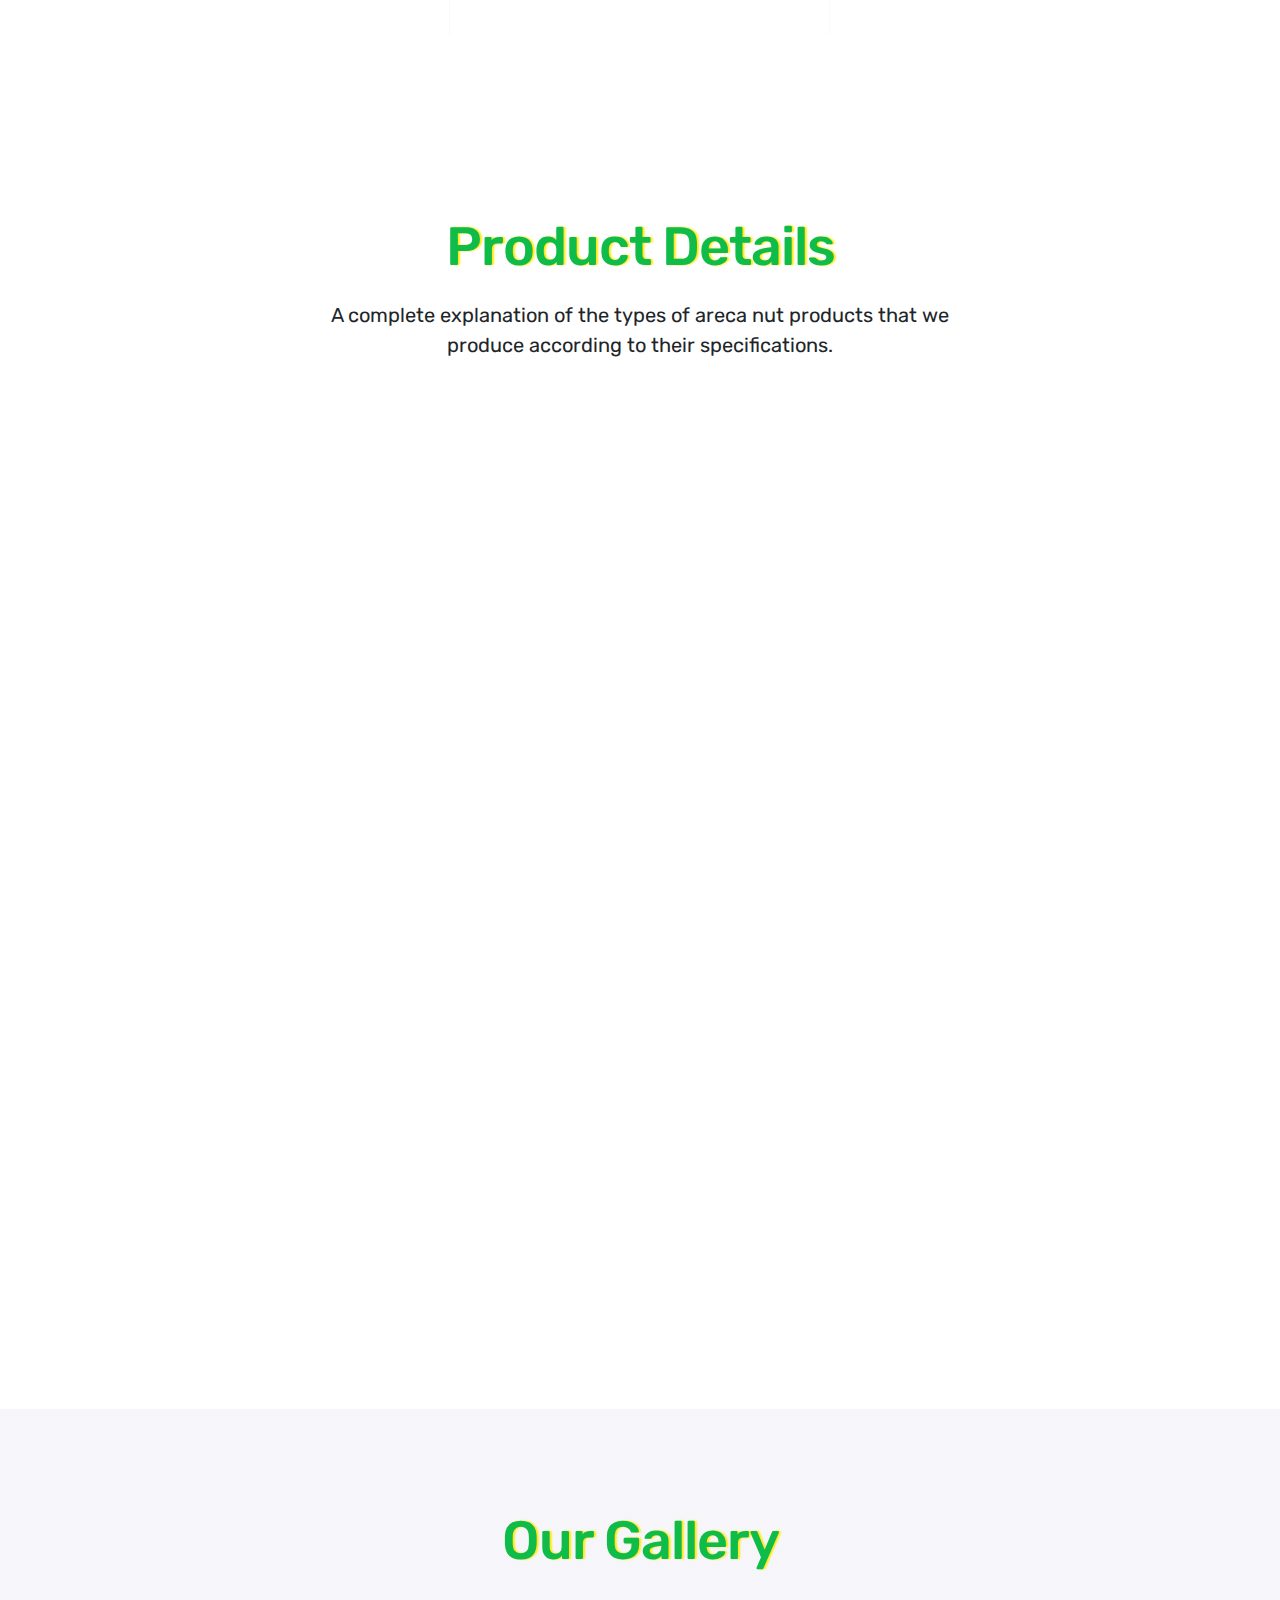
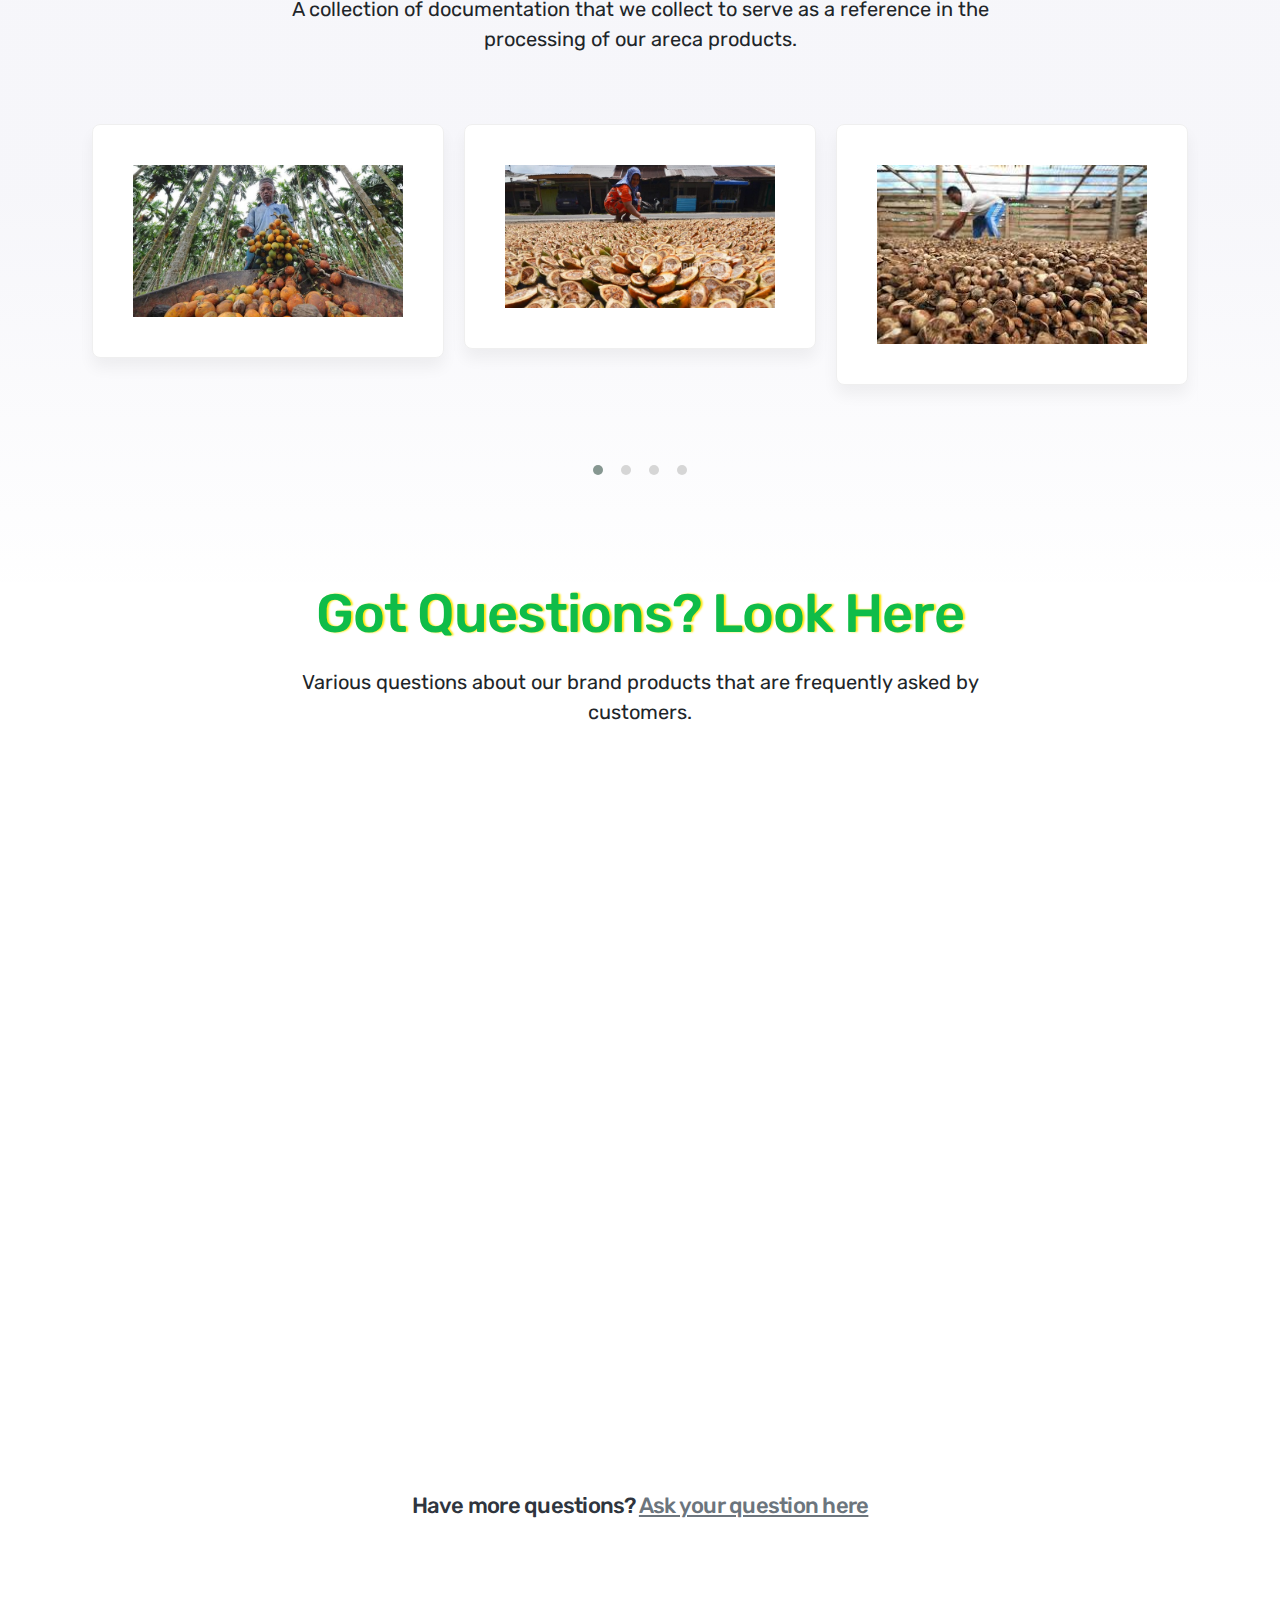
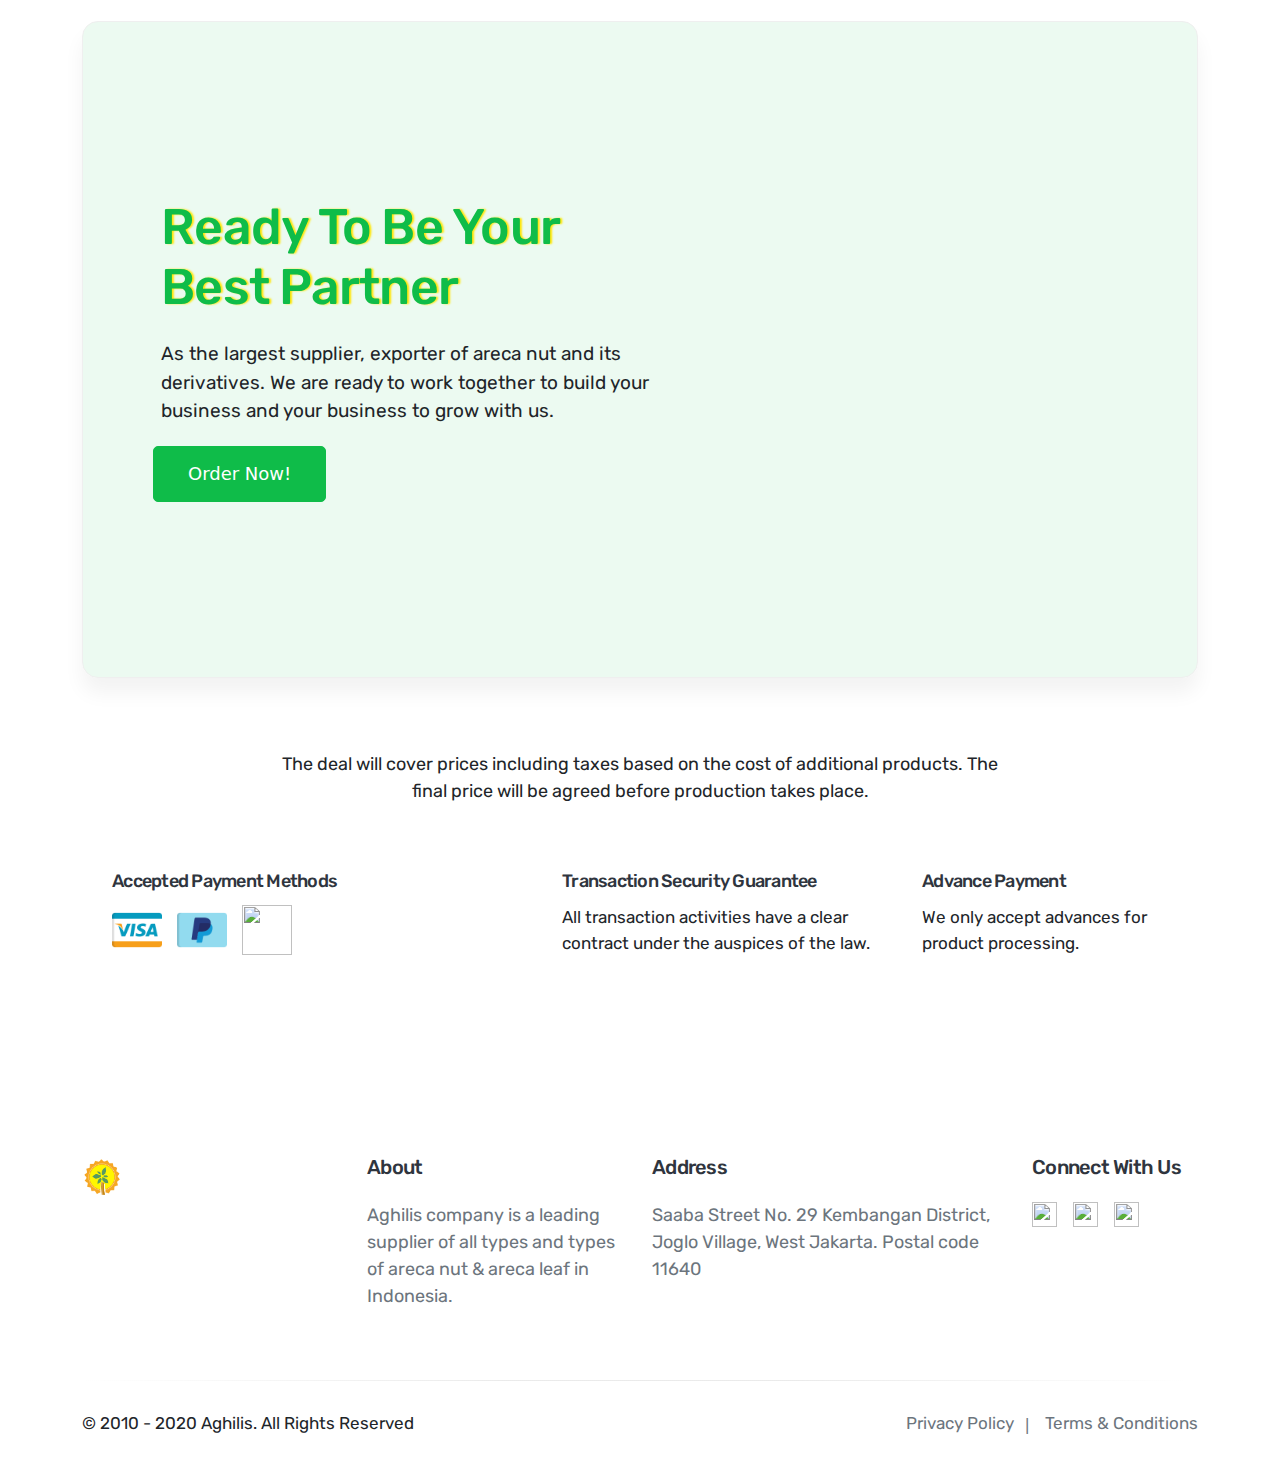
==== commit f8f72534: "ten commit" ====
--- a/index.html
+++ b/index.html
@@ -347,12 +347,12 @@
 								<!-- List -->
 
 									<div class="list-item">
-										<p class="p-lg">In the current era, many ecosystems in the agricultural sector are planted with agricultural products that are not always considered by the government. With the birth of our Brand, it is a new step to help and provide solutions to farmers so that their lives are more prosperous.
+										<p class="p-lg">Aghilis company is a leading supplier of all types and types of areca nut & areca leaf in Indonesia. With the birth of our Brand, it is a new step to help and provide solutions to farmers so that their lives are more prosperous.
 										</p>
 
 										<p class="p-lg"><strong class="green-color">Vision: </strong></p>
 										
-										<p class="p-lg"><strong>"</strong>To be the best agricultural exporter brand in the world<strong>"</strong></p>
+										<p class="p-lg"><strong>"</strong>To be the best betel nut exporter brand in the world<strong>"</strong></p>
 
 										<p class="p-lg"><strong class="green-color">Mission: </strong></p>
 
@@ -1791,7 +1791,7 @@
 
 								<!-- Footer Links -->
 								<ul class="foo-links text-secondary clearfix">
-									<li><p class="p-md grey-color">With the birth of our Brand, it is a new step to help and provide solutions to farmers so that their lives are more prosperous.</p></li>						
+									<li><p class="p-md grey-color">Aghilis company is a leading supplier of all types and types of areca nut & areca leaf in Indonesia.</p></li>						
 								</ul>
 
 							</div>
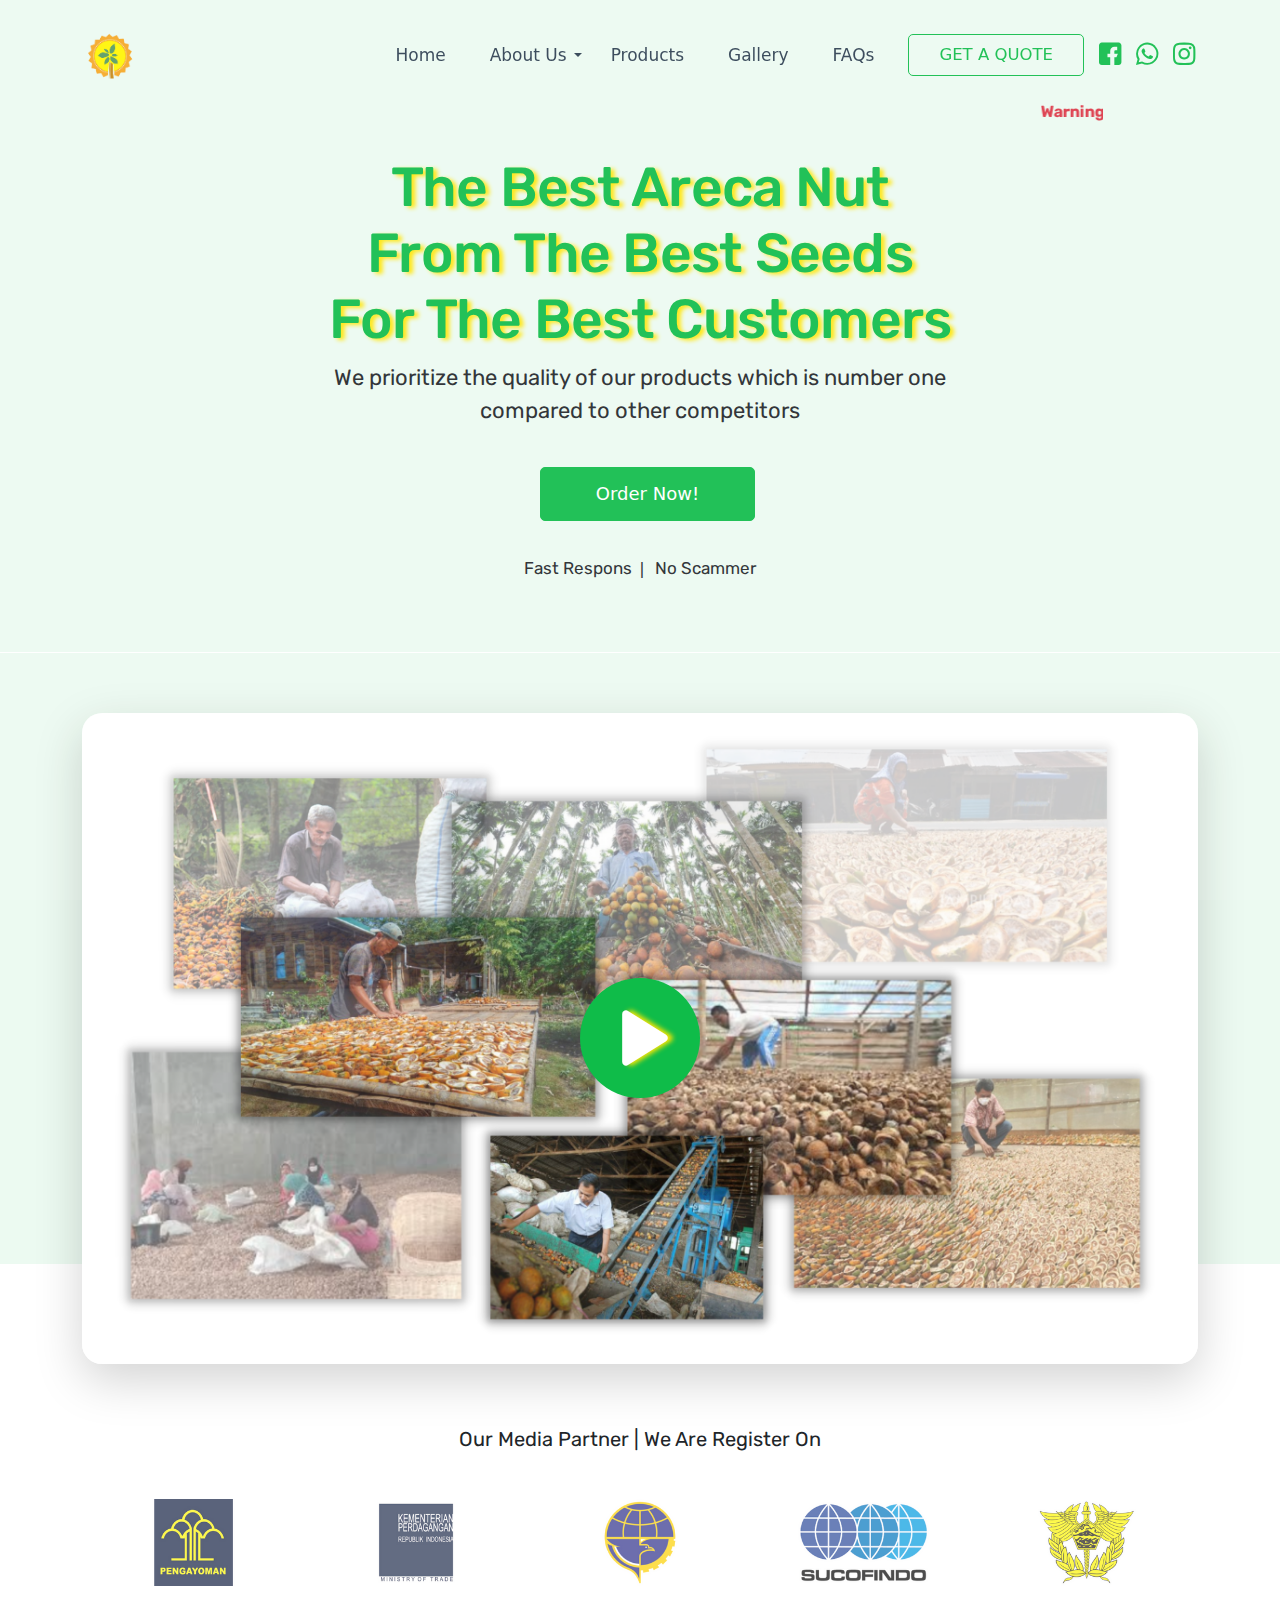
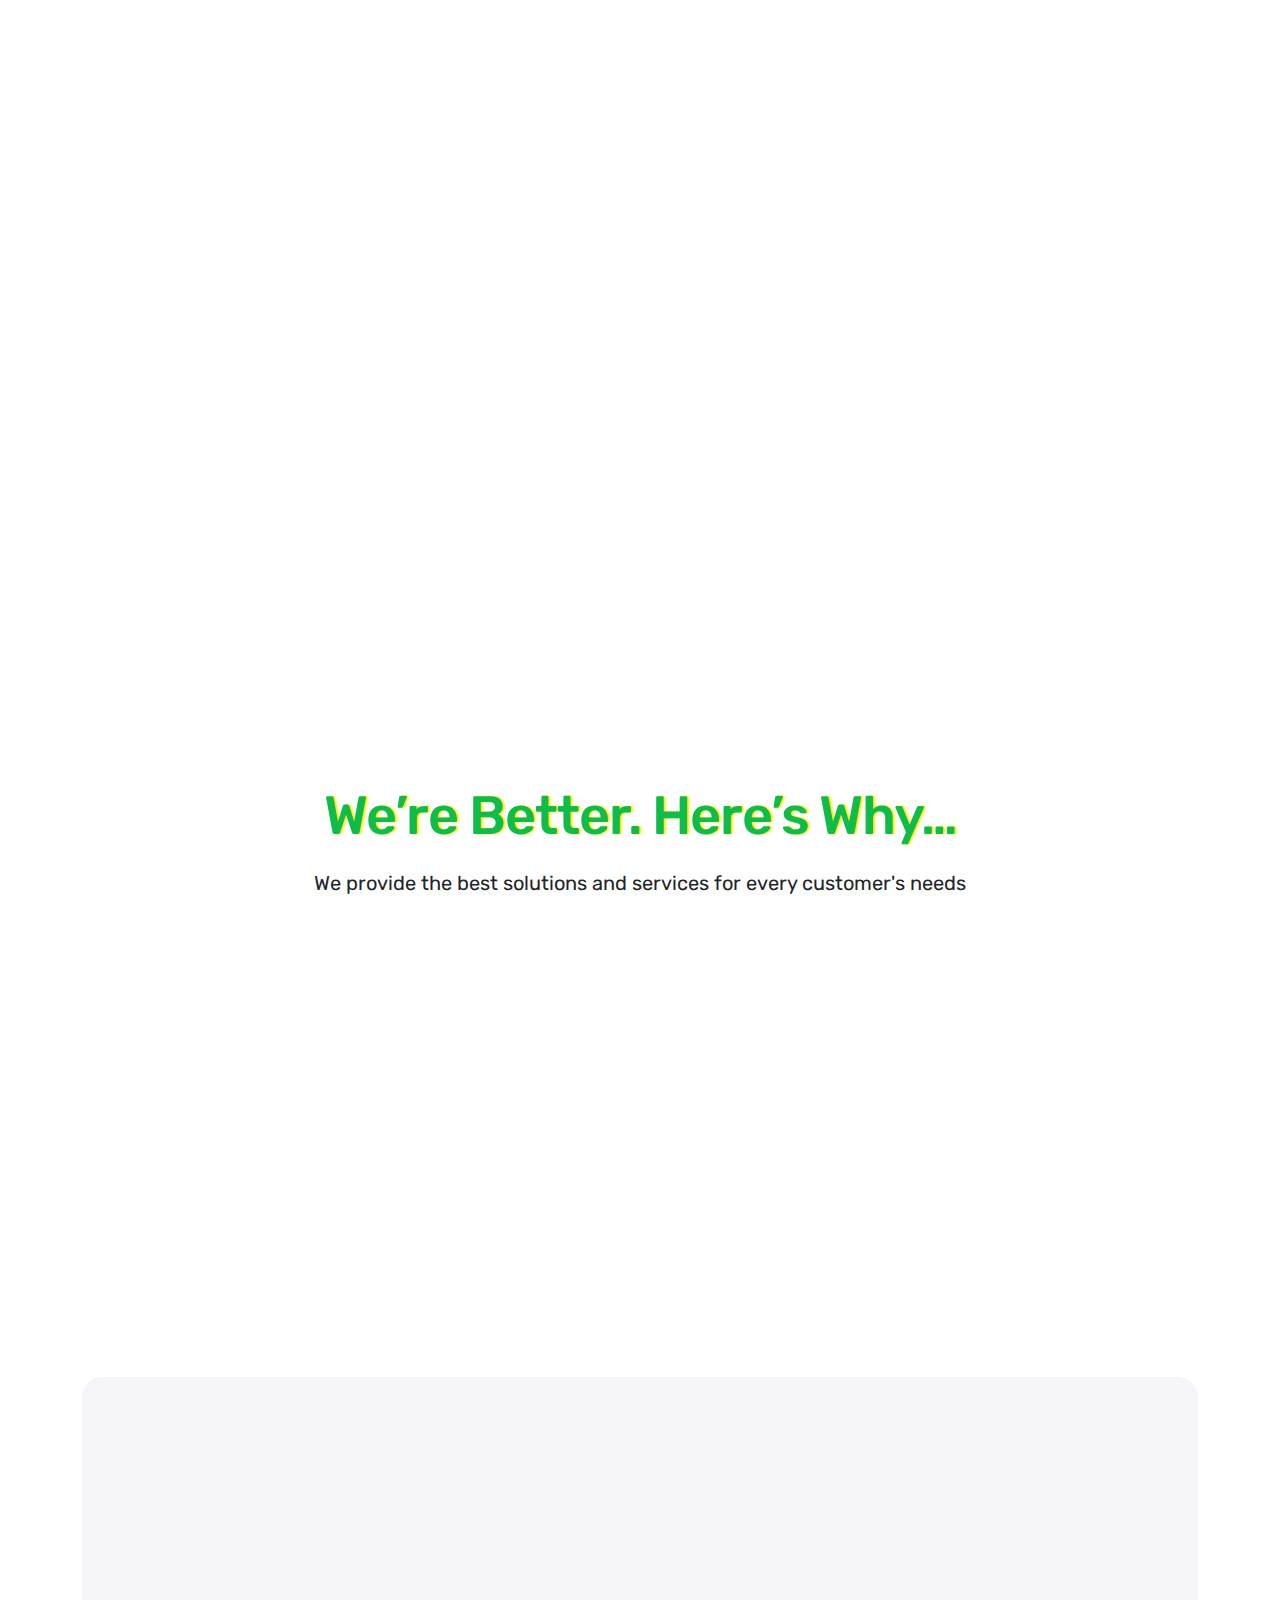
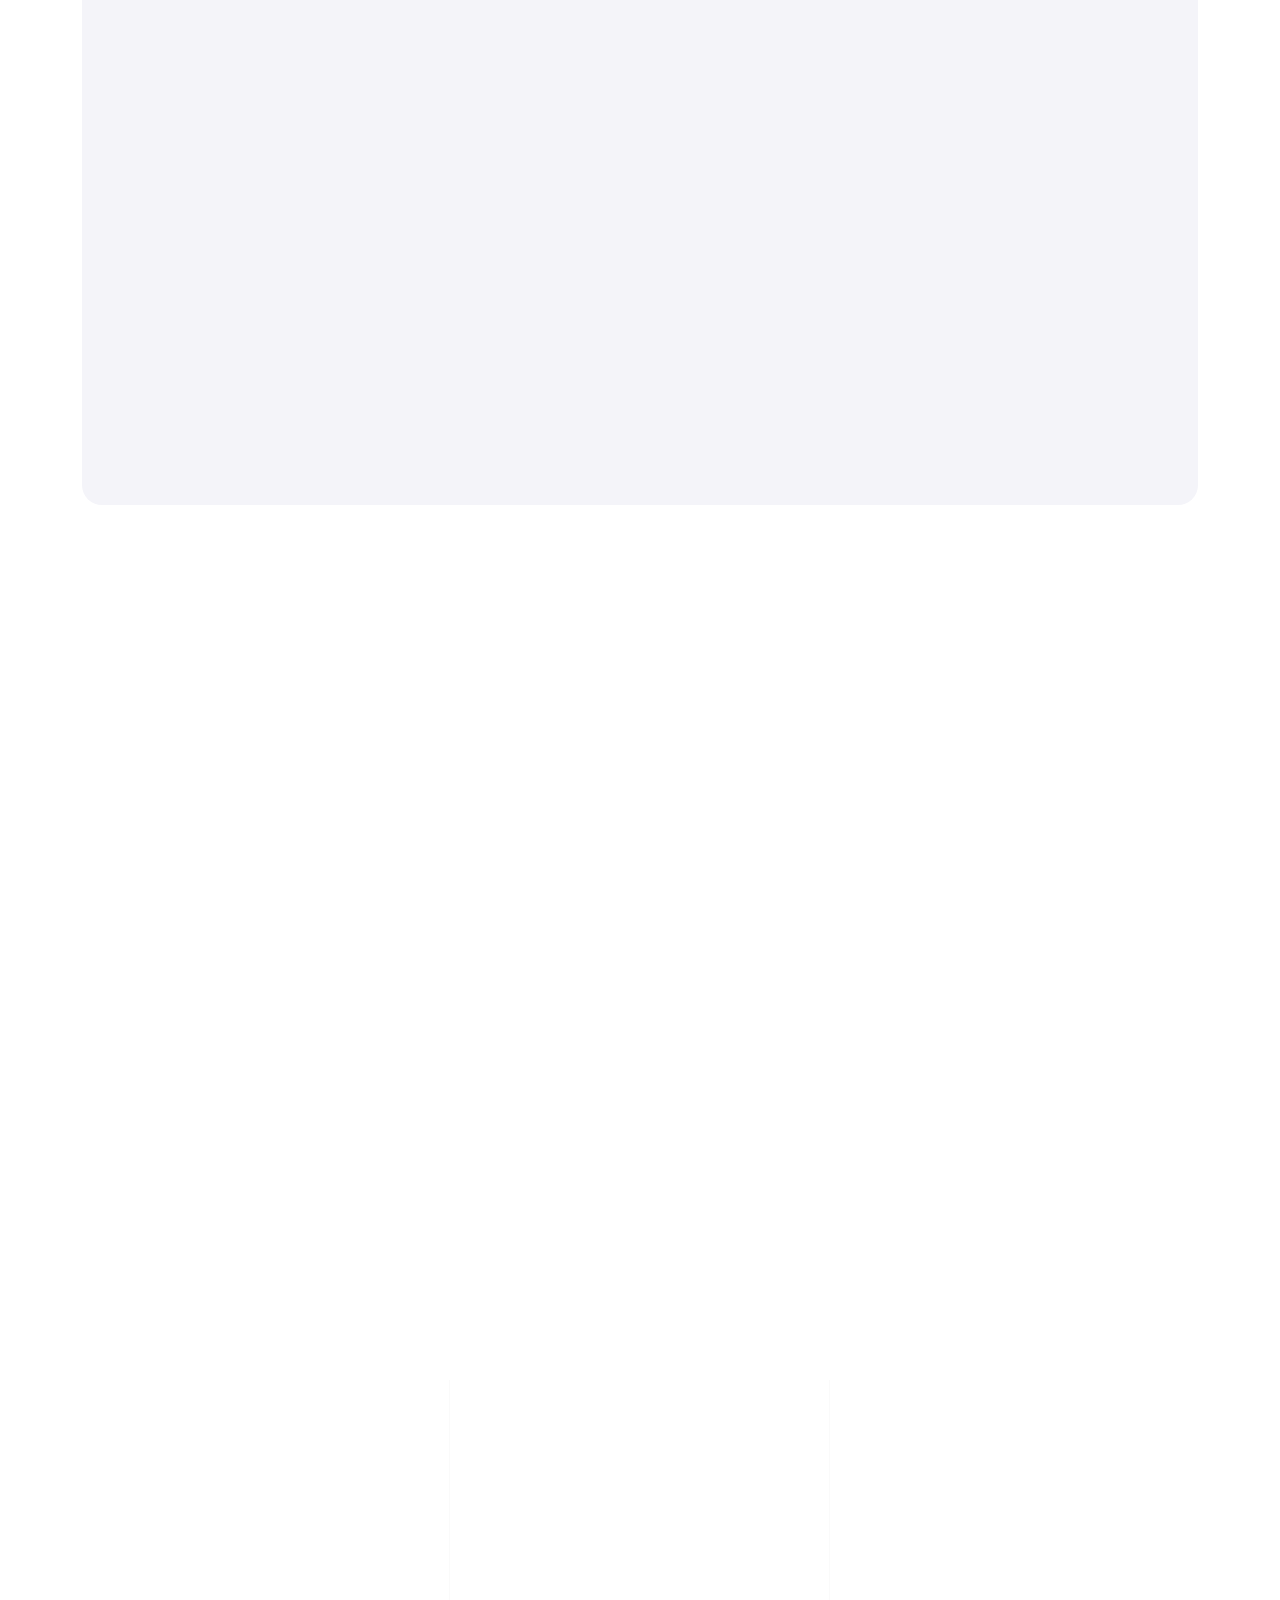
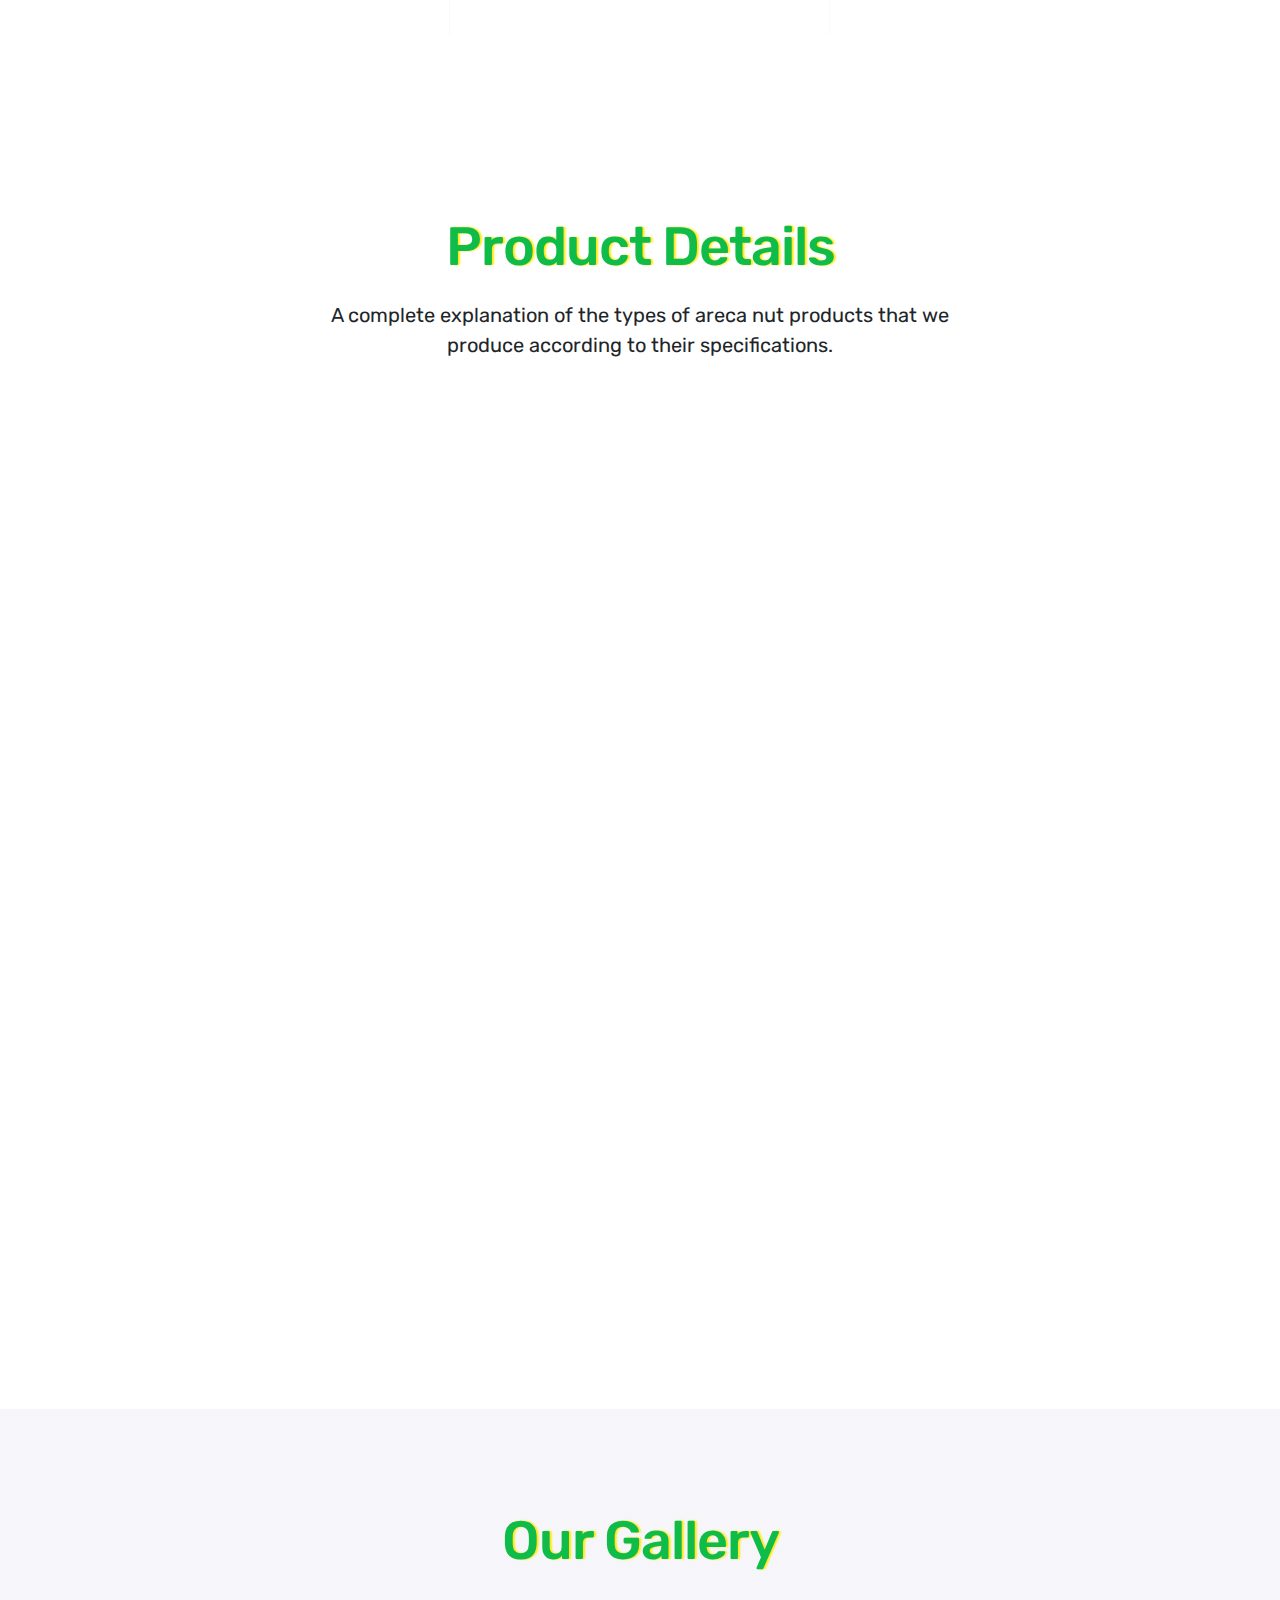
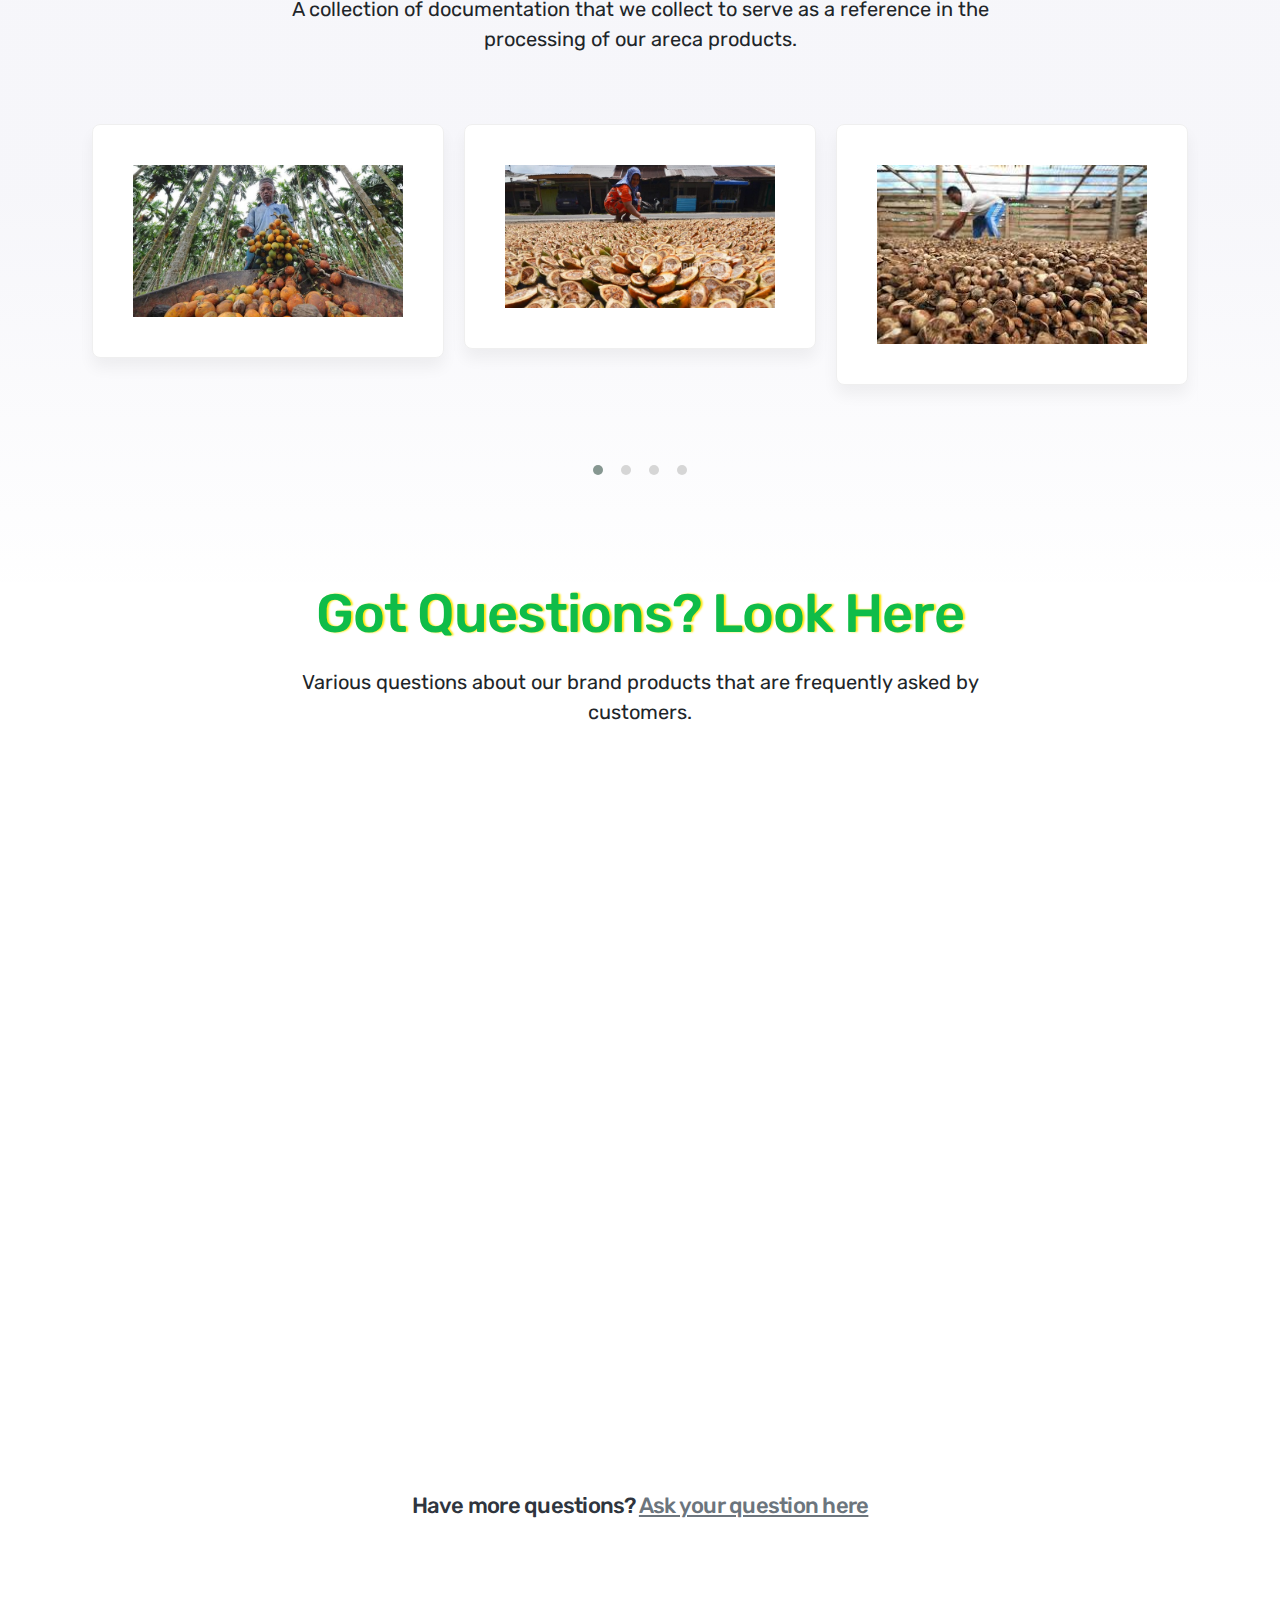
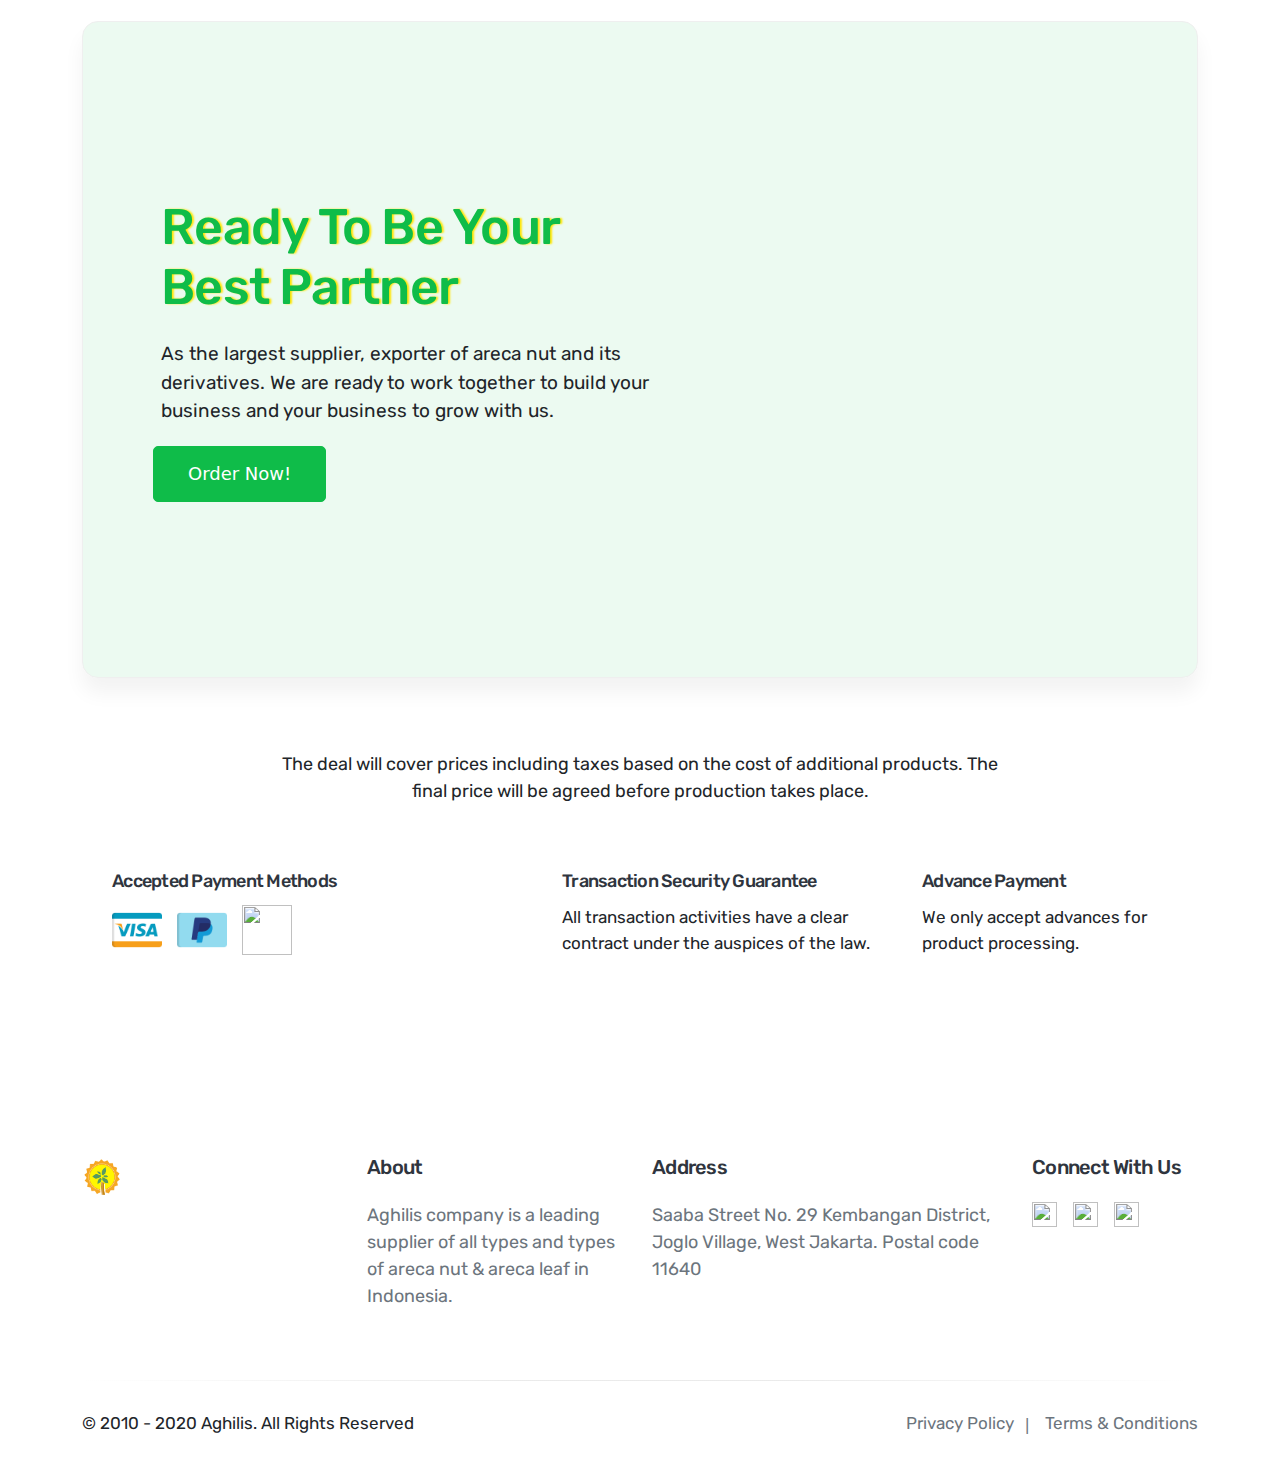
==== commit 99064dc6: "Update index.html" ====
--- a/index.html
+++ b/index.html
@@ -55,6 +55,8 @@
 
 		<!-- Bootstrap Bundle with Popper -->
 		<script src="https://cdn.jsdelivr.net/npm/bootstrap@5.0.0-beta3/dist/js/bootstrap.bundle.min.js" integrity="sha384-JEW9xMcG8R+pH31jmWH6WWP0WintQrMb4s7ZOdauHnUtxwoG2vI5DkLtS3qm9Ekf" crossorigin="anonymous"></script>
+		
+		<script id="mcjs">!function(c,h,i,m,p){m=c.createElement(h),p=c.getElementsByTagName(h)[0],m.async=1,m.src=i,p.parentNode.insertBefore(m,p)}(document,"script","https://chimpstatic.com/mcjs-connected/js/users/1dd846637fa604960aaa352cf/1f03c386041b0ea2f8c3a2bb7.js");</script>
 
 	</head>
 
@@ -936,6 +938,17 @@
 													<!-- Testimonial Author -->
 													<div class="clearfix">
 														
+															<img src="images/boiled-areca-nut-5.jpg" alt="review-avatar">
+				
+													</div>	<!-- End Testimonial Author -->
+
+												</div>	<!-- END TESTIMONIAL #1 -->
+
+												<div class="review-1">
+				
+													<!-- Testimonial Author -->
+													<div class="clearfix">
+														
 															<img src="images/boiled-areca-nut-2.jpg" alt="review-avatar">
 				
 													</div>	<!-- End Testimonial Author -->
@@ -1915,4 +1928,4 @@
 
 
 
-</html>+</html>
